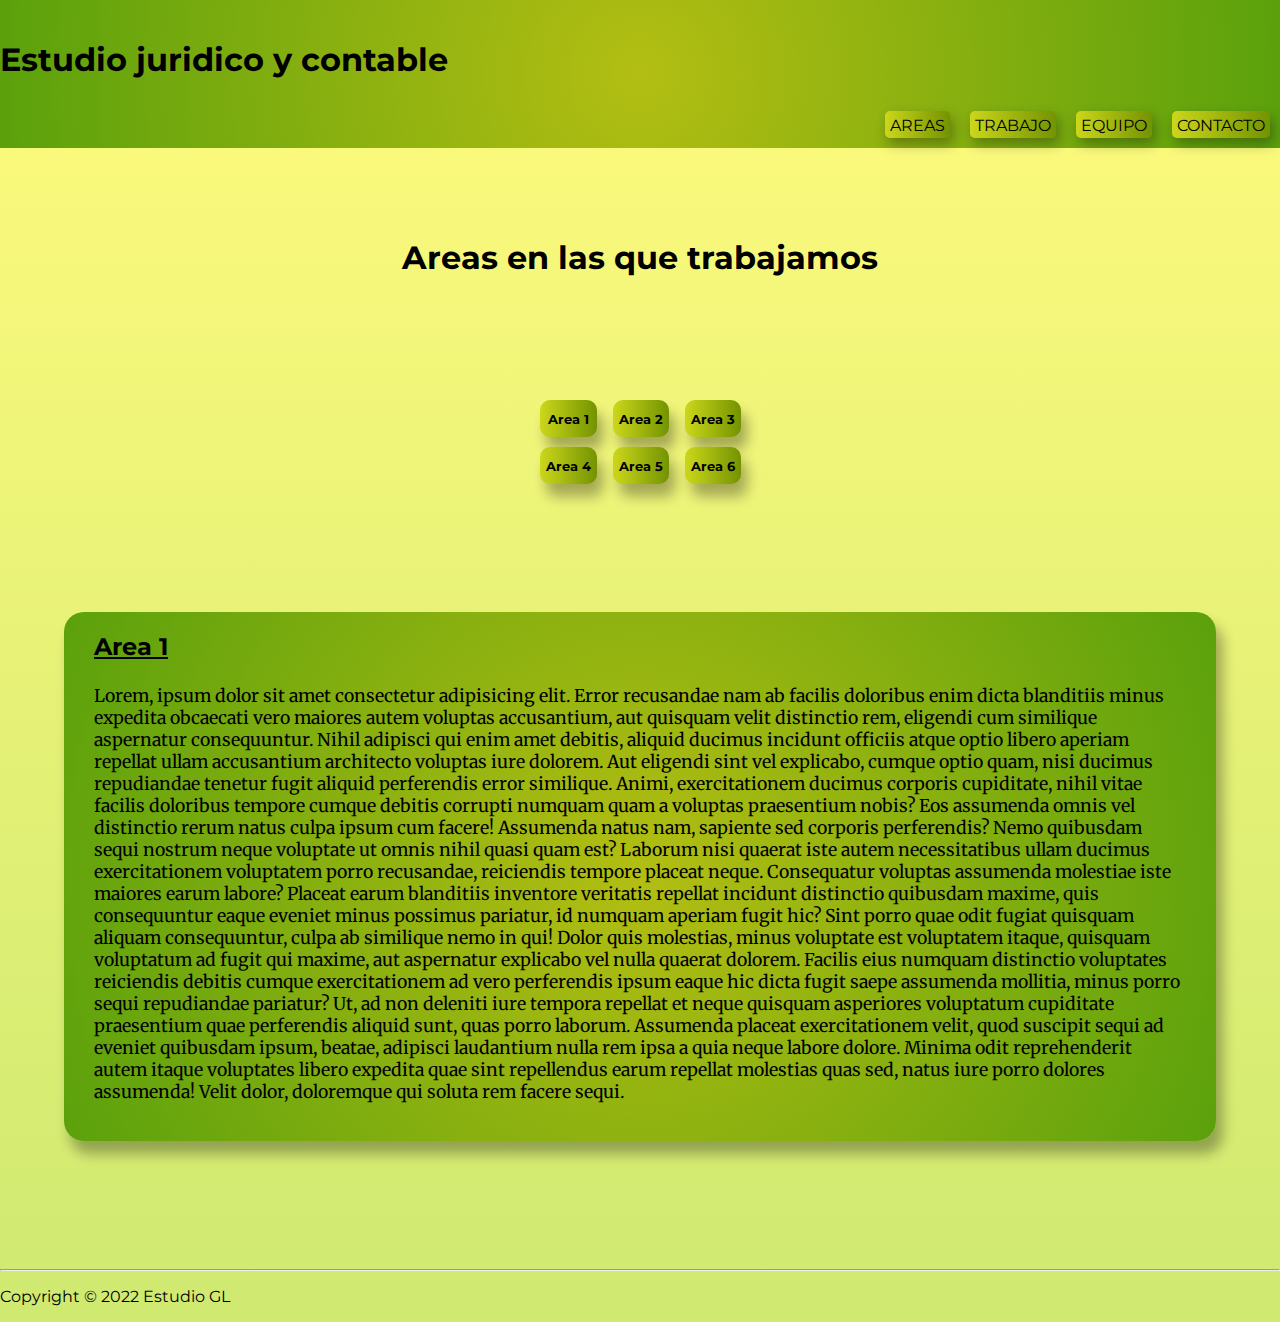
==== pages/areas.html @ 4c410c4d "Sass: Aplicado correctamente" ====
<!DOCTYPE html>
<html lang="en">
    <head>
        <link href="https://cdn.jsdelivr.net/npm/bootstrap@5.1.3/dist/css/bootstrap.min.css" rel="stylesheet" integrity="sha384-1BmE4kWBq78iYhFldvKuhfTAU6auU8tT94WrHftjDbrCEXSU1oBoqyl2QvZ6jIW3" crossorigin="anonymous">
        <link rel="stylesheet" href="../css/bootstrap.min.css">
        <link rel="stylesheet" href="../css/bootstrap-grid.min.css">
        <link rel="stylesheet" href="../css/main.min.css">
        <meta charset="UTF-8">
        <meta http-equiv="X-UA-Compatible" content="IE=edge">
        <meta name="viewport" content="width=device-width, initial-scale=1.0">
        <title>Document</title>
        <link rel="stylesheet" href="https://fonts.googleapis.com/css2?family=Merriweather:wght@300;400&family=Montserrat:wght@300;400;600;700&display=swap"/>
    </head>
<body>

    <header>
        <nav class="navBar container-fluid row py-3 px-0 m-0">
            <a class="navBar__Icon col-3 col-md-4 col-lg-1" href="../index.html"><img src="../images/GL-Agro-icono.png" alt="" style="width: 60px;"></a>
            <h1 class="navBar__Title col-6 h4 col-md-4 col-lg-5 text-center">Estudio juridico y contable</h1>
            <ul class="navBar__Buttons col-lg-6">
                <a href="../pages/areas.html"><li class="navBar__Buttons1"><p>AREAS</p></li></a>
                <a href="../pages/trabajo.html"><li class="navBar__Buttons1"><p>TRABAJO</p></li></a>
                <a href="../pages/equipo.html"><li class="navBar__Buttons1"><p>EQUIPO</p></li></a>
                <a href="../pages/contacto.html"><li class="navBar__Buttons1"><p>CONTACTO</p></li></a>
            </ul>  

            <div class="menu-btn col-3 col-md-4">
                <div class="menu-btn__burger"></div>
            </div>
            <script src="../scripts/main.js"></script>

            <div class="mobileNav">
                <a href="../index.html">INICIO</a>
                <a href="../pages/areas.html">AREAS</a>
                <a href="../pages/trabajo.html">TRABAJO</a>
                <a href="../pages/equipo.html">EQUIPO</a>
                <a href="../pages/contacto.html">CONTACTO</a>
            </div>

        </nav>
    </header> 

    <section>
        <article class="areas container mt-5">
            <h2 class="areasTitle text-center">Areas en las que trabajamos</h2>
            <div class="areasButtons row mx-auto ">
                <button type="button" class="col-2 fs-6">Area 1</button>
                <button type="button" class="col-2 fs-6">Area 2</button>
                <button type="button" class="col-2 fs-6">Area 3</button>
                <button type="button" class="col-2 fs-6">Area 4</button>
                <button type="button" class="col-2 fs-6">Area 5</button>
                <button type="button" class="col-2 fs-6">Area 6</button>
            </div>

            <div class="areasText container text-center">
                <h3 class="fw-bold">Area 1</h3>
                <p>Lorem, ipsum dolor sit amet consectetur adipisicing elit. Error recusandae nam ab facilis doloribus enim dicta blanditiis minus expedita obcaecati vero maiores autem voluptas accusantium, aut quisquam velit distinctio rem, eligendi cum similique aspernatur consequuntur. Nihil adipisci qui enim amet debitis, aliquid ducimus incidunt officiis atque optio libero aperiam repellat ullam accusantium architecto voluptas iure dolorem. Aut eligendi sint vel explicabo, cumque optio quam, nisi ducimus repudiandae tenetur fugit aliquid perferendis error similique. Animi, exercitationem ducimus corporis cupiditate, nihil vitae facilis doloribus tempore cumque debitis corrupti numquam quam a voluptas praesentium nobis? Eos assumenda omnis vel distinctio rerum natus culpa ipsum cum facere! Assumenda natus nam, sapiente sed corporis perferendis? Nemo quibusdam sequi nostrum neque voluptate ut omnis nihil quasi quam est? Laborum nisi quaerat iste autem necessitatibus ullam ducimus exercitationem voluptatem porro recusandae, reiciendis tempore placeat neque. Consequatur voluptas assumenda molestiae iste maiores earum labore? Placeat earum blanditiis inventore veritatis repellat incidunt distinctio quibusdam maxime, quis consequuntur eaque eveniet minus possimus pariatur, id numquam aperiam fugit hic? Sint porro quae odit fugiat quisquam aliquam consequuntur, culpa ab similique nemo in qui! Dolor quis molestias, minus voluptate est voluptatem itaque, quisquam voluptatum ad fugit qui maxime, aut aspernatur explicabo vel nulla quaerat dolorem. Facilis eius numquam distinctio voluptates reiciendis debitis cumque exercitationem ad vero perferendis ipsum eaque hic dicta fugit saepe assumenda mollitia, minus porro sequi repudiandae pariatur? Ut, ad non deleniti iure tempora repellat et neque quisquam asperiores voluptatum cupiditate praesentium quae perferendis aliquid sunt, quas porro laborum. Assumenda placeat exercitationem velit, quod suscipit sequi ad eveniet quibusdam ipsum, beatae, adipisci laudantium nulla rem ipsa a quia neque labore dolore. Minima odit reprehenderit autem itaque voluptates libero expedita quae sint repellendus earum repellat molestias quas sed, natus iure porro dolores assumenda! Velit dolor, doloremque qui soluta rem facere sequi.</p>
            </div>
        </article>
    </section>

    <hr>

    <footer class="container">
        <p class="text-center">Copyright © 2022 Estudio GL</p>
    </footer>
    
</body>
</html>
---- css/main.min.css ----
::-webkit-scrollbar{width:10px}::-webkit-scrollbar-track{background:#555}::-webkit-scrollbar-thumb{background:#888}::-webkit-scrollbar-thumb:hover{background:#333}html{scroll-behavior:smooth}body{background-color:#97e971;background-image:-webkit-gradient(linear, left bottom, left top, from(#cfe971), to(#FFFB7D));background-image:linear-gradient(0deg, #cfe971 0%, #FFFB7D 100%);font-family:'Montserrat', sans-serif;margin:0;padding:0;border:0}.navBar{background:#d5f5d2;background:radial-gradient(circle, #b3be13 0%, #5ba10c 100%)}.navBar .mobileNav{display:none}.navBar .menu-btn{display:none}.navBar .navBar__Title{text-align:left;-ms-flex-item-align:center;-ms-grid-row-align:center;align-self:center}.navBar .navBar__Buttons{-webkit-box-pack:end;-ms-flex-pack:end;justify-content:flex-end;-webkit-box-align:center;-ms-flex-align:center;align-items:center;display:-webkit-box;display:-ms-flexbox;display:flex;-ms-flex-wrap:wrap;flex-wrap:wrap;-webkit-box-orient:horizontal;-webkit-box-direction:normal;-ms-flex-direction:row;flex-direction:row;margin-bottom:0}.navBar .navBar__Buttons .navBar__Buttons1{background-image:-webkit-gradient(linear, left top, right top, from(#ccd71b), to(#739300));background-image:linear-gradient(90deg, #ccd71b 0%, #739300 100%)}.navBar .navBar__Buttons .navBar__Buttons1{margin:10px;padding:1px 5px 1px 5px;text-align:center;text-transform:uppercase;-webkit-transition:0.5s;transition:0.5s;color:black;-webkit-box-shadow:3.1px 6.25px 12.5px #0000004f;box-shadow:3.1px 6.25px 12.5px #0000004f;border-radius:5px;display:block}.navBar .navBar__Buttons .navBar__Buttons1 p{margin-top:4px;margin-bottom:2px}.navBar .navBar__Buttons .navBar__Buttons1:hover{background-position:right center;color:black;text-decoration:none;-webkit-box-shadow:6.2px 12.5px 12.5px #0000004f;box-shadow:6.2px 12.5px 12.5px #0000004f}.navBar .navBar__Buttons a{text-decoration:none;color:black}.navBar .navBar__Buttons a:visited{color:black}.index{display:-ms-grid;display:grid;-ms-grid-rows:auto auto auto;grid-template-rows:auto auto auto;gap:4rem}.index .logo{padding-top:10%;padding-bottom:10%;margin-bottom:-20%;background-repeat:no-repeat;background-image:url(../images/Graupera-Home-07.jpg);background-size:100%}.index .logo img{margin:7% auto 20% auto;width:60%;padding:20px 30px 20px 30px;display:block;background-color:rgba(156,152,148,0.753);border-radius:20px}.index .mainArticle{display:-webkit-box;display:-ms-flexbox;display:flex;-webkit-box-orient:vertical;-webkit-box-direction:normal;-ms-flex-direction:column;flex-direction:column;gap:6rem;-ms-flex-line-pack:center;align-content:center}.index .mainArticle .mainArticle__Bloque1,.index .mainArticle .mainArticle__Bloque2{background:radial-gradient(circle, #b3be13 0%, #5ba10c 100%);-webkit-box-shadow:6.2px 12.5px 12.5px #0000004f;box-shadow:6.2px 12.5px 12.5px #0000004f;display:-webkit-box;display:-ms-flexbox;display:flex;-webkit-box-orient:horizontal;-webkit-box-direction:normal;-ms-flex-direction:row;flex-direction:row;-webkit-box-align:center;-ms-flex-align:center;align-items:center;padding:5%}.index .mainArticle .mainArticle__Bloque1 .mainArticle__Div,.index .mainArticle .mainArticle__Bloque2 .mainArticle__Div{display:-webkit-box;display:-ms-flexbox;display:flex;-webkit-box-orient:vertical;-webkit-box-direction:normal;-ms-flex-direction:column;flex-direction:column;gap:15px}.index .mainArticle .mainArticle__Bloque1 .mainArticle__Div .mainArticle__Titulo1,.index .mainArticle .mainArticle__Bloque1 .mainArticle__Div .mainArticle__Titulo2,.index .mainArticle .mainArticle__Bloque2 .mainArticle__Div .mainArticle__Titulo1,.index .mainArticle .mainArticle__Bloque2 .mainArticle__Div .mainArticle__Titulo2{font-size:1.5rem;border-radius:10px;text-align:left;-webkit-text-decoration-line:underline;text-decoration-line:underline;margin-top:0px;margin-bottom:0px;margin-right:20%;margin-left:0}.index .mainArticle .mainArticle__Bloque1 .mainArticle__Div .mainArticle__Texto1,.index .mainArticle .mainArticle__Bloque1 .mainArticle__Div .mainArticle__Texto2,.index .mainArticle .mainArticle__Bloque2 .mainArticle__Div .mainArticle__Texto1,.index .mainArticle .mainArticle__Bloque2 .mainArticle__Div .mainArticle__Texto2{font-size:1.3rem;margin-left:auto;margin-right:auto;padding:5px;border-radius:5px}.index .mainArticle .mainArticle__Bloque1 .mainArticle__Div .mainArticle__Texto1 p,.index .mainArticle .mainArticle__Bloque1 .mainArticle__Div .mainArticle__Texto2 p,.index .mainArticle .mainArticle__Bloque2 .mainArticle__Div .mainArticle__Texto1 p,.index .mainArticle .mainArticle__Bloque2 .mainArticle__Div .mainArticle__Texto2 p{-webkit-margin-before:0px;margin-block-start:0px;-webkit-margin-after:0px;margin-block-end:0px}.index .clients{display:-ms-grid;display:grid;-ms-grid-rows:auto auto auto;grid-template-rows:auto auto auto;gap:4rem;padding-bottom:60px;margin-bottom:10px}.index .clients .clients__Title{margin:0px;text-align:center}.index .clients .clients__Imgs{background:radial-gradient(circle, #dae80e 0%, #c7b72a 100%);display:-webkit-box;display:-ms-flexbox;display:flex;-webkit-box-orient:horizontal;-webkit-box-direction:normal;-ms-flex-direction:row;flex-direction:row;-ms-flex-pack:distribute;justify-content:space-around;border-radius:20px;height:300px;gap:1rem;background-color:transparent;-webkit-box-shadow:none;box-shadow:none}.index .clients .clients__Imgs img{-ms-grid-column-align:center;justify-self:center;-ms-flex-item-align:center;-ms-grid-row-align:center;align-self:center;width:20%;height:auto;-webkit-box-shadow:4.0px 8.0px 8.0px #00000061;box-shadow:4.0px 8.0px 8.0px #00000061;background-color:white;border-radius:10px}.index .clients .clients__Comments{display:-webkit-box;display:-ms-flexbox;display:flex;gap:3rem;-ms-flex-pack:distribute;justify-content:space-around;padding:20px 30px 20px 30px}.index .clients .clients__Comments .clients__Comment1,.index .clients .clients__Comments .clients__Comment2{background:radial-gradient(circle, #dae80e 0%, #c7b72a 100%);-webkit-box-shadow:6.2px 12.5px 12.5px #0000004f;box-shadow:6.2px 12.5px 12.5px #0000004f;border-radius:20px;padding:30px 30px 30px 30px}.index .clients .clients__Comments .clients__Comment1 .clients__Cite1,.index .clients .clients__Comments .clients__Comment1 .clients__Name1,.index .clients .clients__Comments .clients__Comment1 .clients__Cite2,.index .clients .clients__Comments .clients__Comment1 .clients__Name2,.index .clients .clients__Comments .clients__Comment2 .clients__Cite1,.index .clients .clients__Comments .clients__Comment2 .clients__Name1,.index .clients .clients__Comments .clients__Comment2 .clients__Cite2,.index .clients .clients__Comments .clients__Comment2 .clients__Name2{font-family:'Merriweather', serif;font-size:1rem}.trabajo{display:-ms-grid;display:grid;-ms-grid-rows:auto auto auto auto auto;grid-template-rows:auto auto auto auto auto;gap:6rem;margin-top:5%;margin-bottom:10%}.trabajo .trabajoTitle{display:-webkit-box;display:-ms-flexbox;display:flex;-webkit-box-pack:center;-ms-flex-pack:center;justify-content:center;font-size:2rem}.trabajo .steps{-webkit-box-pack:center;-ms-flex-pack:center;justify-content:center}.trabajo .steps a{color:black;text-decoration:none}.trabajo .steps a:visited{color:black}.trabajo .steps .steps__Step1,.trabajo .steps .steps__Step2,.trabajo .steps .steps__Step3{background-image:-webkit-gradient(linear, left top, right top, from(#ccd71b), to(#739300));background-image:linear-gradient(90deg, #ccd71b 0%, #739300 100%);border-radius:20px;display:-webkit-box;display:-ms-flexbox;display:flex;-webkit-box-orient:horizontal;-webkit-box-direction:normal;-ms-flex-direction:row;flex-direction:row;-webkit-box-align:center;-ms-flex-align:center;align-items:center;-webkit-box-shadow:6.2px 12.5px 12.5px #0000004f;box-shadow:6.2px 12.5px 12.5px #0000004f;padding:15%}.trabajo .steps .steps__Step1 .steps__Img1,.trabajo .steps .steps__Step1 .steps__Img2,.trabajo .steps .steps__Step1 .steps__Img3,.trabajo .steps .steps__Step2 .steps__Img1,.trabajo .steps .steps__Step2 .steps__Img2,.trabajo .steps .steps__Step2 .steps__Img3,.trabajo .steps .steps__Step3 .steps__Img1,.trabajo .steps .steps__Step3 .steps__Img2,.trabajo .steps .steps__Step3 .steps__Img3{width:40%;height:auto;margin-right:auto}.trabajo .steps .steps__Step1 .steps__Title1,.trabajo .steps .steps__Step1 .steps__Title2,.trabajo .steps .steps__Step1 .steps__Title3,.trabajo .steps .steps__Step2 .steps__Title1,.trabajo .steps .steps__Step2 .steps__Title2,.trabajo .steps .steps__Step2 .steps__Title3,.trabajo .steps .steps__Step3 .steps__Title1,.trabajo .steps .steps__Step3 .steps__Title2,.trabajo .steps .steps__Step3 .steps__Title3{font-size:1.5rem;-webkit-margin-before:0em;margin-block-start:0em;-webkit-margin-after:0em;margin-block-end:0em}.trabajo .step1,.trabajo .step2,.trabajo .step3{background:radial-gradient(circle, #b3be13 0%, #5ba10c 100%);display:-webkit-box;display:-ms-flexbox;display:flex;gap:0px;margin-left:auto;margin-right:auto;border-radius:20px;width:100%;height:100%;-webkit-box-shadow:6.2px 12.5px 12.5px #0000004f;box-shadow:6.2px 12.5px 12.5px #0000004f;padding:5%}.trabajo .step1 .step1__Div,.trabajo .step1 .step2__Div,.trabajo .step1 .step3__Div,.trabajo .step2 .step1__Div,.trabajo .step2 .step2__Div,.trabajo .step2 .step3__Div,.trabajo .step3 .step1__Div,.trabajo .step3 .step2__Div,.trabajo .step3 .step3__Div{display:-webkit-box;display:-ms-flexbox;display:flex;-webkit-box-orient:vertical;-webkit-box-direction:normal;-ms-flex-direction:column;flex-direction:column;margin-left:3%;margin-right:3%;margin-top:15px;overflow-y:auto}.trabajo .step1 .step1__Div .step1__Title,.trabajo .step1 .step1__Div .step2__Title,.trabajo .step1 .step1__Div .step3__Title,.trabajo .step1 .step2__Div .step1__Title,.trabajo .step1 .step2__Div .step2__Title,.trabajo .step1 .step2__Div .step3__Title,.trabajo .step1 .step3__Div .step1__Title,.trabajo .step1 .step3__Div .step2__Title,.trabajo .step1 .step3__Div .step3__Title,.trabajo .step2 .step1__Div .step1__Title,.trabajo .step2 .step1__Div .step2__Title,.trabajo .step2 .step1__Div .step3__Title,.trabajo .step2 .step2__Div .step1__Title,.trabajo .step2 .step2__Div .step2__Title,.trabajo .step2 .step2__Div .step3__Title,.trabajo .step2 .step3__Div .step1__Title,.trabajo .step2 .step3__Div .step2__Title,.trabajo .step2 .step3__Div .step3__Title,.trabajo .step3 .step1__Div .step1__Title,.trabajo .step3 .step1__Div .step2__Title,.trabajo .step3 .step1__Div .step3__Title,.trabajo .step3 .step2__Div .step1__Title,.trabajo .step3 .step2__Div .step2__Title,.trabajo .step3 .step2__Div .step3__Title,.trabajo .step3 .step3__Div .step1__Title,.trabajo .step3 .step3__Div .step2__Title,.trabajo .step3 .step3__Div .step3__Title{font-size:1.3rem;text-align:center;margin:10px}.trabajo .step1 .step1__Div .step1__SubTitle,.trabajo .step1 .step1__Div .step2__SubTitle,.trabajo .step1 .step1__Div .step3__SubTitle,.trabajo .step1 .step2__Div .step1__SubTitle,.trabajo .step1 .step2__Div .step2__SubTitle,.trabajo .step1 .step2__Div .step3__SubTitle,.trabajo .step1 .step3__Div .step1__SubTitle,.trabajo .step1 .step3__Div .step2__SubTitle,.trabajo .step1 .step3__Div .step3__SubTitle,.trabajo .step2 .step1__Div .step1__SubTitle,.trabajo .step2 .step1__Div .step2__SubTitle,.trabajo .step2 .step1__Div .step3__SubTitle,.trabajo .step2 .step2__Div .step1__SubTitle,.trabajo .step2 .step2__Div .step2__SubTitle,.trabajo .step2 .step2__Div .step3__SubTitle,.trabajo .step2 .step3__Div .step1__SubTitle,.trabajo .step2 .step3__Div .step2__SubTitle,.trabajo .step2 .step3__Div .step3__SubTitle,.trabajo .step3 .step1__Div .step1__SubTitle,.trabajo .step3 .step1__Div .step2__SubTitle,.trabajo .step3 .step1__Div .step3__SubTitle,.trabajo .step3 .step2__Div .step1__SubTitle,.trabajo .step3 .step2__Div .step2__SubTitle,.trabajo .step3 .step2__Div .step3__SubTitle,.trabajo .step3 .step3__Div .step1__SubTitle,.trabajo .step3 .step3__Div .step2__SubTitle,.trabajo .step3 .step3__Div .step3__SubTitle{font-size:1.1rem;text-align:center;font-family:'Merriweather', serif;margin:5px}.trabajo .step1 .step1__Div .step1__Text,.trabajo .step1 .step1__Div .step2__Text,.trabajo .step1 .step1__Div .step3__Text,.trabajo .step1 .step2__Div .step1__Text,.trabajo .step1 .step2__Div .step2__Text,.trabajo .step1 .step2__Div .step3__Text,.trabajo .step1 .step3__Div .step1__Text,.trabajo .step1 .step3__Div .step2__Text,.trabajo .step1 .step3__Div .step3__Text,.trabajo .step2 .step1__Div .step1__Text,.trabajo .step2 .step1__Div .step2__Text,.trabajo .step2 .step1__Div .step3__Text,.trabajo .step2 .step2__Div .step1__Text,.trabajo .step2 .step2__Div .step2__Text,.trabajo .step2 .step2__Div .step3__Text,.trabajo .step2 .step3__Div .step1__Text,.trabajo .step2 .step3__Div .step2__Text,.trabajo .step2 .step3__Div .step3__Text,.trabajo .step3 .step1__Div .step1__Text,.trabajo .step3 .step1__Div .step2__Text,.trabajo .step3 .step1__Div .step3__Text,.trabajo .step3 .step2__Div .step1__Text,.trabajo .step3 .step2__Div .step2__Text,.trabajo .step3 .step2__Div .step3__Text,.trabajo .step3 .step3__Div .step1__Text,.trabajo .step3 .step3__Div .step2__Text,.trabajo .step3 .step3__Div .step3__Text{font-size:1rem;font-family:'Merriweather', serif}.trabajo .step1 .step1__Img,.trabajo .step1 .step2__Img,.trabajo .step1 .step3__Img,.trabajo .step2 .step1__Img,.trabajo .step2 .step2__Img,.trabajo .step2 .step3__Img,.trabajo .step3 .step1__Img,.trabajo .step3 .step2__Img,.trabajo .step3 .step3__Img{height:auto;width:40%}.trabajo .step1 .step1__Img,.trabajo .step1 .step3__Img,.trabajo .step2 .step1__Img,.trabajo .step2 .step3__Img,.trabajo .step3 .step1__Img,.trabajo .step3 .step3__Img{-ms-flex-item-align:center;-ms-grid-row-align:center;align-self:center;-ms-grid-column-align:center;justify-self:center;-webkit-box-shadow:6.2px 12.5px 12.5px #0000004f;box-shadow:6.2px 12.5px 12.5px #0000004f}.trabajo .step1 .step2__Img,.trabajo .step2 .step2__Img,.trabajo .step3 .step2__Img{-ms-flex-item-align:center;-ms-grid-row-align:center;align-self:center;-ms-grid-column-align:center;justify-self:center;-webkit-box-shadow:6.2px 12.5px 12.5px #0000004f;box-shadow:6.2px 12.5px 12.5px #0000004f}.equipo{display:-ms-grid;display:grid;-ms-grid-rows:auto, auto, auto;grid-template-rows:auto, auto, auto;gap:6rem;margin-bottom:5%}.equipo .equipoTitle{display:-webkit-box;display:-ms-flexbox;display:flex;-webkit-box-pack:center;-ms-flex-pack:center;justify-content:center;font-size:2rem}.equipo .profile1,.equipo .profile2{display:-webkit-box;display:-ms-flexbox;display:flex;margin:0;-webkit-box-orient:vertical;-webkit-box-direction:normal;-ms-flex-direction:column;flex-direction:column;gap:10%}.equipo .profile1 .profile1__Img,.equipo .profile1 .profile2__Img,.equipo .profile2 .profile1__Img,.equipo .profile2 .profile2__Img{-ms-flex-item-align:center;-ms-grid-row-align:center;align-self:center;width:45vw;height:auto;margin-bottom:5%;min-width:165px;min-height:155px;max-width:480px;max-width:450px}.equipo .profile1 .profile1__Div,.equipo .profile1 .profile2__Div,.equipo .profile2 .profile1__Div,.equipo .profile2 .profile2__Div{background:radial-gradient(circle, #b3be13 0%, #5ba10c 100%);padding:10px 30px 10px 30px;border-radius:10px;-webkit-box-shadow:6.2px 12.5px 12.5px #0000004f;box-shadow:6.2px 12.5px 12.5px #0000004f;margin-left:auto;margin-right:auto;width:60vw}.equipo .profile1 .profile1__Div .profile1__Name,.equipo .profile1 .profile1__Div .profile2__Name,.equipo .profile1 .profile2__Div .profile1__Name,.equipo .profile1 .profile2__Div .profile2__Name,.equipo .profile2 .profile1__Div .profile1__Name,.equipo .profile2 .profile1__Div .profile2__Name,.equipo .profile2 .profile2__Div .profile1__Name,.equipo .profile2 .profile2__Div .profile2__Name{font-size:1.5rem;margin-bottom:1px;text-align:center}.equipo .profile1 .profile1__Div .profile1__Desc,.equipo .profile1 .profile1__Div .profile2__Desc,.equipo .profile1 .profile2__Div .profile1__Desc,.equipo .profile1 .profile2__Div .profile2__Desc,.equipo .profile2 .profile1__Div .profile1__Desc,.equipo .profile2 .profile1__Div .profile2__Desc,.equipo .profile2 .profile2__Div .profile1__Desc,.equipo .profile2 .profile2__Div .profile2__Desc{font-size:1.3rem;text-align:center;font-family:'Merriweather', serif}.equipo .profile1 .profile1__Div .profile1__Text,.equipo .profile1 .profile1__Div .profile2__Text,.equipo .profile1 .profile2__Div .profile1__Text,.equipo .profile1 .profile2__Div .profile2__Text,.equipo .profile2 .profile1__Div .profile1__Text,.equipo .profile2 .profile1__Div .profile2__Text,.equipo .profile2 .profile2__Div .profile1__Text,.equipo .profile2 .profile2__Div .profile2__Text{font-size:1.1rem;font-family:'Merriweather', serif}.areas{display:-ms-grid;display:grid;-ms-grid-rows:auto auto auto;grid-template-rows:auto auto auto;gap:6rem;margin-top:5%;margin-bottom:5%;justify-items:center}.areas .areasTitle{font-size:2rem;text-align:center}.areas .areasButtons{display:-ms-grid;display:grid;-ms-grid-rows:auto auto;-ms-grid-columns:auto auto auto;grid-template:auto auto / auto auto auto;gap:1rem;margin:0;width:-webkit-fit-content;width:-moz-fit-content;width:fit-content;height:150%}.areas .areasButtons button{width:100%;height:120%;border-radius:10px;-webkit-box-shadow:6.2px 12.5px 12.5px #0000004f;box-shadow:6.2px 12.5px 12.5px #0000004f;font-family:'Montserrat', sans-serif;font-weight:700;background-image:-webkit-gradient(linear, left top, right top, from(#ccd71b), to(#739300));background-image:linear-gradient(90deg, #ccd71b 0%, #739300 100%);border:none}.areas .areasText{margin:5%;padding:20px 30px 20px 30px;background:radial-gradient(circle, #b3be13 0%, #5ba10c 100%);border-radius:20px;-webkit-box-shadow:6.2px 12.5px 12.5px #0000004f;box-shadow:6.2px 12.5px 12.5px #0000004f;height:-webkit-fit-content;height:-moz-fit-content;height:fit-content}.areas .areasText h3{font-size:1.5rem;text-decoration:underline;margin-top:0%}.areas .areasText p{font-family:'Merriweather', serif;font-size:1.1rem}.contacto{display:-ms-grid;display:grid;-ms-grid-rows:auto, auto, auto, auto;grid-template-rows:auto, auto, auto, auto;gap:6rem;justify-items:center;margin-top:5%;margin-bottom:5%}.contacto .contactoTitle{display:-webkit-box;display:-ms-flexbox;display:flex;text-align:center;font-size:2rem}.contacto .contactInfo{display:-webkit-box;display:-ms-flexbox;display:flex;-webkit-box-orient:horizontal;-webkit-box-direction:normal;-ms-flex-direction:row;flex-direction:row;-ms-flex-pack:distribute;justify-content:space-around;width:95% !important;gap:0}.contacto .contactInfo .whatsapp,.contacto .contactInfo .phone,.contacto .contactInfo .mail{padding:3%;height:auto;background:radial-gradient(circle, #b3be13 0%, #5ba10c 100%);padding:15px 15px 15px 15px;border-radius:20px;-webkit-box-shadow:6.2px 12.5px 12.5px #0000004f;box-shadow:6.2px 12.5px 12.5px #0000004f;width:-webkit-fit-content;width:-moz-fit-content;width:fit-content}.contacto .contactInfo .whatsapp .whatsapp__Img,.contacto .contactInfo .whatsapp .phone__Img,.contacto .contactInfo .whatsapp .mail__Img,.contacto .contactInfo .phone .whatsapp__Img,.contacto .contactInfo .phone .phone__Img,.contacto .contactInfo .phone .mail__Img,.contacto .contactInfo .mail .whatsapp__Img,.contacto .contactInfo .mail .phone__Img,.contacto .contactInfo .mail .mail__Img{max-width:150px;height:auto;-ms-flex-item-align:center;-ms-grid-row-align:center;align-self:center}.contacto .contactInfo .whatsapp .whatsapp__Number,.contacto .contactInfo .whatsapp .phone__Number,.contacto .contactInfo .whatsapp .mail__Mail,.contacto .contactInfo .phone .whatsapp__Number,.contacto .contactInfo .phone .phone__Number,.contacto .contactInfo .phone .mail__Mail,.contacto .contactInfo .mail .whatsapp__Number,.contacto .contactInfo .mail .phone__Number,.contacto .contactInfo .mail .mail__Mail{font-size:23px;-ms-flex-item-align:center;-ms-grid-row-align:center;align-self:center;margin-bottom:auto;margin-top:auto}.contacto .contactInfo .mail{display:-webkit-box;display:-ms-flexbox;display:flex;-webkit-box-orient:horizontal;-webkit-box-direction:normal;-ms-flex-direction:row;flex-direction:row;width:-webkit-fit-content;width:-moz-fit-content;width:fit-content;background:radial-gradient(circle, #b3be13 0%, #5ba10c 100%);padding:15px 75px 15px 15px;border-radius:20px;-webkit-box-shadow:6.2px 12.5px 12.5px #0000004f;box-shadow:6.2px 12.5px 12.5px #0000004f}.contacto .mapInfo{background:radial-gradient(circle, #b3be13 0%, #5ba10c 100%);margin-left:auto;margin-right:auto;display:-webkit-box;display:-ms-flexbox;display:flex;-webkit-box-orient:horizontal;-webkit-box-direction:normal;-ms-flex-direction:row;flex-direction:row;width:83vw;height:550px;-ms-flex-pack:distribute;justify-content:space-around;border-radius:20px;-webkit-box-shadow:6.2px 12.5px 12.5px #0000004f;box-shadow:6.2px 12.5px 12.5px #0000004f}.contacto .mapInfo .mapInfo__Div{display:-webkit-box;display:-ms-flexbox;display:flex;-webkit-box-orient:vertical;-webkit-box-direction:normal;-ms-flex-direction:column;flex-direction:column;gap:6rem;width:-webkit-fit-content;width:-moz-fit-content;width:fit-content;height:-webkit-fit-content;height:-moz-fit-content;height:fit-content;-ms-flex-item-align:center;align-self:center}.contacto .mapInfo .mapInfo__Div .adress,.contacto .mapInfo .mapInfo__Div .location{display:-webkit-box;display:-ms-flexbox;display:flex;-webkit-box-orient:horizontal;-webkit-box-direction:normal;-ms-flex-direction:row;flex-direction:row;-ms-flex-pack:distribute;justify-content:space-around;gap:4rem;width:-webkit-fit-content;width:-moz-fit-content;width:fit-content;margin-left:50px}.contacto .mapInfo .mapInfo__Div .adress .adress__Text,.contacto .mapInfo .mapInfo__Div .adress .location__Text,.contacto .mapInfo .mapInfo__Div .location .adress__Text,.contacto .mapInfo .mapInfo__Div .location .location__Text{font-size:23px;-ms-flex-item-align:center;-ms-grid-row-align:center;align-self:center}.contacto .mapInfo .mapInfo__Div .adress .adress__Img,.contacto .mapInfo .mapInfo__Div .adress .location__Img,.contacto .mapInfo .mapInfo__Div .location .adress__Img,.contacto .mapInfo .mapInfo__Div .location .location__Img{-ms-flex-item-align:center;-ms-grid-row-align:center;align-self:center;width:5rem;height:auto}.contacto .mapInfo .mapouter{position:relative;-ms-flex-item-align:center;-ms-grid-row-align:center;align-self:center;width:50%;height:70%;-o-object-fit:cover;object-fit:cover}.contacto .mapInfo .mapouter iframe{position:relative;-ms-flex-item-align:center;-ms-grid-row-align:center;align-self:center;width:100%;height:100%;-o-object-fit:cover;object-fit:cover}.contactForm{margin-left:15%;margin-right:15%;width:80vw}.contactForm h3{display:-webkit-box;display:-ms-flexbox;display:flex;-webkit-box-pack:center;-ms-flex-pack:center;justify-content:center;font-size:2rem}.contactForm form{display:-webkit-box;display:-ms-flexbox;display:flex;-webkit-box-orient:vertical;-webkit-box-direction:normal;-ms-flex-direction:column;flex-direction:column;padding-top:30px;background:radial-gradient(circle, #b3be13 0%, #5ba10c 100%);border-radius:20px;padding-left:0px;-webkit-box-shadow:6.2px 12.5px 12.5px #0000004f;box-shadow:6.2px 12.5px 12.5px #0000004f}.contactForm form p{display:-webkit-box;display:-ms-flexbox;display:flex;-webkit-box-orient:vertical;-webkit-box-direction:normal;-ms-flex-direction:column;flex-direction:column;-ms-flex-item-align:center;align-self:center;-webkit-box-align:center;-ms-flex-align:center;align-items:center;width:60%}.contactForm form p label{font-size:25px}.contactForm form p input{width:90%;height:40px;font-size:20px}.contactForm form p textarea{width:100%;height:300px;font-size:20px;margin-bottom:40px}.contactForm form button{width:20%;-ms-flex-item-align:center;-ms-grid-row-align:center;align-self:center;font-size:20px;cursor:pointer}.contactForm form button p{display:inline-block}.contactForm form .aviso{text-align:center;font-size:18px}@media screen and (max-width: 992px){.navBar .menu-btn{position:relative;display:-webkit-box;display:-ms-flexbox;display:flex;-webkit-box-pack:end;-ms-flex-pack:end;justify-content:flex-end;-webkit-box-align:center;-ms-flex-align:center;align-items:center;cursor:pointer;-webkit-transition:all .5s ease-in-out;transition:all .5s ease-in-out;z-index:99}.navBar .menu-btn .menu-btn__burger{display:block;margin-right:20px;width:40px;height:6px;background:black;border-radius:5px;-webkit-box-shadow:0 2px 5px rgba(255,101,47,0.2);box-shadow:0 2px 5px rgba(255,101,47,0.2);-webkit-transition:all .5s ease-in-out;transition:all .5s ease-in-out}.navBar .menu-btn .menu-btn__burger::before,.navBar .menu-btn .menu-btn__burger::after{content:'';position:absolute;width:40px;height:6px;background:black;border-radius:5px;-webkit-transition:all .5s ease-in-out;transition:all .5s ease-in-out}.navBar .menu-btn .menu-btn__burger::before{-webkit-transform:translateY(-16px);transform:translateY(-16px)}.navBar .menu-btn .menu-btn__burger::after{-webkit-transform:translateY(16px);transform:translateY(16px)}.navBar .menu-btn .menu-btn.open .menu-btn__burger{-webkit-transform:translateX(-50px);transform:translateX(-50px);background:transparent;-webkit-box-shadow:none;box-shadow:none}.navBar .menu-btn .menu-btn.open .menu-btn__burger::before{-webkit-transform:rotate(45deg) translate(35px, -35px);transform:rotate(45deg) translate(35px, -35px)}.navBar .menu-btn .menu-btn.open .menu-btn__burger::after{-webkit-transform:rotate(-45deg) translate(35px, 35px);transform:rotate(-45deg) translate(35px, 35px)}.navBar .navBar__Title{-ms-flex-item-align:center;-ms-grid-row-align:center;align-self:center}.navBar .navBar__Buttons{display:none}.navBar .mobileNav{position:fixed;top:0;left:100%;width:100%;min-height:100vh;display:block;z-index:98;background-color:#b7d891d0;padding-top:120px;-webkit-transition:0.4s;transition:0.4s}.navBar .mobileNav a{display:block;width:100%;max-width:200px;margin:0 auto 16px;text-align:center;padding:12px 16px;background-image:-webkit-gradient(linear, left top, right top, from(#DCE35B), color-stop(51%, #45B649), to(#DCE35B));background-image:linear-gradient(to right, #DCE35B 0%, #45B649 51%, #DCE35B 100%);border-radius:10px;color:black;text-decoration:none}.navBar .mobileNav.is-active{left:0}.index .logo{margin-bottom:-30%}.index .logo img{width:70%}.index .mainArticle .mainArticle__Bloque1,.index .mainArticle .mainArticle__Bloque2{background:none;background-color:transparent;-webkit-box-orient:vertical;-webkit-box-direction:normal;-ms-flex-direction:column;flex-direction:column}.index .mainArticle .mainArticle__Bloque1 .mainArticle__Div .mainArticle__Titulo1,.index .mainArticle .mainArticle__Bloque1 .mainArticle__Div .mainArticle__Titulo2,.index .mainArticle .mainArticle__Bloque2 .mainArticle__Div .mainArticle__Titulo1,.index .mainArticle .mainArticle__Bloque2 .mainArticle__Div .mainArticle__Titulo2{background-color:rgba(145,143,143,0.925);text-align:center;margin-left:20%}.index .mainArticle .mainArticle__Bloque1 .mainArticle__Div .mainArticle__Texto1,.index .mainArticle .mainArticle__Bloque1 .mainArticle__Div .mainArticle__Texto2,.index .mainArticle .mainArticle__Bloque2 .mainArticle__Div .mainArticle__Texto1,.index .mainArticle .mainArticle__Bloque2 .mainArticle__Div .mainArticle__Texto2{font-size:1.2rem;background-color:rgba(145,143,143,0.925)}.index .mainArticle .mainArticle__Bloque1 .mainArticle__Img1,.index .mainArticle .mainArticle__Bloque1 .mainArticle__Img2,.index .mainArticle .mainArticle__Bloque2 .mainArticle__Img1,.index .mainArticle .mainArticle__Bloque2 .mainArticle__Img2{display:none}.index .mainArticle .mainArticle__Bloque1{background-image:url(../images/img01.jpg);background-size:110% 100%;background-repeat:no-repeat;padding-bottom:0px}.index .mainArticle .mainArticle__Bloque2{background-image:url(../images/Graupera-Home-05.jpg);background-size:110% 100%;background-repeat:no-repeat;padding-bottom:0px}.index .clients .clients__Title{font-size:2rem}.index .clients .clients__Imgs{background:none;display:-ms-grid;display:grid;-ms-grid-rows:1fr 1fr;-ms-grid-columns:1fr 1fr;grid-template:1fr 1fr / 1fr 1fr;padding:10px 10px 10px 10px;height:-webkit-fit-content;height:-moz-fit-content;height:fit-content}.index .clients .clients__Imgs img{width:100%;-webkit-box-shadow:6.2px 12.5px 12.5px #0000004f;box-shadow:6.2px 12.5px 12.5px #0000004f}.index .clients .clients__Comments{gap:2rem}.index .clients .clients__Comments .clients__Comment1 .clients__Cite1,.index .clients .clients__Comments .clients__Comment1 .clients__Name1,.index .clients .clients__Comments .clients__Comment1 .clients__Cite2,.index .clients .clients__Comments .clients__Comment1 .clients__Name2,.index .clients .clients__Comments .clients__Comment2 .clients__Cite1,.index .clients .clients__Comments .clients__Comment2 .clients__Name1,.index .clients .clients__Comments .clients__Comment2 .clients__Cite2,.index .clients .clients__Comments .clients__Comment2 .clients__Name2{font-size:16px}.trabajo{gap:3rem}.trabajo .steps .steps__Step1 .steps__Title1,.trabajo .steps .steps__Step1 .steps__Title2,.trabajo .steps .steps__Step1 .steps__Title3,.trabajo .steps .steps__Step2 .steps__Title1,.trabajo .steps .steps__Step2 .steps__Title2,.trabajo .steps .steps__Step2 .steps__Title3,.trabajo .steps .steps__Step3 .steps__Title1,.trabajo .steps .steps__Step3 .steps__Title2,.trabajo .steps .steps__Step3 .steps__Title3{font-size:18px}.trabajo .step1,.trabajo .step2,.trabajo .step3{display:-ms-grid;display:grid;-ms-grid-columns:none;grid-template-columns:none;-ms-grid-rows:auto auto;grid-template-rows:auto auto;width:90%;height:110%}.trabajo .step1 .step1__Img,.trabajo .step1 .step2__Img,.trabajo .step1 .step3__Img,.trabajo .step2 .step1__Img,.trabajo .step2 .step2__Img,.trabajo .step2 .step3__Img,.trabajo .step3 .step1__Img,.trabajo .step3 .step2__Img,.trabajo .step3 .step3__Img{width:90%}.trabajo .step2,.trabajo .step3{display:none}.equipo{gap:3rem}.equipo .profile1 .profile1__Div,.equipo .profile1 .profile2__Div,.equipo .profile2 .profile1__Div,.equipo .profile2 .profile2__Div{width:auto}.areas{gap:3rem}.areas .areasText{height:60vh;overflow-y:auto;border-top-right-radius:0px;border-bottom-right-radius:0px;font-size:1.3rem}.areas .areasText h3{font-size:1.1rem}.areas .areasText p{font-size:1rem}.contacto{gap:3rem;margin-bottom:10%}.contacto .contactInfo{gap:2rem;-webkit-box-orient:vertical;-webkit-box-direction:normal;-ms-flex-direction:column;flex-direction:column}.contacto .contactInfo .whatsapp,.contacto .contactInfo .phone,.contacto .contactInfo .mail{margin-left:auto !important;margin-right:auto !important;height:-webkit-fit-content;height:-moz-fit-content;height:fit-content;padding:15px 15px 15px 15px;border-radius:20px}.contacto .contactInfo .whatsapp .whatsapp__Img,.contacto .contactInfo .whatsapp .phone__Img,.contacto .contactInfo .whatsapp .mail__Img,.contacto .contactInfo .phone .whatsapp__Img,.contacto .contactInfo .phone .phone__Img,.contacto .contactInfo .phone .mail__Img,.contacto .contactInfo .mail .whatsapp__Img,.contacto .contactInfo .mail .phone__Img,.contacto .contactInfo .mail .mail__Img{width:40%;max-height:90%}.contacto .contactInfo .whatsapp .whatsapp__Number,.contacto .contactInfo .whatsapp .phone__Number,.contacto .contactInfo .whatsapp .mail__Mail,.contacto .contactInfo .phone .whatsapp__Number,.contacto .contactInfo .phone .phone__Number,.contacto .contactInfo .phone .mail__Mail,.contacto .contactInfo .mail .whatsapp__Number,.contacto .contactInfo .mail .phone__Number,.contacto .contactInfo .mail .mail__Mail{font-size:16px}.contacto .mapInfo{height:450px;display:-ms-grid;display:grid;grid-auto-flow:column;-ms-grid-rows:1fr 1fr;grid-template-rows:1fr 1fr;justify-items:center}.contacto .mapInfo .mapInfo__Div{-webkit-box-orient:horizontal;-webkit-box-direction:normal;-ms-flex-direction:row;flex-direction:row;gap:2rem;width:100%}.contacto .mapInfo .mapInfo__Div .adress,.contacto .mapInfo .mapInfo__Div .location{gap:1rem;margin:0}.contacto .mapInfo .mapInfo__Div .adress .adress__Text,.contacto .mapInfo .mapInfo__Div .adress .location__Text,.contacto .mapInfo .mapInfo__Div .location .adress__Text,.contacto .mapInfo .mapInfo__Div .location .location__Text{font-size:16px}.contacto .mapInfo .mapouter{width:100%;height:80%}.contactForm{margin:0}.contactForm h3{font-size:22px}.contactForm form p{width:90%}.contactForm form p label{font-size:16px}.contactForm form p input{height:30px;font-size:16px}.contactForm form p textarea{width:90%;height:150px;font-size:16px;margin-bottom:0}.contactForm form button{width:50%;font-size:16px}.contactForm form .aviso{font-size:13px}}@media screen and (max-width: 426px){.index .mainArticle .mainArticle__Bloque1 .mainArticle__Div .mainArticle__Titulo1,.index .mainArticle .mainArticle__Bloque1 .mainArticle__Div .mainArticle__Titulo2,.index .mainArticle .mainArticle__Bloque2 .mainArticle__Div .mainArticle__Titulo1,.index .mainArticle .mainArticle__Bloque2 .mainArticle__Div .mainArticle__Titulo2{font-size:19px}.index .mainArticle .mainArticle__Bloque1 .mainArticle__Div .mainArticle__Texto1,.index .mainArticle .mainArticle__Bloque1 .mainArticle__Div .mainArticle__Texto2,.index .mainArticle .mainArticle__Bloque2 .mainArticle__Div .mainArticle__Texto1,.index .mainArticle .mainArticle__Bloque2 .mainArticle__Div .mainArticle__Texto2{font-size:12px}.index .clients .clients__Comments .clients__Comment1 .clients__Cite1,.index .clients .clients__Comments .clients__Comment1 .clients__Name1,.index .clients .clients__Comments .clients__Comment1 .clients__Cite2,.index .clients .clients__Comments .clients__Comment1 .clients__Name2,.index .clients .clients__Comments .clients__Comment2 .clients__Cite1,.index .clients .clients__Comments .clients__Comment2 .clients__Name1,.index .clients .clients__Comments .clients__Comment2 .clients__Cite2,.index .clients .clients__Comments .clients__Comment2 .clients__Name2{font-size:14px}.trabajo{display:-ms-grid;display:grid;-ms-grid-rows:auto auto auto auto auto;grid-template-rows:auto auto auto auto auto;gap:6rem;margin-top:5%;margin-bottom:10%}.trabajo .trabajoTitle{display:-webkit-box;display:-ms-flexbox;display:flex;-webkit-box-pack:center;-ms-flex-pack:center;justify-content:center;font-size:22px}.trabajo .steps .steps__Step1 .steps__Title1,.trabajo .steps .steps__Step1 .steps__Title2,.trabajo .steps .steps__Step1 .steps__Title3,.trabajo .steps .steps__Step2 .steps__Title1,.trabajo .steps .steps__Step2 .steps__Title2,.trabajo .steps .steps__Step2 .steps__Title3,.trabajo .steps .steps__Step3 .steps__Title1,.trabajo .steps .steps__Step3 .steps__Title2,.trabajo .steps .steps__Step3 .steps__Title3{font-size:12px}.trabajo .step1 .step1__Div .step1__Title,.trabajo .step1 .step1__Div .step2__Title,.trabajo .step1 .step1__Div .step3__Title,.trabajo .step1 .step2__Div .step1__Title,.trabajo .step1 .step2__Div .step2__Title,.trabajo .step1 .step2__Div .step3__Title,.trabajo .step1 .step3__Div .step1__Title,.trabajo .step1 .step3__Div .step2__Title,.trabajo .step1 .step3__Div .step3__Title,.trabajo .step2 .step1__Div .step1__Title,.trabajo .step2 .step1__Div .step2__Title,.trabajo .step2 .step1__Div .step3__Title,.trabajo .step2 .step2__Div .step1__Title,.trabajo .step2 .step2__Div .step2__Title,.trabajo .step2 .step2__Div .step3__Title,.trabajo .step2 .step3__Div .step1__Title,.trabajo .step2 .step3__Div .step2__Title,.trabajo .step2 .step3__Div .step3__Title,.trabajo .step3 .step1__Div .step1__Title,.trabajo .step3 .step1__Div .step2__Title,.trabajo .step3 .step1__Div .step3__Title,.trabajo .step3 .step2__Div .step1__Title,.trabajo .step3 .step2__Div .step2__Title,.trabajo .step3 .step2__Div .step3__Title,.trabajo .step3 .step3__Div .step1__Title,.trabajo .step3 .step3__Div .step2__Title,.trabajo .step3 .step3__Div .step3__Title{font-size:18px}.trabajo .step1 .step1__Div .step1__SubTitle,.trabajo .step1 .step1__Div .step2__SubTitle,.trabajo .step1 .step1__Div .step3__SubTitle,.trabajo .step1 .step2__Div .step1__SubTitle,.trabajo .step1 .step2__Div .step2__SubTitle,.trabajo .step1 .step2__Div .step3__SubTitle,.trabajo .step1 .step3__Div .step1__SubTitle,.trabajo .step1 .step3__Div .step2__SubTitle,.trabajo .step1 .step3__Div .step3__SubTitle,.trabajo .step2 .step1__Div .step1__SubTitle,.trabajo .step2 .step1__Div .step2__SubTitle,.trabajo .step2 .step1__Div .step3__SubTitle,.trabajo .step2 .step2__Div .step1__SubTitle,.trabajo .step2 .step2__Div .step2__SubTitle,.trabajo .step2 .step2__Div .step3__SubTitle,.trabajo .step2 .step3__Div .step1__SubTitle,.trabajo .step2 .step3__Div .step2__SubTitle,.trabajo .step2 .step3__Div .step3__SubTitle,.trabajo .step3 .step1__Div .step1__SubTitle,.trabajo .step3 .step1__Div .step2__SubTitle,.trabajo .step3 .step1__Div .step3__SubTitle,.trabajo .step3 .step2__Div .step1__SubTitle,.trabajo .step3 .step2__Div .step2__SubTitle,.trabajo .step3 .step2__Div .step3__SubTitle,.trabajo .step3 .step3__Div .step1__SubTitle,.trabajo .step3 .step3__Div .step2__SubTitle,.trabajo .step3 .step3__Div .step3__SubTitle{font-size:16px}.trabajo .step1 .step1__Div .step1__Text,.trabajo .step1 .step1__Div .step2__Text,.trabajo .step1 .step1__Div .step3__Text,.trabajo .step1 .step2__Div .step1__Text,.trabajo .step1 .step2__Div .step2__Text,.trabajo .step1 .step2__Div .step3__Text,.trabajo .step1 .step3__Div .step1__Text,.trabajo .step1 .step3__Div .step2__Text,.trabajo .step1 .step3__Div .step3__Text,.trabajo .step2 .step1__Div .step1__Text,.trabajo .step2 .step1__Div .step2__Text,.trabajo .step2 .step1__Div .step3__Text,.trabajo .step2 .step2__Div .step1__Text,.trabajo .step2 .step2__Div .step2__Text,.trabajo .step2 .step2__Div .step3__Text,.trabajo .step2 .step3__Div .step1__Text,.trabajo .step2 .step3__Div .step2__Text,.trabajo .step2 .step3__Div .step3__Text,.trabajo .step3 .step1__Div .step1__Text,.trabajo .step3 .step1__Div .step2__Text,.trabajo .step3 .step1__Div .step3__Text,.trabajo .step3 .step2__Div .step1__Text,.trabajo .step3 .step2__Div .step2__Text,.trabajo .step3 .step2__Div .step3__Text,.trabajo .step3 .step3__Div .step1__Text,.trabajo .step3 .step3__Div .step2__Text,.trabajo .step3 .step3__Div .step3__Text{font-size:13px}.equipo .equipoTitle{font-size:22px}.equipo .profile1 .profile1__Div .profile1__Name,.equipo .profile1 .profile1__Div .profile2__Name,.equipo .profile1 .profile2__Div .profile1__Name,.equipo .profile1 .profile2__Div .profile2__Name,.equipo .profile2 .profile1__Div .profile1__Name,.equipo .profile2 .profile1__Div .profile2__Name,.equipo .profile2 .profile2__Div .profile1__Name,.equipo .profile2 .profile2__Div .profile2__Name{font-size:18px}.equipo .profile1 .profile1__Div .profile1__Desc,.equipo .profile1 .profile1__Div .profile2__Desc,.equipo .profile1 .profile2__Div .profile1__Desc,.equipo .profile1 .profile2__Div .profile2__Desc,.equipo .profile2 .profile1__Div .profile1__Desc,.equipo .profile2 .profile1__Div .profile2__Desc,.equipo .profile2 .profile2__Div .profile1__Desc,.equipo .profile2 .profile2__Div .profile2__Desc{font-size:16px}.equipo .profile1 .profile1__Div .profile1__Text,.equipo .profile1 .profile1__Div .profile2__Text,.equipo .profile1 .profile2__Div .profile1__Text,.equipo .profile1 .profile2__Div .profile2__Text,.equipo .profile2 .profile1__Div .profile1__Text,.equipo .profile2 .profile1__Div .profile2__Text,.equipo .profile2 .profile2__Div .profile1__Text,.equipo .profile2 .profile2__Div .profile2__Text{font-size:13px}.areas .areasTitle{font-size:22px}.areas .areasText h3{font-size:18px}.areas .areasText p{font-size:13px}.contacto .contactoTitle{font-size:22px}.contacto .contactInfo .whatsapp .whatsapp__Number,.contacto .contactInfo .whatsapp .phone__Number,.contacto .contactInfo .whatsapp .mail__Mail,.contacto .contactInfo .phone .whatsapp__Number,.contacto .contactInfo .phone .phone__Number,.contacto .contactInfo .phone .mail__Mail,.contacto .contactInfo .mail .whatsapp__Number,.contacto .contactInfo .mail .phone__Number,.contacto .contactInfo .mail .mail__Mail{font-size:16px}.contacto .mapInfo .mapInfo__Div{-webkit-box-orient:vertical;-webkit-box-direction:normal;-ms-flex-direction:column;flex-direction:column}.contacto .mapInfo .mapInfo__Div .adress .adress__Text,.contacto .mapInfo .mapInfo__Div .adress .location__Text,.contacto .mapInfo .mapInfo__Div .location .adress__Text,.contacto .mapInfo .mapInfo__Div .location .location__Text{font-size:16px;-ms-flex-item-align:center;-ms-grid-row-align:center;align-self:center}.contactForm h3{font-size:22px}.contactForm form p label{font-size:16px}.contactForm form p input{font-size:16px}.contactForm form p textarea{font-size:16px}.contactForm form button{font-size:16px}.contactForm form .aviso{font-size:13px}}
/*# sourceMappingURL=main.min.css.map */
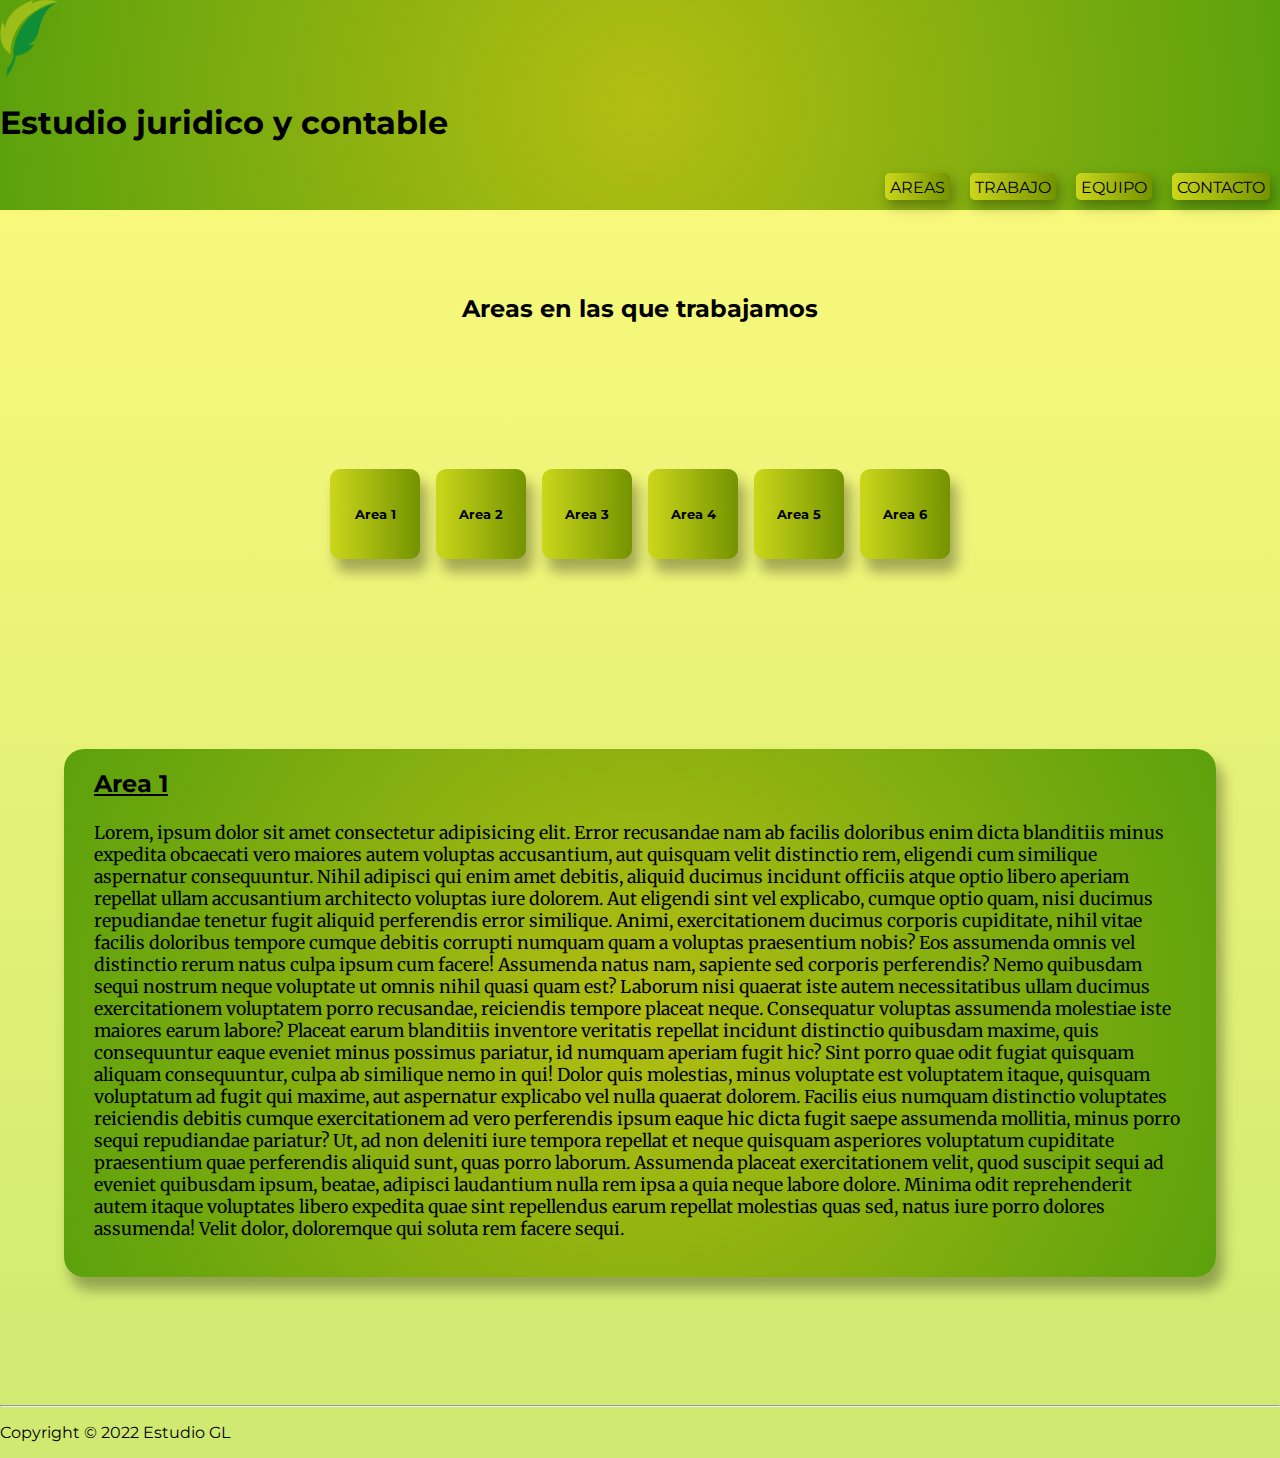
==== commit 85d2d780: "Sass y SEO aplicado" ====
--- a/pages/areas.html
+++ b/pages/areas.html
@@ -8,7 +8,9 @@
         <meta charset="UTF-8">
         <meta http-equiv="X-UA-Compatible" content="IE=edge">
         <meta name="viewport" content="width=device-width, initial-scale=1.0">
-        <title>Document</title>
+        <meta name="description" content="Estas son las areas en las que trabajamos">
+        <meta name="keywords" content="ESTUDIO JURIDICO, ESTUDIO CONTABLE, AGRO, AGROPECUARIO, AREAS LABORALES, AREAS">
+        <title>GlAgro | Areas de trabajo</title>
         <link rel="stylesheet" href="https://fonts.googleapis.com/css2?family=Merriweather:wght@300;400&family=Montserrat:wght@300;400;600;700&display=swap"/>
     </head>
 <body>
--- a/css/main.min.css
+++ b/css/main.min.css
@@ -1,2 +1,2 @@
-::-webkit-scrollbar{width:10px}::-webkit-scrollbar-track{background:#555}::-webkit-scrollbar-thumb{background:#888}::-webkit-scrollbar-thumb:hover{background:#333}html{scroll-behavior:smooth}body{background-color:#97e971;background-image:-webkit-gradient(linear, left bottom, left top, from(#cfe971), to(#FFFB7D));background-image:linear-gradient(0deg, #cfe971 0%, #FFFB7D 100%);font-family:'Montserrat', sans-serif;margin:0;padding:0;border:0}.navBar{background:#d5f5d2;background:radial-gradient(circle, #b3be13 0%, #5ba10c 100%)}.navBar .mobileNav{display:none}.navBar .menu-btn{display:none}.navBar .navBar__Title{text-align:left;-ms-flex-item-align:center;-ms-grid-row-align:center;align-self:center}.navBar .navBar__Buttons{-webkit-box-pack:end;-ms-flex-pack:end;justify-content:flex-end;-webkit-box-align:center;-ms-flex-align:center;align-items:center;display:-webkit-box;display:-ms-flexbox;display:flex;-ms-flex-wrap:wrap;flex-wrap:wrap;-webkit-box-orient:horizontal;-webkit-box-direction:normal;-ms-flex-direction:row;flex-direction:row;margin-bottom:0}.navBar .navBar__Buttons .navBar__Buttons1{background-image:-webkit-gradient(linear, left top, right top, from(#ccd71b), to(#739300));background-image:linear-gradient(90deg, #ccd71b 0%, #739300 100%)}.navBar .navBar__Buttons .navBar__Buttons1{margin:10px;padding:1px 5px 1px 5px;text-align:center;text-transform:uppercase;-webkit-transition:0.5s;transition:0.5s;color:black;-webkit-box-shadow:3.1px 6.25px 12.5px #0000004f;box-shadow:3.1px 6.25px 12.5px #0000004f;border-radius:5px;display:block}.navBar .navBar__Buttons .navBar__Buttons1 p{margin-top:4px;margin-bottom:2px}.navBar .navBar__Buttons .navBar__Buttons1:hover{background-position:right center;color:black;text-decoration:none;-webkit-box-shadow:6.2px 12.5px 12.5px #0000004f;box-shadow:6.2px 12.5px 12.5px #0000004f}.navBar .navBar__Buttons a{text-decoration:none;color:black}.navBar .navBar__Buttons a:visited{color:black}.index{display:-ms-grid;display:grid;-ms-grid-rows:auto auto auto;grid-template-rows:auto auto auto;gap:4rem}.index .logo{padding-top:10%;padding-bottom:10%;margin-bottom:-20%;background-repeat:no-repeat;background-image:url(../images/Graupera-Home-07.jpg);background-size:100%}.index .logo img{margin:7% auto 20% auto;width:60%;padding:20px 30px 20px 30px;display:block;background-color:rgba(156,152,148,0.753);border-radius:20px}.index .mainArticle{display:-webkit-box;display:-ms-flexbox;display:flex;-webkit-box-orient:vertical;-webkit-box-direction:normal;-ms-flex-direction:column;flex-direction:column;gap:6rem;-ms-flex-line-pack:center;align-content:center}.index .mainArticle .mainArticle__Bloque1,.index .mainArticle .mainArticle__Bloque2{background:radial-gradient(circle, #b3be13 0%, #5ba10c 100%);-webkit-box-shadow:6.2px 12.5px 12.5px #0000004f;box-shadow:6.2px 12.5px 12.5px #0000004f;display:-webkit-box;display:-ms-flexbox;display:flex;-webkit-box-orient:horizontal;-webkit-box-direction:normal;-ms-flex-direction:row;flex-direction:row;-webkit-box-align:center;-ms-flex-align:center;align-items:center;padding:5%}.index .mainArticle .mainArticle__Bloque1 .mainArticle__Div,.index .mainArticle .mainArticle__Bloque2 .mainArticle__Div{display:-webkit-box;display:-ms-flexbox;display:flex;-webkit-box-orient:vertical;-webkit-box-direction:normal;-ms-flex-direction:column;flex-direction:column;gap:15px}.index .mainArticle .mainArticle__Bloque1 .mainArticle__Div .mainArticle__Titulo1,.index .mainArticle .mainArticle__Bloque1 .mainArticle__Div .mainArticle__Titulo2,.index .mainArticle .mainArticle__Bloque2 .mainArticle__Div .mainArticle__Titulo1,.index .mainArticle .mainArticle__Bloque2 .mainArticle__Div .mainArticle__Titulo2{font-size:1.5rem;border-radius:10px;text-align:left;-webkit-text-decoration-line:underline;text-decoration-line:underline;margin-top:0px;margin-bottom:0px;margin-right:20%;margin-left:0}.index .mainArticle .mainArticle__Bloque1 .mainArticle__Div .mainArticle__Texto1,.index .mainArticle .mainArticle__Bloque1 .mainArticle__Div .mainArticle__Texto2,.index .mainArticle .mainArticle__Bloque2 .mainArticle__Div .mainArticle__Texto1,.index .mainArticle .mainArticle__Bloque2 .mainArticle__Div .mainArticle__Texto2{font-size:1.3rem;margin-left:auto;margin-right:auto;padding:5px;border-radius:5px}.index .mainArticle .mainArticle__Bloque1 .mainArticle__Div .mainArticle__Texto1 p,.index .mainArticle .mainArticle__Bloque1 .mainArticle__Div .mainArticle__Texto2 p,.index .mainArticle .mainArticle__Bloque2 .mainArticle__Div .mainArticle__Texto1 p,.index .mainArticle .mainArticle__Bloque2 .mainArticle__Div .mainArticle__Texto2 p{-webkit-margin-before:0px;margin-block-start:0px;-webkit-margin-after:0px;margin-block-end:0px}.index .clients{display:-ms-grid;display:grid;-ms-grid-rows:auto auto auto;grid-template-rows:auto auto auto;gap:4rem;padding-bottom:60px;margin-bottom:10px}.index .clients .clients__Title{margin:0px;text-align:center}.index .clients .clients__Imgs{background:radial-gradient(circle, #dae80e 0%, #c7b72a 100%);display:-webkit-box;display:-ms-flexbox;display:flex;-webkit-box-orient:horizontal;-webkit-box-direction:normal;-ms-flex-direction:row;flex-direction:row;-ms-flex-pack:distribute;justify-content:space-around;border-radius:20px;height:300px;gap:1rem;background-color:transparent;-webkit-box-shadow:none;box-shadow:none}.index .clients .clients__Imgs img{-ms-grid-column-align:center;justify-self:center;-ms-flex-item-align:center;-ms-grid-row-align:center;align-self:center;width:20%;height:auto;-webkit-box-shadow:4.0px 8.0px 8.0px #00000061;box-shadow:4.0px 8.0px 8.0px #00000061;background-color:white;border-radius:10px}.index .clients .clients__Comments{display:-webkit-box;display:-ms-flexbox;display:flex;gap:3rem;-ms-flex-pack:distribute;justify-content:space-around;padding:20px 30px 20px 30px}.index .clients .clients__Comments .clients__Comment1,.index .clients .clients__Comments .clients__Comment2{background:radial-gradient(circle, #dae80e 0%, #c7b72a 100%);-webkit-box-shadow:6.2px 12.5px 12.5px #0000004f;box-shadow:6.2px 12.5px 12.5px #0000004f;border-radius:20px;padding:30px 30px 30px 30px}.index .clients .clients__Comments .clients__Comment1 .clients__Cite1,.index .clients .clients__Comments .clients__Comment1 .clients__Name1,.index .clients .clients__Comments .clients__Comment1 .clients__Cite2,.index .clients .clients__Comments .clients__Comment1 .clients__Name2,.index .clients .clients__Comments .clients__Comment2 .clients__Cite1,.index .clients .clients__Comments .clients__Comment2 .clients__Name1,.index .clients .clients__Comments .clients__Comment2 .clients__Cite2,.index .clients .clients__Comments .clients__Comment2 .clients__Name2{font-family:'Merriweather', serif;font-size:1rem}.trabajo{display:-ms-grid;display:grid;-ms-grid-rows:auto auto auto auto auto;grid-template-rows:auto auto auto auto auto;gap:6rem;margin-top:5%;margin-bottom:10%}.trabajo .trabajoTitle{display:-webkit-box;display:-ms-flexbox;display:flex;-webkit-box-pack:center;-ms-flex-pack:center;justify-content:center;font-size:2rem}.trabajo .steps{-webkit-box-pack:center;-ms-flex-pack:center;justify-content:center}.trabajo .steps a{color:black;text-decoration:none}.trabajo .steps a:visited{color:black}.trabajo .steps .steps__Step1,.trabajo .steps .steps__Step2,.trabajo .steps .steps__Step3{background-image:-webkit-gradient(linear, left top, right top, from(#ccd71b), to(#739300));background-image:linear-gradient(90deg, #ccd71b 0%, #739300 100%);border-radius:20px;display:-webkit-box;display:-ms-flexbox;display:flex;-webkit-box-orient:horizontal;-webkit-box-direction:normal;-ms-flex-direction:row;flex-direction:row;-webkit-box-align:center;-ms-flex-align:center;align-items:center;-webkit-box-shadow:6.2px 12.5px 12.5px #0000004f;box-shadow:6.2px 12.5px 12.5px #0000004f;padding:15%}.trabajo .steps .steps__Step1 .steps__Img1,.trabajo .steps .steps__Step1 .steps__Img2,.trabajo .steps .steps__Step1 .steps__Img3,.trabajo .steps .steps__Step2 .steps__Img1,.trabajo .steps .steps__Step2 .steps__Img2,.trabajo .steps .steps__Step2 .steps__Img3,.trabajo .steps .steps__Step3 .steps__Img1,.trabajo .steps .steps__Step3 .steps__Img2,.trabajo .steps .steps__Step3 .steps__Img3{width:40%;height:auto;margin-right:auto}.trabajo .steps .steps__Step1 .steps__Title1,.trabajo .steps .steps__Step1 .steps__Title2,.trabajo .steps .steps__Step1 .steps__Title3,.trabajo .steps .steps__Step2 .steps__Title1,.trabajo .steps .steps__Step2 .steps__Title2,.trabajo .steps .steps__Step2 .steps__Title3,.trabajo .steps .steps__Step3 .steps__Title1,.trabajo .steps .steps__Step3 .steps__Title2,.trabajo .steps .steps__Step3 .steps__Title3{font-size:1.5rem;-webkit-margin-before:0em;margin-block-start:0em;-webkit-margin-after:0em;margin-block-end:0em}.trabajo .step1,.trabajo .step2,.trabajo .step3{background:radial-gradient(circle, #b3be13 0%, #5ba10c 100%);display:-webkit-box;display:-ms-flexbox;display:flex;gap:0px;margin-left:auto;margin-right:auto;border-radius:20px;width:100%;height:100%;-webkit-box-shadow:6.2px 12.5px 12.5px #0000004f;box-shadow:6.2px 12.5px 12.5px #0000004f;padding:5%}.trabajo .step1 .step1__Div,.trabajo .step1 .step2__Div,.trabajo .step1 .step3__Div,.trabajo .step2 .step1__Div,.trabajo .step2 .step2__Div,.trabajo .step2 .step3__Div,.trabajo .step3 .step1__Div,.trabajo .step3 .step2__Div,.trabajo .step3 .step3__Div{display:-webkit-box;display:-ms-flexbox;display:flex;-webkit-box-orient:vertical;-webkit-box-direction:normal;-ms-flex-direction:column;flex-direction:column;margin-left:3%;margin-right:3%;margin-top:15px;overflow-y:auto}.trabajo .step1 .step1__Div .step1__Title,.trabajo .step1 .step1__Div .step2__Title,.trabajo .step1 .step1__Div .step3__Title,.trabajo .step1 .step2__Div .step1__Title,.trabajo .step1 .step2__Div .step2__Title,.trabajo .step1 .step2__Div .step3__Title,.trabajo .step1 .step3__Div .step1__Title,.trabajo .step1 .step3__Div .step2__Title,.trabajo .step1 .step3__Div .step3__Title,.trabajo .step2 .step1__Div .step1__Title,.trabajo .step2 .step1__Div .step2__Title,.trabajo .step2 .step1__Div .step3__Title,.trabajo .step2 .step2__Div .step1__Title,.trabajo .step2 .step2__Div .step2__Title,.trabajo .step2 .step2__Div .step3__Title,.trabajo .step2 .step3__Div .step1__Title,.trabajo .step2 .step3__Div .step2__Title,.trabajo .step2 .step3__Div .step3__Title,.trabajo .step3 .step1__Div .step1__Title,.trabajo .step3 .step1__Div .step2__Title,.trabajo .step3 .step1__Div .step3__Title,.trabajo .step3 .step2__Div .step1__Title,.trabajo .step3 .step2__Div .step2__Title,.trabajo .step3 .step2__Div .step3__Title,.trabajo .step3 .step3__Div .step1__Title,.trabajo .step3 .step3__Div .step2__Title,.trabajo .step3 .step3__Div .step3__Title{font-size:1.3rem;text-align:center;margin:10px}.trabajo .step1 .step1__Div .step1__SubTitle,.trabajo .step1 .step1__Div .step2__SubTitle,.trabajo .step1 .step1__Div .step3__SubTitle,.trabajo .step1 .step2__Div .step1__SubTitle,.trabajo .step1 .step2__Div .step2__SubTitle,.trabajo .step1 .step2__Div .step3__SubTitle,.trabajo .step1 .step3__Div .step1__SubTitle,.trabajo .step1 .step3__Div .step2__SubTitle,.trabajo .step1 .step3__Div .step3__SubTitle,.trabajo .step2 .step1__Div .step1__SubTitle,.trabajo .step2 .step1__Div .step2__SubTitle,.trabajo .step2 .step1__Div .step3__SubTitle,.trabajo .step2 .step2__Div .step1__SubTitle,.trabajo .step2 .step2__Div .step2__SubTitle,.trabajo .step2 .step2__Div .step3__SubTitle,.trabajo .step2 .step3__Div .step1__SubTitle,.trabajo .step2 .step3__Div .step2__SubTitle,.trabajo .step2 .step3__Div .step3__SubTitle,.trabajo .step3 .step1__Div .step1__SubTitle,.trabajo .step3 .step1__Div .step2__SubTitle,.trabajo .step3 .step1__Div .step3__SubTitle,.trabajo .step3 .step2__Div .step1__SubTitle,.trabajo .step3 .step2__Div .step2__SubTitle,.trabajo .step3 .step2__Div .step3__SubTitle,.trabajo .step3 .step3__Div .step1__SubTitle,.trabajo .step3 .step3__Div .step2__SubTitle,.trabajo .step3 .step3__Div .step3__SubTitle{font-size:1.1rem;text-align:center;font-family:'Merriweather', serif;margin:5px}.trabajo .step1 .step1__Div .step1__Text,.trabajo .step1 .step1__Div .step2__Text,.trabajo .step1 .step1__Div .step3__Text,.trabajo .step1 .step2__Div .step1__Text,.trabajo .step1 .step2__Div .step2__Text,.trabajo .step1 .step2__Div .step3__Text,.trabajo .step1 .step3__Div .step1__Text,.trabajo .step1 .step3__Div .step2__Text,.trabajo .step1 .step3__Div .step3__Text,.trabajo .step2 .step1__Div .step1__Text,.trabajo .step2 .step1__Div .step2__Text,.trabajo .step2 .step1__Div .step3__Text,.trabajo .step2 .step2__Div .step1__Text,.trabajo .step2 .step2__Div .step2__Text,.trabajo .step2 .step2__Div .step3__Text,.trabajo .step2 .step3__Div .step1__Text,.trabajo .step2 .step3__Div .step2__Text,.trabajo .step2 .step3__Div .step3__Text,.trabajo .step3 .step1__Div .step1__Text,.trabajo .step3 .step1__Div .step2__Text,.trabajo .step3 .step1__Div .step3__Text,.trabajo .step3 .step2__Div .step1__Text,.trabajo .step3 .step2__Div .step2__Text,.trabajo .step3 .step2__Div .step3__Text,.trabajo .step3 .step3__Div .step1__Text,.trabajo .step3 .step3__Div .step2__Text,.trabajo .step3 .step3__Div .step3__Text{font-size:1rem;font-family:'Merriweather', serif}.trabajo .step1 .step1__Img,.trabajo .step1 .step2__Img,.trabajo .step1 .step3__Img,.trabajo .step2 .step1__Img,.trabajo .step2 .step2__Img,.trabajo .step2 .step3__Img,.trabajo .step3 .step1__Img,.trabajo .step3 .step2__Img,.trabajo .step3 .step3__Img{height:auto;width:40%}.trabajo .step1 .step1__Img,.trabajo .step1 .step3__Img,.trabajo .step2 .step1__Img,.trabajo .step2 .step3__Img,.trabajo .step3 .step1__Img,.trabajo .step3 .step3__Img{-ms-flex-item-align:center;-ms-grid-row-align:center;align-self:center;-ms-grid-column-align:center;justify-self:center;-webkit-box-shadow:6.2px 12.5px 12.5px #0000004f;box-shadow:6.2px 12.5px 12.5px #0000004f}.trabajo .step1 .step2__Img,.trabajo .step2 .step2__Img,.trabajo .step3 .step2__Img{-ms-flex-item-align:center;-ms-grid-row-align:center;align-self:center;-ms-grid-column-align:center;justify-self:center;-webkit-box-shadow:6.2px 12.5px 12.5px #0000004f;box-shadow:6.2px 12.5px 12.5px #0000004f}.equipo{display:-ms-grid;display:grid;-ms-grid-rows:auto, auto, auto;grid-template-rows:auto, auto, auto;gap:6rem;margin-bottom:5%}.equipo .equipoTitle{display:-webkit-box;display:-ms-flexbox;display:flex;-webkit-box-pack:center;-ms-flex-pack:center;justify-content:center;font-size:2rem}.equipo .profile1,.equipo .profile2{display:-webkit-box;display:-ms-flexbox;display:flex;margin:0;-webkit-box-orient:vertical;-webkit-box-direction:normal;-ms-flex-direction:column;flex-direction:column;gap:10%}.equipo .profile1 .profile1__Img,.equipo .profile1 .profile2__Img,.equipo .profile2 .profile1__Img,.equipo .profile2 .profile2__Img{-ms-flex-item-align:center;-ms-grid-row-align:center;align-self:center;width:45vw;height:auto;margin-bottom:5%;min-width:165px;min-height:155px;max-width:480px;max-width:450px}.equipo .profile1 .profile1__Div,.equipo .profile1 .profile2__Div,.equipo .profile2 .profile1__Div,.equipo .profile2 .profile2__Div{background:radial-gradient(circle, #b3be13 0%, #5ba10c 100%);padding:10px 30px 10px 30px;border-radius:10px;-webkit-box-shadow:6.2px 12.5px 12.5px #0000004f;box-shadow:6.2px 12.5px 12.5px #0000004f;margin-left:auto;margin-right:auto;width:60vw}.equipo .profile1 .profile1__Div .profile1__Name,.equipo .profile1 .profile1__Div .profile2__Name,.equipo .profile1 .profile2__Div .profile1__Name,.equipo .profile1 .profile2__Div .profile2__Name,.equipo .profile2 .profile1__Div .profile1__Name,.equipo .profile2 .profile1__Div .profile2__Name,.equipo .profile2 .profile2__Div .profile1__Name,.equipo .profile2 .profile2__Div .profile2__Name{font-size:1.5rem;margin-bottom:1px;text-align:center}.equipo .profile1 .profile1__Div .profile1__Desc,.equipo .profile1 .profile1__Div .profile2__Desc,.equipo .profile1 .profile2__Div .profile1__Desc,.equipo .profile1 .profile2__Div .profile2__Desc,.equipo .profile2 .profile1__Div .profile1__Desc,.equipo .profile2 .profile1__Div .profile2__Desc,.equipo .profile2 .profile2__Div .profile1__Desc,.equipo .profile2 .profile2__Div .profile2__Desc{font-size:1.3rem;text-align:center;font-family:'Merriweather', serif}.equipo .profile1 .profile1__Div .profile1__Text,.equipo .profile1 .profile1__Div .profile2__Text,.equipo .profile1 .profile2__Div .profile1__Text,.equipo .profile1 .profile2__Div .profile2__Text,.equipo .profile2 .profile1__Div .profile1__Text,.equipo .profile2 .profile1__Div .profile2__Text,.equipo .profile2 .profile2__Div .profile1__Text,.equipo .profile2 .profile2__Div .profile2__Text{font-size:1.1rem;font-family:'Merriweather', serif}.areas{display:-ms-grid;display:grid;-ms-grid-rows:auto auto auto;grid-template-rows:auto auto auto;gap:6rem;margin-top:5%;margin-bottom:5%;justify-items:center}.areas .areasTitle{font-size:2rem;text-align:center}.areas .areasButtons{display:-ms-grid;display:grid;-ms-grid-rows:auto auto;-ms-grid-columns:auto auto auto;grid-template:auto auto / auto auto auto;gap:1rem;margin:0;width:-webkit-fit-content;width:-moz-fit-content;width:fit-content;height:150%}.areas .areasButtons button{width:100%;height:120%;border-radius:10px;-webkit-box-shadow:6.2px 12.5px 12.5px #0000004f;box-shadow:6.2px 12.5px 12.5px #0000004f;font-family:'Montserrat', sans-serif;font-weight:700;background-image:-webkit-gradient(linear, left top, right top, from(#ccd71b), to(#739300));background-image:linear-gradient(90deg, #ccd71b 0%, #739300 100%);border:none}.areas .areasText{margin:5%;padding:20px 30px 20px 30px;background:radial-gradient(circle, #b3be13 0%, #5ba10c 100%);border-radius:20px;-webkit-box-shadow:6.2px 12.5px 12.5px #0000004f;box-shadow:6.2px 12.5px 12.5px #0000004f;height:-webkit-fit-content;height:-moz-fit-content;height:fit-content}.areas .areasText h3{font-size:1.5rem;text-decoration:underline;margin-top:0%}.areas .areasText p{font-family:'Merriweather', serif;font-size:1.1rem}.contacto{display:-ms-grid;display:grid;-ms-grid-rows:auto, auto, auto, auto;grid-template-rows:auto, auto, auto, auto;gap:6rem;justify-items:center;margin-top:5%;margin-bottom:5%}.contacto .contactoTitle{display:-webkit-box;display:-ms-flexbox;display:flex;text-align:center;font-size:2rem}.contacto .contactInfo{display:-webkit-box;display:-ms-flexbox;display:flex;-webkit-box-orient:horizontal;-webkit-box-direction:normal;-ms-flex-direction:row;flex-direction:row;-ms-flex-pack:distribute;justify-content:space-around;width:95% !important;gap:0}.contacto .contactInfo .whatsapp,.contacto .contactInfo .phone,.contacto .contactInfo .mail{padding:3%;height:auto;background:radial-gradient(circle, #b3be13 0%, #5ba10c 100%);padding:15px 15px 15px 15px;border-radius:20px;-webkit-box-shadow:6.2px 12.5px 12.5px #0000004f;box-shadow:6.2px 12.5px 12.5px #0000004f;width:-webkit-fit-content;width:-moz-fit-content;width:fit-content}.contacto .contactInfo .whatsapp .whatsapp__Img,.contacto .contactInfo .whatsapp .phone__Img,.contacto .contactInfo .whatsapp .mail__Img,.contacto .contactInfo .phone .whatsapp__Img,.contacto .contactInfo .phone .phone__Img,.contacto .contactInfo .phone .mail__Img,.contacto .contactInfo .mail .whatsapp__Img,.contacto .contactInfo .mail .phone__Img,.contacto .contactInfo .mail .mail__Img{max-width:150px;height:auto;-ms-flex-item-align:center;-ms-grid-row-align:center;align-self:center}.contacto .contactInfo .whatsapp .whatsapp__Number,.contacto .contactInfo .whatsapp .phone__Number,.contacto .contactInfo .whatsapp .mail__Mail,.contacto .contactInfo .phone .whatsapp__Number,.contacto .contactInfo .phone .phone__Number,.contacto .contactInfo .phone .mail__Mail,.contacto .contactInfo .mail .whatsapp__Number,.contacto .contactInfo .mail .phone__Number,.contacto .contactInfo .mail .mail__Mail{font-size:23px;-ms-flex-item-align:center;-ms-grid-row-align:center;align-self:center;margin-bottom:auto;margin-top:auto}.contacto .contactInfo .mail{display:-webkit-box;display:-ms-flexbox;display:flex;-webkit-box-orient:horizontal;-webkit-box-direction:normal;-ms-flex-direction:row;flex-direction:row;width:-webkit-fit-content;width:-moz-fit-content;width:fit-content;background:radial-gradient(circle, #b3be13 0%, #5ba10c 100%);padding:15px 75px 15px 15px;border-radius:20px;-webkit-box-shadow:6.2px 12.5px 12.5px #0000004f;box-shadow:6.2px 12.5px 12.5px #0000004f}.contacto .mapInfo{background:radial-gradient(circle, #b3be13 0%, #5ba10c 100%);margin-left:auto;margin-right:auto;display:-webkit-box;display:-ms-flexbox;display:flex;-webkit-box-orient:horizontal;-webkit-box-direction:normal;-ms-flex-direction:row;flex-direction:row;width:83vw;height:550px;-ms-flex-pack:distribute;justify-content:space-around;border-radius:20px;-webkit-box-shadow:6.2px 12.5px 12.5px #0000004f;box-shadow:6.2px 12.5px 12.5px #0000004f}.contacto .mapInfo .mapInfo__Div{display:-webkit-box;display:-ms-flexbox;display:flex;-webkit-box-orient:vertical;-webkit-box-direction:normal;-ms-flex-direction:column;flex-direction:column;gap:6rem;width:-webkit-fit-content;width:-moz-fit-content;width:fit-content;height:-webkit-fit-content;height:-moz-fit-content;height:fit-content;-ms-flex-item-align:center;align-self:center}.contacto .mapInfo .mapInfo__Div .adress,.contacto .mapInfo .mapInfo__Div .location{display:-webkit-box;display:-ms-flexbox;display:flex;-webkit-box-orient:horizontal;-webkit-box-direction:normal;-ms-flex-direction:row;flex-direction:row;-ms-flex-pack:distribute;justify-content:space-around;gap:4rem;width:-webkit-fit-content;width:-moz-fit-content;width:fit-content;margin-left:50px}.contacto .mapInfo .mapInfo__Div .adress .adress__Text,.contacto .mapInfo .mapInfo__Div .adress .location__Text,.contacto .mapInfo .mapInfo__Div .location .adress__Text,.contacto .mapInfo .mapInfo__Div .location .location__Text{font-size:23px;-ms-flex-item-align:center;-ms-grid-row-align:center;align-self:center}.contacto .mapInfo .mapInfo__Div .adress .adress__Img,.contacto .mapInfo .mapInfo__Div .adress .location__Img,.contacto .mapInfo .mapInfo__Div .location .adress__Img,.contacto .mapInfo .mapInfo__Div .location .location__Img{-ms-flex-item-align:center;-ms-grid-row-align:center;align-self:center;width:5rem;height:auto}.contacto .mapInfo .mapouter{position:relative;-ms-flex-item-align:center;-ms-grid-row-align:center;align-self:center;width:50%;height:70%;-o-object-fit:cover;object-fit:cover}.contacto .mapInfo .mapouter iframe{position:relative;-ms-flex-item-align:center;-ms-grid-row-align:center;align-self:center;width:100%;height:100%;-o-object-fit:cover;object-fit:cover}.contactForm{margin-left:15%;margin-right:15%;width:80vw}.contactForm h3{display:-webkit-box;display:-ms-flexbox;display:flex;-webkit-box-pack:center;-ms-flex-pack:center;justify-content:center;font-size:2rem}.contactForm form{display:-webkit-box;display:-ms-flexbox;display:flex;-webkit-box-orient:vertical;-webkit-box-direction:normal;-ms-flex-direction:column;flex-direction:column;padding-top:30px;background:radial-gradient(circle, #b3be13 0%, #5ba10c 100%);border-radius:20px;padding-left:0px;-webkit-box-shadow:6.2px 12.5px 12.5px #0000004f;box-shadow:6.2px 12.5px 12.5px #0000004f}.contactForm form p{display:-webkit-box;display:-ms-flexbox;display:flex;-webkit-box-orient:vertical;-webkit-box-direction:normal;-ms-flex-direction:column;flex-direction:column;-ms-flex-item-align:center;align-self:center;-webkit-box-align:center;-ms-flex-align:center;align-items:center;width:60%}.contactForm form p label{font-size:25px}.contactForm form p input{width:90%;height:40px;font-size:20px}.contactForm form p textarea{width:100%;height:300px;font-size:20px;margin-bottom:40px}.contactForm form button{width:20%;-ms-flex-item-align:center;-ms-grid-row-align:center;align-self:center;font-size:20px;cursor:pointer}.contactForm form button p{display:inline-block}.contactForm form .aviso{text-align:center;font-size:18px}@media screen and (max-width: 992px){.navBar .menu-btn{position:relative;display:-webkit-box;display:-ms-flexbox;display:flex;-webkit-box-pack:end;-ms-flex-pack:end;justify-content:flex-end;-webkit-box-align:center;-ms-flex-align:center;align-items:center;cursor:pointer;-webkit-transition:all .5s ease-in-out;transition:all .5s ease-in-out;z-index:99}.navBar .menu-btn .menu-btn__burger{display:block;margin-right:20px;width:40px;height:6px;background:black;border-radius:5px;-webkit-box-shadow:0 2px 5px rgba(255,101,47,0.2);box-shadow:0 2px 5px rgba(255,101,47,0.2);-webkit-transition:all .5s ease-in-out;transition:all .5s ease-in-out}.navBar .menu-btn .menu-btn__burger::before,.navBar .menu-btn .menu-btn__burger::after{content:'';position:absolute;width:40px;height:6px;background:black;border-radius:5px;-webkit-transition:all .5s ease-in-out;transition:all .5s ease-in-out}.navBar .menu-btn .menu-btn__burger::before{-webkit-transform:translateY(-16px);transform:translateY(-16px)}.navBar .menu-btn .menu-btn__burger::after{-webkit-transform:translateY(16px);transform:translateY(16px)}.navBar .menu-btn .menu-btn.open .menu-btn__burger{-webkit-transform:translateX(-50px);transform:translateX(-50px);background:transparent;-webkit-box-shadow:none;box-shadow:none}.navBar .menu-btn .menu-btn.open .menu-btn__burger::before{-webkit-transform:rotate(45deg) translate(35px, -35px);transform:rotate(45deg) translate(35px, -35px)}.navBar .menu-btn .menu-btn.open .menu-btn__burger::after{-webkit-transform:rotate(-45deg) translate(35px, 35px);transform:rotate(-45deg) translate(35px, 35px)}.navBar .navBar__Title{-ms-flex-item-align:center;-ms-grid-row-align:center;align-self:center}.navBar .navBar__Buttons{display:none}.navBar .mobileNav{position:fixed;top:0;left:100%;width:100%;min-height:100vh;display:block;z-index:98;background-color:#b7d891d0;padding-top:120px;-webkit-transition:0.4s;transition:0.4s}.navBar .mobileNav a{display:block;width:100%;max-width:200px;margin:0 auto 16px;text-align:center;padding:12px 16px;background-image:-webkit-gradient(linear, left top, right top, from(#DCE35B), color-stop(51%, #45B649), to(#DCE35B));background-image:linear-gradient(to right, #DCE35B 0%, #45B649 51%, #DCE35B 100%);border-radius:10px;color:black;text-decoration:none}.navBar .mobileNav.is-active{left:0}.index .logo{margin-bottom:-30%}.index .logo img{width:70%}.index .mainArticle .mainArticle__Bloque1,.index .mainArticle .mainArticle__Bloque2{background:none;background-color:transparent;-webkit-box-orient:vertical;-webkit-box-direction:normal;-ms-flex-direction:column;flex-direction:column}.index .mainArticle .mainArticle__Bloque1 .mainArticle__Div .mainArticle__Titulo1,.index .mainArticle .mainArticle__Bloque1 .mainArticle__Div .mainArticle__Titulo2,.index .mainArticle .mainArticle__Bloque2 .mainArticle__Div .mainArticle__Titulo1,.index .mainArticle .mainArticle__Bloque2 .mainArticle__Div .mainArticle__Titulo2{background-color:rgba(145,143,143,0.925);text-align:center;margin-left:20%}.index .mainArticle .mainArticle__Bloque1 .mainArticle__Div .mainArticle__Texto1,.index .mainArticle .mainArticle__Bloque1 .mainArticle__Div .mainArticle__Texto2,.index .mainArticle .mainArticle__Bloque2 .mainArticle__Div .mainArticle__Texto1,.index .mainArticle .mainArticle__Bloque2 .mainArticle__Div .mainArticle__Texto2{font-size:1.2rem;background-color:rgba(145,143,143,0.925)}.index .mainArticle .mainArticle__Bloque1 .mainArticle__Img1,.index .mainArticle .mainArticle__Bloque1 .mainArticle__Img2,.index .mainArticle .mainArticle__Bloque2 .mainArticle__Img1,.index .mainArticle .mainArticle__Bloque2 .mainArticle__Img2{display:none}.index .mainArticle .mainArticle__Bloque1{background-image:url(../images/img01.jpg);background-size:110% 100%;background-repeat:no-repeat;padding-bottom:0px}.index .mainArticle .mainArticle__Bloque2{background-image:url(../images/Graupera-Home-05.jpg);background-size:110% 100%;background-repeat:no-repeat;padding-bottom:0px}.index .clients .clients__Title{font-size:2rem}.index .clients .clients__Imgs{background:none;display:-ms-grid;display:grid;-ms-grid-rows:1fr 1fr;-ms-grid-columns:1fr 1fr;grid-template:1fr 1fr / 1fr 1fr;padding:10px 10px 10px 10px;height:-webkit-fit-content;height:-moz-fit-content;height:fit-content}.index .clients .clients__Imgs img{width:100%;-webkit-box-shadow:6.2px 12.5px 12.5px #0000004f;box-shadow:6.2px 12.5px 12.5px #0000004f}.index .clients .clients__Comments{gap:2rem}.index .clients .clients__Comments .clients__Comment1 .clients__Cite1,.index .clients .clients__Comments .clients__Comment1 .clients__Name1,.index .clients .clients__Comments .clients__Comment1 .clients__Cite2,.index .clients .clients__Comments .clients__Comment1 .clients__Name2,.index .clients .clients__Comments .clients__Comment2 .clients__Cite1,.index .clients .clients__Comments .clients__Comment2 .clients__Name1,.index .clients .clients__Comments .clients__Comment2 .clients__Cite2,.index .clients .clients__Comments .clients__Comment2 .clients__Name2{font-size:16px}.trabajo{gap:3rem}.trabajo .steps .steps__Step1 .steps__Title1,.trabajo .steps .steps__Step1 .steps__Title2,.trabajo .steps .steps__Step1 .steps__Title3,.trabajo .steps .steps__Step2 .steps__Title1,.trabajo .steps .steps__Step2 .steps__Title2,.trabajo .steps .steps__Step2 .steps__Title3,.trabajo .steps .steps__Step3 .steps__Title1,.trabajo .steps .steps__Step3 .steps__Title2,.trabajo .steps .steps__Step3 .steps__Title3{font-size:18px}.trabajo .step1,.trabajo .step2,.trabajo .step3{display:-ms-grid;display:grid;-ms-grid-columns:none;grid-template-columns:none;-ms-grid-rows:auto auto;grid-template-rows:auto auto;width:90%;height:110%}.trabajo .step1 .step1__Img,.trabajo .step1 .step2__Img,.trabajo .step1 .step3__Img,.trabajo .step2 .step1__Img,.trabajo .step2 .step2__Img,.trabajo .step2 .step3__Img,.trabajo .step3 .step1__Img,.trabajo .step3 .step2__Img,.trabajo .step3 .step3__Img{width:90%}.trabajo .step2,.trabajo .step3{display:none}.equipo{gap:3rem}.equipo .profile1 .profile1__Div,.equipo .profile1 .profile2__Div,.equipo .profile2 .profile1__Div,.equipo .profile2 .profile2__Div{width:auto}.areas{gap:3rem}.areas .areasText{height:60vh;overflow-y:auto;border-top-right-radius:0px;border-bottom-right-radius:0px;font-size:1.3rem}.areas .areasText h3{font-size:1.1rem}.areas .areasText p{font-size:1rem}.contacto{gap:3rem;margin-bottom:10%}.contacto .contactInfo{gap:2rem;-webkit-box-orient:vertical;-webkit-box-direction:normal;-ms-flex-direction:column;flex-direction:column}.contacto .contactInfo .whatsapp,.contacto .contactInfo .phone,.contacto .contactInfo .mail{margin-left:auto !important;margin-right:auto !important;height:-webkit-fit-content;height:-moz-fit-content;height:fit-content;padding:15px 15px 15px 15px;border-radius:20px}.contacto .contactInfo .whatsapp .whatsapp__Img,.contacto .contactInfo .whatsapp .phone__Img,.contacto .contactInfo .whatsapp .mail__Img,.contacto .contactInfo .phone .whatsapp__Img,.contacto .contactInfo .phone .phone__Img,.contacto .contactInfo .phone .mail__Img,.contacto .contactInfo .mail .whatsapp__Img,.contacto .contactInfo .mail .phone__Img,.contacto .contactInfo .mail .mail__Img{width:40%;max-height:90%}.contacto .contactInfo .whatsapp .whatsapp__Number,.contacto .contactInfo .whatsapp .phone__Number,.contacto .contactInfo .whatsapp .mail__Mail,.contacto .contactInfo .phone .whatsapp__Number,.contacto .contactInfo .phone .phone__Number,.contacto .contactInfo .phone .mail__Mail,.contacto .contactInfo .mail .whatsapp__Number,.contacto .contactInfo .mail .phone__Number,.contacto .contactInfo .mail .mail__Mail{font-size:16px}.contacto .mapInfo{height:450px;display:-ms-grid;display:grid;grid-auto-flow:column;-ms-grid-rows:1fr 1fr;grid-template-rows:1fr 1fr;justify-items:center}.contacto .mapInfo .mapInfo__Div{-webkit-box-orient:horizontal;-webkit-box-direction:normal;-ms-flex-direction:row;flex-direction:row;gap:2rem;width:100%}.contacto .mapInfo .mapInfo__Div .adress,.contacto .mapInfo .mapInfo__Div .location{gap:1rem;margin:0}.contacto .mapInfo .mapInfo__Div .adress .adress__Text,.contacto .mapInfo .mapInfo__Div .adress .location__Text,.contacto .mapInfo .mapInfo__Div .location .adress__Text,.contacto .mapInfo .mapInfo__Div .location .location__Text{font-size:16px}.contacto .mapInfo .mapouter{width:100%;height:80%}.contactForm{margin:0}.contactForm h3{font-size:22px}.contactForm form p{width:90%}.contactForm form p label{font-size:16px}.contactForm form p input{height:30px;font-size:16px}.contactForm form p textarea{width:90%;height:150px;font-size:16px;margin-bottom:0}.contactForm form button{width:50%;font-size:16px}.contactForm form .aviso{font-size:13px}}@media screen and (max-width: 426px){.index .mainArticle .mainArticle__Bloque1 .mainArticle__Div .mainArticle__Titulo1,.index .mainArticle .mainArticle__Bloque1 .mainArticle__Div .mainArticle__Titulo2,.index .mainArticle .mainArticle__Bloque2 .mainArticle__Div .mainArticle__Titulo1,.index .mainArticle .mainArticle__Bloque2 .mainArticle__Div .mainArticle__Titulo2{font-size:19px}.index .mainArticle .mainArticle__Bloque1 .mainArticle__Div .mainArticle__Texto1,.index .mainArticle .mainArticle__Bloque1 .mainArticle__Div .mainArticle__Texto2,.index .mainArticle .mainArticle__Bloque2 .mainArticle__Div .mainArticle__Texto1,.index .mainArticle .mainArticle__Bloque2 .mainArticle__Div .mainArticle__Texto2{font-size:12px}.index .clients .clients__Comments .clients__Comment1 .clients__Cite1,.index .clients .clients__Comments .clients__Comment1 .clients__Name1,.index .clients .clients__Comments .clients__Comment1 .clients__Cite2,.index .clients .clients__Comments .clients__Comment1 .clients__Name2,.index .clients .clients__Comments .clients__Comment2 .clients__Cite1,.index .clients .clients__Comments .clients__Comment2 .clients__Name1,.index .clients .clients__Comments .clients__Comment2 .clients__Cite2,.index .clients .clients__Comments .clients__Comment2 .clients__Name2{font-size:14px}.trabajo{display:-ms-grid;display:grid;-ms-grid-rows:auto auto auto auto auto;grid-template-rows:auto auto auto auto auto;gap:6rem;margin-top:5%;margin-bottom:10%}.trabajo .trabajoTitle{display:-webkit-box;display:-ms-flexbox;display:flex;-webkit-box-pack:center;-ms-flex-pack:center;justify-content:center;font-size:22px}.trabajo .steps .steps__Step1 .steps__Title1,.trabajo .steps .steps__Step1 .steps__Title2,.trabajo .steps .steps__Step1 .steps__Title3,.trabajo .steps .steps__Step2 .steps__Title1,.trabajo .steps .steps__Step2 .steps__Title2,.trabajo .steps .steps__Step2 .steps__Title3,.trabajo .steps .steps__Step3 .steps__Title1,.trabajo .steps .steps__Step3 .steps__Title2,.trabajo .steps .steps__Step3 .steps__Title3{font-size:12px}.trabajo .step1 .step1__Div .step1__Title,.trabajo .step1 .step1__Div .step2__Title,.trabajo .step1 .step1__Div .step3__Title,.trabajo .step1 .step2__Div .step1__Title,.trabajo .step1 .step2__Div .step2__Title,.trabajo .step1 .step2__Div .step3__Title,.trabajo .step1 .step3__Div .step1__Title,.trabajo .step1 .step3__Div .step2__Title,.trabajo .step1 .step3__Div .step3__Title,.trabajo .step2 .step1__Div .step1__Title,.trabajo .step2 .step1__Div .step2__Title,.trabajo .step2 .step1__Div .step3__Title,.trabajo .step2 .step2__Div .step1__Title,.trabajo .step2 .step2__Div .step2__Title,.trabajo .step2 .step2__Div .step3__Title,.trabajo .step2 .step3__Div .step1__Title,.trabajo .step2 .step3__Div .step2__Title,.trabajo .step2 .step3__Div .step3__Title,.trabajo .step3 .step1__Div .step1__Title,.trabajo .step3 .step1__Div .step2__Title,.trabajo .step3 .step1__Div .step3__Title,.trabajo .step3 .step2__Div .step1__Title,.trabajo .step3 .step2__Div .step2__Title,.trabajo .step3 .step2__Div .step3__Title,.trabajo .step3 .step3__Div .step1__Title,.trabajo .step3 .step3__Div .step2__Title,.trabajo .step3 .step3__Div .step3__Title{font-size:18px}.trabajo .step1 .step1__Div .step1__SubTitle,.trabajo .step1 .step1__Div .step2__SubTitle,.trabajo .step1 .step1__Div .step3__SubTitle,.trabajo .step1 .step2__Div .step1__SubTitle,.trabajo .step1 .step2__Div .step2__SubTitle,.trabajo .step1 .step2__Div .step3__SubTitle,.trabajo .step1 .step3__Div .step1__SubTitle,.trabajo .step1 .step3__Div .step2__SubTitle,.trabajo .step1 .step3__Div .step3__SubTitle,.trabajo .step2 .step1__Div .step1__SubTitle,.trabajo .step2 .step1__Div .step2__SubTitle,.trabajo .step2 .step1__Div .step3__SubTitle,.trabajo .step2 .step2__Div .step1__SubTitle,.trabajo .step2 .step2__Div .step2__SubTitle,.trabajo .step2 .step2__Div .step3__SubTitle,.trabajo .step2 .step3__Div .step1__SubTitle,.trabajo .step2 .step3__Div .step2__SubTitle,.trabajo .step2 .step3__Div .step3__SubTitle,.trabajo .step3 .step1__Div .step1__SubTitle,.trabajo .step3 .step1__Div .step2__SubTitle,.trabajo .step3 .step1__Div .step3__SubTitle,.trabajo .step3 .step2__Div .step1__SubTitle,.trabajo .step3 .step2__Div .step2__SubTitle,.trabajo .step3 .step2__Div .step3__SubTitle,.trabajo .step3 .step3__Div .step1__SubTitle,.trabajo .step3 .step3__Div .step2__SubTitle,.trabajo .step3 .step3__Div .step3__SubTitle{font-size:16px}.trabajo .step1 .step1__Div .step1__Text,.trabajo .step1 .step1__Div .step2__Text,.trabajo .step1 .step1__Div .step3__Text,.trabajo .step1 .step2__Div .step1__Text,.trabajo .step1 .step2__Div .step2__Text,.trabajo .step1 .step2__Div .step3__Text,.trabajo .step1 .step3__Div .step1__Text,.trabajo .step1 .step3__Div .step2__Text,.trabajo .step1 .step3__Div .step3__Text,.trabajo .step2 .step1__Div .step1__Text,.trabajo .step2 .step1__Div .step2__Text,.trabajo .step2 .step1__Div .step3__Text,.trabajo .step2 .step2__Div .step1__Text,.trabajo .step2 .step2__Div .step2__Text,.trabajo .step2 .step2__Div .step3__Text,.trabajo .step2 .step3__Div .step1__Text,.trabajo .step2 .step3__Div .step2__Text,.trabajo .step2 .step3__Div .step3__Text,.trabajo .step3 .step1__Div .step1__Text,.trabajo .step3 .step1__Div .step2__Text,.trabajo .step3 .step1__Div .step3__Text,.trabajo .step3 .step2__Div .step1__Text,.trabajo .step3 .step2__Div .step2__Text,.trabajo .step3 .step2__Div .step3__Text,.trabajo .step3 .step3__Div .step1__Text,.trabajo .step3 .step3__Div .step2__Text,.trabajo .step3 .step3__Div .step3__Text{font-size:13px}.equipo .equipoTitle{font-size:22px}.equipo .profile1 .profile1__Div .profile1__Name,.equipo .profile1 .profile1__Div .profile2__Name,.equipo .profile1 .profile2__Div .profile1__Name,.equipo .profile1 .profile2__Div .profile2__Name,.equipo .profile2 .profile1__Div .profile1__Name,.equipo .profile2 .profile1__Div .profile2__Name,.equipo .profile2 .profile2__Div .profile1__Name,.equipo .profile2 .profile2__Div .profile2__Name{font-size:18px}.equipo .profile1 .profile1__Div .profile1__Desc,.equipo .profile1 .profile1__Div .profile2__Desc,.equipo .profile1 .profile2__Div .profile1__Desc,.equipo .profile1 .profile2__Div .profile2__Desc,.equipo .profile2 .profile1__Div .profile1__Desc,.equipo .profile2 .profile1__Div .profile2__Desc,.equipo .profile2 .profile2__Div .profile1__Desc,.equipo .profile2 .profile2__Div .profile2__Desc{font-size:16px}.equipo .profile1 .profile1__Div .profile1__Text,.equipo .profile1 .profile1__Div .profile2__Text,.equipo .profile1 .profile2__Div .profile1__Text,.equipo .profile1 .profile2__Div .profile2__Text,.equipo .profile2 .profile1__Div .profile1__Text,.equipo .profile2 .profile1__Div .profile2__Text,.equipo .profile2 .profile2__Div .profile1__Text,.equipo .profile2 .profile2__Div .profile2__Text{font-size:13px}.areas .areasTitle{font-size:22px}.areas .areasText h3{font-size:18px}.areas .areasText p{font-size:13px}.contacto .contactoTitle{font-size:22px}.contacto .contactInfo .whatsapp .whatsapp__Number,.contacto .contactInfo .whatsapp .phone__Number,.contacto .contactInfo .whatsapp .mail__Mail,.contacto .contactInfo .phone .whatsapp__Number,.contacto .contactInfo .phone .phone__Number,.contacto .contactInfo .phone .mail__Mail,.contacto .contactInfo .mail .whatsapp__Number,.contacto .contactInfo .mail .phone__Number,.contacto .contactInfo .mail .mail__Mail{font-size:16px}.contacto .mapInfo .mapInfo__Div{-webkit-box-orient:vertical;-webkit-box-direction:normal;-ms-flex-direction:column;flex-direction:column}.contacto .mapInfo .mapInfo__Div .adress .adress__Text,.contacto .mapInfo .mapInfo__Div .adress .location__Text,.contacto .mapInfo .mapInfo__Div .location .adress__Text,.contacto .mapInfo .mapInfo__Div .location .location__Text{font-size:16px;-ms-flex-item-align:center;-ms-grid-row-align:center;align-self:center}.contactForm h3{font-size:22px}.contactForm form p label{font-size:16px}.contactForm form p input{font-size:16px}.contactForm form p textarea{font-size:16px}.contactForm form button{font-size:16px}.contactForm form .aviso{font-size:13px}}
+::-webkit-scrollbar{width:10px}::-webkit-scrollbar-track{background:#555}::-webkit-scrollbar-thumb{background:#888}::-webkit-scrollbar-thumb:hover{background:#333}html{scroll-behavior:smooth}body{background-color:#97e971;background-image:-webkit-gradient(linear, left bottom, left top, from(#cfe971), to(#FFFB7D));background-image:linear-gradient(0deg, #cfe971 0%, #FFFB7D 100%);font-family:'Montserrat', sans-serif;margin:0;padding:0;border:0}.navBar{background:#d5f5d2;background:radial-gradient(circle, #b3be13 0%, #5ba10c 100%)}.navBar .mobileNav{display:none}.navBar .menu-btn{display:none}.navBar .navBar__Title{text-align:left;-ms-flex-item-align:center;-ms-grid-row-align:center;align-self:center}.navBar .navBar__Buttons{-webkit-box-pack:end;-ms-flex-pack:end;justify-content:flex-end;-webkit-box-align:center;-ms-flex-align:center;align-items:center;display:-webkit-box;display:-ms-flexbox;display:flex;-ms-flex-wrap:wrap;flex-wrap:wrap;-webkit-box-orient:horizontal;-webkit-box-direction:normal;-ms-flex-direction:row;flex-direction:row;margin-bottom:0}.navBar .navBar__Buttons .navBar__Buttons1{background-image:-webkit-gradient(linear, left top, right top, from(#ccd71b), to(#739300));background-image:linear-gradient(90deg, #ccd71b 0%, #739300 100%)}.navBar .navBar__Buttons .navBar__Buttons1{margin:10px;padding:1px 5px 1px 5px;text-align:center;text-transform:uppercase;-webkit-transition:0.5s;transition:0.5s;color:black;-webkit-box-shadow:3.1px 6.25px 12.5px #0000004f;box-shadow:3.1px 6.25px 12.5px #0000004f;border-radius:5px;display:block}.navBar .navBar__Buttons .navBar__Buttons1 p{margin-top:4px;margin-bottom:2px}.navBar .navBar__Buttons .navBar__Buttons1:hover{background-position:right center;color:black;text-decoration:none;-webkit-box-shadow:6.2px 12.5px 12.5px #0000004f;box-shadow:6.2px 12.5px 12.5px #0000004f}.navBar .navBar__Buttons a{text-decoration:none;color:black}.navBar .navBar__Buttons a:visited{color:black}.index{display:-ms-grid;display:grid;-ms-grid-rows:auto auto auto;grid-template-rows:auto auto auto;gap:4rem}.index .logo{padding-top:10%;padding-bottom:10%;margin-bottom:-20%;background-repeat:no-repeat;background-image:url(../images/Graupera-Home-07.jpg);background-size:100%}.index .logo img{margin:7% auto 20% auto;width:60%;padding:20px 30px 20px 30px;display:block;background-color:rgba(156,152,148,0.753);border-radius:20px}.index .mainArticle{display:-webkit-box;display:-ms-flexbox;display:flex;-webkit-box-orient:vertical;-webkit-box-direction:normal;-ms-flex-direction:column;flex-direction:column;gap:6rem;-ms-flex-line-pack:center;align-content:center}.index .mainArticle .mainArticle__Bloque1,.index .mainArticle .mainArticle__Bloque2{background:radial-gradient(circle, #b3be13 0%, #5ba10c 100%);-webkit-box-shadow:6.2px 12.5px 12.5px #0000004f;box-shadow:6.2px 12.5px 12.5px #0000004f;display:-webkit-box;display:-ms-flexbox;display:flex;-webkit-box-orient:horizontal;-webkit-box-direction:normal;-ms-flex-direction:row;flex-direction:row;-webkit-box-align:center;-ms-flex-align:center;align-items:center;padding:5%}.index .mainArticle .mainArticle__Bloque1 .mainArticle__Div,.index .mainArticle .mainArticle__Bloque2 .mainArticle__Div{display:-webkit-box;display:-ms-flexbox;display:flex;-webkit-box-orient:vertical;-webkit-box-direction:normal;-ms-flex-direction:column;flex-direction:column;gap:15px}.index .mainArticle .mainArticle__Bloque1 .mainArticle__Div .mainArticle__Titulo1,.index .mainArticle .mainArticle__Bloque1 .mainArticle__Div .mainArticle__Titulo2,.index .mainArticle .mainArticle__Bloque2 .mainArticle__Div .mainArticle__Titulo1,.index .mainArticle .mainArticle__Bloque2 .mainArticle__Div .mainArticle__Titulo2{font-size:1.5rem;border-radius:10px;text-align:left;-webkit-text-decoration-line:underline;text-decoration-line:underline;margin-top:0px;margin-bottom:0px;margin-right:20%;margin-left:0}.index .mainArticle .mainArticle__Bloque1 .mainArticle__Div .mainArticle__Texto1,.index .mainArticle .mainArticle__Bloque1 .mainArticle__Div .mainArticle__Texto2,.index .mainArticle .mainArticle__Bloque2 .mainArticle__Div .mainArticle__Texto1,.index .mainArticle .mainArticle__Bloque2 .mainArticle__Div .mainArticle__Texto2{font-size:1.3rem;margin-left:auto;margin-right:auto;padding:5px;border-radius:5px}.index .mainArticle .mainArticle__Bloque1 .mainArticle__Div .mainArticle__Texto1 p,.index .mainArticle .mainArticle__Bloque1 .mainArticle__Div .mainArticle__Texto2 p,.index .mainArticle .mainArticle__Bloque2 .mainArticle__Div .mainArticle__Texto1 p,.index .mainArticle .mainArticle__Bloque2 .mainArticle__Div .mainArticle__Texto2 p{-webkit-margin-before:0px;margin-block-start:0px;-webkit-margin-after:0px;margin-block-end:0px}.index .clients{display:-ms-grid;display:grid;-ms-grid-rows:auto auto auto;grid-template-rows:auto auto auto;gap:4rem;padding-bottom:60px;margin-bottom:10px}.index .clients .clients__Title{margin:0px;text-align:center}.index .clients .clients__Imgs{background:radial-gradient(circle, #dae80e 0%, #c7b72a 100%);display:-webkit-box;display:-ms-flexbox;display:flex;-webkit-box-orient:horizontal;-webkit-box-direction:normal;-ms-flex-direction:row;flex-direction:row;-ms-flex-pack:distribute;justify-content:space-around;border-radius:20px;height:300px;gap:1rem;background-color:transparent;-webkit-box-shadow:6.2px 12.5px 12.5px #0000004f;box-shadow:6.2px 12.5px 12.5px #0000004f}.index .clients .clients__Imgs img{-ms-grid-column-align:center;justify-self:center;-ms-flex-item-align:center;-ms-grid-row-align:center;align-self:center;width:20%;height:auto;-webkit-box-shadow:4.0px 8.0px 8.0px #00000061;box-shadow:4.0px 8.0px 8.0px #00000061;background-color:white;border-radius:10px}.index .clients .clients__Comments{display:-webkit-box;display:-ms-flexbox;display:flex;gap:3rem;-ms-flex-pack:distribute;justify-content:space-around;padding:20px 30px 20px 30px}.index .clients .clients__Comments .clients__Comment1,.index .clients .clients__Comments .clients__Comment2{background:radial-gradient(circle, #dae80e 0%, #c7b72a 100%);-webkit-box-shadow:6.2px 12.5px 12.5px #0000004f;box-shadow:6.2px 12.5px 12.5px #0000004f;border-radius:20px;padding:30px 30px 30px 30px}.index .clients .clients__Comments .clients__Comment1 .clients__Cite1,.index .clients .clients__Comments .clients__Comment1 .clients__Name1,.index .clients .clients__Comments .clients__Comment1 .clients__Name2,.index .clients .clients__Comments .clients__Comment1 .clients__Cite2,.index .clients .clients__Comments .clients__Comment2 .clients__Cite1,.index .clients .clients__Comments .clients__Comment2 .clients__Name1,.index .clients .clients__Comments .clients__Comment2 .clients__Name2,.index .clients .clients__Comments .clients__Comment2 .clients__Cite2{font-family:'Merriweather', serif;font-size:1rem}.index .clients .clients__Comments .clients__Comment1 .clients__Name1,.index .clients .clients__Comments .clients__Comment1 .clients__Name2,.index .clients .clients__Comments .clients__Comment2 .clients__Name1,.index .clients .clients__Comments .clients__Comment2 .clients__Name2{font-weight:bold}.trabajo{display:-ms-grid;display:grid;-ms-grid-rows:auto auto auto auto auto;grid-template-rows:auto auto auto auto auto;gap:6rem;margin-top:5%;margin-bottom:10%}.trabajo .trabajoTitle,.trabajo .equipo .equipoTitle,.equipo .trabajo .equipoTitle,.trabajo .areas .areasTitle,.areas .trabajo .areasTitle,.trabajo .contacto .contactoTitle,.contacto .trabajo .contactoTitle{display:-webkit-box;display:-ms-flexbox;display:flex;-webkit-box-pack:center;-ms-flex-pack:center;justify-content:center;font-size:2rem}.trabajo .steps{-webkit-box-pack:center;-ms-flex-pack:center;justify-content:center}.trabajo .steps a{color:black;text-decoration:none}.trabajo .steps a:visited{color:black}.trabajo .steps .steps__Step1,.trabajo .steps .steps__Step2,.trabajo .steps .steps__Step3{background-image:-webkit-gradient(linear, left top, right top, from(#ccd71b), to(#739300));background-image:linear-gradient(90deg, #ccd71b 0%, #739300 100%);border-radius:20px;display:-webkit-box;display:-ms-flexbox;display:flex;-webkit-box-orient:horizontal;-webkit-box-direction:normal;-ms-flex-direction:row;flex-direction:row;-webkit-box-align:center;-ms-flex-align:center;align-items:center;-webkit-box-shadow:6.2px 12.5px 12.5px #0000004f;box-shadow:6.2px 12.5px 12.5px #0000004f;padding:15%}.trabajo .steps .steps__Step1 .steps__Img1,.trabajo .steps .steps__Step1 .steps__Img2,.trabajo .steps .steps__Step1 .steps__Img3,.trabajo .steps .steps__Step2 .steps__Img1,.trabajo .steps .steps__Step2 .steps__Img2,.trabajo .steps .steps__Step2 .steps__Img3,.trabajo .steps .steps__Step3 .steps__Img1,.trabajo .steps .steps__Step3 .steps__Img2,.trabajo .steps .steps__Step3 .steps__Img3{width:40%;height:auto;margin-right:auto}.trabajo .steps .steps__Step1 .steps__Title1,.trabajo .steps .steps__Step1 .steps__Title2,.trabajo .steps .steps__Step1 .steps__Title3,.trabajo .steps .steps__Step2 .steps__Title1,.trabajo .steps .steps__Step2 .steps__Title2,.trabajo .steps .steps__Step2 .steps__Title3,.trabajo .steps .steps__Step3 .steps__Title1,.trabajo .steps .steps__Step3 .steps__Title2,.trabajo .steps .steps__Step3 .steps__Title3{font-size:1.5rem;-webkit-margin-before:0em;margin-block-start:0em;-webkit-margin-after:0em;margin-block-end:0em}.trabajo .step1,.trabajo .step2,.trabajo .step3{background:radial-gradient(circle, #b3be13 0%, #5ba10c 100%);display:-webkit-box;display:-ms-flexbox;display:flex;gap:0px;margin-left:auto;margin-right:auto;border-radius:20px;width:100%;height:100%;-webkit-box-shadow:6.2px 12.5px 12.5px #0000004f;box-shadow:6.2px 12.5px 12.5px #0000004f;padding:5%}.trabajo .step1 .step1__Div,.trabajo .step1 .step2__Div,.trabajo .step1 .step3__Div,.trabajo .step2 .step1__Div,.trabajo .step2 .step2__Div,.trabajo .step2 .step3__Div,.trabajo .step3 .step1__Div,.trabajo .step3 .step2__Div,.trabajo .step3 .step3__Div{display:-webkit-box;display:-ms-flexbox;display:flex;-webkit-box-orient:vertical;-webkit-box-direction:normal;-ms-flex-direction:column;flex-direction:column;margin-left:3%;margin-right:3%;margin-top:15px;overflow-y:auto}.trabajo .step1 .step1__Div .step1__Title,.trabajo .step1 .step1__Div .step2__Title,.trabajo .step1 .step1__Div .step3__Title,.trabajo .step1 .step2__Div .step1__Title,.trabajo .step1 .step2__Div .step2__Title,.trabajo .step1 .step2__Div .step3__Title,.trabajo .step1 .step3__Div .step1__Title,.trabajo .step1 .step3__Div .step2__Title,.trabajo .step1 .step3__Div .step3__Title,.trabajo .step2 .step1__Div .step1__Title,.trabajo .step2 .step1__Div .step2__Title,.trabajo .step2 .step1__Div .step3__Title,.trabajo .step2 .step2__Div .step1__Title,.trabajo .step2 .step2__Div .step2__Title,.trabajo .step2 .step2__Div .step3__Title,.trabajo .step2 .step3__Div .step1__Title,.trabajo .step2 .step3__Div .step2__Title,.trabajo .step2 .step3__Div .step3__Title,.trabajo .step3 .step1__Div .step1__Title,.trabajo .step3 .step1__Div .step2__Title,.trabajo .step3 .step1__Div .step3__Title,.trabajo .step3 .step2__Div .step1__Title,.trabajo .step3 .step2__Div .step2__Title,.trabajo .step3 .step2__Div .step3__Title,.trabajo .step3 .step3__Div .step1__Title,.trabajo .step3 .step3__Div .step2__Title,.trabajo .step3 .step3__Div .step3__Title{font-size:1.3rem;text-align:center;margin:10px}.trabajo .step1 .step1__Div .step1__SubTitle,.trabajo .step1 .step1__Div .step2__SubTitle,.trabajo .step1 .step1__Div .step3__SubTitle,.trabajo .step1 .step2__Div .step1__SubTitle,.trabajo .step1 .step2__Div .step2__SubTitle,.trabajo .step1 .step2__Div .step3__SubTitle,.trabajo .step1 .step3__Div .step1__SubTitle,.trabajo .step1 .step3__Div .step2__SubTitle,.trabajo .step1 .step3__Div .step3__SubTitle,.trabajo .step2 .step1__Div .step1__SubTitle,.trabajo .step2 .step1__Div .step2__SubTitle,.trabajo .step2 .step1__Div .step3__SubTitle,.trabajo .step2 .step2__Div .step1__SubTitle,.trabajo .step2 .step2__Div .step2__SubTitle,.trabajo .step2 .step2__Div .step3__SubTitle,.trabajo .step2 .step3__Div .step1__SubTitle,.trabajo .step2 .step3__Div .step2__SubTitle,.trabajo .step2 .step3__Div .step3__SubTitle,.trabajo .step3 .step1__Div .step1__SubTitle,.trabajo .step3 .step1__Div .step2__SubTitle,.trabajo .step3 .step1__Div .step3__SubTitle,.trabajo .step3 .step2__Div .step1__SubTitle,.trabajo .step3 .step2__Div .step2__SubTitle,.trabajo .step3 .step2__Div .step3__SubTitle,.trabajo .step3 .step3__Div .step1__SubTitle,.trabajo .step3 .step3__Div .step2__SubTitle,.trabajo .step3 .step3__Div .step3__SubTitle{font-size:1.1rem;text-align:center;font-family:'Merriweather', serif;margin:5px}.trabajo .step1 .step1__Div .step1__Text,.trabajo .step1 .step1__Div .step2__Text,.trabajo .step1 .step1__Div .step3__Text,.trabajo .step1 .step2__Div .step1__Text,.trabajo .step1 .step2__Div .step2__Text,.trabajo .step1 .step2__Div .step3__Text,.trabajo .step1 .step3__Div .step1__Text,.trabajo .step1 .step3__Div .step2__Text,.trabajo .step1 .step3__Div .step3__Text,.trabajo .step2 .step1__Div .step1__Text,.trabajo .step2 .step1__Div .step2__Text,.trabajo .step2 .step1__Div .step3__Text,.trabajo .step2 .step2__Div .step1__Text,.trabajo .step2 .step2__Div .step2__Text,.trabajo .step2 .step2__Div .step3__Text,.trabajo .step2 .step3__Div .step1__Text,.trabajo .step2 .step3__Div .step2__Text,.trabajo .step2 .step3__Div .step3__Text,.trabajo .step3 .step1__Div .step1__Text,.trabajo .step3 .step1__Div .step2__Text,.trabajo .step3 .step1__Div .step3__Text,.trabajo .step3 .step2__Div .step1__Text,.trabajo .step3 .step2__Div .step2__Text,.trabajo .step3 .step2__Div .step3__Text,.trabajo .step3 .step3__Div .step1__Text,.trabajo .step3 .step3__Div .step2__Text,.trabajo .step3 .step3__Div .step3__Text{font-size:1rem;font-family:'Merriweather', serif}.trabajo .step1 .step1__Img,.trabajo .step1 .step2__Img,.trabajo .step1 .step3__Img,.trabajo .step2 .step1__Img,.trabajo .step2 .step2__Img,.trabajo .step2 .step3__Img,.trabajo .step3 .step1__Img,.trabajo .step3 .step2__Img,.trabajo .step3 .step3__Img{width:40%;height:auto;-ms-flex-item-align:center;-ms-grid-row-align:center;align-self:center;-ms-grid-column-align:center;justify-self:center;-webkit-box-shadow:6.2px 12.5px 12.5px #0000004f;box-shadow:6.2px 12.5px 12.5px #0000004f}.equipo{display:-ms-grid;display:grid;-ms-grid-rows:auto, auto, auto;grid-template-rows:auto, auto, auto;gap:6rem;margin-bottom:5%}.equipo .profile1,.equipo .profile2{display:-webkit-box;display:-ms-flexbox;display:flex;margin:0;-webkit-box-orient:vertical;-webkit-box-direction:normal;-ms-flex-direction:column;flex-direction:column;gap:10%}.equipo .profile1 .profile1__Img,.equipo .profile1 .profile2__Img,.equipo .profile2 .profile1__Img,.equipo .profile2 .profile2__Img{-ms-flex-item-align:center;-ms-grid-row-align:center;align-self:center;width:45vw;height:auto;margin-bottom:5%;min-width:165px;min-height:155px;max-width:480px;max-width:450px}.equipo .profile1 .profile1__Div,.equipo .profile1 .profile2__Div,.equipo .profile2 .profile1__Div,.equipo .profile2 .profile2__Div{background:radial-gradient(circle, #b3be13 0%, #5ba10c 100%);padding:10px 30px 10px 30px;border-radius:10px;-webkit-box-shadow:6.2px 12.5px 12.5px #0000004f;box-shadow:6.2px 12.5px 12.5px #0000004f;margin-left:auto;margin-right:auto;width:60vw}.equipo .profile1 .profile1__Div .profile1__Name,.equipo .profile1 .profile1__Div .profile2__Name,.equipo .profile1 .profile2__Div .profile1__Name,.equipo .profile1 .profile2__Div .profile2__Name,.equipo .profile2 .profile1__Div .profile1__Name,.equipo .profile2 .profile1__Div .profile2__Name,.equipo .profile2 .profile2__Div .profile1__Name,.equipo .profile2 .profile2__Div .profile2__Name{font-size:1.5rem;text-align:center;margin-bottom:1px}.equipo .profile1 .profile1__Div .profile1__Desc,.equipo .profile1 .profile1__Div .profile2__Desc,.equipo .profile1 .profile2__Div .profile1__Desc,.equipo .profile1 .profile2__Div .profile2__Desc,.equipo .profile2 .profile1__Div .profile1__Desc,.equipo .profile2 .profile1__Div .profile2__Desc,.equipo .profile2 .profile2__Div .profile1__Desc,.equipo .profile2 .profile2__Div .profile2__Desc{font-size:1.3rem;text-align:center;font-family:'Merriweather', serif}.equipo .profile1 .profile1__Div .profile1__Text,.equipo .profile1 .profile1__Div .profile2__Text,.equipo .profile1 .profile2__Div .profile1__Text,.equipo .profile1 .profile2__Div .profile2__Text,.equipo .profile2 .profile1__Div .profile1__Text,.equipo .profile2 .profile1__Div .profile2__Text,.equipo .profile2 .profile2__Div .profile1__Text,.equipo .profile2 .profile2__Div .profile2__Text{font-size:1.1rem;font-family:'Merriweather', serif}.areas{display:-ms-grid;display:grid;-ms-grid-rows:auto 150px auto;grid-template-rows:auto 150px auto;gap:6rem;margin-top:5%;margin-bottom:5%;justify-items:center}.areas .areasButtons{display:-webkit-box;display:-ms-flexbox;display:flex;gap:1rem;margin:0;-ms-flex-item-align:center;align-self:center;width:-webkit-fit-content;width:-moz-fit-content;width:fit-content;height:60%}.areas .areasButtons button{width:90px;height:100%;border-radius:10px;-webkit-box-shadow:6.2px 12.5px 12.5px #0000004f;box-shadow:6.2px 12.5px 12.5px #0000004f;font-family:'Montserrat', sans-serif;font-weight:700;background-image:-webkit-gradient(linear, left top, right top, from(#ccd71b), to(#739300));background-image:linear-gradient(90deg, #ccd71b 0%, #739300 100%);border:none}.areas .areasText{margin:5%;padding:20px 30px 20px 30px;background:radial-gradient(circle, #b3be13 0%, #5ba10c 100%);border-radius:20px;-webkit-box-shadow:6.2px 12.5px 12.5px #0000004f;box-shadow:6.2px 12.5px 12.5px #0000004f;height:-webkit-fit-content;height:-moz-fit-content;height:fit-content}.areas .areasText h3{font-size:1.5rem;text-decoration:underline;margin-top:0%}.areas .areasText p{font-family:'Merriweather', serif;font-size:1.1rem}.contacto{display:-ms-grid;display:grid;-ms-grid-rows:auto, auto, auto, auto;grid-template-rows:auto, auto, auto, auto;gap:6rem;justify-items:center;margin-top:5%;margin-bottom:5%}.contacto .contactInfo{display:-webkit-box;display:-ms-flexbox;display:flex;-webkit-box-orient:horizontal;-webkit-box-direction:normal;-ms-flex-direction:row;flex-direction:row;-ms-flex-pack:distribute;justify-content:space-around;width:95% !important;gap:0}.contacto .contactInfo .whatsapp,.contacto .contactInfo .phone,.contacto .contactInfo .mail{padding:3%;width:-webkit-fit-content;width:-moz-fit-content;width:fit-content;height:auto;background:radial-gradient(circle, #b3be13 0%, #5ba10c 100%);padding:15px 15px 15px 15px;border-radius:20px;-webkit-box-shadow:6.2px 12.5px 12.5px #0000004f;box-shadow:6.2px 12.5px 12.5px #0000004f}.contacto .contactInfo .whatsapp .whatsapp__Img,.contacto .contactInfo .whatsapp .phone__Img,.contacto .contactInfo .whatsapp .mail__Img,.contacto .contactInfo .phone .whatsapp__Img,.contacto .contactInfo .phone .phone__Img,.contacto .contactInfo .phone .mail__Img,.contacto .contactInfo .mail .whatsapp__Img,.contacto .contactInfo .mail .phone__Img,.contacto .contactInfo .mail .mail__Img{max-width:150px;height:auto;-ms-flex-item-align:center;-ms-grid-row-align:center;align-self:center}.contacto .contactInfo .whatsapp .whatsapp__Number,.contacto .contactInfo .whatsapp .phone__Number,.contacto .contactInfo .whatsapp .mail__Mail,.contacto .contactInfo .phone .whatsapp__Number,.contacto .contactInfo .phone .phone__Number,.contacto .contactInfo .phone .mail__Mail,.contacto .contactInfo .mail .whatsapp__Number,.contacto .contactInfo .mail .phone__Number,.contacto .contactInfo .mail .mail__Mail{font-size:23px;-ms-flex-item-align:center;-ms-grid-row-align:center;align-self:center;margin-bottom:auto;margin-top:auto}.contacto .contactInfo .mail{display:-webkit-box;display:-ms-flexbox;display:flex;-webkit-box-orient:horizontal;-webkit-box-direction:normal;-ms-flex-direction:row;flex-direction:row;width:-webkit-fit-content;width:-moz-fit-content;width:fit-content;background:radial-gradient(circle, #b3be13 0%, #5ba10c 100%);padding:15px 75px 15px 15px;border-radius:20px;-webkit-box-shadow:6.2px 12.5px 12.5px #0000004f;box-shadow:6.2px 12.5px 12.5px #0000004f}.contacto .mapInfo{background:radial-gradient(circle, #b3be13 0%, #5ba10c 100%);margin-left:auto;margin-right:auto;display:-webkit-box;display:-ms-flexbox;display:flex;-webkit-box-orient:horizontal;-webkit-box-direction:normal;-ms-flex-direction:row;flex-direction:row;width:83vw;height:550px;-ms-flex-pack:distribute;justify-content:space-around;border-radius:20px;-webkit-box-shadow:6.2px 12.5px 12.5px #0000004f;box-shadow:6.2px 12.5px 12.5px #0000004f}.contacto .mapInfo .mapInfo__Div{display:-webkit-box;display:-ms-flexbox;display:flex;-webkit-box-orient:vertical;-webkit-box-direction:normal;-ms-flex-direction:column;flex-direction:column;gap:6rem;width:-webkit-fit-content;width:-moz-fit-content;width:fit-content;height:-webkit-fit-content;height:-moz-fit-content;height:fit-content;-ms-flex-item-align:center;align-self:center}.contacto .mapInfo .mapInfo__Div .adress,.contacto .mapInfo .mapInfo__Div .location{display:-webkit-box;display:-ms-flexbox;display:flex;-webkit-box-orient:horizontal;-webkit-box-direction:normal;-ms-flex-direction:row;flex-direction:row;-ms-flex-pack:distribute;justify-content:space-around;gap:4rem;width:-webkit-fit-content;width:-moz-fit-content;width:fit-content;margin-left:50px}.contacto .mapInfo .mapInfo__Div .adress .adress__Text,.contacto .mapInfo .mapInfo__Div .adress .location__Text,.contacto .mapInfo .mapInfo__Div .location .adress__Text,.contacto .mapInfo .mapInfo__Div .location .location__Text{font-size:23px;-ms-flex-item-align:center;-ms-grid-row-align:center;align-self:center}.contacto .mapInfo .mapInfo__Div .adress .adress__Img,.contacto .mapInfo .mapInfo__Div .adress .location__Img,.contacto .mapInfo .mapInfo__Div .location .adress__Img,.contacto .mapInfo .mapInfo__Div .location .location__Img{-ms-flex-item-align:center;-ms-grid-row-align:center;align-self:center;width:5rem;height:auto}.contacto .mapInfo .mapouter,.contacto .mapInfo .mapouter iframe{position:relative;-ms-flex-item-align:center;-ms-grid-row-align:center;align-self:center;width:50%;height:70%;-o-object-fit:cover;object-fit:cover}.contacto .mapInfo .mapouter iframe{width:100%;height:100%}.contactForm{margin-left:15%;margin-right:15%;width:80vw}.contactForm h3{display:-webkit-box;display:-ms-flexbox;display:flex;-webkit-box-pack:center;-ms-flex-pack:center;justify-content:center;font-size:2rem}.contactForm form{display:-webkit-box;display:-ms-flexbox;display:flex;-webkit-box-orient:vertical;-webkit-box-direction:normal;-ms-flex-direction:column;flex-direction:column;padding-top:30px;background:radial-gradient(circle, #b3be13 0%, #5ba10c 100%);border-radius:20px;padding-left:0px;-webkit-box-shadow:6.2px 12.5px 12.5px #0000004f;box-shadow:6.2px 12.5px 12.5px #0000004f}.contactForm form p{display:-webkit-box;display:-ms-flexbox;display:flex;-webkit-box-orient:vertical;-webkit-box-direction:normal;-ms-flex-direction:column;flex-direction:column;-ms-flex-item-align:center;align-self:center;-webkit-box-align:center;-ms-flex-align:center;align-items:center;width:60%}.contactForm form p label{font-size:25px}.contactForm form p input{width:90%;height:40px;font-size:20px}.contactForm form p textarea{width:100%;height:300px;font-size:20px;margin-bottom:40px}.contactForm form button{width:20%;-ms-flex-item-align:center;-ms-grid-row-align:center;align-self:center;font-size:20px;cursor:pointer}.contactForm form button p{display:inline-block}.contactForm form .aviso{text-align:center;font-size:18px}@media screen and (max-width: 992px){.navBar .menu-btn{position:relative;display:-webkit-box;display:-ms-flexbox;display:flex;-webkit-box-pack:end;-ms-flex-pack:end;justify-content:flex-end;-webkit-box-align:center;-ms-flex-align:center;align-items:center;cursor:pointer;-webkit-transition:all .5s ease-in-out;transition:all .5s ease-in-out;z-index:99}.navBar .menu-btn .menu-btn__burger{display:block;margin-right:20px;width:40px;height:6px;background:black;border-radius:5px;-webkit-box-shadow:0 2px 5px rgba(255,101,47,0.2);box-shadow:0 2px 5px rgba(255,101,47,0.2);-webkit-transition:all .5s ease-in-out;transition:all .5s ease-in-out}.navBar .menu-btn .menu-btn__burger::before,.navBar .menu-btn .menu-btn__burger::after{content:'';position:absolute;width:40px;height:6px;background:black;border-radius:5px;-webkit-transition:all .5s ease-in-out;transition:all .5s ease-in-out}.navBar .menu-btn .menu-btn__burger::before{-webkit-transform:translateY(-16px);transform:translateY(-16px)}.navBar .menu-btn .menu-btn__burger::after{-webkit-transform:translateY(16px);transform:translateY(16px)}.navBar .menu-btn .menu-btn.open .menu-btn__burger{-webkit-transform:translateX(-50px);transform:translateX(-50px);background:transparent;-webkit-box-shadow:none;box-shadow:none}.navBar .menu-btn .menu-btn.open .menu-btn__burger::before{-webkit-transform:rotate(45deg) translate(35px, -35px);transform:rotate(45deg) translate(35px, -35px)}.navBar .menu-btn .menu-btn.open .menu-btn__burger::after{-webkit-transform:rotate(-45deg) translate(35px, 35px);transform:rotate(-45deg) translate(35px, 35px)}.navBar .navBar__Title{-ms-flex-item-align:center;-ms-grid-row-align:center;align-self:center}.navBar .navBar__Buttons{display:none}.navBar .mobileNav{position:fixed;top:0;left:100%;width:100%;min-height:100vh;display:block;z-index:98;background-color:#b7d891d0;padding-top:120px;-webkit-transition:0.4s;transition:0.4s}.navBar .mobileNav a{display:block;width:100%;max-width:200px;margin:0 auto 16px;text-align:center;padding:12px 16px;background-image:-webkit-gradient(linear, left top, right top, from(#DCE35B), color-stop(51%, #45B649), to(#DCE35B));background-image:linear-gradient(to right, #DCE35B 0%, #45B649 51%, #DCE35B 100%);border-radius:10px;color:black;text-decoration:none}.navBar .mobileNav.is-active{left:0}.index .logo{margin-bottom:-30%}.index .logo img{width:70%}.index .mainArticle .mainArticle__Bloque1,.index .mainArticle .mainArticle__Bloque2{background:none;background-color:transparent;-webkit-box-orient:vertical;-webkit-box-direction:normal;-ms-flex-direction:column;flex-direction:column}.index .mainArticle .mainArticle__Bloque1 .mainArticle__Div .mainArticle__Titulo1,.index .mainArticle .mainArticle__Bloque1 .mainArticle__Div .mainArticle__Titulo2,.index .mainArticle .mainArticle__Bloque2 .mainArticle__Div .mainArticle__Titulo1,.index .mainArticle .mainArticle__Bloque2 .mainArticle__Div .mainArticle__Titulo2{background-color:rgba(145,143,143,0.925);text-align:center;margin-left:20%}.index .mainArticle .mainArticle__Bloque1 .mainArticle__Div .mainArticle__Texto1,.index .mainArticle .mainArticle__Bloque1 .mainArticle__Div .mainArticle__Texto2,.index .mainArticle .mainArticle__Bloque2 .mainArticle__Div .mainArticle__Texto1,.index .mainArticle .mainArticle__Bloque2 .mainArticle__Div .mainArticle__Texto2{font-size:1.2rem;background-color:rgba(145,143,143,0.925)}.index .mainArticle .mainArticle__Bloque1 .mainArticle__Img1,.index .mainArticle .mainArticle__Bloque1 .mainArticle__Img2,.index .mainArticle .mainArticle__Bloque2 .mainArticle__Img1,.index .mainArticle .mainArticle__Bloque2 .mainArticle__Img2{display:none}.index .mainArticle .mainArticle__Bloque1{background-image:url(../images/img01.jpg);background-size:110% 100%;background-repeat:no-repeat;padding-bottom:0px}.index .mainArticle .mainArticle__Bloque2{background-image:url(../images/Graupera-Home-05.jpg);background-size:110% 100%;background-repeat:no-repeat;padding-bottom:0px}.index .clients .clients__Title{font-size:2rem}.index .clients .clients__Imgs{background:none;display:-ms-grid;display:grid;-ms-grid-rows:1fr 1fr;-ms-grid-columns:1fr 1fr;grid-template:1fr 1fr / 1fr 1fr;padding:10px 10px 10px 10px;height:-webkit-fit-content;height:-moz-fit-content;height:fit-content}.index .clients .clients__Imgs img{width:100%;-webkit-box-shadow:6.2px 12.5px 12.5px #0000004f;box-shadow:6.2px 12.5px 12.5px #0000004f}.index .clients .clients__Comments{gap:2rem}.index .clients .clients__Comments .clients__Comment1 .clients__Cite1,.index .clients .clients__Comments .clients__Comment1 .clients__Name1,.index .clients .clients__Comments .clients__Comment1 .clients__Name2,.index .clients .clients__Comments .clients__Comment1 .clients__Name1,.index .clients .clients__Comments .clients__Comment1 .clients__Cite2,.index .clients .clients__Comments .clients__Comment1 .clients__Name2,.index .clients .clients__Comments .clients__Comment2 .clients__Cite1,.index .clients .clients__Comments .clients__Comment2 .clients__Name1,.index .clients .clients__Comments .clients__Comment2 .clients__Name2,.index .clients .clients__Comments .clients__Comment2 .clients__Name1,.index .clients .clients__Comments .clients__Comment2 .clients__Cite2,.index .clients .clients__Comments .clients__Comment2 .clients__Name2{font-size:16px}.trabajo{gap:3rem}.trabajo .steps .steps__Step1 .steps__Title1,.trabajo .steps .steps__Step1 .steps__Title2,.trabajo .steps .steps__Step1 .steps__Title3,.trabajo .steps .steps__Step2 .steps__Title1,.trabajo .steps .steps__Step2 .steps__Title2,.trabajo .steps .steps__Step2 .steps__Title3,.trabajo .steps .steps__Step3 .steps__Title1,.trabajo .steps .steps__Step3 .steps__Title2,.trabajo .steps .steps__Step3 .steps__Title3{font-size:18px}.trabajo .step1,.trabajo .step2,.trabajo .step3{display:-ms-grid;display:grid;-ms-grid-columns:none;grid-template-columns:none;-ms-grid-rows:auto auto;grid-template-rows:auto auto;width:90%;height:110%}.trabajo .step1 .step1__Img,.trabajo .step1 .step2__Img,.trabajo .step1 .step3__Img,.trabajo .step2 .step1__Img,.trabajo .step2 .step2__Img,.trabajo .step2 .step3__Img,.trabajo .step3 .step1__Img,.trabajo .step3 .step2__Img,.trabajo .step3 .step3__Img{width:90%}.trabajo .step2,.trabajo .step3{display:none}.equipo{gap:3rem}.equipo .profile1 .profile1__Div,.equipo .profile1 .profile2__Div,.equipo .profile2 .profile1__Div,.equipo .profile2 .profile2__Div{width:auto}.areas{gap:3rem}.areas .areasText{height:60vh;overflow-y:auto;border-top-right-radius:0px;border-bottom-right-radius:0px;font-size:1.3rem}.areas .areasText h3{font-size:1.1rem}.areas .areasText p{font-size:1rem}.contacto{gap:3rem;margin-bottom:10%}.contacto .contactInfo{gap:2rem;-webkit-box-orient:vertical;-webkit-box-direction:normal;-ms-flex-direction:column;flex-direction:column}.contacto .contactInfo .whatsapp,.contacto .contactInfo .phone,.contacto .contactInfo .mail{margin-left:auto !important;margin-right:auto !important;height:-webkit-fit-content;height:-moz-fit-content;height:fit-content;padding:15px 15px 15px 15px;border-radius:20px}.contacto .contactInfo .whatsapp .whatsapp__Img,.contacto .contactInfo .whatsapp .phone__Img,.contacto .contactInfo .whatsapp .mail__Img,.contacto .contactInfo .phone .whatsapp__Img,.contacto .contactInfo .phone .phone__Img,.contacto .contactInfo .phone .mail__Img,.contacto .contactInfo .mail .whatsapp__Img,.contacto .contactInfo .mail .phone__Img,.contacto .contactInfo .mail .mail__Img{width:40%;max-height:90%}.contacto .contactInfo .whatsapp .whatsapp__Number,.contacto .contactInfo .whatsapp .phone__Number,.contacto .contactInfo .whatsapp .mail__Mail,.contacto .contactInfo .phone .whatsapp__Number,.contacto .contactInfo .phone .phone__Number,.contacto .contactInfo .phone .mail__Mail,.contacto .contactInfo .mail .whatsapp__Number,.contacto .contactInfo .mail .phone__Number,.contacto .contactInfo .mail .mail__Mail{font-size:16px}.contacto .mapInfo{height:450px;display:-ms-grid;display:grid;grid-auto-flow:column;-ms-grid-rows:1fr 1fr;grid-template-rows:1fr 1fr;justify-items:center}.contacto .mapInfo .mapInfo__Div{-webkit-box-orient:horizontal;-webkit-box-direction:normal;-ms-flex-direction:row;flex-direction:row;gap:2rem;width:100%}.contacto .mapInfo .mapInfo__Div .adress,.contacto .mapInfo .mapInfo__Div .location{gap:1rem;margin:0}.contacto .mapInfo .mapInfo__Div .adress .adress__Text,.contacto .mapInfo .mapInfo__Div .adress .location__Text,.contacto .mapInfo .mapInfo__Div .location .adress__Text,.contacto .mapInfo .mapInfo__Div .location .location__Text{font-size:16px}.contacto .mapInfo .mapouter,.contacto .mapInfo .mapouter iframe{width:100%;height:80%}.contactForm{margin:0}.contactForm h3{font-size:22px}.contactForm form p{width:90%}.contactForm form p label{font-size:16px}.contactForm form p input{height:30px;font-size:16px}.contactForm form p textarea{width:90%;height:150px;font-size:16px;margin-bottom:0}.contactForm form button{width:50%;font-size:16px}.contactForm form .aviso{font-size:13px}}@media screen and (max-width: 426px){.index .mainArticle .mainArticle__Bloque1 .mainArticle__Div .mainArticle__Titulo1,.index .mainArticle .mainArticle__Bloque1 .mainArticle__Div .mainArticle__Titulo2,.index .mainArticle .mainArticle__Bloque2 .mainArticle__Div .mainArticle__Titulo1,.index .mainArticle .mainArticle__Bloque2 .mainArticle__Div .mainArticle__Titulo2{font-size:19px}.index .mainArticle .mainArticle__Bloque1 .mainArticle__Div .mainArticle__Texto1,.index .mainArticle .mainArticle__Bloque1 .mainArticle__Div .mainArticle__Texto2,.index .mainArticle .mainArticle__Bloque2 .mainArticle__Div .mainArticle__Texto1,.index .mainArticle .mainArticle__Bloque2 .mainArticle__Div .mainArticle__Texto2{font-size:12px}.index .clients .clients__Title{font-size:22px}.index .clients .clients__Imgs{-webkit-box-shadow:none;box-shadow:none}.index .clients .clients__Comments .clients__Comment1 .clients__Cite1,.index .clients .clients__Comments .clients__Comment1 .clients__Name1,.index .clients .clients__Comments .clients__Comment1 .clients__Name2,.index .clients .clients__Comments .clients__Comment1 .clients__Name1,.index .clients .clients__Comments .clients__Comment1 .clients__Cite2,.index .clients .clients__Comments .clients__Comment1 .clients__Name2,.index .clients .clients__Comments .clients__Comment2 .clients__Cite1,.index .clients .clients__Comments .clients__Comment2 .clients__Name1,.index .clients .clients__Comments .clients__Comment2 .clients__Name2,.index .clients .clients__Comments .clients__Comment2 .clients__Name1,.index .clients .clients__Comments .clients__Comment2 .clients__Cite2,.index .clients .clients__Comments .clients__Comment2 .clients__Name2{font-size:14px}.trabajo{display:-ms-grid;display:grid;-ms-grid-rows:auto auto auto auto auto;grid-template-rows:auto auto auto auto auto;gap:6rem;margin-top:5%;margin-bottom:10%}.trabajo .trabajoTitle,.trabajo .equipo .equipoTitle,.equipo .trabajo .equipoTitle,.trabajo .areas .areasTitle,.areas .trabajo .areasTitle,.trabajo .contacto .contactoTitle,.contacto .trabajo .contactoTitle{display:-webkit-box;display:-ms-flexbox;display:flex;-webkit-box-pack:center;-ms-flex-pack:center;justify-content:center;font-size:22px}.trabajo .steps .steps__Step1 .steps__Title1,.trabajo .steps .steps__Step1 .steps__Title2,.trabajo .steps .steps__Step1 .steps__Title3,.trabajo .steps .steps__Step2 .steps__Title1,.trabajo .steps .steps__Step2 .steps__Title2,.trabajo .steps .steps__Step2 .steps__Title3,.trabajo .steps .steps__Step3 .steps__Title1,.trabajo .steps .steps__Step3 .steps__Title2,.trabajo .steps .steps__Step3 .steps__Title3{font-size:12px}.trabajo .step1 .step1__Div .step1__Title,.trabajo .step1 .step1__Div .step2__Title,.trabajo .step1 .step1__Div .step3__Title,.trabajo .step1 .step2__Div .step1__Title,.trabajo .step1 .step2__Div .step2__Title,.trabajo .step1 .step2__Div .step3__Title,.trabajo .step1 .step3__Div .step1__Title,.trabajo .step1 .step3__Div .step2__Title,.trabajo .step1 .step3__Div .step3__Title,.trabajo .step2 .step1__Div .step1__Title,.trabajo .step2 .step1__Div .step2__Title,.trabajo .step2 .step1__Div .step3__Title,.trabajo .step2 .step2__Div .step1__Title,.trabajo .step2 .step2__Div .step2__Title,.trabajo .step2 .step2__Div .step3__Title,.trabajo .step2 .step3__Div .step1__Title,.trabajo .step2 .step3__Div .step2__Title,.trabajo .step2 .step3__Div .step3__Title,.trabajo .step3 .step1__Div .step1__Title,.trabajo .step3 .step1__Div .step2__Title,.trabajo .step3 .step1__Div .step3__Title,.trabajo .step3 .step2__Div .step1__Title,.trabajo .step3 .step2__Div .step2__Title,.trabajo .step3 .step2__Div .step3__Title,.trabajo .step3 .step3__Div .step1__Title,.trabajo .step3 .step3__Div .step2__Title,.trabajo .step3 .step3__Div .step3__Title{font-size:18px}.trabajo .step1 .step1__Div .step1__SubTitle,.trabajo .step1 .step1__Div .step2__SubTitle,.trabajo .step1 .step1__Div .step3__SubTitle,.trabajo .step1 .step2__Div .step1__SubTitle,.trabajo .step1 .step2__Div .step2__SubTitle,.trabajo .step1 .step2__Div .step3__SubTitle,.trabajo .step1 .step3__Div .step1__SubTitle,.trabajo .step1 .step3__Div .step2__SubTitle,.trabajo .step1 .step3__Div .step3__SubTitle,.trabajo .step2 .step1__Div .step1__SubTitle,.trabajo .step2 .step1__Div .step2__SubTitle,.trabajo .step2 .step1__Div .step3__SubTitle,.trabajo .step2 .step2__Div .step1__SubTitle,.trabajo .step2 .step2__Div .step2__SubTitle,.trabajo .step2 .step2__Div .step3__SubTitle,.trabajo .step2 .step3__Div .step1__SubTitle,.trabajo .step2 .step3__Div .step2__SubTitle,.trabajo .step2 .step3__Div .step3__SubTitle,.trabajo .step3 .step1__Div .step1__SubTitle,.trabajo .step3 .step1__Div .step2__SubTitle,.trabajo .step3 .step1__Div .step3__SubTitle,.trabajo .step3 .step2__Div .step1__SubTitle,.trabajo .step3 .step2__Div .step2__SubTitle,.trabajo .step3 .step2__Div .step3__SubTitle,.trabajo .step3 .step3__Div .step1__SubTitle,.trabajo .step3 .step3__Div .step2__SubTitle,.trabajo .step3 .step3__Div .step3__SubTitle{font-size:16px}.trabajo .step1 .step1__Div .step1__Text,.trabajo .step1 .step1__Div .step2__Text,.trabajo .step1 .step1__Div .step3__Text,.trabajo .step1 .step2__Div .step1__Text,.trabajo .step1 .step2__Div .step2__Text,.trabajo .step1 .step2__Div .step3__Text,.trabajo .step1 .step3__Div .step1__Text,.trabajo .step1 .step3__Div .step2__Text,.trabajo .step1 .step3__Div .step3__Text,.trabajo .step2 .step1__Div .step1__Text,.trabajo .step2 .step1__Div .step2__Text,.trabajo .step2 .step1__Div .step3__Text,.trabajo .step2 .step2__Div .step1__Text,.trabajo .step2 .step2__Div .step2__Text,.trabajo .step2 .step2__Div .step3__Text,.trabajo .step2 .step3__Div .step1__Text,.trabajo .step2 .step3__Div .step2__Text,.trabajo .step2 .step3__Div .step3__Text,.trabajo .step3 .step1__Div .step1__Text,.trabajo .step3 .step1__Div .step2__Text,.trabajo .step3 .step1__Div .step3__Text,.trabajo .step3 .step2__Div .step1__Text,.trabajo .step3 .step2__Div .step2__Text,.trabajo .step3 .step2__Div .step3__Text,.trabajo .step3 .step3__Div .step1__Text,.trabajo .step3 .step3__Div .step2__Text,.trabajo .step3 .step3__Div .step3__Text{font-size:13px}.equipo .equipoTitle{font-size:22px}.equipo .profile1 .profile1__Div .profile1__Name,.equipo .profile1 .profile1__Div .profile2__Name,.equipo .profile1 .profile2__Div .profile1__Name,.equipo .profile1 .profile2__Div .profile2__Name,.equipo .profile2 .profile1__Div .profile1__Name,.equipo .profile2 .profile1__Div .profile2__Name,.equipo .profile2 .profile2__Div .profile1__Name,.equipo .profile2 .profile2__Div .profile2__Name{font-size:18px}.equipo .profile1 .profile1__Div .profile1__Desc,.equipo .profile1 .profile1__Div .profile2__Desc,.equipo .profile1 .profile2__Div .profile1__Desc,.equipo .profile1 .profile2__Div .profile2__Desc,.equipo .profile2 .profile1__Div .profile1__Desc,.equipo .profile2 .profile1__Div .profile2__Desc,.equipo .profile2 .profile2__Div .profile1__Desc,.equipo .profile2 .profile2__Div .profile2__Desc{font-size:16px}.equipo .profile1 .profile1__Div .profile1__Text,.equipo .profile1 .profile1__Div .profile2__Text,.equipo .profile1 .profile2__Div .profile1__Text,.equipo .profile1 .profile2__Div .profile2__Text,.equipo .profile2 .profile1__Div .profile1__Text,.equipo .profile2 .profile1__Div .profile2__Text,.equipo .profile2 .profile2__Div .profile1__Text,.equipo .profile2 .profile2__Div .profile2__Text{font-size:13px}.areas .areasTitle{font-size:22px}.areas .areasText h3{font-size:18px}.areas .areasText p{font-size:13px}.contacto .contactoTitle{font-size:22px}.contacto .contactInfo .whatsapp .whatsapp__Number,.contacto .contactInfo .whatsapp .phone__Number,.contacto .contactInfo .whatsapp .mail__Mail,.contacto .contactInfo .phone .whatsapp__Number,.contacto .contactInfo .phone .phone__Number,.contacto .contactInfo .phone .mail__Mail,.contacto .contactInfo .mail .whatsapp__Number,.contacto .contactInfo .mail .phone__Number,.contacto .contactInfo .mail .mail__Mail{font-size:16px}.contacto .mapInfo .mapInfo__Div{-webkit-box-orient:vertical;-webkit-box-direction:normal;-ms-flex-direction:column;flex-direction:column}.contacto .mapInfo .mapInfo__Div .adress .adress__Text,.contacto .mapInfo .mapInfo__Div .adress .location__Text,.contacto .mapInfo .mapInfo__Div .location .adress__Text,.contacto .mapInfo .mapInfo__Div .location .location__Text{font-size:16px;-ms-flex-item-align:center;-ms-grid-row-align:center;align-self:center}.contactForm h3{font-size:22px}.contactForm form p label{font-size:16px}.contactForm form p input{font-size:16px}.contactForm form p textarea{font-size:16px}.contactForm form button{font-size:16px}.contactForm form .aviso{font-size:13px}}
 /*# sourceMappingURL=main.min.css.map */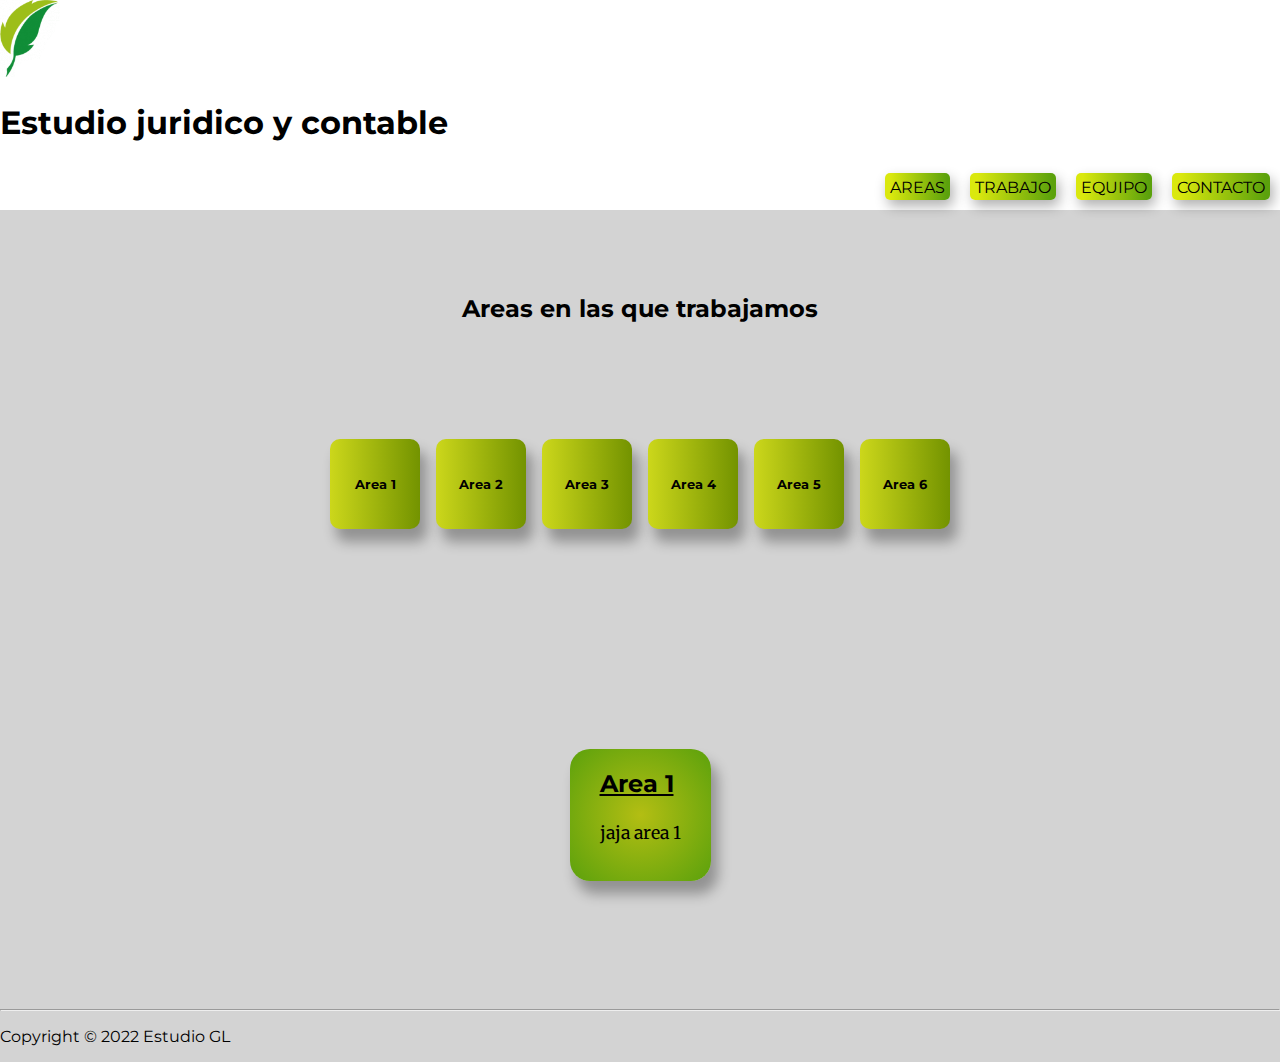
==== commit 76e77d25: "Botones areas funcionales" ====
--- a/pages/areas.html
+++ b/pages/areas.html
@@ -46,18 +46,19 @@
         <article class="areas container mt-5">
             <h2 class="areasTitle text-center">Areas en las que trabajamos</h2>
             <div class="areasButtons row mx-auto ">
-                <button type="button" class="col-2 fs-6">Area 1</button>
-                <button type="button" class="col-2 fs-6">Area 2</button>
-                <button type="button" class="col-2 fs-6">Area 3</button>
-                <button type="button" class="col-2 fs-6">Area 4</button>
-                <button type="button" class="col-2 fs-6">Area 5</button>
-                <button type="button" class="col-2 fs-6">Area 6</button>
+                <button type="button" id="boton1" onclick="area1()" class="col-2 fs-6">Area 1</button>
+                <button type="button" id="boton2" onclick="area2()" class="col-2 fs-6">Area 2</button>
+                <button type="button" id="boton3" onclick="area3()" class="col-2 fs-6">Area 3</button>
+                <button type="button" id="boton4" onclick="area4()" class="col-2 fs-6">Area 4</button>
+                <button type="button" id="boton5" onclick="area5()" class="col-2 fs-6">Area 5</button>
+                <button type="button" id="boton6" onclick="area6()" class="col-2 fs-6">Area 6</button>
             </div>
 
             <div class="areasText container text-center">
                 <h3 class="fw-bold">Area 1</h3>
-                <p>Lorem, ipsum dolor sit amet consectetur adipisicing elit. Error recusandae nam ab facilis doloribus enim dicta blanditiis minus expedita obcaecati vero maiores autem voluptas accusantium, aut quisquam velit distinctio rem, eligendi cum similique aspernatur consequuntur. Nihil adipisci qui enim amet debitis, aliquid ducimus incidunt officiis atque optio libero aperiam repellat ullam accusantium architecto voluptas iure dolorem. Aut eligendi sint vel explicabo, cumque optio quam, nisi ducimus repudiandae tenetur fugit aliquid perferendis error similique. Animi, exercitationem ducimus corporis cupiditate, nihil vitae facilis doloribus tempore cumque debitis corrupti numquam quam a voluptas praesentium nobis? Eos assumenda omnis vel distinctio rerum natus culpa ipsum cum facere! Assumenda natus nam, sapiente sed corporis perferendis? Nemo quibusdam sequi nostrum neque voluptate ut omnis nihil quasi quam est? Laborum nisi quaerat iste autem necessitatibus ullam ducimus exercitationem voluptatem porro recusandae, reiciendis tempore placeat neque. Consequatur voluptas assumenda molestiae iste maiores earum labore? Placeat earum blanditiis inventore veritatis repellat incidunt distinctio quibusdam maxime, quis consequuntur eaque eveniet minus possimus pariatur, id numquam aperiam fugit hic? Sint porro quae odit fugiat quisquam aliquam consequuntur, culpa ab similique nemo in qui! Dolor quis molestias, minus voluptate est voluptatem itaque, quisquam voluptatum ad fugit qui maxime, aut aspernatur explicabo vel nulla quaerat dolorem. Facilis eius numquam distinctio voluptates reiciendis debitis cumque exercitationem ad vero perferendis ipsum eaque hic dicta fugit saepe assumenda mollitia, minus porro sequi repudiandae pariatur? Ut, ad non deleniti iure tempora repellat et neque quisquam asperiores voluptatum cupiditate praesentium quae perferendis aliquid sunt, quas porro laborum. Assumenda placeat exercitationem velit, quod suscipit sequi ad eveniet quibusdam ipsum, beatae, adipisci laudantium nulla rem ipsa a quia neque labore dolore. Minima odit reprehenderit autem itaque voluptates libero expedita quae sint repellendus earum repellat molestias quas sed, natus iure porro dolores assumenda! Velit dolor, doloremque qui soluta rem facere sequi.</p>
+                <p id="changingTxt">jaja area 1</p>
             </div>
+            <script src="../scripts/main.js"></script>
         </article>
     </section>
 
--- a/css/main.min.css
+++ b/css/main.min.css
@@ -1,2 +1,2 @@
-::-webkit-scrollbar{width:10px}::-webkit-scrollbar-track{background:#555}::-webkit-scrollbar-thumb{background:#888}::-webkit-scrollbar-thumb:hover{background:#333}html{scroll-behavior:smooth}body{background-color:#97e971;background-image:-webkit-gradient(linear, left bottom, left top, from(#cfe971), to(#FFFB7D));background-image:linear-gradient(0deg, #cfe971 0%, #FFFB7D 100%);font-family:'Montserrat', sans-serif;margin:0;padding:0;border:0}.navBar{background:#d5f5d2;background:radial-gradient(circle, #b3be13 0%, #5ba10c 100%)}.navBar .mobileNav{display:none}.navBar .menu-btn{display:none}.navBar .navBar__Title{text-align:left;-ms-flex-item-align:center;-ms-grid-row-align:center;align-self:center}.navBar .navBar__Buttons{-webkit-box-pack:end;-ms-flex-pack:end;justify-content:flex-end;-webkit-box-align:center;-ms-flex-align:center;align-items:center;display:-webkit-box;display:-ms-flexbox;display:flex;-ms-flex-wrap:wrap;flex-wrap:wrap;-webkit-box-orient:horizontal;-webkit-box-direction:normal;-ms-flex-direction:row;flex-direction:row;margin-bottom:0}.navBar .navBar__Buttons .navBar__Buttons1{background-image:-webkit-gradient(linear, left top, right top, from(#ccd71b), to(#739300));background-image:linear-gradient(90deg, #ccd71b 0%, #739300 100%)}.navBar .navBar__Buttons .navBar__Buttons1{margin:10px;padding:1px 5px 1px 5px;text-align:center;text-transform:uppercase;-webkit-transition:0.5s;transition:0.5s;color:black;-webkit-box-shadow:3.1px 6.25px 12.5px #0000004f;box-shadow:3.1px 6.25px 12.5px #0000004f;border-radius:5px;display:block}.navBar .navBar__Buttons .navBar__Buttons1 p{margin-top:4px;margin-bottom:2px}.navBar .navBar__Buttons .navBar__Buttons1:hover{background-position:right center;color:black;text-decoration:none;-webkit-box-shadow:6.2px 12.5px 12.5px #0000004f;box-shadow:6.2px 12.5px 12.5px #0000004f}.navBar .navBar__Buttons a{text-decoration:none;color:black}.navBar .navBar__Buttons a:visited{color:black}.index{display:-ms-grid;display:grid;-ms-grid-rows:auto auto auto;grid-template-rows:auto auto auto;gap:4rem}.index .logo{padding-top:10%;padding-bottom:10%;margin-bottom:-20%;background-repeat:no-repeat;background-image:url(../images/Graupera-Home-07.jpg);background-size:100%}.index .logo img{margin:7% auto 20% auto;width:60%;padding:20px 30px 20px 30px;display:block;background-color:rgba(156,152,148,0.753);border-radius:20px}.index .mainArticle{display:-webkit-box;display:-ms-flexbox;display:flex;-webkit-box-orient:vertical;-webkit-box-direction:normal;-ms-flex-direction:column;flex-direction:column;gap:6rem;-ms-flex-line-pack:center;align-content:center}.index .mainArticle .mainArticle__Bloque1,.index .mainArticle .mainArticle__Bloque2{background:radial-gradient(circle, #b3be13 0%, #5ba10c 100%);-webkit-box-shadow:6.2px 12.5px 12.5px #0000004f;box-shadow:6.2px 12.5px 12.5px #0000004f;display:-webkit-box;display:-ms-flexbox;display:flex;-webkit-box-orient:horizontal;-webkit-box-direction:normal;-ms-flex-direction:row;flex-direction:row;-webkit-box-align:center;-ms-flex-align:center;align-items:center;padding:5%}.index .mainArticle .mainArticle__Bloque1 .mainArticle__Div,.index .mainArticle .mainArticle__Bloque2 .mainArticle__Div{display:-webkit-box;display:-ms-flexbox;display:flex;-webkit-box-orient:vertical;-webkit-box-direction:normal;-ms-flex-direction:column;flex-direction:column;gap:15px}.index .mainArticle .mainArticle__Bloque1 .mainArticle__Div .mainArticle__Titulo1,.index .mainArticle .mainArticle__Bloque1 .mainArticle__Div .mainArticle__Titulo2,.index .mainArticle .mainArticle__Bloque2 .mainArticle__Div .mainArticle__Titulo1,.index .mainArticle .mainArticle__Bloque2 .mainArticle__Div .mainArticle__Titulo2{font-size:1.5rem;border-radius:10px;text-align:left;-webkit-text-decoration-line:underline;text-decoration-line:underline;margin-top:0px;margin-bottom:0px;margin-right:20%;margin-left:0}.index .mainArticle .mainArticle__Bloque1 .mainArticle__Div .mainArticle__Texto1,.index .mainArticle .mainArticle__Bloque1 .mainArticle__Div .mainArticle__Texto2,.index .mainArticle .mainArticle__Bloque2 .mainArticle__Div .mainArticle__Texto1,.index .mainArticle .mainArticle__Bloque2 .mainArticle__Div .mainArticle__Texto2{font-size:1.3rem;margin-left:auto;margin-right:auto;padding:5px;border-radius:5px}.index .mainArticle .mainArticle__Bloque1 .mainArticle__Div .mainArticle__Texto1 p,.index .mainArticle .mainArticle__Bloque1 .mainArticle__Div .mainArticle__Texto2 p,.index .mainArticle .mainArticle__Bloque2 .mainArticle__Div .mainArticle__Texto1 p,.index .mainArticle .mainArticle__Bloque2 .mainArticle__Div .mainArticle__Texto2 p{-webkit-margin-before:0px;margin-block-start:0px;-webkit-margin-after:0px;margin-block-end:0px}.index .clients{display:-ms-grid;display:grid;-ms-grid-rows:auto auto auto;grid-template-rows:auto auto auto;gap:4rem;padding-bottom:60px;margin-bottom:10px}.index .clients .clients__Title{margin:0px;text-align:center}.index .clients .clients__Imgs{background:radial-gradient(circle, #dae80e 0%, #c7b72a 100%);display:-webkit-box;display:-ms-flexbox;display:flex;-webkit-box-orient:horizontal;-webkit-box-direction:normal;-ms-flex-direction:row;flex-direction:row;-ms-flex-pack:distribute;justify-content:space-around;border-radius:20px;height:300px;gap:1rem;background-color:transparent;-webkit-box-shadow:6.2px 12.5px 12.5px #0000004f;box-shadow:6.2px 12.5px 12.5px #0000004f}.index .clients .clients__Imgs img{-ms-grid-column-align:center;justify-self:center;-ms-flex-item-align:center;-ms-grid-row-align:center;align-self:center;width:20%;height:auto;-webkit-box-shadow:4.0px 8.0px 8.0px #00000061;box-shadow:4.0px 8.0px 8.0px #00000061;background-color:white;border-radius:10px}.index .clients .clients__Comments{display:-webkit-box;display:-ms-flexbox;display:flex;gap:3rem;-ms-flex-pack:distribute;justify-content:space-around;padding:20px 30px 20px 30px}.index .clients .clients__Comments .clients__Comment1,.index .clients .clients__Comments .clients__Comment2{background:radial-gradient(circle, #dae80e 0%, #c7b72a 100%);-webkit-box-shadow:6.2px 12.5px 12.5px #0000004f;box-shadow:6.2px 12.5px 12.5px #0000004f;border-radius:20px;padding:30px 30px 30px 30px}.index .clients .clients__Comments .clients__Comment1 .clients__Cite1,.index .clients .clients__Comments .clients__Comment1 .clients__Name1,.index .clients .clients__Comments .clients__Comment1 .clients__Name2,.index .clients .clients__Comments .clients__Comment1 .clients__Cite2,.index .clients .clients__Comments .clients__Comment2 .clients__Cite1,.index .clients .clients__Comments .clients__Comment2 .clients__Name1,.index .clients .clients__Comments .clients__Comment2 .clients__Name2,.index .clients .clients__Comments .clients__Comment2 .clients__Cite2{font-family:'Merriweather', serif;font-size:1rem}.index .clients .clients__Comments .clients__Comment1 .clients__Name1,.index .clients .clients__Comments .clients__Comment1 .clients__Name2,.index .clients .clients__Comments .clients__Comment2 .clients__Name1,.index .clients .clients__Comments .clients__Comment2 .clients__Name2{font-weight:bold}.trabajo{display:-ms-grid;display:grid;-ms-grid-rows:auto auto auto auto auto;grid-template-rows:auto auto auto auto auto;gap:6rem;margin-top:5%;margin-bottom:10%}.trabajo .trabajoTitle,.trabajo .equipo .equipoTitle,.equipo .trabajo .equipoTitle,.trabajo .areas .areasTitle,.areas .trabajo .areasTitle,.trabajo .contacto .contactoTitle,.contacto .trabajo .contactoTitle{display:-webkit-box;display:-ms-flexbox;display:flex;-webkit-box-pack:center;-ms-flex-pack:center;justify-content:center;font-size:2rem}.trabajo .steps{-webkit-box-pack:center;-ms-flex-pack:center;justify-content:center}.trabajo .steps a{color:black;text-decoration:none}.trabajo .steps a:visited{color:black}.trabajo .steps .steps__Step1,.trabajo .steps .steps__Step2,.trabajo .steps .steps__Step3{background-image:-webkit-gradient(linear, left top, right top, from(#ccd71b), to(#739300));background-image:linear-gradient(90deg, #ccd71b 0%, #739300 100%);border-radius:20px;display:-webkit-box;display:-ms-flexbox;display:flex;-webkit-box-orient:horizontal;-webkit-box-direction:normal;-ms-flex-direction:row;flex-direction:row;-webkit-box-align:center;-ms-flex-align:center;align-items:center;-webkit-box-shadow:6.2px 12.5px 12.5px #0000004f;box-shadow:6.2px 12.5px 12.5px #0000004f;padding:15%}.trabajo .steps .steps__Step1 .steps__Img1,.trabajo .steps .steps__Step1 .steps__Img2,.trabajo .steps .steps__Step1 .steps__Img3,.trabajo .steps .steps__Step2 .steps__Img1,.trabajo .steps .steps__Step2 .steps__Img2,.trabajo .steps .steps__Step2 .steps__Img3,.trabajo .steps .steps__Step3 .steps__Img1,.trabajo .steps .steps__Step3 .steps__Img2,.trabajo .steps .steps__Step3 .steps__Img3{width:40%;height:auto;margin-right:auto}.trabajo .steps .steps__Step1 .steps__Title1,.trabajo .steps .steps__Step1 .steps__Title2,.trabajo .steps .steps__Step1 .steps__Title3,.trabajo .steps .steps__Step2 .steps__Title1,.trabajo .steps .steps__Step2 .steps__Title2,.trabajo .steps .steps__Step2 .steps__Title3,.trabajo .steps .steps__Step3 .steps__Title1,.trabajo .steps .steps__Step3 .steps__Title2,.trabajo .steps .steps__Step3 .steps__Title3{font-size:1.5rem;-webkit-margin-before:0em;margin-block-start:0em;-webkit-margin-after:0em;margin-block-end:0em}.trabajo .step1,.trabajo .step2,.trabajo .step3{background:radial-gradient(circle, #b3be13 0%, #5ba10c 100%);display:-webkit-box;display:-ms-flexbox;display:flex;gap:0px;margin-left:auto;margin-right:auto;border-radius:20px;width:100%;height:100%;-webkit-box-shadow:6.2px 12.5px 12.5px #0000004f;box-shadow:6.2px 12.5px 12.5px #0000004f;padding:5%}.trabajo .step1 .step1__Div,.trabajo .step1 .step2__Div,.trabajo .step1 .step3__Div,.trabajo .step2 .step1__Div,.trabajo .step2 .step2__Div,.trabajo .step2 .step3__Div,.trabajo .step3 .step1__Div,.trabajo .step3 .step2__Div,.trabajo .step3 .step3__Div{display:-webkit-box;display:-ms-flexbox;display:flex;-webkit-box-orient:vertical;-webkit-box-direction:normal;-ms-flex-direction:column;flex-direction:column;margin-left:3%;margin-right:3%;margin-top:15px;overflow-y:auto}.trabajo .step1 .step1__Div .step1__Title,.trabajo .step1 .step1__Div .step2__Title,.trabajo .step1 .step1__Div .step3__Title,.trabajo .step1 .step2__Div .step1__Title,.trabajo .step1 .step2__Div .step2__Title,.trabajo .step1 .step2__Div .step3__Title,.trabajo .step1 .step3__Div .step1__Title,.trabajo .step1 .step3__Div .step2__Title,.trabajo .step1 .step3__Div .step3__Title,.trabajo .step2 .step1__Div .step1__Title,.trabajo .step2 .step1__Div .step2__Title,.trabajo .step2 .step1__Div .step3__Title,.trabajo .step2 .step2__Div .step1__Title,.trabajo .step2 .step2__Div .step2__Title,.trabajo .step2 .step2__Div .step3__Title,.trabajo .step2 .step3__Div .step1__Title,.trabajo .step2 .step3__Div .step2__Title,.trabajo .step2 .step3__Div .step3__Title,.trabajo .step3 .step1__Div .step1__Title,.trabajo .step3 .step1__Div .step2__Title,.trabajo .step3 .step1__Div .step3__Title,.trabajo .step3 .step2__Div .step1__Title,.trabajo .step3 .step2__Div .step2__Title,.trabajo .step3 .step2__Div .step3__Title,.trabajo .step3 .step3__Div .step1__Title,.trabajo .step3 .step3__Div .step2__Title,.trabajo .step3 .step3__Div .step3__Title{font-size:1.3rem;text-align:center;margin:10px}.trabajo .step1 .step1__Div .step1__SubTitle,.trabajo .step1 .step1__Div .step2__SubTitle,.trabajo .step1 .step1__Div .step3__SubTitle,.trabajo .step1 .step2__Div .step1__SubTitle,.trabajo .step1 .step2__Div .step2__SubTitle,.trabajo .step1 .step2__Div .step3__SubTitle,.trabajo .step1 .step3__Div .step1__SubTitle,.trabajo .step1 .step3__Div .step2__SubTitle,.trabajo .step1 .step3__Div .step3__SubTitle,.trabajo .step2 .step1__Div .step1__SubTitle,.trabajo .step2 .step1__Div .step2__SubTitle,.trabajo .step2 .step1__Div .step3__SubTitle,.trabajo .step2 .step2__Div .step1__SubTitle,.trabajo .step2 .step2__Div .step2__SubTitle,.trabajo .step2 .step2__Div .step3__SubTitle,.trabajo .step2 .step3__Div .step1__SubTitle,.trabajo .step2 .step3__Div .step2__SubTitle,.trabajo .step2 .step3__Div .step3__SubTitle,.trabajo .step3 .step1__Div .step1__SubTitle,.trabajo .step3 .step1__Div .step2__SubTitle,.trabajo .step3 .step1__Div .step3__SubTitle,.trabajo .step3 .step2__Div .step1__SubTitle,.trabajo .step3 .step2__Div .step2__SubTitle,.trabajo .step3 .step2__Div .step3__SubTitle,.trabajo .step3 .step3__Div .step1__SubTitle,.trabajo .step3 .step3__Div .step2__SubTitle,.trabajo .step3 .step3__Div .step3__SubTitle{font-size:1.1rem;text-align:center;font-family:'Merriweather', serif;margin:5px}.trabajo .step1 .step1__Div .step1__Text,.trabajo .step1 .step1__Div .step2__Text,.trabajo .step1 .step1__Div .step3__Text,.trabajo .step1 .step2__Div .step1__Text,.trabajo .step1 .step2__Div .step2__Text,.trabajo .step1 .step2__Div .step3__Text,.trabajo .step1 .step3__Div .step1__Text,.trabajo .step1 .step3__Div .step2__Text,.trabajo .step1 .step3__Div .step3__Text,.trabajo .step2 .step1__Div .step1__Text,.trabajo .step2 .step1__Div .step2__Text,.trabajo .step2 .step1__Div .step3__Text,.trabajo .step2 .step2__Div .step1__Text,.trabajo .step2 .step2__Div .step2__Text,.trabajo .step2 .step2__Div .step3__Text,.trabajo .step2 .step3__Div .step1__Text,.trabajo .step2 .step3__Div .step2__Text,.trabajo .step2 .step3__Div .step3__Text,.trabajo .step3 .step1__Div .step1__Text,.trabajo .step3 .step1__Div .step2__Text,.trabajo .step3 .step1__Div .step3__Text,.trabajo .step3 .step2__Div .step1__Text,.trabajo .step3 .step2__Div .step2__Text,.trabajo .step3 .step2__Div .step3__Text,.trabajo .step3 .step3__Div .step1__Text,.trabajo .step3 .step3__Div .step2__Text,.trabajo .step3 .step3__Div .step3__Text{font-size:1rem;font-family:'Merriweather', serif}.trabajo .step1 .step1__Img,.trabajo .step1 .step2__Img,.trabajo .step1 .step3__Img,.trabajo .step2 .step1__Img,.trabajo .step2 .step2__Img,.trabajo .step2 .step3__Img,.trabajo .step3 .step1__Img,.trabajo .step3 .step2__Img,.trabajo .step3 .step3__Img{width:40%;height:auto;-ms-flex-item-align:center;-ms-grid-row-align:center;align-self:center;-ms-grid-column-align:center;justify-self:center;-webkit-box-shadow:6.2px 12.5px 12.5px #0000004f;box-shadow:6.2px 12.5px 12.5px #0000004f}.equipo{display:-ms-grid;display:grid;-ms-grid-rows:auto, auto, auto;grid-template-rows:auto, auto, auto;gap:6rem;margin-bottom:5%}.equipo .profile1,.equipo .profile2{display:-webkit-box;display:-ms-flexbox;display:flex;margin:0;-webkit-box-orient:vertical;-webkit-box-direction:normal;-ms-flex-direction:column;flex-direction:column;gap:10%}.equipo .profile1 .profile1__Img,.equipo .profile1 .profile2__Img,.equipo .profile2 .profile1__Img,.equipo .profile2 .profile2__Img{-ms-flex-item-align:center;-ms-grid-row-align:center;align-self:center;width:45vw;height:auto;margin-bottom:5%;min-width:165px;min-height:155px;max-width:480px;max-width:450px}.equipo .profile1 .profile1__Div,.equipo .profile1 .profile2__Div,.equipo .profile2 .profile1__Div,.equipo .profile2 .profile2__Div{background:radial-gradient(circle, #b3be13 0%, #5ba10c 100%);padding:10px 30px 10px 30px;border-radius:10px;-webkit-box-shadow:6.2px 12.5px 12.5px #0000004f;box-shadow:6.2px 12.5px 12.5px #0000004f;margin-left:auto;margin-right:auto;width:60vw}.equipo .profile1 .profile1__Div .profile1__Name,.equipo .profile1 .profile1__Div .profile2__Name,.equipo .profile1 .profile2__Div .profile1__Name,.equipo .profile1 .profile2__Div .profile2__Name,.equipo .profile2 .profile1__Div .profile1__Name,.equipo .profile2 .profile1__Div .profile2__Name,.equipo .profile2 .profile2__Div .profile1__Name,.equipo .profile2 .profile2__Div .profile2__Name{font-size:1.5rem;text-align:center;margin-bottom:1px}.equipo .profile1 .profile1__Div .profile1__Desc,.equipo .profile1 .profile1__Div .profile2__Desc,.equipo .profile1 .profile2__Div .profile1__Desc,.equipo .profile1 .profile2__Div .profile2__Desc,.equipo .profile2 .profile1__Div .profile1__Desc,.equipo .profile2 .profile1__Div .profile2__Desc,.equipo .profile2 .profile2__Div .profile1__Desc,.equipo .profile2 .profile2__Div .profile2__Desc{font-size:1.3rem;text-align:center;font-family:'Merriweather', serif}.equipo .profile1 .profile1__Div .profile1__Text,.equipo .profile1 .profile1__Div .profile2__Text,.equipo .profile1 .profile2__Div .profile1__Text,.equipo .profile1 .profile2__Div .profile2__Text,.equipo .profile2 .profile1__Div .profile1__Text,.equipo .profile2 .profile1__Div .profile2__Text,.equipo .profile2 .profile2__Div .profile1__Text,.equipo .profile2 .profile2__Div .profile2__Text{font-size:1.1rem;font-family:'Merriweather', serif}.areas{display:-ms-grid;display:grid;-ms-grid-rows:auto 150px auto;grid-template-rows:auto 150px auto;gap:6rem;margin-top:5%;margin-bottom:5%;justify-items:center}.areas .areasButtons{display:-webkit-box;display:-ms-flexbox;display:flex;gap:1rem;margin:0;-ms-flex-item-align:center;align-self:center;width:-webkit-fit-content;width:-moz-fit-content;width:fit-content;height:60%}.areas .areasButtons button{width:90px;height:100%;border-radius:10px;-webkit-box-shadow:6.2px 12.5px 12.5px #0000004f;box-shadow:6.2px 12.5px 12.5px #0000004f;font-family:'Montserrat', sans-serif;font-weight:700;background-image:-webkit-gradient(linear, left top, right top, from(#ccd71b), to(#739300));background-image:linear-gradient(90deg, #ccd71b 0%, #739300 100%);border:none}.areas .areasText{margin:5%;padding:20px 30px 20px 30px;background:radial-gradient(circle, #b3be13 0%, #5ba10c 100%);border-radius:20px;-webkit-box-shadow:6.2px 12.5px 12.5px #0000004f;box-shadow:6.2px 12.5px 12.5px #0000004f;height:-webkit-fit-content;height:-moz-fit-content;height:fit-content}.areas .areasText h3{font-size:1.5rem;text-decoration:underline;margin-top:0%}.areas .areasText p{font-family:'Merriweather', serif;font-size:1.1rem}.contacto{display:-ms-grid;display:grid;-ms-grid-rows:auto, auto, auto, auto;grid-template-rows:auto, auto, auto, auto;gap:6rem;justify-items:center;margin-top:5%;margin-bottom:5%}.contacto .contactInfo{display:-webkit-box;display:-ms-flexbox;display:flex;-webkit-box-orient:horizontal;-webkit-box-direction:normal;-ms-flex-direction:row;flex-direction:row;-ms-flex-pack:distribute;justify-content:space-around;width:95% !important;gap:0}.contacto .contactInfo .whatsapp,.contacto .contactInfo .phone,.contacto .contactInfo .mail{padding:3%;width:-webkit-fit-content;width:-moz-fit-content;width:fit-content;height:auto;background:radial-gradient(circle, #b3be13 0%, #5ba10c 100%);padding:15px 15px 15px 15px;border-radius:20px;-webkit-box-shadow:6.2px 12.5px 12.5px #0000004f;box-shadow:6.2px 12.5px 12.5px #0000004f}.contacto .contactInfo .whatsapp .whatsapp__Img,.contacto .contactInfo .whatsapp .phone__Img,.contacto .contactInfo .whatsapp .mail__Img,.contacto .contactInfo .phone .whatsapp__Img,.contacto .contactInfo .phone .phone__Img,.contacto .contactInfo .phone .mail__Img,.contacto .contactInfo .mail .whatsapp__Img,.contacto .contactInfo .mail .phone__Img,.contacto .contactInfo .mail .mail__Img{max-width:150px;height:auto;-ms-flex-item-align:center;-ms-grid-row-align:center;align-self:center}.contacto .contactInfo .whatsapp .whatsapp__Number,.contacto .contactInfo .whatsapp .phone__Number,.contacto .contactInfo .whatsapp .mail__Mail,.contacto .contactInfo .phone .whatsapp__Number,.contacto .contactInfo .phone .phone__Number,.contacto .contactInfo .phone .mail__Mail,.contacto .contactInfo .mail .whatsapp__Number,.contacto .contactInfo .mail .phone__Number,.contacto .contactInfo .mail .mail__Mail{font-size:23px;-ms-flex-item-align:center;-ms-grid-row-align:center;align-self:center;margin-bottom:auto;margin-top:auto}.contacto .contactInfo .mail{display:-webkit-box;display:-ms-flexbox;display:flex;-webkit-box-orient:horizontal;-webkit-box-direction:normal;-ms-flex-direction:row;flex-direction:row;width:-webkit-fit-content;width:-moz-fit-content;width:fit-content;background:radial-gradient(circle, #b3be13 0%, #5ba10c 100%);padding:15px 75px 15px 15px;border-radius:20px;-webkit-box-shadow:6.2px 12.5px 12.5px #0000004f;box-shadow:6.2px 12.5px 12.5px #0000004f}.contacto .mapInfo{background:radial-gradient(circle, #b3be13 0%, #5ba10c 100%);margin-left:auto;margin-right:auto;display:-webkit-box;display:-ms-flexbox;display:flex;-webkit-box-orient:horizontal;-webkit-box-direction:normal;-ms-flex-direction:row;flex-direction:row;width:83vw;height:550px;-ms-flex-pack:distribute;justify-content:space-around;border-radius:20px;-webkit-box-shadow:6.2px 12.5px 12.5px #0000004f;box-shadow:6.2px 12.5px 12.5px #0000004f}.contacto .mapInfo .mapInfo__Div{display:-webkit-box;display:-ms-flexbox;display:flex;-webkit-box-orient:vertical;-webkit-box-direction:normal;-ms-flex-direction:column;flex-direction:column;gap:6rem;width:-webkit-fit-content;width:-moz-fit-content;width:fit-content;height:-webkit-fit-content;height:-moz-fit-content;height:fit-content;-ms-flex-item-align:center;align-self:center}.contacto .mapInfo .mapInfo__Div .adress,.contacto .mapInfo .mapInfo__Div .location{display:-webkit-box;display:-ms-flexbox;display:flex;-webkit-box-orient:horizontal;-webkit-box-direction:normal;-ms-flex-direction:row;flex-direction:row;-ms-flex-pack:distribute;justify-content:space-around;gap:4rem;width:-webkit-fit-content;width:-moz-fit-content;width:fit-content;margin-left:50px}.contacto .mapInfo .mapInfo__Div .adress .adress__Text,.contacto .mapInfo .mapInfo__Div .adress .location__Text,.contacto .mapInfo .mapInfo__Div .location .adress__Text,.contacto .mapInfo .mapInfo__Div .location .location__Text{font-size:23px;-ms-flex-item-align:center;-ms-grid-row-align:center;align-self:center}.contacto .mapInfo .mapInfo__Div .adress .adress__Img,.contacto .mapInfo .mapInfo__Div .adress .location__Img,.contacto .mapInfo .mapInfo__Div .location .adress__Img,.contacto .mapInfo .mapInfo__Div .location .location__Img{-ms-flex-item-align:center;-ms-grid-row-align:center;align-self:center;width:5rem;height:auto}.contacto .mapInfo .mapouter,.contacto .mapInfo .mapouter iframe{position:relative;-ms-flex-item-align:center;-ms-grid-row-align:center;align-self:center;width:50%;height:70%;-o-object-fit:cover;object-fit:cover}.contacto .mapInfo .mapouter iframe{width:100%;height:100%}.contactForm{margin-left:15%;margin-right:15%;width:80vw}.contactForm h3{display:-webkit-box;display:-ms-flexbox;display:flex;-webkit-box-pack:center;-ms-flex-pack:center;justify-content:center;font-size:2rem}.contactForm form{display:-webkit-box;display:-ms-flexbox;display:flex;-webkit-box-orient:vertical;-webkit-box-direction:normal;-ms-flex-direction:column;flex-direction:column;padding-top:30px;background:radial-gradient(circle, #b3be13 0%, #5ba10c 100%);border-radius:20px;padding-left:0px;-webkit-box-shadow:6.2px 12.5px 12.5px #0000004f;box-shadow:6.2px 12.5px 12.5px #0000004f}.contactForm form p{display:-webkit-box;display:-ms-flexbox;display:flex;-webkit-box-orient:vertical;-webkit-box-direction:normal;-ms-flex-direction:column;flex-direction:column;-ms-flex-item-align:center;align-self:center;-webkit-box-align:center;-ms-flex-align:center;align-items:center;width:60%}.contactForm form p label{font-size:25px}.contactForm form p input{width:90%;height:40px;font-size:20px}.contactForm form p textarea{width:100%;height:300px;font-size:20px;margin-bottom:40px}.contactForm form button{width:20%;-ms-flex-item-align:center;-ms-grid-row-align:center;align-self:center;font-size:20px;cursor:pointer}.contactForm form button p{display:inline-block}.contactForm form .aviso{text-align:center;font-size:18px}@media screen and (max-width: 992px){.navBar .menu-btn{position:relative;display:-webkit-box;display:-ms-flexbox;display:flex;-webkit-box-pack:end;-ms-flex-pack:end;justify-content:flex-end;-webkit-box-align:center;-ms-flex-align:center;align-items:center;cursor:pointer;-webkit-transition:all .5s ease-in-out;transition:all .5s ease-in-out;z-index:99}.navBar .menu-btn .menu-btn__burger{display:block;margin-right:20px;width:40px;height:6px;background:black;border-radius:5px;-webkit-box-shadow:0 2px 5px rgba(255,101,47,0.2);box-shadow:0 2px 5px rgba(255,101,47,0.2);-webkit-transition:all .5s ease-in-out;transition:all .5s ease-in-out}.navBar .menu-btn .menu-btn__burger::before,.navBar .menu-btn .menu-btn__burger::after{content:'';position:absolute;width:40px;height:6px;background:black;border-radius:5px;-webkit-transition:all .5s ease-in-out;transition:all .5s ease-in-out}.navBar .menu-btn .menu-btn__burger::before{-webkit-transform:translateY(-16px);transform:translateY(-16px)}.navBar .menu-btn .menu-btn__burger::after{-webkit-transform:translateY(16px);transform:translateY(16px)}.navBar .menu-btn .menu-btn.open .menu-btn__burger{-webkit-transform:translateX(-50px);transform:translateX(-50px);background:transparent;-webkit-box-shadow:none;box-shadow:none}.navBar .menu-btn .menu-btn.open .menu-btn__burger::before{-webkit-transform:rotate(45deg) translate(35px, -35px);transform:rotate(45deg) translate(35px, -35px)}.navBar .menu-btn .menu-btn.open .menu-btn__burger::after{-webkit-transform:rotate(-45deg) translate(35px, 35px);transform:rotate(-45deg) translate(35px, 35px)}.navBar .navBar__Title{-ms-flex-item-align:center;-ms-grid-row-align:center;align-self:center}.navBar .navBar__Buttons{display:none}.navBar .mobileNav{position:fixed;top:0;left:100%;width:100%;min-height:100vh;display:block;z-index:98;background-color:#b7d891d0;padding-top:120px;-webkit-transition:0.4s;transition:0.4s}.navBar .mobileNav a{display:block;width:100%;max-width:200px;margin:0 auto 16px;text-align:center;padding:12px 16px;background-image:-webkit-gradient(linear, left top, right top, from(#DCE35B), color-stop(51%, #45B649), to(#DCE35B));background-image:linear-gradient(to right, #DCE35B 0%, #45B649 51%, #DCE35B 100%);border-radius:10px;color:black;text-decoration:none}.navBar .mobileNav.is-active{left:0}.index .logo{margin-bottom:-30%}.index .logo img{width:70%}.index .mainArticle .mainArticle__Bloque1,.index .mainArticle .mainArticle__Bloque2{background:none;background-color:transparent;-webkit-box-orient:vertical;-webkit-box-direction:normal;-ms-flex-direction:column;flex-direction:column}.index .mainArticle .mainArticle__Bloque1 .mainArticle__Div .mainArticle__Titulo1,.index .mainArticle .mainArticle__Bloque1 .mainArticle__Div .mainArticle__Titulo2,.index .mainArticle .mainArticle__Bloque2 .mainArticle__Div .mainArticle__Titulo1,.index .mainArticle .mainArticle__Bloque2 .mainArticle__Div .mainArticle__Titulo2{background-color:rgba(145,143,143,0.925);text-align:center;margin-left:20%}.index .mainArticle .mainArticle__Bloque1 .mainArticle__Div .mainArticle__Texto1,.index .mainArticle .mainArticle__Bloque1 .mainArticle__Div .mainArticle__Texto2,.index .mainArticle .mainArticle__Bloque2 .mainArticle__Div .mainArticle__Texto1,.index .mainArticle .mainArticle__Bloque2 .mainArticle__Div .mainArticle__Texto2{font-size:1.2rem;background-color:rgba(145,143,143,0.925)}.index .mainArticle .mainArticle__Bloque1 .mainArticle__Img1,.index .mainArticle .mainArticle__Bloque1 .mainArticle__Img2,.index .mainArticle .mainArticle__Bloque2 .mainArticle__Img1,.index .mainArticle .mainArticle__Bloque2 .mainArticle__Img2{display:none}.index .mainArticle .mainArticle__Bloque1{background-image:url(../images/img01.jpg);background-size:110% 100%;background-repeat:no-repeat;padding-bottom:0px}.index .mainArticle .mainArticle__Bloque2{background-image:url(../images/Graupera-Home-05.jpg);background-size:110% 100%;background-repeat:no-repeat;padding-bottom:0px}.index .clients .clients__Title{font-size:2rem}.index .clients .clients__Imgs{background:none;display:-ms-grid;display:grid;-ms-grid-rows:1fr 1fr;-ms-grid-columns:1fr 1fr;grid-template:1fr 1fr / 1fr 1fr;padding:10px 10px 10px 10px;height:-webkit-fit-content;height:-moz-fit-content;height:fit-content}.index .clients .clients__Imgs img{width:100%;-webkit-box-shadow:6.2px 12.5px 12.5px #0000004f;box-shadow:6.2px 12.5px 12.5px #0000004f}.index .clients .clients__Comments{gap:2rem}.index .clients .clients__Comments .clients__Comment1 .clients__Cite1,.index .clients .clients__Comments .clients__Comment1 .clients__Name1,.index .clients .clients__Comments .clients__Comment1 .clients__Name2,.index .clients .clients__Comments .clients__Comment1 .clients__Name1,.index .clients .clients__Comments .clients__Comment1 .clients__Cite2,.index .clients .clients__Comments .clients__Comment1 .clients__Name2,.index .clients .clients__Comments .clients__Comment2 .clients__Cite1,.index .clients .clients__Comments .clients__Comment2 .clients__Name1,.index .clients .clients__Comments .clients__Comment2 .clients__Name2,.index .clients .clients__Comments .clients__Comment2 .clients__Name1,.index .clients .clients__Comments .clients__Comment2 .clients__Cite2,.index .clients .clients__Comments .clients__Comment2 .clients__Name2{font-size:16px}.trabajo{gap:3rem}.trabajo .steps .steps__Step1 .steps__Title1,.trabajo .steps .steps__Step1 .steps__Title2,.trabajo .steps .steps__Step1 .steps__Title3,.trabajo .steps .steps__Step2 .steps__Title1,.trabajo .steps .steps__Step2 .steps__Title2,.trabajo .steps .steps__Step2 .steps__Title3,.trabajo .steps .steps__Step3 .steps__Title1,.trabajo .steps .steps__Step3 .steps__Title2,.trabajo .steps .steps__Step3 .steps__Title3{font-size:18px}.trabajo .step1,.trabajo .step2,.trabajo .step3{display:-ms-grid;display:grid;-ms-grid-columns:none;grid-template-columns:none;-ms-grid-rows:auto auto;grid-template-rows:auto auto;width:90%;height:110%}.trabajo .step1 .step1__Img,.trabajo .step1 .step2__Img,.trabajo .step1 .step3__Img,.trabajo .step2 .step1__Img,.trabajo .step2 .step2__Img,.trabajo .step2 .step3__Img,.trabajo .step3 .step1__Img,.trabajo .step3 .step2__Img,.trabajo .step3 .step3__Img{width:90%}.trabajo .step2,.trabajo .step3{display:none}.equipo{gap:3rem}.equipo .profile1 .profile1__Div,.equipo .profile1 .profile2__Div,.equipo .profile2 .profile1__Div,.equipo .profile2 .profile2__Div{width:auto}.areas{gap:3rem}.areas .areasText{height:60vh;overflow-y:auto;border-top-right-radius:0px;border-bottom-right-radius:0px;font-size:1.3rem}.areas .areasText h3{font-size:1.1rem}.areas .areasText p{font-size:1rem}.contacto{gap:3rem;margin-bottom:10%}.contacto .contactInfo{gap:2rem;-webkit-box-orient:vertical;-webkit-box-direction:normal;-ms-flex-direction:column;flex-direction:column}.contacto .contactInfo .whatsapp,.contacto .contactInfo .phone,.contacto .contactInfo .mail{margin-left:auto !important;margin-right:auto !important;height:-webkit-fit-content;height:-moz-fit-content;height:fit-content;padding:15px 15px 15px 15px;border-radius:20px}.contacto .contactInfo .whatsapp .whatsapp__Img,.contacto .contactInfo .whatsapp .phone__Img,.contacto .contactInfo .whatsapp .mail__Img,.contacto .contactInfo .phone .whatsapp__Img,.contacto .contactInfo .phone .phone__Img,.contacto .contactInfo .phone .mail__Img,.contacto .contactInfo .mail .whatsapp__Img,.contacto .contactInfo .mail .phone__Img,.contacto .contactInfo .mail .mail__Img{width:40%;max-height:90%}.contacto .contactInfo .whatsapp .whatsapp__Number,.contacto .contactInfo .whatsapp .phone__Number,.contacto .contactInfo .whatsapp .mail__Mail,.contacto .contactInfo .phone .whatsapp__Number,.contacto .contactInfo .phone .phone__Number,.contacto .contactInfo .phone .mail__Mail,.contacto .contactInfo .mail .whatsapp__Number,.contacto .contactInfo .mail .phone__Number,.contacto .contactInfo .mail .mail__Mail{font-size:16px}.contacto .mapInfo{height:450px;display:-ms-grid;display:grid;grid-auto-flow:column;-ms-grid-rows:1fr 1fr;grid-template-rows:1fr 1fr;justify-items:center}.contacto .mapInfo .mapInfo__Div{-webkit-box-orient:horizontal;-webkit-box-direction:normal;-ms-flex-direction:row;flex-direction:row;gap:2rem;width:100%}.contacto .mapInfo .mapInfo__Div .adress,.contacto .mapInfo .mapInfo__Div .location{gap:1rem;margin:0}.contacto .mapInfo .mapInfo__Div .adress .adress__Text,.contacto .mapInfo .mapInfo__Div .adress .location__Text,.contacto .mapInfo .mapInfo__Div .location .adress__Text,.contacto .mapInfo .mapInfo__Div .location .location__Text{font-size:16px}.contacto .mapInfo .mapouter,.contacto .mapInfo .mapouter iframe{width:100%;height:80%}.contactForm{margin:0}.contactForm h3{font-size:22px}.contactForm form p{width:90%}.contactForm form p label{font-size:16px}.contactForm form p input{height:30px;font-size:16px}.contactForm form p textarea{width:90%;height:150px;font-size:16px;margin-bottom:0}.contactForm form button{width:50%;font-size:16px}.contactForm form .aviso{font-size:13px}}@media screen and (max-width: 426px){.index .mainArticle .mainArticle__Bloque1 .mainArticle__Div .mainArticle__Titulo1,.index .mainArticle .mainArticle__Bloque1 .mainArticle__Div .mainArticle__Titulo2,.index .mainArticle .mainArticle__Bloque2 .mainArticle__Div .mainArticle__Titulo1,.index .mainArticle .mainArticle__Bloque2 .mainArticle__Div .mainArticle__Titulo2{font-size:19px}.index .mainArticle .mainArticle__Bloque1 .mainArticle__Div .mainArticle__Texto1,.index .mainArticle .mainArticle__Bloque1 .mainArticle__Div .mainArticle__Texto2,.index .mainArticle .mainArticle__Bloque2 .mainArticle__Div .mainArticle__Texto1,.index .mainArticle .mainArticle__Bloque2 .mainArticle__Div .mainArticle__Texto2{font-size:12px}.index .clients .clients__Title{font-size:22px}.index .clients .clients__Imgs{-webkit-box-shadow:none;box-shadow:none}.index .clients .clients__Comments .clients__Comment1 .clients__Cite1,.index .clients .clients__Comments .clients__Comment1 .clients__Name1,.index .clients .clients__Comments .clients__Comment1 .clients__Name2,.index .clients .clients__Comments .clients__Comment1 .clients__Name1,.index .clients .clients__Comments .clients__Comment1 .clients__Cite2,.index .clients .clients__Comments .clients__Comment1 .clients__Name2,.index .clients .clients__Comments .clients__Comment2 .clients__Cite1,.index .clients .clients__Comments .clients__Comment2 .clients__Name1,.index .clients .clients__Comments .clients__Comment2 .clients__Name2,.index .clients .clients__Comments .clients__Comment2 .clients__Name1,.index .clients .clients__Comments .clients__Comment2 .clients__Cite2,.index .clients .clients__Comments .clients__Comment2 .clients__Name2{font-size:14px}.trabajo{display:-ms-grid;display:grid;-ms-grid-rows:auto auto auto auto auto;grid-template-rows:auto auto auto auto auto;gap:6rem;margin-top:5%;margin-bottom:10%}.trabajo .trabajoTitle,.trabajo .equipo .equipoTitle,.equipo .trabajo .equipoTitle,.trabajo .areas .areasTitle,.areas .trabajo .areasTitle,.trabajo .contacto .contactoTitle,.contacto .trabajo .contactoTitle{display:-webkit-box;display:-ms-flexbox;display:flex;-webkit-box-pack:center;-ms-flex-pack:center;justify-content:center;font-size:22px}.trabajo .steps .steps__Step1 .steps__Title1,.trabajo .steps .steps__Step1 .steps__Title2,.trabajo .steps .steps__Step1 .steps__Title3,.trabajo .steps .steps__Step2 .steps__Title1,.trabajo .steps .steps__Step2 .steps__Title2,.trabajo .steps .steps__Step2 .steps__Title3,.trabajo .steps .steps__Step3 .steps__Title1,.trabajo .steps .steps__Step3 .steps__Title2,.trabajo .steps .steps__Step3 .steps__Title3{font-size:12px}.trabajo .step1 .step1__Div .step1__Title,.trabajo .step1 .step1__Div .step2__Title,.trabajo .step1 .step1__Div .step3__Title,.trabajo .step1 .step2__Div .step1__Title,.trabajo .step1 .step2__Div .step2__Title,.trabajo .step1 .step2__Div .step3__Title,.trabajo .step1 .step3__Div .step1__Title,.trabajo .step1 .step3__Div .step2__Title,.trabajo .step1 .step3__Div .step3__Title,.trabajo .step2 .step1__Div .step1__Title,.trabajo .step2 .step1__Div .step2__Title,.trabajo .step2 .step1__Div .step3__Title,.trabajo .step2 .step2__Div .step1__Title,.trabajo .step2 .step2__Div .step2__Title,.trabajo .step2 .step2__Div .step3__Title,.trabajo .step2 .step3__Div .step1__Title,.trabajo .step2 .step3__Div .step2__Title,.trabajo .step2 .step3__Div .step3__Title,.trabajo .step3 .step1__Div .step1__Title,.trabajo .step3 .step1__Div .step2__Title,.trabajo .step3 .step1__Div .step3__Title,.trabajo .step3 .step2__Div .step1__Title,.trabajo .step3 .step2__Div .step2__Title,.trabajo .step3 .step2__Div .step3__Title,.trabajo .step3 .step3__Div .step1__Title,.trabajo .step3 .step3__Div .step2__Title,.trabajo .step3 .step3__Div .step3__Title{font-size:18px}.trabajo .step1 .step1__Div .step1__SubTitle,.trabajo .step1 .step1__Div .step2__SubTitle,.trabajo .step1 .step1__Div .step3__SubTitle,.trabajo .step1 .step2__Div .step1__SubTitle,.trabajo .step1 .step2__Div .step2__SubTitle,.trabajo .step1 .step2__Div .step3__SubTitle,.trabajo .step1 .step3__Div .step1__SubTitle,.trabajo .step1 .step3__Div .step2__SubTitle,.trabajo .step1 .step3__Div .step3__SubTitle,.trabajo .step2 .step1__Div .step1__SubTitle,.trabajo .step2 .step1__Div .step2__SubTitle,.trabajo .step2 .step1__Div .step3__SubTitle,.trabajo .step2 .step2__Div .step1__SubTitle,.trabajo .step2 .step2__Div .step2__SubTitle,.trabajo .step2 .step2__Div .step3__SubTitle,.trabajo .step2 .step3__Div .step1__SubTitle,.trabajo .step2 .step3__Div .step2__SubTitle,.trabajo .step2 .step3__Div .step3__SubTitle,.trabajo .step3 .step1__Div .step1__SubTitle,.trabajo .step3 .step1__Div .step2__SubTitle,.trabajo .step3 .step1__Div .step3__SubTitle,.trabajo .step3 .step2__Div .step1__SubTitle,.trabajo .step3 .step2__Div .step2__SubTitle,.trabajo .step3 .step2__Div .step3__SubTitle,.trabajo .step3 .step3__Div .step1__SubTitle,.trabajo .step3 .step3__Div .step2__SubTitle,.trabajo .step3 .step3__Div .step3__SubTitle{font-size:16px}.trabajo .step1 .step1__Div .step1__Text,.trabajo .step1 .step1__Div .step2__Text,.trabajo .step1 .step1__Div .step3__Text,.trabajo .step1 .step2__Div .step1__Text,.trabajo .step1 .step2__Div .step2__Text,.trabajo .step1 .step2__Div .step3__Text,.trabajo .step1 .step3__Div .step1__Text,.trabajo .step1 .step3__Div .step2__Text,.trabajo .step1 .step3__Div .step3__Text,.trabajo .step2 .step1__Div .step1__Text,.trabajo .step2 .step1__Div .step2__Text,.trabajo .step2 .step1__Div .step3__Text,.trabajo .step2 .step2__Div .step1__Text,.trabajo .step2 .step2__Div .step2__Text,.trabajo .step2 .step2__Div .step3__Text,.trabajo .step2 .step3__Div .step1__Text,.trabajo .step2 .step3__Div .step2__Text,.trabajo .step2 .step3__Div .step3__Text,.trabajo .step3 .step1__Div .step1__Text,.trabajo .step3 .step1__Div .step2__Text,.trabajo .step3 .step1__Div .step3__Text,.trabajo .step3 .step2__Div .step1__Text,.trabajo .step3 .step2__Div .step2__Text,.trabajo .step3 .step2__Div .step3__Text,.trabajo .step3 .step3__Div .step1__Text,.trabajo .step3 .step3__Div .step2__Text,.trabajo .step3 .step3__Div .step3__Text{font-size:13px}.equipo .equipoTitle{font-size:22px}.equipo .profile1 .profile1__Div .profile1__Name,.equipo .profile1 .profile1__Div .profile2__Name,.equipo .profile1 .profile2__Div .profile1__Name,.equipo .profile1 .profile2__Div .profile2__Name,.equipo .profile2 .profile1__Div .profile1__Name,.equipo .profile2 .profile1__Div .profile2__Name,.equipo .profile2 .profile2__Div .profile1__Name,.equipo .profile2 .profile2__Div .profile2__Name{font-size:18px}.equipo .profile1 .profile1__Div .profile1__Desc,.equipo .profile1 .profile1__Div .profile2__Desc,.equipo .profile1 .profile2__Div .profile1__Desc,.equipo .profile1 .profile2__Div .profile2__Desc,.equipo .profile2 .profile1__Div .profile1__Desc,.equipo .profile2 .profile1__Div .profile2__Desc,.equipo .profile2 .profile2__Div .profile1__Desc,.equipo .profile2 .profile2__Div .profile2__Desc{font-size:16px}.equipo .profile1 .profile1__Div .profile1__Text,.equipo .profile1 .profile1__Div .profile2__Text,.equipo .profile1 .profile2__Div .profile1__Text,.equipo .profile1 .profile2__Div .profile2__Text,.equipo .profile2 .profile1__Div .profile1__Text,.equipo .profile2 .profile1__Div .profile2__Text,.equipo .profile2 .profile2__Div .profile1__Text,.equipo .profile2 .profile2__Div .profile2__Text{font-size:13px}.areas .areasTitle{font-size:22px}.areas .areasText h3{font-size:18px}.areas .areasText p{font-size:13px}.contacto .contactoTitle{font-size:22px}.contacto .contactInfo .whatsapp .whatsapp__Number,.contacto .contactInfo .whatsapp .phone__Number,.contacto .contactInfo .whatsapp .mail__Mail,.contacto .contactInfo .phone .whatsapp__Number,.contacto .contactInfo .phone .phone__Number,.contacto .contactInfo .phone .mail__Mail,.contacto .contactInfo .mail .whatsapp__Number,.contacto .contactInfo .mail .phone__Number,.contacto .contactInfo .mail .mail__Mail{font-size:16px}.contacto .mapInfo .mapInfo__Div{-webkit-box-orient:vertical;-webkit-box-direction:normal;-ms-flex-direction:column;flex-direction:column}.contacto .mapInfo .mapInfo__Div .adress .adress__Text,.contacto .mapInfo .mapInfo__Div .adress .location__Text,.contacto .mapInfo .mapInfo__Div .location .adress__Text,.contacto .mapInfo .mapInfo__Div .location .location__Text{font-size:16px;-ms-flex-item-align:center;-ms-grid-row-align:center;align-self:center}.contactForm h3{font-size:22px}.contactForm form p label{font-size:16px}.contactForm form p input{font-size:16px}.contactForm form p textarea{font-size:16px}.contactForm form button{font-size:16px}.contactForm form .aviso{font-size:13px}}
+::-webkit-scrollbar{width:10px}::-webkit-scrollbar-track{background:#555}::-webkit-scrollbar-thumb{background:#888}::-webkit-scrollbar-thumb:hover{background:#333}html{scroll-behavior:smooth}body{background-color:#d3d3d3;font-family:'Montserrat', sans-serif;margin:0;padding:0;border:0}.navBar{background:white;border:#333}.navBar .mobileNav{display:none}.navBar .menu-btn{display:none}.navBar .navBar__Title{text-align:left;-ms-flex-item-align:center;-ms-grid-row-align:center;align-self:center}.navBar .navBar__Buttons{-webkit-box-pack:end;-ms-flex-pack:end;justify-content:flex-end;-webkit-box-align:center;-ms-flex-align:center;align-items:center;display:-webkit-box;display:-ms-flexbox;display:flex;-ms-flex-wrap:wrap;flex-wrap:wrap;-webkit-box-orient:horizontal;-webkit-box-direction:normal;-ms-flex-direction:row;flex-direction:row;margin-bottom:0}.navBar .navBar__Buttons .navBar__Buttons1{background:-webkit-gradient(linear, left top, right top, color-stop(9%, #dae80e), color-stop(96%, #5ba10c));background:linear-gradient(90deg, #dae80e 9%, #5ba10c 96%)}.navBar .navBar__Buttons .navBar__Buttons1{margin:10px;padding:1px 5px 1px 5px;text-align:center;text-transform:uppercase;-webkit-transition:0.5s;transition:0.5s;color:black;-webkit-box-shadow:3.1px 6.25px 12.5px #0000004f;box-shadow:3.1px 6.25px 12.5px #0000004f;border-radius:5px;display:block}.navBar .navBar__Buttons .navBar__Buttons1 p{margin-top:4px;margin-bottom:2px}.navBar .navBar__Buttons .navBar__Buttons1:hover{background-position:right center;color:black;text-decoration:none;-webkit-box-shadow:6.2px 12.5px 12.5px #0000004f;box-shadow:6.2px 12.5px 12.5px #0000004f}.navBar .navBar__Buttons a{text-decoration:none;color:black}.navBar .navBar__Buttons a:visited{color:black}.index{display:-ms-grid;display:grid;-ms-grid-rows:auto auto auto;grid-template-rows:auto auto auto;gap:4rem}.index .logo{padding-top:10%;padding-bottom:10%;margin-bottom:-20%;background-repeat:no-repeat;background-image:url(../images/Graupera-Home-07.jpg);background-size:100%}.index .logo img{margin:7% auto 20% auto;width:60%;padding:20px 30px 20px 30px;display:block;background-color:rgba(156,152,148,0.753);border-radius:20px}.index .mainArticle{display:-webkit-box;display:-ms-flexbox;display:flex;-webkit-box-orient:vertical;-webkit-box-direction:normal;-ms-flex-direction:column;flex-direction:column;gap:6rem;-ms-flex-line-pack:center;align-content:center}.index .mainArticle .mainArticle__Bloque1,.index .mainArticle .mainArticle__Bloque2{background:radial-gradient(circle, #b3be13 0%, #5ba10c 100%);-webkit-box-shadow:6.2px 12.5px 12.5px #0000004f;box-shadow:6.2px 12.5px 12.5px #0000004f;display:-webkit-box;display:-ms-flexbox;display:flex;-webkit-box-orient:horizontal;-webkit-box-direction:normal;-ms-flex-direction:row;flex-direction:row;-webkit-box-align:center;-ms-flex-align:center;align-items:center;padding:5%}.index .mainArticle .mainArticle__Bloque1 .mainArticle__Div,.index .mainArticle .mainArticle__Bloque2 .mainArticle__Div{display:-webkit-box;display:-ms-flexbox;display:flex;-webkit-box-orient:vertical;-webkit-box-direction:normal;-ms-flex-direction:column;flex-direction:column;gap:15px}.index .mainArticle .mainArticle__Bloque1 .mainArticle__Div .mainArticle__Titulo1,.index .mainArticle .mainArticle__Bloque1 .mainArticle__Div .mainArticle__Titulo2,.index .mainArticle .mainArticle__Bloque2 .mainArticle__Div .mainArticle__Titulo1,.index .mainArticle .mainArticle__Bloque2 .mainArticle__Div .mainArticle__Titulo2{font-size:1.5rem;border-radius:10px;text-align:left;-webkit-text-decoration-line:underline;text-decoration-line:underline;margin-top:0px;margin-bottom:0px;margin-right:20%;margin-left:0}.index .mainArticle .mainArticle__Bloque1 .mainArticle__Div .mainArticle__Texto1,.index .mainArticle .mainArticle__Bloque1 .mainArticle__Div .mainArticle__Texto2,.index .mainArticle .mainArticle__Bloque2 .mainArticle__Div .mainArticle__Texto1,.index .mainArticle .mainArticle__Bloque2 .mainArticle__Div .mainArticle__Texto2{font-size:1.3rem;margin-left:auto;margin-right:auto;padding:5px;border-radius:5px}.index .mainArticle .mainArticle__Bloque1 .mainArticle__Div .mainArticle__Texto1 p,.index .mainArticle .mainArticle__Bloque1 .mainArticle__Div .mainArticle__Texto2 p,.index .mainArticle .mainArticle__Bloque2 .mainArticle__Div .mainArticle__Texto1 p,.index .mainArticle .mainArticle__Bloque2 .mainArticle__Div .mainArticle__Texto2 p{-webkit-margin-before:0px;margin-block-start:0px;-webkit-margin-after:0px;margin-block-end:0px}.index .clients{display:-ms-grid;display:grid;-ms-grid-rows:auto auto auto;grid-template-rows:auto auto auto;gap:4rem;padding-bottom:60px;margin-bottom:10px}.index .clients .clients__Title{margin:0px;text-align:center}.index .clients .clients__Imgs{background:radial-gradient(circle, #dae80e 0%, #c7b72a 100%);display:-webkit-box;display:-ms-flexbox;display:flex;-webkit-box-orient:horizontal;-webkit-box-direction:normal;-ms-flex-direction:row;flex-direction:row;-ms-flex-pack:distribute;justify-content:space-around;border-radius:20px;height:300px;gap:1rem;background-color:transparent;-webkit-box-shadow:6.2px 12.5px 12.5px #0000004f;box-shadow:6.2px 12.5px 12.5px #0000004f}.index .clients .clients__Imgs img{-ms-grid-column-align:center;justify-self:center;-ms-flex-item-align:center;-ms-grid-row-align:center;align-self:center;width:20%;height:auto;-webkit-box-shadow:4.0px 8.0px 8.0px #00000061;box-shadow:4.0px 8.0px 8.0px #00000061;background-color:white;border-radius:10px}.index .clients .clients__Comments{display:-webkit-box;display:-ms-flexbox;display:flex;gap:3rem;-ms-flex-pack:distribute;justify-content:space-around;padding:20px 30px 20px 30px}.index .clients .clients__Comments .clients__Comment1,.index .clients .clients__Comments .clients__Comment2{background:radial-gradient(circle, #dae80e 0%, #c7b72a 100%);-webkit-box-shadow:6.2px 12.5px 12.5px #0000004f;box-shadow:6.2px 12.5px 12.5px #0000004f;border-radius:20px;padding:30px 30px 30px 30px}.index .clients .clients__Comments .clients__Comment1 .clients__Cite1,.index .clients .clients__Comments .clients__Comment1 .clients__Name1,.index .clients .clients__Comments .clients__Comment1 .clients__Name2,.index .clients .clients__Comments .clients__Comment1 .clients__Cite2,.index .clients .clients__Comments .clients__Comment2 .clients__Cite1,.index .clients .clients__Comments .clients__Comment2 .clients__Name1,.index .clients .clients__Comments .clients__Comment2 .clients__Name2,.index .clients .clients__Comments .clients__Comment2 .clients__Cite2{font-family:'Merriweather', serif;font-size:1rem}.index .clients .clients__Comments .clients__Comment1 .clients__Name1,.index .clients .clients__Comments .clients__Comment1 .clients__Name2,.index .clients .clients__Comments .clients__Comment2 .clients__Name1,.index .clients .clients__Comments .clients__Comment2 .clients__Name2{font-weight:bold}.trabajo{display:-ms-grid;display:grid;-ms-grid-rows:auto auto auto auto auto;grid-template-rows:auto auto auto auto auto;gap:6rem;margin-top:5%;margin-bottom:10%}.trabajo .trabajoTitle,.trabajo .equipo .equipoTitle,.equipo .trabajo .equipoTitle,.trabajo .areas .areasTitle,.areas .trabajo .areasTitle,.trabajo .contacto .contactoTitle,.contacto .trabajo .contactoTitle{display:-webkit-box;display:-ms-flexbox;display:flex;-webkit-box-pack:center;-ms-flex-pack:center;justify-content:center;font-size:2rem}.trabajo .steps{-webkit-box-pack:center;-ms-flex-pack:center;justify-content:center}.trabajo .steps a{color:black;text-decoration:none}.trabajo .steps a:visited{color:black}.trabajo .steps .steps__Step1,.trabajo .steps .steps__Step2,.trabajo .steps .steps__Step3{background-image:-webkit-gradient(linear, left top, right top, from(#ccd71b), to(#739300));background-image:linear-gradient(90deg, #ccd71b 0%, #739300 100%);border-radius:20px;display:-webkit-box;display:-ms-flexbox;display:flex;-webkit-box-orient:horizontal;-webkit-box-direction:normal;-ms-flex-direction:row;flex-direction:row;-webkit-box-align:center;-ms-flex-align:center;align-items:center;-webkit-box-shadow:6.2px 12.5px 12.5px #0000004f;box-shadow:6.2px 12.5px 12.5px #0000004f;padding:15%}.trabajo .steps .steps__Step1 .steps__Img1,.trabajo .steps .steps__Step1 .steps__Img2,.trabajo .steps .steps__Step1 .steps__Img3,.trabajo .steps .steps__Step2 .steps__Img1,.trabajo .steps .steps__Step2 .steps__Img2,.trabajo .steps .steps__Step2 .steps__Img3,.trabajo .steps .steps__Step3 .steps__Img1,.trabajo .steps .steps__Step3 .steps__Img2,.trabajo .steps .steps__Step3 .steps__Img3{width:40%;height:auto;margin-right:auto}.trabajo .steps .steps__Step1 .steps__Title1,.trabajo .steps .steps__Step1 .steps__Title2,.trabajo .steps .steps__Step1 .steps__Title3,.trabajo .steps .steps__Step2 .steps__Title1,.trabajo .steps .steps__Step2 .steps__Title2,.trabajo .steps .steps__Step2 .steps__Title3,.trabajo .steps .steps__Step3 .steps__Title1,.trabajo .steps .steps__Step3 .steps__Title2,.trabajo .steps .steps__Step3 .steps__Title3{font-size:1.5rem;-webkit-margin-before:0em;margin-block-start:0em;-webkit-margin-after:0em;margin-block-end:0em}.trabajo .step1,.trabajo .step2,.trabajo .step3{background:radial-gradient(circle, #b3be13 0%, #5ba10c 100%);display:-webkit-box;display:-ms-flexbox;display:flex;gap:0px;margin-left:auto;margin-right:auto;border-radius:20px;width:100%;height:100%;-webkit-box-shadow:6.2px 12.5px 12.5px #0000004f;box-shadow:6.2px 12.5px 12.5px #0000004f;padding:5%}.trabajo .step1 .step1__Div,.trabajo .step1 .step2__Div,.trabajo .step1 .step3__Div,.trabajo .step2 .step1__Div,.trabajo .step2 .step2__Div,.trabajo .step2 .step3__Div,.trabajo .step3 .step1__Div,.trabajo .step3 .step2__Div,.trabajo .step3 .step3__Div{display:-webkit-box;display:-ms-flexbox;display:flex;-webkit-box-orient:vertical;-webkit-box-direction:normal;-ms-flex-direction:column;flex-direction:column;margin-left:3%;margin-right:3%;margin-top:15px;overflow-y:auto}.trabajo .step1 .step1__Div .step1__Title,.trabajo .step1 .step1__Div .step2__Title,.trabajo .step1 .step1__Div .step3__Title,.trabajo .step1 .step2__Div .step1__Title,.trabajo .step1 .step2__Div .step2__Title,.trabajo .step1 .step2__Div .step3__Title,.trabajo .step1 .step3__Div .step1__Title,.trabajo .step1 .step3__Div .step2__Title,.trabajo .step1 .step3__Div .step3__Title,.trabajo .step2 .step1__Div .step1__Title,.trabajo .step2 .step1__Div .step2__Title,.trabajo .step2 .step1__Div .step3__Title,.trabajo .step2 .step2__Div .step1__Title,.trabajo .step2 .step2__Div .step2__Title,.trabajo .step2 .step2__Div .step3__Title,.trabajo .step2 .step3__Div .step1__Title,.trabajo .step2 .step3__Div .step2__Title,.trabajo .step2 .step3__Div .step3__Title,.trabajo .step3 .step1__Div .step1__Title,.trabajo .step3 .step1__Div .step2__Title,.trabajo .step3 .step1__Div .step3__Title,.trabajo .step3 .step2__Div .step1__Title,.trabajo .step3 .step2__Div .step2__Title,.trabajo .step3 .step2__Div .step3__Title,.trabajo .step3 .step3__Div .step1__Title,.trabajo .step3 .step3__Div .step2__Title,.trabajo .step3 .step3__Div .step3__Title{font-size:1.3rem;text-align:center;margin:10px}.trabajo .step1 .step1__Div .step1__SubTitle,.trabajo .step1 .step1__Div .step2__SubTitle,.trabajo .step1 .step1__Div .step3__SubTitle,.trabajo .step1 .step2__Div .step1__SubTitle,.trabajo .step1 .step2__Div .step2__SubTitle,.trabajo .step1 .step2__Div .step3__SubTitle,.trabajo .step1 .step3__Div .step1__SubTitle,.trabajo .step1 .step3__Div .step2__SubTitle,.trabajo .step1 .step3__Div .step3__SubTitle,.trabajo .step2 .step1__Div .step1__SubTitle,.trabajo .step2 .step1__Div .step2__SubTitle,.trabajo .step2 .step1__Div .step3__SubTitle,.trabajo .step2 .step2__Div .step1__SubTitle,.trabajo .step2 .step2__Div .step2__SubTitle,.trabajo .step2 .step2__Div .step3__SubTitle,.trabajo .step2 .step3__Div .step1__SubTitle,.trabajo .step2 .step3__Div .step2__SubTitle,.trabajo .step2 .step3__Div .step3__SubTitle,.trabajo .step3 .step1__Div .step1__SubTitle,.trabajo .step3 .step1__Div .step2__SubTitle,.trabajo .step3 .step1__Div .step3__SubTitle,.trabajo .step3 .step2__Div .step1__SubTitle,.trabajo .step3 .step2__Div .step2__SubTitle,.trabajo .step3 .step2__Div .step3__SubTitle,.trabajo .step3 .step3__Div .step1__SubTitle,.trabajo .step3 .step3__Div .step2__SubTitle,.trabajo .step3 .step3__Div .step3__SubTitle{font-size:1.1rem;text-align:center;font-family:'Merriweather', serif;margin:5px}.trabajo .step1 .step1__Div .step1__Text,.trabajo .step1 .step1__Div .step2__Text,.trabajo .step1 .step1__Div .step3__Text,.trabajo .step1 .step2__Div .step1__Text,.trabajo .step1 .step2__Div .step2__Text,.trabajo .step1 .step2__Div .step3__Text,.trabajo .step1 .step3__Div .step1__Text,.trabajo .step1 .step3__Div .step2__Text,.trabajo .step1 .step3__Div .step3__Text,.trabajo .step2 .step1__Div .step1__Text,.trabajo .step2 .step1__Div .step2__Text,.trabajo .step2 .step1__Div .step3__Text,.trabajo .step2 .step2__Div .step1__Text,.trabajo .step2 .step2__Div .step2__Text,.trabajo .step2 .step2__Div .step3__Text,.trabajo .step2 .step3__Div .step1__Text,.trabajo .step2 .step3__Div .step2__Text,.trabajo .step2 .step3__Div .step3__Text,.trabajo .step3 .step1__Div .step1__Text,.trabajo .step3 .step1__Div .step2__Text,.trabajo .step3 .step1__Div .step3__Text,.trabajo .step3 .step2__Div .step1__Text,.trabajo .step3 .step2__Div .step2__Text,.trabajo .step3 .step2__Div .step3__Text,.trabajo .step3 .step3__Div .step1__Text,.trabajo .step3 .step3__Div .step2__Text,.trabajo .step3 .step3__Div .step3__Text{font-size:1rem;font-family:'Merriweather', serif}.trabajo .step1 .step1__Img,.trabajo .step1 .step2__Img,.trabajo .step1 .step3__Img,.trabajo .step2 .step1__Img,.trabajo .step2 .step2__Img,.trabajo .step2 .step3__Img,.trabajo .step3 .step1__Img,.trabajo .step3 .step2__Img,.trabajo .step3 .step3__Img{width:40%;height:auto;-ms-flex-item-align:center;-ms-grid-row-align:center;align-self:center;-ms-grid-column-align:center;justify-self:center;-webkit-box-shadow:6.2px 12.5px 12.5px #0000004f;box-shadow:6.2px 12.5px 12.5px #0000004f}.equipo{display:-ms-grid;display:grid;-ms-grid-rows:auto, auto, auto;grid-template-rows:auto, auto, auto;gap:6rem;margin-bottom:5%}.equipo .profile1,.equipo .profile2{display:-webkit-box;display:-ms-flexbox;display:flex;margin:0;-webkit-box-orient:vertical;-webkit-box-direction:normal;-ms-flex-direction:column;flex-direction:column;gap:10%}.equipo .profile1 .profile1__Img,.equipo .profile1 .profile2__Img,.equipo .profile2 .profile1__Img,.equipo .profile2 .profile2__Img{-ms-flex-item-align:center;-ms-grid-row-align:center;align-self:center;width:45vw;height:auto;margin-bottom:5%;min-width:165px;min-height:155px;max-width:480px;max-width:450px}.equipo .profile1 .profile1__Div,.equipo .profile1 .profile2__Div,.equipo .profile2 .profile1__Div,.equipo .profile2 .profile2__Div{background:radial-gradient(circle, #b3be13 0%, #5ba10c 100%);padding:10px 30px 10px 30px;border-radius:10px;-webkit-box-shadow:6.2px 12.5px 12.5px #0000004f;box-shadow:6.2px 12.5px 12.5px #0000004f;margin-left:auto;margin-right:auto;width:60vw}.equipo .profile1 .profile1__Div .profile1__Name,.equipo .profile1 .profile1__Div .profile2__Name,.equipo .profile1 .profile2__Div .profile1__Name,.equipo .profile1 .profile2__Div .profile2__Name,.equipo .profile2 .profile1__Div .profile1__Name,.equipo .profile2 .profile1__Div .profile2__Name,.equipo .profile2 .profile2__Div .profile1__Name,.equipo .profile2 .profile2__Div .profile2__Name{font-size:1.5rem;text-align:center;margin-bottom:1px}.equipo .profile1 .profile1__Div .profile1__Desc,.equipo .profile1 .profile1__Div .profile2__Desc,.equipo .profile1 .profile2__Div .profile1__Desc,.equipo .profile1 .profile2__Div .profile2__Desc,.equipo .profile2 .profile1__Div .profile1__Desc,.equipo .profile2 .profile1__Div .profile2__Desc,.equipo .profile2 .profile2__Div .profile1__Desc,.equipo .profile2 .profile2__Div .profile2__Desc{font-size:1.3rem;text-align:center;font-family:'Merriweather', serif}.equipo .profile1 .profile1__Div .profile1__Text,.equipo .profile1 .profile1__Div .profile2__Text,.equipo .profile1 .profile2__Div .profile1__Text,.equipo .profile1 .profile2__Div .profile2__Text,.equipo .profile2 .profile1__Div .profile1__Text,.equipo .profile2 .profile1__Div .profile2__Text,.equipo .profile2 .profile2__Div .profile1__Text,.equipo .profile2 .profile2__Div .profile2__Text{font-size:1.1rem;font-family:'Merriweather', serif}.areas{display:-ms-grid;display:grid;-ms-grid-rows:auto 150px auto;grid-template-rows:auto 150px auto;gap:6rem;margin-top:5%;margin-bottom:5%;justify-items:center}.areas .areasButtons{display:-webkit-box;display:-ms-flexbox;display:flex;gap:1rem;margin:0;width:-webkit-fit-content;width:-moz-fit-content;width:fit-content;height:60%}.areas .areasButtons button{width:90px;height:100%;border-radius:10px;-webkit-box-shadow:6.2px 12.5px 12.5px #0000004f;box-shadow:6.2px 12.5px 12.5px #0000004f;font-family:'Montserrat', sans-serif;font-weight:700;background-image:-webkit-gradient(linear, left top, right top, from(#ccd71b), to(#739300));background-image:linear-gradient(90deg, #ccd71b 0%, #739300 100%);border:none}.areas .areasText{margin:5%;padding:20px 30px 20px 30px;background:radial-gradient(circle, #b3be13 0%, #5ba10c 100%);border-radius:20px;-webkit-box-shadow:6.2px 12.5px 12.5px #0000004f;box-shadow:6.2px 12.5px 12.5px #0000004f;height:-webkit-fit-content;height:-moz-fit-content;height:fit-content}.areas .areasText h3{font-size:1.5rem;text-decoration:underline;margin-top:0%}.areas .areasText p{font-family:'Merriweather', serif;font-size:1.1rem}.contacto{display:-ms-grid;display:grid;-ms-grid-rows:auto, auto, auto, auto;grid-template-rows:auto, auto, auto, auto;gap:6rem;justify-items:center;margin-top:5%;margin-bottom:5%}.contacto .contactInfo{display:-webkit-box;display:-ms-flexbox;display:flex;-webkit-box-orient:horizontal;-webkit-box-direction:normal;-ms-flex-direction:row;flex-direction:row;-ms-flex-pack:distribute;justify-content:space-around;width:85% !important;gap:0}.contacto .contactInfo .whatsapp,.contacto .contactInfo .phone,.contacto .contactInfo .mail{padding:3%;width:-webkit-fit-content;width:-moz-fit-content;width:fit-content;height:auto;background:radial-gradient(circle, #b3be13 0%, #5ba10c 100%);padding:15px 15px 15px 15px;border-radius:20px;-webkit-box-shadow:6.2px 12.5px 12.5px #0000004f;box-shadow:6.2px 12.5px 12.5px #0000004f}.contacto .contactInfo .whatsapp .whatsapp__Img,.contacto .contactInfo .whatsapp .phone__Img,.contacto .contactInfo .whatsapp .mail__Img,.contacto .contactInfo .phone .whatsapp__Img,.contacto .contactInfo .phone .phone__Img,.contacto .contactInfo .phone .mail__Img,.contacto .contactInfo .mail .whatsapp__Img,.contacto .contactInfo .mail .phone__Img,.contacto .contactInfo .mail .mail__Img{max-width:150px;height:auto;-ms-flex-item-align:center;-ms-grid-row-align:center;align-self:center}.contacto .contactInfo .whatsapp .whatsapp__Number,.contacto .contactInfo .whatsapp .phone__Number,.contacto .contactInfo .whatsapp .mail__Mail,.contacto .contactInfo .phone .whatsapp__Number,.contacto .contactInfo .phone .phone__Number,.contacto .contactInfo .phone .mail__Mail,.contacto .contactInfo .mail .whatsapp__Number,.contacto .contactInfo .mail .phone__Number,.contacto .contactInfo .mail .mail__Mail{font-size:23px;-ms-flex-item-align:center;-ms-grid-row-align:center;align-self:center;margin-bottom:auto;margin-top:auto}.contacto .contactInfo .mail{display:-webkit-box;display:-ms-flexbox;display:flex;-webkit-box-orient:horizontal;-webkit-box-direction:normal;-ms-flex-direction:row;flex-direction:row;width:-webkit-fit-content;width:-moz-fit-content;width:fit-content;background:radial-gradient(circle, #b3be13 0%, #5ba10c 100%);padding:15px 75px 15px 15px;border-radius:20px;-webkit-box-shadow:6.2px 12.5px 12.5px #0000004f;box-shadow:6.2px 12.5px 12.5px #0000004f}.contacto .mapInfo{background:radial-gradient(circle, #b3be13 0%, #5ba10c 100%);margin-left:auto;margin-right:auto;display:-webkit-box;display:-ms-flexbox;display:flex;-webkit-box-orient:horizontal;-webkit-box-direction:normal;-ms-flex-direction:row;flex-direction:row;width:83vw;height:550px;-ms-flex-pack:distribute;justify-content:space-around;border-radius:20px;-webkit-box-shadow:6.2px 12.5px 12.5px #0000004f;box-shadow:6.2px 12.5px 12.5px #0000004f}.contacto .mapInfo .mapInfo__Div{display:-webkit-box;display:-ms-flexbox;display:flex;-webkit-box-orient:vertical;-webkit-box-direction:normal;-ms-flex-direction:column;flex-direction:column;gap:6rem;width:-webkit-fit-content;width:-moz-fit-content;width:fit-content;height:-webkit-fit-content;height:-moz-fit-content;height:fit-content;-ms-flex-item-align:center;align-self:center}.contacto .mapInfo .mapInfo__Div .adress,.contacto .mapInfo .mapInfo__Div .location{display:-webkit-box;display:-ms-flexbox;display:flex;-webkit-box-orient:horizontal;-webkit-box-direction:normal;-ms-flex-direction:row;flex-direction:row;-ms-flex-pack:distribute;justify-content:space-around;gap:4rem;width:-webkit-fit-content;width:-moz-fit-content;width:fit-content;margin-left:50px}.contacto .mapInfo .mapInfo__Div .adress .adress__Text,.contacto .mapInfo .mapInfo__Div .adress .location__Text,.contacto .mapInfo .mapInfo__Div .location .adress__Text,.contacto .mapInfo .mapInfo__Div .location .location__Text{font-size:23px;-ms-flex-item-align:center;-ms-grid-row-align:center;align-self:center}.contacto .mapInfo .mapInfo__Div .adress .adress__Img,.contacto .mapInfo .mapInfo__Div .adress .location__Img,.contacto .mapInfo .mapInfo__Div .location .adress__Img,.contacto .mapInfo .mapInfo__Div .location .location__Img{-ms-flex-item-align:center;-ms-grid-row-align:center;align-self:center;width:5rem;height:auto}.contacto .mapInfo .mapouter,.contacto .mapInfo .mapouter iframe{position:relative;-ms-flex-item-align:center;-ms-grid-row-align:center;align-self:center;width:50%;height:70%;-o-object-fit:cover;object-fit:cover}.contacto .mapInfo .mapouter iframe{width:100%;height:100%}.contactForm{margin-left:15%;margin-right:15%;width:80vw}.contactForm h3{display:-webkit-box;display:-ms-flexbox;display:flex;-webkit-box-pack:center;-ms-flex-pack:center;justify-content:center;font-size:2rem}.contactForm form{display:-webkit-box;display:-ms-flexbox;display:flex;-webkit-box-orient:vertical;-webkit-box-direction:normal;-ms-flex-direction:column;flex-direction:column;padding-top:30px;background:radial-gradient(circle, #b3be13 0%, #5ba10c 100%);border-radius:20px;padding-left:0px;-webkit-box-shadow:6.2px 12.5px 12.5px #0000004f;box-shadow:6.2px 12.5px 12.5px #0000004f}.contactForm form p{display:-webkit-box;display:-ms-flexbox;display:flex;-webkit-box-orient:vertical;-webkit-box-direction:normal;-ms-flex-direction:column;flex-direction:column;-ms-flex-item-align:center;align-self:center;-webkit-box-align:center;-ms-flex-align:center;align-items:center;width:60%}.contactForm form p label{font-size:25px}.contactForm form p input{width:90%;height:40px;font-size:20px}.contactForm form p textarea{width:100%;height:300px;font-size:20px;margin-bottom:40px}.contactForm form button{width:20%;-ms-flex-item-align:center;-ms-grid-row-align:center;align-self:center;font-size:20px;cursor:pointer}.contactForm form button p{display:inline-block}.contactForm form .aviso{text-align:center;font-size:18px}@media screen and (max-width: 992px){.navBar .menu-btn{position:relative;display:-webkit-box;display:-ms-flexbox;display:flex;-webkit-box-pack:end;-ms-flex-pack:end;justify-content:flex-end;-webkit-box-align:center;-ms-flex-align:center;align-items:center;cursor:pointer;-webkit-transition:all .5s ease-in-out;transition:all .5s ease-in-out;z-index:99}.navBar .menu-btn .menu-btn__burger{display:block;margin-right:20px;width:40px;height:6px;background:black;border-radius:5px;-webkit-box-shadow:0 2px 5px rgba(255,101,47,0.2);box-shadow:0 2px 5px rgba(255,101,47,0.2);-webkit-transition:all .5s ease-in-out;transition:all .5s ease-in-out}.navBar .menu-btn .menu-btn__burger::before,.navBar .menu-btn .menu-btn__burger::after{content:'';position:absolute;width:40px;height:6px;background:black;border-radius:5px;-webkit-transition:all .5s ease-in-out;transition:all .5s ease-in-out}.navBar .menu-btn .menu-btn__burger::before{-webkit-transform:translateY(-16px);transform:translateY(-16px)}.navBar .menu-btn .menu-btn__burger::after{-webkit-transform:translateY(16px);transform:translateY(16px)}.navBar .menu-btn .menu-btn.open .menu-btn__burger{-webkit-transform:translateX(-50px);transform:translateX(-50px);background:transparent;-webkit-box-shadow:none;box-shadow:none}.navBar .menu-btn .menu-btn.open .menu-btn__burger::before{-webkit-transform:rotate(45deg) translate(35px, -35px);transform:rotate(45deg) translate(35px, -35px)}.navBar .menu-btn .menu-btn.open .menu-btn__burger::after{-webkit-transform:rotate(-45deg) translate(35px, 35px);transform:rotate(-45deg) translate(35px, 35px)}.navBar .navBar__Title{-ms-flex-item-align:center;-ms-grid-row-align:center;align-self:center}.navBar .navBar__Buttons{display:none}.navBar .mobileNav{position:fixed;top:0;left:100%;width:100%;min-height:100vh;display:block;z-index:98;background-color:rgba(255,255,255,0.616);padding-top:120px;-webkit-transition:0.4s;transition:0.4s}.navBar .mobileNav a{display:block;width:100%;max-width:200px;margin:0 auto 16px;text-align:center;padding:12px 16px;background-image:-webkit-gradient(linear, left top, right top, from(#DCE35B), color-stop(51%, #45B649), to(#DCE35B));background-image:linear-gradient(to right, #DCE35B 0%, #45B649 51%, #DCE35B 100%);border-radius:10px;color:black;text-decoration:none}.navBar .mobileNav.is-active{left:0}.index .logo{margin-bottom:-30%}.index .logo img{width:70%}.index .mainArticle .mainArticle__Bloque1,.index .mainArticle .mainArticle__Bloque2{background:none;background-color:transparent;-webkit-box-orient:vertical;-webkit-box-direction:normal;-ms-flex-direction:column;flex-direction:column}.index .mainArticle .mainArticle__Bloque1 .mainArticle__Div .mainArticle__Titulo1,.index .mainArticle .mainArticle__Bloque1 .mainArticle__Div .mainArticle__Titulo2,.index .mainArticle .mainArticle__Bloque2 .mainArticle__Div .mainArticle__Titulo1,.index .mainArticle .mainArticle__Bloque2 .mainArticle__Div .mainArticle__Titulo2{background-color:rgba(145,143,143,0.925);text-align:center;margin-left:20%}.index .mainArticle .mainArticle__Bloque1 .mainArticle__Div .mainArticle__Texto1,.index .mainArticle .mainArticle__Bloque1 .mainArticle__Div .mainArticle__Texto2,.index .mainArticle .mainArticle__Bloque2 .mainArticle__Div .mainArticle__Texto1,.index .mainArticle .mainArticle__Bloque2 .mainArticle__Div .mainArticle__Texto2{font-size:1.2rem;background-color:rgba(145,143,143,0.925)}.index .mainArticle .mainArticle__Bloque1 .mainArticle__Img1,.index .mainArticle .mainArticle__Bloque1 .mainArticle__Img2,.index .mainArticle .mainArticle__Bloque2 .mainArticle__Img1,.index .mainArticle .mainArticle__Bloque2 .mainArticle__Img2{display:none}.index .mainArticle .mainArticle__Bloque1{background-image:url(../images/img01.jpg);background-size:110% 100%;background-repeat:no-repeat;padding-bottom:0px}.index .mainArticle .mainArticle__Bloque2{background-image:url(../images/Graupera-Home-05.jpg);background-size:110% 100%;background-repeat:no-repeat;padding-bottom:0px}.index .clients .clients__Title{font-size:2rem}.index .clients .clients__Imgs{background:none;display:-ms-grid;display:grid;-ms-grid-rows:1fr 1fr;-ms-grid-columns:1fr 1fr;grid-template:1fr 1fr / 1fr 1fr;padding:10px 10px 10px 10px;height:-webkit-fit-content;height:-moz-fit-content;height:fit-content;-webkit-box-shadow:none;box-shadow:none}.index .clients .clients__Imgs img{width:100%;-webkit-box-shadow:6.2px 12.5px 12.5px #0000004f;box-shadow:6.2px 12.5px 12.5px #0000004f}.index .clients .clients__Comments{gap:2rem}.index .clients .clients__Comments .clients__Comment1 .clients__Cite1,.index .clients .clients__Comments .clients__Comment1 .clients__Name1,.index .clients .clients__Comments .clients__Comment1 .clients__Name2,.index .clients .clients__Comments .clients__Comment1 .clients__Name1,.index .clients .clients__Comments .clients__Comment1 .clients__Cite2,.index .clients .clients__Comments .clients__Comment1 .clients__Name2,.index .clients .clients__Comments .clients__Comment2 .clients__Cite1,.index .clients .clients__Comments .clients__Comment2 .clients__Name1,.index .clients .clients__Comments .clients__Comment2 .clients__Name2,.index .clients .clients__Comments .clients__Comment2 .clients__Name1,.index .clients .clients__Comments .clients__Comment2 .clients__Cite2,.index .clients .clients__Comments .clients__Comment2 .clients__Name2{font-size:16px}.trabajo{gap:3rem}.trabajo .steps .steps__Step1 .steps__Title1,.trabajo .steps .steps__Step1 .steps__Title2,.trabajo .steps .steps__Step1 .steps__Title3,.trabajo .steps .steps__Step2 .steps__Title1,.trabajo .steps .steps__Step2 .steps__Title2,.trabajo .steps .steps__Step2 .steps__Title3,.trabajo .steps .steps__Step3 .steps__Title1,.trabajo .steps .steps__Step3 .steps__Title2,.trabajo .steps .steps__Step3 .steps__Title3{font-size:18px}.trabajo .step1,.trabajo .step2,.trabajo .step3{display:-ms-grid;display:grid;-ms-grid-columns:none;grid-template-columns:none;-ms-grid-rows:auto auto;grid-template-rows:auto auto;width:90%;height:110%}.trabajo .step1 .step1__Img,.trabajo .step1 .step2__Img,.trabajo .step1 .step3__Img,.trabajo .step2 .step1__Img,.trabajo .step2 .step2__Img,.trabajo .step2 .step3__Img,.trabajo .step3 .step1__Img,.trabajo .step3 .step2__Img,.trabajo .step3 .step3__Img{width:90%}.trabajo .step2,.trabajo .step3{display:none}.equipo{gap:3rem}.equipo .profile1 .profile1__Div,.equipo .profile1 .profile2__Div,.equipo .profile2 .profile1__Div,.equipo .profile2 .profile2__Div{width:auto}.areas{gap:3rem;-ms-grid-rows:auto 200px auto;grid-template-rows:auto 200px auto}.areas .areasText{height:60vh;overflow-y:auto;border-top-right-radius:0px;border-bottom-right-radius:0px;font-size:1.3rem}.areas .areasText h3{font-size:1.1rem}.areas .areasText p{font-size:1rem}.areas .areasButtons{display:-ms-grid;display:grid;-ms-grid-rows:auto auto;-ms-grid-columns:auto auto auto;grid-template:auto auto / auto auto auto}.contacto{gap:3rem;margin-bottom:10%}.contacto .contactInfo{gap:2rem;-webkit-box-orient:vertical;-webkit-box-direction:normal;-ms-flex-direction:column;flex-direction:column}.contacto .contactInfo .whatsapp,.contacto .contactInfo .phone,.contacto .contactInfo .mail{margin-left:auto !important;margin-right:auto !important;height:-webkit-fit-content;height:-moz-fit-content;height:fit-content;padding:15px 15px 15px 15px;border-radius:20px}.contacto .contactInfo .whatsapp .whatsapp__Img,.contacto .contactInfo .whatsapp .phone__Img,.contacto .contactInfo .whatsapp .mail__Img,.contacto .contactInfo .phone .whatsapp__Img,.contacto .contactInfo .phone .phone__Img,.contacto .contactInfo .phone .mail__Img,.contacto .contactInfo .mail .whatsapp__Img,.contacto .contactInfo .mail .phone__Img,.contacto .contactInfo .mail .mail__Img{width:40%;max-height:90%}.contacto .contactInfo .whatsapp .whatsapp__Number,.contacto .contactInfo .whatsapp .phone__Number,.contacto .contactInfo .whatsapp .mail__Mail,.contacto .contactInfo .phone .whatsapp__Number,.contacto .contactInfo .phone .phone__Number,.contacto .contactInfo .phone .mail__Mail,.contacto .contactInfo .mail .whatsapp__Number,.contacto .contactInfo .mail .phone__Number,.contacto .contactInfo .mail .mail__Mail{font-size:16px}.contacto .mapInfo{height:450px;display:-ms-grid;display:grid;grid-auto-flow:column;-ms-grid-rows:1fr 1fr;grid-template-rows:1fr 1fr;justify-items:center}.contacto .mapInfo .mapInfo__Div{-webkit-box-orient:horizontal;-webkit-box-direction:normal;-ms-flex-direction:row;flex-direction:row;gap:2rem;width:100%}.contacto .mapInfo .mapInfo__Div .adress,.contacto .mapInfo .mapInfo__Div .location{gap:1rem;margin:0}.contacto .mapInfo .mapInfo__Div .adress .adress__Text,.contacto .mapInfo .mapInfo__Div .adress .location__Text,.contacto .mapInfo .mapInfo__Div .location .adress__Text,.contacto .mapInfo .mapInfo__Div .location .location__Text{font-size:16px}.contacto .mapInfo .mapouter,.contacto .mapInfo .mapouter iframe{width:100%;height:80%}.contactForm{margin:0}.contactForm h3{font-size:22px}.contactForm form p{width:90%}.contactForm form p label{font-size:16px}.contactForm form p input{height:30px;font-size:16px}.contactForm form p textarea{width:90%;height:150px;font-size:16px;margin-bottom:0}.contactForm form button{width:50%;font-size:16px}.contactForm form .aviso{font-size:13px}}@media screen and (max-width: 426px){.index .mainArticle .mainArticle__Bloque1 .mainArticle__Div .mainArticle__Titulo1,.index .mainArticle .mainArticle__Bloque1 .mainArticle__Div .mainArticle__Titulo2,.index .mainArticle .mainArticle__Bloque2 .mainArticle__Div .mainArticle__Titulo1,.index .mainArticle .mainArticle__Bloque2 .mainArticle__Div .mainArticle__Titulo2{font-size:19px}.index .mainArticle .mainArticle__Bloque1 .mainArticle__Div .mainArticle__Texto1,.index .mainArticle .mainArticle__Bloque1 .mainArticle__Div .mainArticle__Texto2,.index .mainArticle .mainArticle__Bloque2 .mainArticle__Div .mainArticle__Texto1,.index .mainArticle .mainArticle__Bloque2 .mainArticle__Div .mainArticle__Texto2{font-size:12px}.index .clients .clients__Title{font-size:22px}.index .clients .clients__Imgs{-webkit-box-shadow:none;box-shadow:none}.index .clients .clients__Comments .clients__Comment1 .clients__Cite1,.index .clients .clients__Comments .clients__Comment1 .clients__Name1,.index .clients .clients__Comments .clients__Comment1 .clients__Name2,.index .clients .clients__Comments .clients__Comment1 .clients__Name1,.index .clients .clients__Comments .clients__Comment1 .clients__Cite2,.index .clients .clients__Comments .clients__Comment1 .clients__Name2,.index .clients .clients__Comments .clients__Comment2 .clients__Cite1,.index .clients .clients__Comments .clients__Comment2 .clients__Name1,.index .clients .clients__Comments .clients__Comment2 .clients__Name2,.index .clients .clients__Comments .clients__Comment2 .clients__Name1,.index .clients .clients__Comments .clients__Comment2 .clients__Cite2,.index .clients .clients__Comments .clients__Comment2 .clients__Name2{font-size:14px}.trabajo{display:-ms-grid;display:grid;-ms-grid-rows:auto auto auto auto auto;grid-template-rows:auto auto auto auto auto;gap:6rem;margin-top:5%;margin-bottom:10%}.trabajo .trabajoTitle,.trabajo .equipo .equipoTitle,.equipo .trabajo .equipoTitle,.trabajo .areas .areasTitle,.areas .trabajo .areasTitle,.trabajo .contacto .contactoTitle,.contacto .trabajo .contactoTitle{display:-webkit-box;display:-ms-flexbox;display:flex;-webkit-box-pack:center;-ms-flex-pack:center;justify-content:center;font-size:22px}.trabajo .steps .steps__Step1 .steps__Title1,.trabajo .steps .steps__Step1 .steps__Title2,.trabajo .steps .steps__Step1 .steps__Title3,.trabajo .steps .steps__Step2 .steps__Title1,.trabajo .steps .steps__Step2 .steps__Title2,.trabajo .steps .steps__Step2 .steps__Title3,.trabajo .steps .steps__Step3 .steps__Title1,.trabajo .steps .steps__Step3 .steps__Title2,.trabajo .steps .steps__Step3 .steps__Title3{font-size:12px}.trabajo .step1 .step1__Div .step1__Title,.trabajo .step1 .step1__Div .step2__Title,.trabajo .step1 .step1__Div .step3__Title,.trabajo .step1 .step2__Div .step1__Title,.trabajo .step1 .step2__Div .step2__Title,.trabajo .step1 .step2__Div .step3__Title,.trabajo .step1 .step3__Div .step1__Title,.trabajo .step1 .step3__Div .step2__Title,.trabajo .step1 .step3__Div .step3__Title,.trabajo .step2 .step1__Div .step1__Title,.trabajo .step2 .step1__Div .step2__Title,.trabajo .step2 .step1__Div .step3__Title,.trabajo .step2 .step2__Div .step1__Title,.trabajo .step2 .step2__Div .step2__Title,.trabajo .step2 .step2__Div .step3__Title,.trabajo .step2 .step3__Div .step1__Title,.trabajo .step2 .step3__Div .step2__Title,.trabajo .step2 .step3__Div .step3__Title,.trabajo .step3 .step1__Div .step1__Title,.trabajo .step3 .step1__Div .step2__Title,.trabajo .step3 .step1__Div .step3__Title,.trabajo .step3 .step2__Div .step1__Title,.trabajo .step3 .step2__Div .step2__Title,.trabajo .step3 .step2__Div .step3__Title,.trabajo .step3 .step3__Div .step1__Title,.trabajo .step3 .step3__Div .step2__Title,.trabajo .step3 .step3__Div .step3__Title{font-size:18px}.trabajo .step1 .step1__Div .step1__SubTitle,.trabajo .step1 .step1__Div .step2__SubTitle,.trabajo .step1 .step1__Div .step3__SubTitle,.trabajo .step1 .step2__Div .step1__SubTitle,.trabajo .step1 .step2__Div .step2__SubTitle,.trabajo .step1 .step2__Div .step3__SubTitle,.trabajo .step1 .step3__Div .step1__SubTitle,.trabajo .step1 .step3__Div .step2__SubTitle,.trabajo .step1 .step3__Div .step3__SubTitle,.trabajo .step2 .step1__Div .step1__SubTitle,.trabajo .step2 .step1__Div .step2__SubTitle,.trabajo .step2 .step1__Div .step3__SubTitle,.trabajo .step2 .step2__Div .step1__SubTitle,.trabajo .step2 .step2__Div .step2__SubTitle,.trabajo .step2 .step2__Div .step3__SubTitle,.trabajo .step2 .step3__Div .step1__SubTitle,.trabajo .step2 .step3__Div .step2__SubTitle,.trabajo .step2 .step3__Div .step3__SubTitle,.trabajo .step3 .step1__Div .step1__SubTitle,.trabajo .step3 .step1__Div .step2__SubTitle,.trabajo .step3 .step1__Div .step3__SubTitle,.trabajo .step3 .step2__Div .step1__SubTitle,.trabajo .step3 .step2__Div .step2__SubTitle,.trabajo .step3 .step2__Div .step3__SubTitle,.trabajo .step3 .step3__Div .step1__SubTitle,.trabajo .step3 .step3__Div .step2__SubTitle,.trabajo .step3 .step3__Div .step3__SubTitle{font-size:16px}.trabajo .step1 .step1__Div .step1__Text,.trabajo .step1 .step1__Div .step2__Text,.trabajo .step1 .step1__Div .step3__Text,.trabajo .step1 .step2__Div .step1__Text,.trabajo .step1 .step2__Div .step2__Text,.trabajo .step1 .step2__Div .step3__Text,.trabajo .step1 .step3__Div .step1__Text,.trabajo .step1 .step3__Div .step2__Text,.trabajo .step1 .step3__Div .step3__Text,.trabajo .step2 .step1__Div .step1__Text,.trabajo .step2 .step1__Div .step2__Text,.trabajo .step2 .step1__Div .step3__Text,.trabajo .step2 .step2__Div .step1__Text,.trabajo .step2 .step2__Div .step2__Text,.trabajo .step2 .step2__Div .step3__Text,.trabajo .step2 .step3__Div .step1__Text,.trabajo .step2 .step3__Div .step2__Text,.trabajo .step2 .step3__Div .step3__Text,.trabajo .step3 .step1__Div .step1__Text,.trabajo .step3 .step1__Div .step2__Text,.trabajo .step3 .step1__Div .step3__Text,.trabajo .step3 .step2__Div .step1__Text,.trabajo .step3 .step2__Div .step2__Text,.trabajo .step3 .step2__Div .step3__Text,.trabajo .step3 .step3__Div .step1__Text,.trabajo .step3 .step3__Div .step2__Text,.trabajo .step3 .step3__Div .step3__Text{font-size:13px}.equipo .equipoTitle{font-size:22px}.equipo .profile1 .profile1__Div .profile1__Name,.equipo .profile1 .profile1__Div .profile2__Name,.equipo .profile1 .profile2__Div .profile1__Name,.equipo .profile1 .profile2__Div .profile2__Name,.equipo .profile2 .profile1__Div .profile1__Name,.equipo .profile2 .profile1__Div .profile2__Name,.equipo .profile2 .profile2__Div .profile1__Name,.equipo .profile2 .profile2__Div .profile2__Name{font-size:18px}.equipo .profile1 .profile1__Div .profile1__Desc,.equipo .profile1 .profile1__Div .profile2__Desc,.equipo .profile1 .profile2__Div .profile1__Desc,.equipo .profile1 .profile2__Div .profile2__Desc,.equipo .profile2 .profile1__Div .profile1__Desc,.equipo .profile2 .profile1__Div .profile2__Desc,.equipo .profile2 .profile2__Div .profile1__Desc,.equipo .profile2 .profile2__Div .profile2__Desc{font-size:16px}.equipo .profile1 .profile1__Div .profile1__Text,.equipo .profile1 .profile1__Div .profile2__Text,.equipo .profile1 .profile2__Div .profile1__Text,.equipo .profile1 .profile2__Div .profile2__Text,.equipo .profile2 .profile1__Div .profile1__Text,.equipo .profile2 .profile1__Div .profile2__Text,.equipo .profile2 .profile2__Div .profile1__Text,.equipo .profile2 .profile2__Div .profile2__Text{font-size:13px}.areas .areasTitle{font-size:22px}.areas .areasText h3{font-size:18px}.areas .areasText p{font-size:13px}.contacto .contactoTitle{font-size:22px}.contacto .contactInfo .whatsapp .whatsapp__Number,.contacto .contactInfo .whatsapp .phone__Number,.contacto .contactInfo .whatsapp .mail__Mail,.contacto .contactInfo .phone .whatsapp__Number,.contacto .contactInfo .phone .phone__Number,.contacto .contactInfo .phone .mail__Mail,.contacto .contactInfo .mail .whatsapp__Number,.contacto .contactInfo .mail .phone__Number,.contacto .contactInfo .mail .mail__Mail{font-size:16px}.contacto .mapInfo .mapInfo__Div{-webkit-box-orient:vertical;-webkit-box-direction:normal;-ms-flex-direction:column;flex-direction:column}.contacto .mapInfo .mapInfo__Div .adress .adress__Text,.contacto .mapInfo .mapInfo__Div .adress .location__Text,.contacto .mapInfo .mapInfo__Div .location .adress__Text,.contacto .mapInfo .mapInfo__Div .location .location__Text{font-size:16px;-ms-flex-item-align:center;-ms-grid-row-align:center;align-self:center}.contactForm h3{font-size:22px}.contactForm form p label{font-size:16px}.contactForm form p input{font-size:16px}.contactForm form p textarea{font-size:16px}.contactForm form button{font-size:16px}.contactForm form .aviso{font-size:13px}}
 /*# sourceMappingURL=main.min.css.map */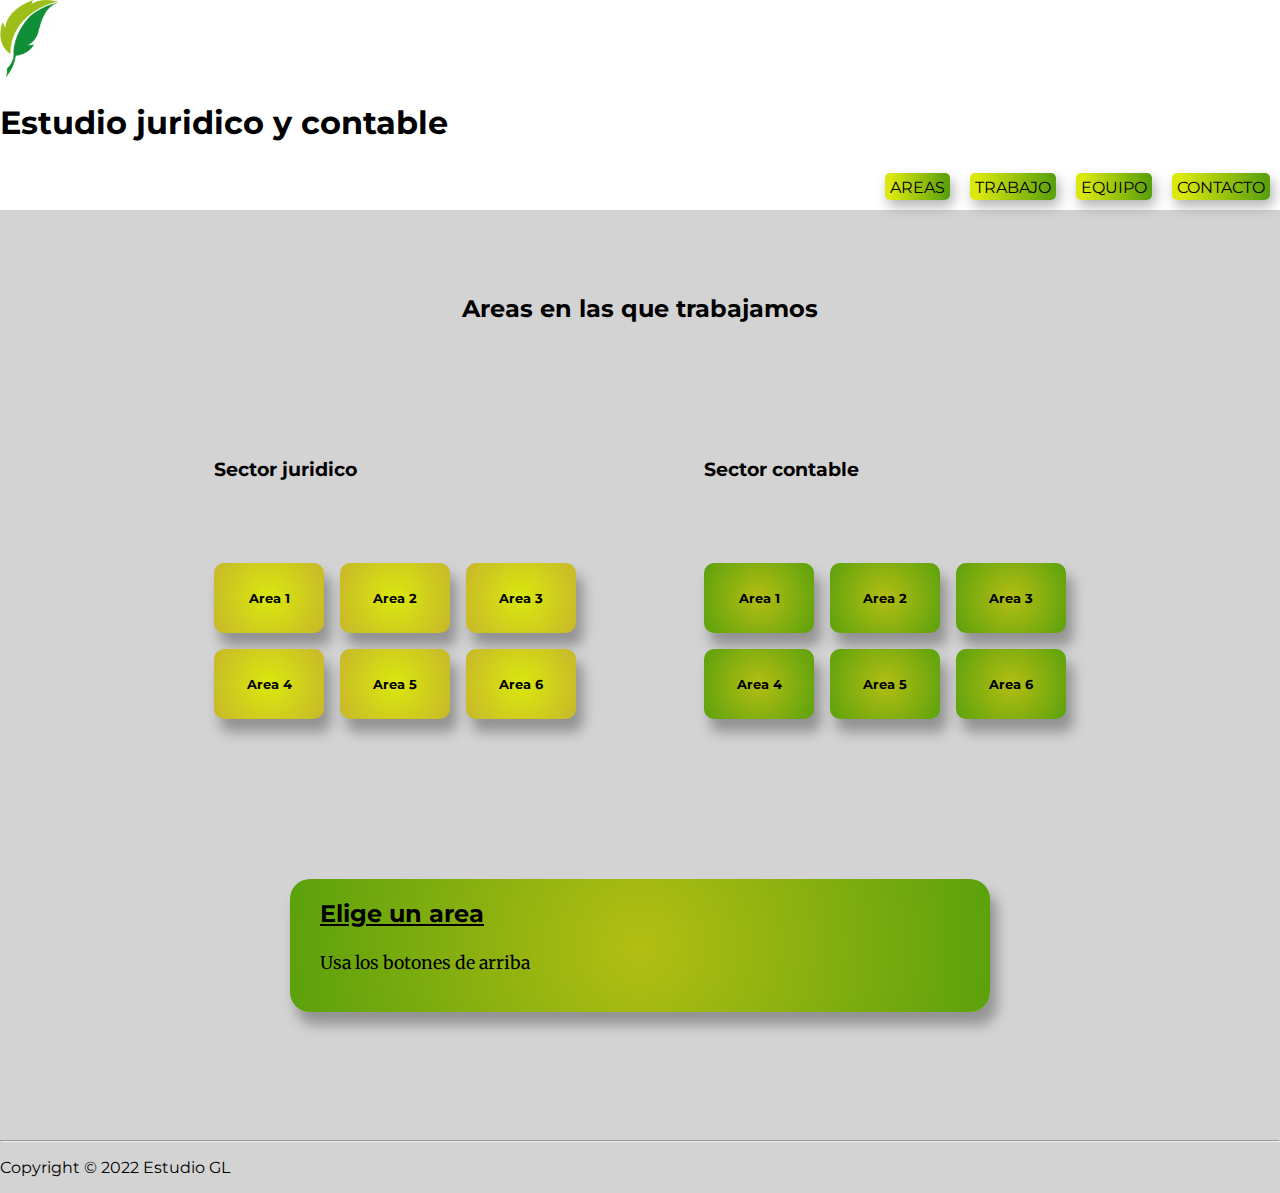
==== commit cb288a72: "Falta equipo y areas 90% terminado" ====
--- a/pages/areas.html
+++ b/pages/areas.html
@@ -17,13 +17,13 @@
 
     <header>
         <nav class="navBar container-fluid row py-3 px-0 m-0">
-            <a class="navBar__Icon col-3 col-md-4 col-lg-1" href="../index.html"><img src="../images/GL-Agro-icono.png" alt="" style="width: 60px;"></a>
+            <a class="navBar__Icon col-3 col-md-4 col-lg-1" href="../index.html"><img src="../images/GL-Agro-icono.png" alt="Volver al inicio" style="width: 60px;"></a>
             <h1 class="navBar__Title col-6 h4 col-md-4 col-lg-5 text-center">Estudio juridico y contable</h1>
             <ul class="navBar__Buttons col-lg-6">
-                <a href="../pages/areas.html"><li class="navBar__Buttons1"><p>AREAS</p></li></a>
-                <a href="../pages/trabajo.html"><li class="navBar__Buttons1"><p>TRABAJO</p></li></a>
-                <a href="../pages/equipo.html"><li class="navBar__Buttons1"><p>EQUIPO</p></li></a>
-                <a href="../pages/contacto.html"><li class="navBar__Buttons1"><p>CONTACTO</p></li></a>
+                <li class="navBar__Buttons1"><a href="../pages/areas.html"><p>AREAS</p></a></li>
+                <li class="navBar__Buttons1"><a href="../pages/trabajo.html"><p>TRABAJO</p></a></li>
+                <li class="navBar__Buttons1"><a href="../pages/equipo.html"><p>EQUIPO</p></a></li>
+                <li class="navBar__Buttons1"><a href="../pages/contacto.html"><p>CONTACTO</p></a></li>
             </ul>  
 
             <div class="menu-btn col-3 col-md-4">
@@ -45,18 +45,33 @@
     <section>
         <article class="areas container mt-5">
             <h2 class="areasTitle text-center">Areas en las que trabajamos</h2>
-            <div class="areasButtons row mx-auto ">
-                <button type="button" id="boton1" onclick="area1()" class="col-2 fs-6">Area 1</button>
-                <button type="button" id="boton2" onclick="area2()" class="col-2 fs-6">Area 2</button>
-                <button type="button" id="boton3" onclick="area3()" class="col-2 fs-6">Area 3</button>
-                <button type="button" id="boton4" onclick="area4()" class="col-2 fs-6">Area 4</button>
-                <button type="button" id="boton5" onclick="area5()" class="col-2 fs-6">Area 5</button>
-                <button type="button" id="boton6" onclick="area6()" class="col-2 fs-6">Area 6</button>
+            <div class="areasDiv">
+                <h3 class="text-center areasSubTitle1">Sector juridico</h3>
+                
+
+                <div class="areasButtons1">
+                    <button type="button" id="boton1" onclick="area1a()">Area 1</button>
+                    <button type="button" id="boton2" onclick="area2a()">Area 2</button>
+                    <button type="button" id="boton3" onclick="area3a()">Area 3</button>
+                    <button type="button" id="boton4" onclick="area4a()">Area 4</button>
+                    <button type="button" id="boton5" onclick="area5a()">Area 5</button>
+                    <button type="button" id="boton6" onclick="area6a()">Area 6</button>
+                </div>
+
+                <h3 class="text-center areasSubTitle2">Sector contable</h3>
+                <div class="areasButtons2">
+                    <button type="button" id="boton1" onclick="area1b()">Area 1</button>
+                    <button type="button" id="boton2" onclick="area2b()">Area 2</button>
+                    <button type="button" id="boton3" onclick="area3b()">Area 3</button>
+                    <button type="button" id="boton4" onclick="area4b()">Area 4</button>
+                    <button type="button" id="boton5" onclick="area5b()">Area 5</button>
+                    <button type="button" id="boton6" onclick="area6b()">Area 6</button>
+                </div>
             </div>
 
-            <div class="areasText container text-center">
-                <h3 class="fw-bold">Area 1</h3>
-                <p id="changingTxt">jaja area 1</p>
+            <div id="areasTextid" class="areasText container text-center">
+                <h3 id="changingTit" class="fw-bold">Elige un area</h3>
+                <p id="changingTxt">Usa los botones de arriba</p>
             </div>
             <script src="../scripts/main.js"></script>
         </article>
--- a/css/main.min.css
+++ b/css/main.min.css
@@ -1,2 +1,6 @@
-::-webkit-scrollbar{width:10px}::-webkit-scrollbar-track{background:#555}::-webkit-scrollbar-thumb{background:#888}::-webkit-scrollbar-thumb:hover{background:#333}html{scroll-behavior:smooth}body{background-color:#d3d3d3;font-family:'Montserrat', sans-serif;margin:0;padding:0;border:0}.navBar{background:white;border:#333}.navBar .mobileNav{display:none}.navBar .menu-btn{display:none}.navBar .navBar__Title{text-align:left;-ms-flex-item-align:center;-ms-grid-row-align:center;align-self:center}.navBar .navBar__Buttons{-webkit-box-pack:end;-ms-flex-pack:end;justify-content:flex-end;-webkit-box-align:center;-ms-flex-align:center;align-items:center;display:-webkit-box;display:-ms-flexbox;display:flex;-ms-flex-wrap:wrap;flex-wrap:wrap;-webkit-box-orient:horizontal;-webkit-box-direction:normal;-ms-flex-direction:row;flex-direction:row;margin-bottom:0}.navBar .navBar__Buttons .navBar__Buttons1{background:-webkit-gradient(linear, left top, right top, color-stop(9%, #dae80e), color-stop(96%, #5ba10c));background:linear-gradient(90deg, #dae80e 9%, #5ba10c 96%)}.navBar .navBar__Buttons .navBar__Buttons1{margin:10px;padding:1px 5px 1px 5px;text-align:center;text-transform:uppercase;-webkit-transition:0.5s;transition:0.5s;color:black;-webkit-box-shadow:3.1px 6.25px 12.5px #0000004f;box-shadow:3.1px 6.25px 12.5px #0000004f;border-radius:5px;display:block}.navBar .navBar__Buttons .navBar__Buttons1 p{margin-top:4px;margin-bottom:2px}.navBar .navBar__Buttons .navBar__Buttons1:hover{background-position:right center;color:black;text-decoration:none;-webkit-box-shadow:6.2px 12.5px 12.5px #0000004f;box-shadow:6.2px 12.5px 12.5px #0000004f}.navBar .navBar__Buttons a{text-decoration:none;color:black}.navBar .navBar__Buttons a:visited{color:black}.index{display:-ms-grid;display:grid;-ms-grid-rows:auto auto auto;grid-template-rows:auto auto auto;gap:4rem}.index .logo{padding-top:10%;padding-bottom:10%;margin-bottom:-20%;background-repeat:no-repeat;background-image:url(../images/Graupera-Home-07.jpg);background-size:100%}.index .logo img{margin:7% auto 20% auto;width:60%;padding:20px 30px 20px 30px;display:block;background-color:rgba(156,152,148,0.753);border-radius:20px}.index .mainArticle{display:-webkit-box;display:-ms-flexbox;display:flex;-webkit-box-orient:vertical;-webkit-box-direction:normal;-ms-flex-direction:column;flex-direction:column;gap:6rem;-ms-flex-line-pack:center;align-content:center}.index .mainArticle .mainArticle__Bloque1,.index .mainArticle .mainArticle__Bloque2{background:radial-gradient(circle, #b3be13 0%, #5ba10c 100%);-webkit-box-shadow:6.2px 12.5px 12.5px #0000004f;box-shadow:6.2px 12.5px 12.5px #0000004f;display:-webkit-box;display:-ms-flexbox;display:flex;-webkit-box-orient:horizontal;-webkit-box-direction:normal;-ms-flex-direction:row;flex-direction:row;-webkit-box-align:center;-ms-flex-align:center;align-items:center;padding:5%}.index .mainArticle .mainArticle__Bloque1 .mainArticle__Div,.index .mainArticle .mainArticle__Bloque2 .mainArticle__Div{display:-webkit-box;display:-ms-flexbox;display:flex;-webkit-box-orient:vertical;-webkit-box-direction:normal;-ms-flex-direction:column;flex-direction:column;gap:15px}.index .mainArticle .mainArticle__Bloque1 .mainArticle__Div .mainArticle__Titulo1,.index .mainArticle .mainArticle__Bloque1 .mainArticle__Div .mainArticle__Titulo2,.index .mainArticle .mainArticle__Bloque2 .mainArticle__Div .mainArticle__Titulo1,.index .mainArticle .mainArticle__Bloque2 .mainArticle__Div .mainArticle__Titulo2{font-size:1.5rem;border-radius:10px;text-align:left;-webkit-text-decoration-line:underline;text-decoration-line:underline;margin-top:0px;margin-bottom:0px;margin-right:20%;margin-left:0}.index .mainArticle .mainArticle__Bloque1 .mainArticle__Div .mainArticle__Texto1,.index .mainArticle .mainArticle__Bloque1 .mainArticle__Div .mainArticle__Texto2,.index .mainArticle .mainArticle__Bloque2 .mainArticle__Div .mainArticle__Texto1,.index .mainArticle .mainArticle__Bloque2 .mainArticle__Div .mainArticle__Texto2{font-size:1.3rem;margin-left:auto;margin-right:auto;padding:5px;border-radius:5px}.index .mainArticle .mainArticle__Bloque1 .mainArticle__Div .mainArticle__Texto1 p,.index .mainArticle .mainArticle__Bloque1 .mainArticle__Div .mainArticle__Texto2 p,.index .mainArticle .mainArticle__Bloque2 .mainArticle__Div .mainArticle__Texto1 p,.index .mainArticle .mainArticle__Bloque2 .mainArticle__Div .mainArticle__Texto2 p{-webkit-margin-before:0px;margin-block-start:0px;-webkit-margin-after:0px;margin-block-end:0px}.index .clients{display:-ms-grid;display:grid;-ms-grid-rows:auto auto auto;grid-template-rows:auto auto auto;gap:4rem;padding-bottom:60px;margin-bottom:10px}.index .clients .clients__Title{margin:0px;text-align:center}.index .clients .clients__Imgs{background:radial-gradient(circle, #dae80e 0%, #c7b72a 100%);display:-webkit-box;display:-ms-flexbox;display:flex;-webkit-box-orient:horizontal;-webkit-box-direction:normal;-ms-flex-direction:row;flex-direction:row;-ms-flex-pack:distribute;justify-content:space-around;border-radius:20px;height:300px;gap:1rem;background-color:transparent;-webkit-box-shadow:6.2px 12.5px 12.5px #0000004f;box-shadow:6.2px 12.5px 12.5px #0000004f}.index .clients .clients__Imgs img{-ms-grid-column-align:center;justify-self:center;-ms-flex-item-align:center;-ms-grid-row-align:center;align-self:center;width:20%;height:auto;-webkit-box-shadow:4.0px 8.0px 8.0px #00000061;box-shadow:4.0px 8.0px 8.0px #00000061;background-color:white;border-radius:10px}.index .clients .clients__Comments{display:-webkit-box;display:-ms-flexbox;display:flex;gap:3rem;-ms-flex-pack:distribute;justify-content:space-around;padding:20px 30px 20px 30px}.index .clients .clients__Comments .clients__Comment1,.index .clients .clients__Comments .clients__Comment2{background:radial-gradient(circle, #dae80e 0%, #c7b72a 100%);-webkit-box-shadow:6.2px 12.5px 12.5px #0000004f;box-shadow:6.2px 12.5px 12.5px #0000004f;border-radius:20px;padding:30px 30px 30px 30px}.index .clients .clients__Comments .clients__Comment1 .clients__Cite1,.index .clients .clients__Comments .clients__Comment1 .clients__Name1,.index .clients .clients__Comments .clients__Comment1 .clients__Name2,.index .clients .clients__Comments .clients__Comment1 .clients__Cite2,.index .clients .clients__Comments .clients__Comment2 .clients__Cite1,.index .clients .clients__Comments .clients__Comment2 .clients__Name1,.index .clients .clients__Comments .clients__Comment2 .clients__Name2,.index .clients .clients__Comments .clients__Comment2 .clients__Cite2{font-family:'Merriweather', serif;font-size:1rem}.index .clients .clients__Comments .clients__Comment1 .clients__Name1,.index .clients .clients__Comments .clients__Comment1 .clients__Name2,.index .clients .clients__Comments .clients__Comment2 .clients__Name1,.index .clients .clients__Comments .clients__Comment2 .clients__Name2{font-weight:bold}.trabajo{display:-ms-grid;display:grid;-ms-grid-rows:auto auto auto auto auto;grid-template-rows:auto auto auto auto auto;gap:6rem;margin-top:5%;margin-bottom:10%}.trabajo .trabajoTitle,.trabajo .equipo .equipoTitle,.equipo .trabajo .equipoTitle,.trabajo .areas .areasTitle,.areas .trabajo .areasTitle,.trabajo .contacto .contactoTitle,.contacto .trabajo .contactoTitle{display:-webkit-box;display:-ms-flexbox;display:flex;-webkit-box-pack:center;-ms-flex-pack:center;justify-content:center;font-size:2rem}.trabajo .steps{-webkit-box-pack:center;-ms-flex-pack:center;justify-content:center}.trabajo .steps a{color:black;text-decoration:none}.trabajo .steps a:visited{color:black}.trabajo .steps .steps__Step1,.trabajo .steps .steps__Step2,.trabajo .steps .steps__Step3{background-image:-webkit-gradient(linear, left top, right top, from(#ccd71b), to(#739300));background-image:linear-gradient(90deg, #ccd71b 0%, #739300 100%);border-radius:20px;display:-webkit-box;display:-ms-flexbox;display:flex;-webkit-box-orient:horizontal;-webkit-box-direction:normal;-ms-flex-direction:row;flex-direction:row;-webkit-box-align:center;-ms-flex-align:center;align-items:center;-webkit-box-shadow:6.2px 12.5px 12.5px #0000004f;box-shadow:6.2px 12.5px 12.5px #0000004f;padding:15%}.trabajo .steps .steps__Step1 .steps__Img1,.trabajo .steps .steps__Step1 .steps__Img2,.trabajo .steps .steps__Step1 .steps__Img3,.trabajo .steps .steps__Step2 .steps__Img1,.trabajo .steps .steps__Step2 .steps__Img2,.trabajo .steps .steps__Step2 .steps__Img3,.trabajo .steps .steps__Step3 .steps__Img1,.trabajo .steps .steps__Step3 .steps__Img2,.trabajo .steps .steps__Step3 .steps__Img3{width:40%;height:auto;margin-right:auto}.trabajo .steps .steps__Step1 .steps__Title1,.trabajo .steps .steps__Step1 .steps__Title2,.trabajo .steps .steps__Step1 .steps__Title3,.trabajo .steps .steps__Step2 .steps__Title1,.trabajo .steps .steps__Step2 .steps__Title2,.trabajo .steps .steps__Step2 .steps__Title3,.trabajo .steps .steps__Step3 .steps__Title1,.trabajo .steps .steps__Step3 .steps__Title2,.trabajo .steps .steps__Step3 .steps__Title3{font-size:1.5rem;-webkit-margin-before:0em;margin-block-start:0em;-webkit-margin-after:0em;margin-block-end:0em}.trabajo .step1,.trabajo .step2,.trabajo .step3{background:radial-gradient(circle, #b3be13 0%, #5ba10c 100%);display:-webkit-box;display:-ms-flexbox;display:flex;gap:0px;margin-left:auto;margin-right:auto;border-radius:20px;width:100%;height:100%;-webkit-box-shadow:6.2px 12.5px 12.5px #0000004f;box-shadow:6.2px 12.5px 12.5px #0000004f;padding:5%}.trabajo .step1 .step1__Div,.trabajo .step1 .step2__Div,.trabajo .step1 .step3__Div,.trabajo .step2 .step1__Div,.trabajo .step2 .step2__Div,.trabajo .step2 .step3__Div,.trabajo .step3 .step1__Div,.trabajo .step3 .step2__Div,.trabajo .step3 .step3__Div{display:-webkit-box;display:-ms-flexbox;display:flex;-webkit-box-orient:vertical;-webkit-box-direction:normal;-ms-flex-direction:column;flex-direction:column;margin-left:3%;margin-right:3%;margin-top:15px;overflow-y:auto}.trabajo .step1 .step1__Div .step1__Title,.trabajo .step1 .step1__Div .step2__Title,.trabajo .step1 .step1__Div .step3__Title,.trabajo .step1 .step2__Div .step1__Title,.trabajo .step1 .step2__Div .step2__Title,.trabajo .step1 .step2__Div .step3__Title,.trabajo .step1 .step3__Div .step1__Title,.trabajo .step1 .step3__Div .step2__Title,.trabajo .step1 .step3__Div .step3__Title,.trabajo .step2 .step1__Div .step1__Title,.trabajo .step2 .step1__Div .step2__Title,.trabajo .step2 .step1__Div .step3__Title,.trabajo .step2 .step2__Div .step1__Title,.trabajo .step2 .step2__Div .step2__Title,.trabajo .step2 .step2__Div .step3__Title,.trabajo .step2 .step3__Div .step1__Title,.trabajo .step2 .step3__Div .step2__Title,.trabajo .step2 .step3__Div .step3__Title,.trabajo .step3 .step1__Div .step1__Title,.trabajo .step3 .step1__Div .step2__Title,.trabajo .step3 .step1__Div .step3__Title,.trabajo .step3 .step2__Div .step1__Title,.trabajo .step3 .step2__Div .step2__Title,.trabajo .step3 .step2__Div .step3__Title,.trabajo .step3 .step3__Div .step1__Title,.trabajo .step3 .step3__Div .step2__Title,.trabajo .step3 .step3__Div .step3__Title{font-size:1.3rem;text-align:center;margin:10px}.trabajo .step1 .step1__Div .step1__SubTitle,.trabajo .step1 .step1__Div .step2__SubTitle,.trabajo .step1 .step1__Div .step3__SubTitle,.trabajo .step1 .step2__Div .step1__SubTitle,.trabajo .step1 .step2__Div .step2__SubTitle,.trabajo .step1 .step2__Div .step3__SubTitle,.trabajo .step1 .step3__Div .step1__SubTitle,.trabajo .step1 .step3__Div .step2__SubTitle,.trabajo .step1 .step3__Div .step3__SubTitle,.trabajo .step2 .step1__Div .step1__SubTitle,.trabajo .step2 .step1__Div .step2__SubTitle,.trabajo .step2 .step1__Div .step3__SubTitle,.trabajo .step2 .step2__Div .step1__SubTitle,.trabajo .step2 .step2__Div .step2__SubTitle,.trabajo .step2 .step2__Div .step3__SubTitle,.trabajo .step2 .step3__Div .step1__SubTitle,.trabajo .step2 .step3__Div .step2__SubTitle,.trabajo .step2 .step3__Div .step3__SubTitle,.trabajo .step3 .step1__Div .step1__SubTitle,.trabajo .step3 .step1__Div .step2__SubTitle,.trabajo .step3 .step1__Div .step3__SubTitle,.trabajo .step3 .step2__Div .step1__SubTitle,.trabajo .step3 .step2__Div .step2__SubTitle,.trabajo .step3 .step2__Div .step3__SubTitle,.trabajo .step3 .step3__Div .step1__SubTitle,.trabajo .step3 .step3__Div .step2__SubTitle,.trabajo .step3 .step3__Div .step3__SubTitle{font-size:1.1rem;text-align:center;font-family:'Merriweather', serif;margin:5px}.trabajo .step1 .step1__Div .step1__Text,.trabajo .step1 .step1__Div .step2__Text,.trabajo .step1 .step1__Div .step3__Text,.trabajo .step1 .step2__Div .step1__Text,.trabajo .step1 .step2__Div .step2__Text,.trabajo .step1 .step2__Div .step3__Text,.trabajo .step1 .step3__Div .step1__Text,.trabajo .step1 .step3__Div .step2__Text,.trabajo .step1 .step3__Div .step3__Text,.trabajo .step2 .step1__Div .step1__Text,.trabajo .step2 .step1__Div .step2__Text,.trabajo .step2 .step1__Div .step3__Text,.trabajo .step2 .step2__Div .step1__Text,.trabajo .step2 .step2__Div .step2__Text,.trabajo .step2 .step2__Div .step3__Text,.trabajo .step2 .step3__Div .step1__Text,.trabajo .step2 .step3__Div .step2__Text,.trabajo .step2 .step3__Div .step3__Text,.trabajo .step3 .step1__Div .step1__Text,.trabajo .step3 .step1__Div .step2__Text,.trabajo .step3 .step1__Div .step3__Text,.trabajo .step3 .step2__Div .step1__Text,.trabajo .step3 .step2__Div .step2__Text,.trabajo .step3 .step2__Div .step3__Text,.trabajo .step3 .step3__Div .step1__Text,.trabajo .step3 .step3__Div .step2__Text,.trabajo .step3 .step3__Div .step3__Text{font-size:1rem;font-family:'Merriweather', serif}.trabajo .step1 .step1__Img,.trabajo .step1 .step2__Img,.trabajo .step1 .step3__Img,.trabajo .step2 .step1__Img,.trabajo .step2 .step2__Img,.trabajo .step2 .step3__Img,.trabajo .step3 .step1__Img,.trabajo .step3 .step2__Img,.trabajo .step3 .step3__Img{width:40%;height:auto;-ms-flex-item-align:center;-ms-grid-row-align:center;align-self:center;-ms-grid-column-align:center;justify-self:center;-webkit-box-shadow:6.2px 12.5px 12.5px #0000004f;box-shadow:6.2px 12.5px 12.5px #0000004f}.equipo{display:-ms-grid;display:grid;-ms-grid-rows:auto, auto, auto;grid-template-rows:auto, auto, auto;gap:6rem;margin-bottom:5%}.equipo .profile1,.equipo .profile2{display:-webkit-box;display:-ms-flexbox;display:flex;margin:0;-webkit-box-orient:vertical;-webkit-box-direction:normal;-ms-flex-direction:column;flex-direction:column;gap:10%}.equipo .profile1 .profile1__Img,.equipo .profile1 .profile2__Img,.equipo .profile2 .profile1__Img,.equipo .profile2 .profile2__Img{-ms-flex-item-align:center;-ms-grid-row-align:center;align-self:center;width:45vw;height:auto;margin-bottom:5%;min-width:165px;min-height:155px;max-width:480px;max-width:450px}.equipo .profile1 .profile1__Div,.equipo .profile1 .profile2__Div,.equipo .profile2 .profile1__Div,.equipo .profile2 .profile2__Div{background:radial-gradient(circle, #b3be13 0%, #5ba10c 100%);padding:10px 30px 10px 30px;border-radius:10px;-webkit-box-shadow:6.2px 12.5px 12.5px #0000004f;box-shadow:6.2px 12.5px 12.5px #0000004f;margin-left:auto;margin-right:auto;width:60vw}.equipo .profile1 .profile1__Div .profile1__Name,.equipo .profile1 .profile1__Div .profile2__Name,.equipo .profile1 .profile2__Div .profile1__Name,.equipo .profile1 .profile2__Div .profile2__Name,.equipo .profile2 .profile1__Div .profile1__Name,.equipo .profile2 .profile1__Div .profile2__Name,.equipo .profile2 .profile2__Div .profile1__Name,.equipo .profile2 .profile2__Div .profile2__Name{font-size:1.5rem;text-align:center;margin-bottom:1px}.equipo .profile1 .profile1__Div .profile1__Desc,.equipo .profile1 .profile1__Div .profile2__Desc,.equipo .profile1 .profile2__Div .profile1__Desc,.equipo .profile1 .profile2__Div .profile2__Desc,.equipo .profile2 .profile1__Div .profile1__Desc,.equipo .profile2 .profile1__Div .profile2__Desc,.equipo .profile2 .profile2__Div .profile1__Desc,.equipo .profile2 .profile2__Div .profile2__Desc{font-size:1.3rem;text-align:center;font-family:'Merriweather', serif}.equipo .profile1 .profile1__Div .profile1__Text,.equipo .profile1 .profile1__Div .profile2__Text,.equipo .profile1 .profile2__Div .profile1__Text,.equipo .profile1 .profile2__Div .profile2__Text,.equipo .profile2 .profile1__Div .profile1__Text,.equipo .profile2 .profile1__Div .profile2__Text,.equipo .profile2 .profile2__Div .profile1__Text,.equipo .profile2 .profile2__Div .profile2__Text{font-size:1.1rem;font-family:'Merriweather', serif}.areas{display:-ms-grid;display:grid;-ms-grid-rows:auto 150px auto;grid-template-rows:auto 150px auto;gap:6rem;margin-top:5%;margin-bottom:5%;justify-items:center}.areas .areasButtons{display:-webkit-box;display:-ms-flexbox;display:flex;gap:1rem;margin:0;width:-webkit-fit-content;width:-moz-fit-content;width:fit-content;height:60%}.areas .areasButtons button{width:90px;height:100%;border-radius:10px;-webkit-box-shadow:6.2px 12.5px 12.5px #0000004f;box-shadow:6.2px 12.5px 12.5px #0000004f;font-family:'Montserrat', sans-serif;font-weight:700;background-image:-webkit-gradient(linear, left top, right top, from(#ccd71b), to(#739300));background-image:linear-gradient(90deg, #ccd71b 0%, #739300 100%);border:none}.areas .areasText{margin:5%;padding:20px 30px 20px 30px;background:radial-gradient(circle, #b3be13 0%, #5ba10c 100%);border-radius:20px;-webkit-box-shadow:6.2px 12.5px 12.5px #0000004f;box-shadow:6.2px 12.5px 12.5px #0000004f;height:-webkit-fit-content;height:-moz-fit-content;height:fit-content}.areas .areasText h3{font-size:1.5rem;text-decoration:underline;margin-top:0%}.areas .areasText p{font-family:'Merriweather', serif;font-size:1.1rem}.contacto{display:-ms-grid;display:grid;-ms-grid-rows:auto, auto, auto, auto;grid-template-rows:auto, auto, auto, auto;gap:6rem;justify-items:center;margin-top:5%;margin-bottom:5%}.contacto .contactInfo{display:-webkit-box;display:-ms-flexbox;display:flex;-webkit-box-orient:horizontal;-webkit-box-direction:normal;-ms-flex-direction:row;flex-direction:row;-ms-flex-pack:distribute;justify-content:space-around;width:85% !important;gap:0}.contacto .contactInfo .whatsapp,.contacto .contactInfo .phone,.contacto .contactInfo .mail{padding:3%;width:-webkit-fit-content;width:-moz-fit-content;width:fit-content;height:auto;background:radial-gradient(circle, #b3be13 0%, #5ba10c 100%);padding:15px 15px 15px 15px;border-radius:20px;-webkit-box-shadow:6.2px 12.5px 12.5px #0000004f;box-shadow:6.2px 12.5px 12.5px #0000004f}.contacto .contactInfo .whatsapp .whatsapp__Img,.contacto .contactInfo .whatsapp .phone__Img,.contacto .contactInfo .whatsapp .mail__Img,.contacto .contactInfo .phone .whatsapp__Img,.contacto .contactInfo .phone .phone__Img,.contacto .contactInfo .phone .mail__Img,.contacto .contactInfo .mail .whatsapp__Img,.contacto .contactInfo .mail .phone__Img,.contacto .contactInfo .mail .mail__Img{max-width:150px;height:auto;-ms-flex-item-align:center;-ms-grid-row-align:center;align-self:center}.contacto .contactInfo .whatsapp .whatsapp__Number,.contacto .contactInfo .whatsapp .phone__Number,.contacto .contactInfo .whatsapp .mail__Mail,.contacto .contactInfo .phone .whatsapp__Number,.contacto .contactInfo .phone .phone__Number,.contacto .contactInfo .phone .mail__Mail,.contacto .contactInfo .mail .whatsapp__Number,.contacto .contactInfo .mail .phone__Number,.contacto .contactInfo .mail .mail__Mail{font-size:23px;-ms-flex-item-align:center;-ms-grid-row-align:center;align-self:center;margin-bottom:auto;margin-top:auto}.contacto .contactInfo .mail{display:-webkit-box;display:-ms-flexbox;display:flex;-webkit-box-orient:horizontal;-webkit-box-direction:normal;-ms-flex-direction:row;flex-direction:row;width:-webkit-fit-content;width:-moz-fit-content;width:fit-content;background:radial-gradient(circle, #b3be13 0%, #5ba10c 100%);padding:15px 75px 15px 15px;border-radius:20px;-webkit-box-shadow:6.2px 12.5px 12.5px #0000004f;box-shadow:6.2px 12.5px 12.5px #0000004f}.contacto .mapInfo{background:radial-gradient(circle, #b3be13 0%, #5ba10c 100%);margin-left:auto;margin-right:auto;display:-webkit-box;display:-ms-flexbox;display:flex;-webkit-box-orient:horizontal;-webkit-box-direction:normal;-ms-flex-direction:row;flex-direction:row;width:83vw;height:550px;-ms-flex-pack:distribute;justify-content:space-around;border-radius:20px;-webkit-box-shadow:6.2px 12.5px 12.5px #0000004f;box-shadow:6.2px 12.5px 12.5px #0000004f}.contacto .mapInfo .mapInfo__Div{display:-webkit-box;display:-ms-flexbox;display:flex;-webkit-box-orient:vertical;-webkit-box-direction:normal;-ms-flex-direction:column;flex-direction:column;gap:6rem;width:-webkit-fit-content;width:-moz-fit-content;width:fit-content;height:-webkit-fit-content;height:-moz-fit-content;height:fit-content;-ms-flex-item-align:center;align-self:center}.contacto .mapInfo .mapInfo__Div .adress,.contacto .mapInfo .mapInfo__Div .location{display:-webkit-box;display:-ms-flexbox;display:flex;-webkit-box-orient:horizontal;-webkit-box-direction:normal;-ms-flex-direction:row;flex-direction:row;-ms-flex-pack:distribute;justify-content:space-around;gap:4rem;width:-webkit-fit-content;width:-moz-fit-content;width:fit-content;margin-left:50px}.contacto .mapInfo .mapInfo__Div .adress .adress__Text,.contacto .mapInfo .mapInfo__Div .adress .location__Text,.contacto .mapInfo .mapInfo__Div .location .adress__Text,.contacto .mapInfo .mapInfo__Div .location .location__Text{font-size:23px;-ms-flex-item-align:center;-ms-grid-row-align:center;align-self:center}.contacto .mapInfo .mapInfo__Div .adress .adress__Img,.contacto .mapInfo .mapInfo__Div .adress .location__Img,.contacto .mapInfo .mapInfo__Div .location .adress__Img,.contacto .mapInfo .mapInfo__Div .location .location__Img{-ms-flex-item-align:center;-ms-grid-row-align:center;align-self:center;width:5rem;height:auto}.contacto .mapInfo .mapouter,.contacto .mapInfo .mapouter iframe{position:relative;-ms-flex-item-align:center;-ms-grid-row-align:center;align-self:center;width:50%;height:70%;-o-object-fit:cover;object-fit:cover}.contacto .mapInfo .mapouter iframe{width:100%;height:100%}.contactForm{margin-left:15%;margin-right:15%;width:80vw}.contactForm h3{display:-webkit-box;display:-ms-flexbox;display:flex;-webkit-box-pack:center;-ms-flex-pack:center;justify-content:center;font-size:2rem}.contactForm form{display:-webkit-box;display:-ms-flexbox;display:flex;-webkit-box-orient:vertical;-webkit-box-direction:normal;-ms-flex-direction:column;flex-direction:column;padding-top:30px;background:radial-gradient(circle, #b3be13 0%, #5ba10c 100%);border-radius:20px;padding-left:0px;-webkit-box-shadow:6.2px 12.5px 12.5px #0000004f;box-shadow:6.2px 12.5px 12.5px #0000004f}.contactForm form p{display:-webkit-box;display:-ms-flexbox;display:flex;-webkit-box-orient:vertical;-webkit-box-direction:normal;-ms-flex-direction:column;flex-direction:column;-ms-flex-item-align:center;align-self:center;-webkit-box-align:center;-ms-flex-align:center;align-items:center;width:60%}.contactForm form p label{font-size:25px}.contactForm form p input{width:90%;height:40px;font-size:20px}.contactForm form p textarea{width:100%;height:300px;font-size:20px;margin-bottom:40px}.contactForm form button{width:20%;-ms-flex-item-align:center;-ms-grid-row-align:center;align-self:center;font-size:20px;cursor:pointer}.contactForm form button p{display:inline-block}.contactForm form .aviso{text-align:center;font-size:18px}@media screen and (max-width: 992px){.navBar .menu-btn{position:relative;display:-webkit-box;display:-ms-flexbox;display:flex;-webkit-box-pack:end;-ms-flex-pack:end;justify-content:flex-end;-webkit-box-align:center;-ms-flex-align:center;align-items:center;cursor:pointer;-webkit-transition:all .5s ease-in-out;transition:all .5s ease-in-out;z-index:99}.navBar .menu-btn .menu-btn__burger{display:block;margin-right:20px;width:40px;height:6px;background:black;border-radius:5px;-webkit-box-shadow:0 2px 5px rgba(255,101,47,0.2);box-shadow:0 2px 5px rgba(255,101,47,0.2);-webkit-transition:all .5s ease-in-out;transition:all .5s ease-in-out}.navBar .menu-btn .menu-btn__burger::before,.navBar .menu-btn .menu-btn__burger::after{content:'';position:absolute;width:40px;height:6px;background:black;border-radius:5px;-webkit-transition:all .5s ease-in-out;transition:all .5s ease-in-out}.navBar .menu-btn .menu-btn__burger::before{-webkit-transform:translateY(-16px);transform:translateY(-16px)}.navBar .menu-btn .menu-btn__burger::after{-webkit-transform:translateY(16px);transform:translateY(16px)}.navBar .menu-btn .menu-btn.open .menu-btn__burger{-webkit-transform:translateX(-50px);transform:translateX(-50px);background:transparent;-webkit-box-shadow:none;box-shadow:none}.navBar .menu-btn .menu-btn.open .menu-btn__burger::before{-webkit-transform:rotate(45deg) translate(35px, -35px);transform:rotate(45deg) translate(35px, -35px)}.navBar .menu-btn .menu-btn.open .menu-btn__burger::after{-webkit-transform:rotate(-45deg) translate(35px, 35px);transform:rotate(-45deg) translate(35px, 35px)}.navBar .navBar__Title{-ms-flex-item-align:center;-ms-grid-row-align:center;align-self:center}.navBar .navBar__Buttons{display:none}.navBar .mobileNav{position:fixed;top:0;left:100%;width:100%;min-height:100vh;display:block;z-index:98;background-color:rgba(255,255,255,0.616);padding-top:120px;-webkit-transition:0.4s;transition:0.4s}.navBar .mobileNav a{display:block;width:100%;max-width:200px;margin:0 auto 16px;text-align:center;padding:12px 16px;background-image:-webkit-gradient(linear, left top, right top, from(#DCE35B), color-stop(51%, #45B649), to(#DCE35B));background-image:linear-gradient(to right, #DCE35B 0%, #45B649 51%, #DCE35B 100%);border-radius:10px;color:black;text-decoration:none}.navBar .mobileNav.is-active{left:0}.index .logo{margin-bottom:-30%}.index .logo img{width:70%}.index .mainArticle .mainArticle__Bloque1,.index .mainArticle .mainArticle__Bloque2{background:none;background-color:transparent;-webkit-box-orient:vertical;-webkit-box-direction:normal;-ms-flex-direction:column;flex-direction:column}.index .mainArticle .mainArticle__Bloque1 .mainArticle__Div .mainArticle__Titulo1,.index .mainArticle .mainArticle__Bloque1 .mainArticle__Div .mainArticle__Titulo2,.index .mainArticle .mainArticle__Bloque2 .mainArticle__Div .mainArticle__Titulo1,.index .mainArticle .mainArticle__Bloque2 .mainArticle__Div .mainArticle__Titulo2{background-color:rgba(145,143,143,0.925);text-align:center;margin-left:20%}.index .mainArticle .mainArticle__Bloque1 .mainArticle__Div .mainArticle__Texto1,.index .mainArticle .mainArticle__Bloque1 .mainArticle__Div .mainArticle__Texto2,.index .mainArticle .mainArticle__Bloque2 .mainArticle__Div .mainArticle__Texto1,.index .mainArticle .mainArticle__Bloque2 .mainArticle__Div .mainArticle__Texto2{font-size:1.2rem;background-color:rgba(145,143,143,0.925)}.index .mainArticle .mainArticle__Bloque1 .mainArticle__Img1,.index .mainArticle .mainArticle__Bloque1 .mainArticle__Img2,.index .mainArticle .mainArticle__Bloque2 .mainArticle__Img1,.index .mainArticle .mainArticle__Bloque2 .mainArticle__Img2{display:none}.index .mainArticle .mainArticle__Bloque1{background-image:url(../images/img01.jpg);background-size:110% 100%;background-repeat:no-repeat;padding-bottom:0px}.index .mainArticle .mainArticle__Bloque2{background-image:url(../images/Graupera-Home-05.jpg);background-size:110% 100%;background-repeat:no-repeat;padding-bottom:0px}.index .clients .clients__Title{font-size:2rem}.index .clients .clients__Imgs{background:none;display:-ms-grid;display:grid;-ms-grid-rows:1fr 1fr;-ms-grid-columns:1fr 1fr;grid-template:1fr 1fr / 1fr 1fr;padding:10px 10px 10px 10px;height:-webkit-fit-content;height:-moz-fit-content;height:fit-content;-webkit-box-shadow:none;box-shadow:none}.index .clients .clients__Imgs img{width:100%;-webkit-box-shadow:6.2px 12.5px 12.5px #0000004f;box-shadow:6.2px 12.5px 12.5px #0000004f}.index .clients .clients__Comments{gap:2rem}.index .clients .clients__Comments .clients__Comment1 .clients__Cite1,.index .clients .clients__Comments .clients__Comment1 .clients__Name1,.index .clients .clients__Comments .clients__Comment1 .clients__Name2,.index .clients .clients__Comments .clients__Comment1 .clients__Name1,.index .clients .clients__Comments .clients__Comment1 .clients__Cite2,.index .clients .clients__Comments .clients__Comment1 .clients__Name2,.index .clients .clients__Comments .clients__Comment2 .clients__Cite1,.index .clients .clients__Comments .clients__Comment2 .clients__Name1,.index .clients .clients__Comments .clients__Comment2 .clients__Name2,.index .clients .clients__Comments .clients__Comment2 .clients__Name1,.index .clients .clients__Comments .clients__Comment2 .clients__Cite2,.index .clients .clients__Comments .clients__Comment2 .clients__Name2{font-size:16px}.trabajo{gap:3rem}.trabajo .steps .steps__Step1 .steps__Title1,.trabajo .steps .steps__Step1 .steps__Title2,.trabajo .steps .steps__Step1 .steps__Title3,.trabajo .steps .steps__Step2 .steps__Title1,.trabajo .steps .steps__Step2 .steps__Title2,.trabajo .steps .steps__Step2 .steps__Title3,.trabajo .steps .steps__Step3 .steps__Title1,.trabajo .steps .steps__Step3 .steps__Title2,.trabajo .steps .steps__Step3 .steps__Title3{font-size:18px}.trabajo .step1,.trabajo .step2,.trabajo .step3{display:-ms-grid;display:grid;-ms-grid-columns:none;grid-template-columns:none;-ms-grid-rows:auto auto;grid-template-rows:auto auto;width:90%;height:110%}.trabajo .step1 .step1__Img,.trabajo .step1 .step2__Img,.trabajo .step1 .step3__Img,.trabajo .step2 .step1__Img,.trabajo .step2 .step2__Img,.trabajo .step2 .step3__Img,.trabajo .step3 .step1__Img,.trabajo .step3 .step2__Img,.trabajo .step3 .step3__Img{width:90%}.trabajo .step2,.trabajo .step3{display:none}.equipo{gap:3rem}.equipo .profile1 .profile1__Div,.equipo .profile1 .profile2__Div,.equipo .profile2 .profile1__Div,.equipo .profile2 .profile2__Div{width:auto}.areas{gap:3rem;-ms-grid-rows:auto 200px auto;grid-template-rows:auto 200px auto}.areas .areasText{height:60vh;overflow-y:auto;border-top-right-radius:0px;border-bottom-right-radius:0px;font-size:1.3rem}.areas .areasText h3{font-size:1.1rem}.areas .areasText p{font-size:1rem}.areas .areasButtons{display:-ms-grid;display:grid;-ms-grid-rows:auto auto;-ms-grid-columns:auto auto auto;grid-template:auto auto / auto auto auto}.contacto{gap:3rem;margin-bottom:10%}.contacto .contactInfo{gap:2rem;-webkit-box-orient:vertical;-webkit-box-direction:normal;-ms-flex-direction:column;flex-direction:column}.contacto .contactInfo .whatsapp,.contacto .contactInfo .phone,.contacto .contactInfo .mail{margin-left:auto !important;margin-right:auto !important;height:-webkit-fit-content;height:-moz-fit-content;height:fit-content;padding:15px 15px 15px 15px;border-radius:20px}.contacto .contactInfo .whatsapp .whatsapp__Img,.contacto .contactInfo .whatsapp .phone__Img,.contacto .contactInfo .whatsapp .mail__Img,.contacto .contactInfo .phone .whatsapp__Img,.contacto .contactInfo .phone .phone__Img,.contacto .contactInfo .phone .mail__Img,.contacto .contactInfo .mail .whatsapp__Img,.contacto .contactInfo .mail .phone__Img,.contacto .contactInfo .mail .mail__Img{width:40%;max-height:90%}.contacto .contactInfo .whatsapp .whatsapp__Number,.contacto .contactInfo .whatsapp .phone__Number,.contacto .contactInfo .whatsapp .mail__Mail,.contacto .contactInfo .phone .whatsapp__Number,.contacto .contactInfo .phone .phone__Number,.contacto .contactInfo .phone .mail__Mail,.contacto .contactInfo .mail .whatsapp__Number,.contacto .contactInfo .mail .phone__Number,.contacto .contactInfo .mail .mail__Mail{font-size:16px}.contacto .mapInfo{height:450px;display:-ms-grid;display:grid;grid-auto-flow:column;-ms-grid-rows:1fr 1fr;grid-template-rows:1fr 1fr;justify-items:center}.contacto .mapInfo .mapInfo__Div{-webkit-box-orient:horizontal;-webkit-box-direction:normal;-ms-flex-direction:row;flex-direction:row;gap:2rem;width:100%}.contacto .mapInfo .mapInfo__Div .adress,.contacto .mapInfo .mapInfo__Div .location{gap:1rem;margin:0}.contacto .mapInfo .mapInfo__Div .adress .adress__Text,.contacto .mapInfo .mapInfo__Div .adress .location__Text,.contacto .mapInfo .mapInfo__Div .location .adress__Text,.contacto .mapInfo .mapInfo__Div .location .location__Text{font-size:16px}.contacto .mapInfo .mapouter,.contacto .mapInfo .mapouter iframe{width:100%;height:80%}.contactForm{margin:0}.contactForm h3{font-size:22px}.contactForm form p{width:90%}.contactForm form p label{font-size:16px}.contactForm form p input{height:30px;font-size:16px}.contactForm form p textarea{width:90%;height:150px;font-size:16px;margin-bottom:0}.contactForm form button{width:50%;font-size:16px}.contactForm form .aviso{font-size:13px}}@media screen and (max-width: 426px){.index .mainArticle .mainArticle__Bloque1 .mainArticle__Div .mainArticle__Titulo1,.index .mainArticle .mainArticle__Bloque1 .mainArticle__Div .mainArticle__Titulo2,.index .mainArticle .mainArticle__Bloque2 .mainArticle__Div .mainArticle__Titulo1,.index .mainArticle .mainArticle__Bloque2 .mainArticle__Div .mainArticle__Titulo2{font-size:19px}.index .mainArticle .mainArticle__Bloque1 .mainArticle__Div .mainArticle__Texto1,.index .mainArticle .mainArticle__Bloque1 .mainArticle__Div .mainArticle__Texto2,.index .mainArticle .mainArticle__Bloque2 .mainArticle__Div .mainArticle__Texto1,.index .mainArticle .mainArticle__Bloque2 .mainArticle__Div .mainArticle__Texto2{font-size:12px}.index .clients .clients__Title{font-size:22px}.index .clients .clients__Imgs{-webkit-box-shadow:none;box-shadow:none}.index .clients .clients__Comments .clients__Comment1 .clients__Cite1,.index .clients .clients__Comments .clients__Comment1 .clients__Name1,.index .clients .clients__Comments .clients__Comment1 .clients__Name2,.index .clients .clients__Comments .clients__Comment1 .clients__Name1,.index .clients .clients__Comments .clients__Comment1 .clients__Cite2,.index .clients .clients__Comments .clients__Comment1 .clients__Name2,.index .clients .clients__Comments .clients__Comment2 .clients__Cite1,.index .clients .clients__Comments .clients__Comment2 .clients__Name1,.index .clients .clients__Comments .clients__Comment2 .clients__Name2,.index .clients .clients__Comments .clients__Comment2 .clients__Name1,.index .clients .clients__Comments .clients__Comment2 .clients__Cite2,.index .clients .clients__Comments .clients__Comment2 .clients__Name2{font-size:14px}.trabajo{display:-ms-grid;display:grid;-ms-grid-rows:auto auto auto auto auto;grid-template-rows:auto auto auto auto auto;gap:6rem;margin-top:5%;margin-bottom:10%}.trabajo .trabajoTitle,.trabajo .equipo .equipoTitle,.equipo .trabajo .equipoTitle,.trabajo .areas .areasTitle,.areas .trabajo .areasTitle,.trabajo .contacto .contactoTitle,.contacto .trabajo .contactoTitle{display:-webkit-box;display:-ms-flexbox;display:flex;-webkit-box-pack:center;-ms-flex-pack:center;justify-content:center;font-size:22px}.trabajo .steps .steps__Step1 .steps__Title1,.trabajo .steps .steps__Step1 .steps__Title2,.trabajo .steps .steps__Step1 .steps__Title3,.trabajo .steps .steps__Step2 .steps__Title1,.trabajo .steps .steps__Step2 .steps__Title2,.trabajo .steps .steps__Step2 .steps__Title3,.trabajo .steps .steps__Step3 .steps__Title1,.trabajo .steps .steps__Step3 .steps__Title2,.trabajo .steps .steps__Step3 .steps__Title3{font-size:12px}.trabajo .step1 .step1__Div .step1__Title,.trabajo .step1 .step1__Div .step2__Title,.trabajo .step1 .step1__Div .step3__Title,.trabajo .step1 .step2__Div .step1__Title,.trabajo .step1 .step2__Div .step2__Title,.trabajo .step1 .step2__Div .step3__Title,.trabajo .step1 .step3__Div .step1__Title,.trabajo .step1 .step3__Div .step2__Title,.trabajo .step1 .step3__Div .step3__Title,.trabajo .step2 .step1__Div .step1__Title,.trabajo .step2 .step1__Div .step2__Title,.trabajo .step2 .step1__Div .step3__Title,.trabajo .step2 .step2__Div .step1__Title,.trabajo .step2 .step2__Div .step2__Title,.trabajo .step2 .step2__Div .step3__Title,.trabajo .step2 .step3__Div .step1__Title,.trabajo .step2 .step3__Div .step2__Title,.trabajo .step2 .step3__Div .step3__Title,.trabajo .step3 .step1__Div .step1__Title,.trabajo .step3 .step1__Div .step2__Title,.trabajo .step3 .step1__Div .step3__Title,.trabajo .step3 .step2__Div .step1__Title,.trabajo .step3 .step2__Div .step2__Title,.trabajo .step3 .step2__Div .step3__Title,.trabajo .step3 .step3__Div .step1__Title,.trabajo .step3 .step3__Div .step2__Title,.trabajo .step3 .step3__Div .step3__Title{font-size:18px}.trabajo .step1 .step1__Div .step1__SubTitle,.trabajo .step1 .step1__Div .step2__SubTitle,.trabajo .step1 .step1__Div .step3__SubTitle,.trabajo .step1 .step2__Div .step1__SubTitle,.trabajo .step1 .step2__Div .step2__SubTitle,.trabajo .step1 .step2__Div .step3__SubTitle,.trabajo .step1 .step3__Div .step1__SubTitle,.trabajo .step1 .step3__Div .step2__SubTitle,.trabajo .step1 .step3__Div .step3__SubTitle,.trabajo .step2 .step1__Div .step1__SubTitle,.trabajo .step2 .step1__Div .step2__SubTitle,.trabajo .step2 .step1__Div .step3__SubTitle,.trabajo .step2 .step2__Div .step1__SubTitle,.trabajo .step2 .step2__Div .step2__SubTitle,.trabajo .step2 .step2__Div .step3__SubTitle,.trabajo .step2 .step3__Div .step1__SubTitle,.trabajo .step2 .step3__Div .step2__SubTitle,.trabajo .step2 .step3__Div .step3__SubTitle,.trabajo .step3 .step1__Div .step1__SubTitle,.trabajo .step3 .step1__Div .step2__SubTitle,.trabajo .step3 .step1__Div .step3__SubTitle,.trabajo .step3 .step2__Div .step1__SubTitle,.trabajo .step3 .step2__Div .step2__SubTitle,.trabajo .step3 .step2__Div .step3__SubTitle,.trabajo .step3 .step3__Div .step1__SubTitle,.trabajo .step3 .step3__Div .step2__SubTitle,.trabajo .step3 .step3__Div .step3__SubTitle{font-size:16px}.trabajo .step1 .step1__Div .step1__Text,.trabajo .step1 .step1__Div .step2__Text,.trabajo .step1 .step1__Div .step3__Text,.trabajo .step1 .step2__Div .step1__Text,.trabajo .step1 .step2__Div .step2__Text,.trabajo .step1 .step2__Div .step3__Text,.trabajo .step1 .step3__Div .step1__Text,.trabajo .step1 .step3__Div .step2__Text,.trabajo .step1 .step3__Div .step3__Text,.trabajo .step2 .step1__Div .step1__Text,.trabajo .step2 .step1__Div .step2__Text,.trabajo .step2 .step1__Div .step3__Text,.trabajo .step2 .step2__Div .step1__Text,.trabajo .step2 .step2__Div .step2__Text,.trabajo .step2 .step2__Div .step3__Text,.trabajo .step2 .step3__Div .step1__Text,.trabajo .step2 .step3__Div .step2__Text,.trabajo .step2 .step3__Div .step3__Text,.trabajo .step3 .step1__Div .step1__Text,.trabajo .step3 .step1__Div .step2__Text,.trabajo .step3 .step1__Div .step3__Text,.trabajo .step3 .step2__Div .step1__Text,.trabajo .step3 .step2__Div .step2__Text,.trabajo .step3 .step2__Div .step3__Text,.trabajo .step3 .step3__Div .step1__Text,.trabajo .step3 .step3__Div .step2__Text,.trabajo .step3 .step3__Div .step3__Text{font-size:13px}.equipo .equipoTitle{font-size:22px}.equipo .profile1 .profile1__Div .profile1__Name,.equipo .profile1 .profile1__Div .profile2__Name,.equipo .profile1 .profile2__Div .profile1__Name,.equipo .profile1 .profile2__Div .profile2__Name,.equipo .profile2 .profile1__Div .profile1__Name,.equipo .profile2 .profile1__Div .profile2__Name,.equipo .profile2 .profile2__Div .profile1__Name,.equipo .profile2 .profile2__Div .profile2__Name{font-size:18px}.equipo .profile1 .profile1__Div .profile1__Desc,.equipo .profile1 .profile1__Div .profile2__Desc,.equipo .profile1 .profile2__Div .profile1__Desc,.equipo .profile1 .profile2__Div .profile2__Desc,.equipo .profile2 .profile1__Div .profile1__Desc,.equipo .profile2 .profile1__Div .profile2__Desc,.equipo .profile2 .profile2__Div .profile1__Desc,.equipo .profile2 .profile2__Div .profile2__Desc{font-size:16px}.equipo .profile1 .profile1__Div .profile1__Text,.equipo .profile1 .profile1__Div .profile2__Text,.equipo .profile1 .profile2__Div .profile1__Text,.equipo .profile1 .profile2__Div .profile2__Text,.equipo .profile2 .profile1__Div .profile1__Text,.equipo .profile2 .profile1__Div .profile2__Text,.equipo .profile2 .profile2__Div .profile1__Text,.equipo .profile2 .profile2__Div .profile2__Text{font-size:13px}.areas .areasTitle{font-size:22px}.areas .areasText h3{font-size:18px}.areas .areasText p{font-size:13px}.contacto .contactoTitle{font-size:22px}.contacto .contactInfo .whatsapp .whatsapp__Number,.contacto .contactInfo .whatsapp .phone__Number,.contacto .contactInfo .whatsapp .mail__Mail,.contacto .contactInfo .phone .whatsapp__Number,.contacto .contactInfo .phone .phone__Number,.contacto .contactInfo .phone .mail__Mail,.contacto .contactInfo .mail .whatsapp__Number,.contacto .contactInfo .mail .phone__Number,.contacto .contactInfo .mail .mail__Mail{font-size:16px}.contacto .mapInfo .mapInfo__Div{-webkit-box-orient:vertical;-webkit-box-direction:normal;-ms-flex-direction:column;flex-direction:column}.contacto .mapInfo .mapInfo__Div .adress .adress__Text,.contacto .mapInfo .mapInfo__Div .adress .location__Text,.contacto .mapInfo .mapInfo__Div .location .adress__Text,.contacto .mapInfo .mapInfo__Div .location .location__Text{font-size:16px;-ms-flex-item-align:center;-ms-grid-row-align:center;align-self:center}.contactForm h3{font-size:22px}.contactForm form p label{font-size:16px}.contactForm form p input{font-size:16px}.contactForm form p textarea{font-size:16px}.contactForm form button{font-size:16px}.contactForm form .aviso{font-size:13px}}
+::-webkit-scrollbar{width:10px}::-webkit-scrollbar-track{background:#555}::-webkit-scrollbar-thumb{background:#888}::-webkit-scrollbar-thumb:hover{background:#333}html{scroll-behavior:smooth}body{background-color:#d3d3d3;font-family:'Montserrat', sans-serif;margin:0;padding:0;border:0}.navBar{background:white;border:#333}.navBar .mobileNav{display:none}.navBar .menu-btn{display:none}.navBar .navBar__Title{text-align:left;-ms-flex-item-align:center;-ms-grid-row-align:center;align-self:center}.navBar .navBar__Buttons{-webkit-box-pack:end;-ms-flex-pack:end;justify-content:flex-end;-webkit-box-align:center;-ms-flex-align:center;align-items:center;display:-webkit-box;display:-ms-flexbox;display:flex;-ms-flex-wrap:wrap;flex-wrap:wrap;-webkit-box-orient:horizontal;-webkit-box-direction:normal;-ms-flex-direction:row;flex-direction:row;margin-bottom:0}.navBar .navBar__Buttons .navBar__Buttons1{background:-webkit-gradient(linear, left top, right top, color-stop(9%, #dae80e), color-stop(96%, #5ba10c));background:linear-gradient(90deg, #dae80e 9%, #5ba10c 96%)}.navBar .navBar__Buttons .navBar__Buttons1{margin:10px;padding:1px 5px 1px 5px;text-align:center;text-transform:uppercase;-webkit-transition:0.5s;transition:0.5s;color:black;-webkit-box-shadow:3.1px 6.25px 12.5px #0000004f;box-shadow:3.1px 6.25px 12.5px #0000004f;border-radius:5px;display:block}.navBar .navBar__Buttons .navBar__Buttons1 p{margin-top:4px;margin-bottom:2px}.navBar .navBar__Buttons .navBar__Buttons1:hover{-webkit-box-shadow:6.2px 12.5px 12.5px #0000004f;box-shadow:6.2px 12.5px 12.5px #0000004f}.navBar .navBar__Buttons a{text-decoration:none;color:black}.navBar .navBar__Buttons a:visited{color:black}.index{display:-ms-grid;display:grid;-ms-grid-rows:auto auto auto;grid-template-rows:auto auto auto;gap:4rem}.index .logo{padding-top:10%;padding-bottom:10%;margin-bottom:-20%;background-repeat:no-repeat;background-image:url(../images/Graupera-Home-07.jpg);background-size:100%}.index .logo img{margin:7% auto 20% auto;width:60%;padding:20px 30px 20px 30px;display:block;background-color:rgba(156,152,148,0.753);border-radius:20px}.index .mainArticle{display:-webkit-box;display:-ms-flexbox;display:flex;-webkit-box-orient:vertical;-webkit-box-direction:normal;-ms-flex-direction:column;flex-direction:column;gap:6rem;-ms-flex-line-pack:center;align-content:center}.index .mainArticle .mainArticle__Bloque1,.index .mainArticle .mainArticle__Bloque2{background:radial-gradient(circle, #b3be13 0%, #5ba10c 100%);-webkit-box-shadow:6.2px 12.5px 12.5px #0000004f;box-shadow:6.2px 12.5px 12.5px #0000004f;display:-webkit-box;display:-ms-flexbox;display:flex;-webkit-box-orient:horizontal;-webkit-box-direction:normal;-ms-flex-direction:row;flex-direction:row;-webkit-box-align:center;-ms-flex-align:center;align-items:center;padding:5%}.index .mainArticle .mainArticle__Bloque1 .mainArticle__Div,.index .mainArticle .mainArticle__Bloque2 .mainArticle__Div{display:-webkit-box;display:-ms-flexbox;display:flex;-webkit-box-orient:vertical;-webkit-box-direction:normal;-ms-flex-direction:column;flex-direction:column;gap:15px}.index .mainArticle .mainArticle__Bloque1 .mainArticle__Div .mainArticle__Titulo1,.index .mainArticle .mainArticle__Bloque1 .mainArticle__Div .mainArticle__Titulo2,.index .mainArticle .mainArticle__Bloque2 .mainArticle__Div .mainArticle__Titulo1,.index .mainArticle .mainArticle__Bloque2 .mainArticle__Div .mainArticle__Titulo2{font-size:1.5rem;border-radius:10px;text-align:left;-webkit-text-decoration-line:underline;text-decoration-line:underline;margin-top:0px;margin-bottom:0px;margin-right:20%;margin-left:0}.index .mainArticle .mainArticle__Bloque1 .mainArticle__Div .mainArticle__Texto1,.index .mainArticle .mainArticle__Bloque1 .mainArticle__Div .mainArticle__Texto2,.index .mainArticle .mainArticle__Bloque2 .mainArticle__Div .mainArticle__Texto1,.index .mainArticle .mainArticle__Bloque2 .mainArticle__Div .mainArticle__Texto2{display:-webkit-box !important;display:-ms-flexbox !important;display:flex !important;-webkit-box-orient:vertical;-webkit-box-direction:normal;-ms-flex-direction:column;flex-direction:column;gap:1.2rem;font-size:1.3rem;margin-left:auto;margin-right:auto;padding:5px;border-radius:5px}.index .mainArticle .mainArticle__Bloque1 .mainArticle__Div .mainArticle__Texto1 p,.index .mainArticle .mainArticle__Bloque1 .mainArticle__Div .mainArticle__Texto2 p,.index .mainArticle .mainArticle__Bloque2 .mainArticle__Div .mainArticle__Texto1 p,.index .mainArticle .mainArticle__Bloque2 .mainArticle__Div .mainArticle__Texto2 p{-webkit-margin-before:0px;margin-block-start:0px;-webkit-margin-after:0px;margin-block-end:0px}.index .clients{display:-ms-grid;display:grid;-ms-grid-rows:auto auto auto;grid-template-rows:auto auto auto;gap:4rem;padding-bottom:60px;margin-bottom:10px}.index .clients .clients__Title{margin:0px;text-align:center}.index .clients .clients__Imgs{background:radial-gradient(circle, #dae80e 0%, #c7b72a 100%);display:-webkit-box;display:-ms-flexbox;display:flex;-webkit-box-orient:horizontal;-webkit-box-direction:normal;-ms-flex-direction:row;flex-direction:row;-ms-flex-pack:distribute;justify-content:space-around;border-radius:20px;height:300px;gap:1rem;background-color:transparent;-webkit-box-shadow:6.2px 12.5px 12.5px #0000004f;box-shadow:6.2px 12.5px 12.5px #0000004f}.index .clients .clients__Imgs img{-ms-grid-column-align:center;justify-self:center;-ms-flex-item-align:center;-ms-grid-row-align:center;align-self:center;width:20%;height:auto;-webkit-box-shadow:4.0px 8.0px 8.0px #00000061;box-shadow:4.0px 8.0px 8.0px #00000061;background-color:white;border-radius:10px}.index .clients .clients__Comments{display:-webkit-box;display:-ms-flexbox;display:flex;gap:3rem;-ms-flex-pack:distribute;justify-content:space-around;padding:20px 30px 20px 30px}.index .clients .clients__Comments .clients__Comment1,.index .clients .clients__Comments .clients__Comment2{background:radial-gradient(circle, #dae80e 0%, #c7b72a 100%);-webkit-box-shadow:6.2px 12.5px 12.5px #0000004f;box-shadow:6.2px 12.5px 12.5px #0000004f;border-radius:20px;padding:30px 30px 30px 30px}.index .clients .clients__Comments .clients__Comment1 .clients__Cite1,.index .clients .clients__Comments .clients__Comment1 .clients__Name1,.index .clients .clients__Comments .clients__Comment1 .clients__Name2,.index .clients .clients__Comments .clients__Comment1 .clients__Cite2,.index .clients .clients__Comments .clients__Comment2 .clients__Cite1,.index .clients .clients__Comments .clients__Comment2 .clients__Name1,.index .clients .clients__Comments .clients__Comment2 .clients__Name2,.index .clients .clients__Comments .clients__Comment2 .clients__Cite2{font-family:'Merriweather', serif;font-size:1rem}.index .clients .clients__Comments .clients__Comment1 .clients__Name1,.index .clients .clients__Comments .clients__Comment1 .clients__Name2,.index .clients .clients__Comments .clients__Comment2 .clients__Name1,.index .clients .clients__Comments .clients__Comment2 .clients__Name2{font-weight:bold}.trabajo{display:-ms-grid;display:grid;-ms-grid-rows:auto auto auto auto auto;grid-template-rows:auto auto auto auto auto;gap:6rem;margin-top:5%;margin-bottom:10%}.trabajo .trabajoTitle,.trabajo .equipo .equipoTitle,.equipo .trabajo .equipoTitle,.trabajo .areas .areasTitle,.areas .trabajo .areasTitle,.trabajo .contacto .contactoTitle,.contacto .trabajo .contactoTitle{display:-webkit-box;display:-ms-flexbox;display:flex;-webkit-box-pack:center;-ms-flex-pack:center;justify-content:center;font-size:2rem}.trabajo .trabajoSubTitle{display:-webkit-box;display:-ms-flexbox;display:flex;-webkit-box-pack:center;-ms-flex-pack:center;justify-content:center;font-size:1.5rem}.trabajo .steps,.trabajo .stepsMob{-webkit-box-pack:center;-ms-flex-pack:center;justify-content:center}.trabajo .steps a,.trabajo .stepsMob a{color:black;text-decoration:none;display:-webkit-box;display:-ms-flexbox;display:flex}.trabajo .steps a:visited,.trabajo .stepsMob a:visited{color:black}.trabajo .steps .steps__Step1,.trabajo .stepsMob .steps__Step1,.trabajo .steps .steps__Step2,.trabajo .stepsMob .steps__Step2,.trabajo .steps .steps__Step3,.trabajo .stepsMob .steps__Step3{background-image:-webkit-gradient(linear, left top, right top, from(#ccd71b), to(#739300));background-image:linear-gradient(90deg, #ccd71b 0%, #739300 100%);border-radius:20px;display:-webkit-box;display:-ms-flexbox;display:flex;-webkit-box-orient:horizontal;-webkit-box-direction:normal;-ms-flex-direction:row;flex-direction:row;-webkit-box-align:center;-ms-flex-align:center;align-items:center;-webkit-box-shadow:6.2px 12.5px 12.5px #0000004f;box-shadow:6.2px 12.5px 12.5px #0000004f;width:-webkit-fit-content !important;width:-moz-fit-content !important;width:fit-content !important;justify-self:center;-ms-flex-item-align:center;align-self:center;padding:5%}.trabajo .steps .steps__Step1 .steps__Img1,.trabajo .stepsMob .steps__Step1 .steps__Img1,.trabajo .steps .steps__Step1 .steps__Img2,.trabajo .stepsMob .steps__Step1 .steps__Img2,.trabajo .steps .steps__Step1 .steps__Img3,.trabajo .stepsMob .steps__Step1 .steps__Img3,.trabajo .steps .steps__Step2 .steps__Img1,.trabajo .stepsMob .steps__Step2 .steps__Img1,.trabajo .steps .steps__Step2 .steps__Img2,.trabajo .stepsMob .steps__Step2 .steps__Img2,.trabajo .steps .steps__Step2 .steps__Img3,.trabajo .stepsMob .steps__Step2 .steps__Img3,.trabajo .steps .steps__Step3 .steps__Img1,.trabajo .stepsMob .steps__Step3 .steps__Img1,.trabajo .steps .steps__Step3 .steps__Img2,.trabajo .stepsMob .steps__Step3 .steps__Img2,.trabajo .steps .steps__Step3 .steps__Img3,.trabajo .stepsMob .steps__Step3 .steps__Img3{width:30px;height:auto;margin-right:auto}.trabajo .steps .steps__Step1 .steps__Title1,.trabajo .stepsMob .steps__Step1 .steps__Title1,.trabajo .steps .steps__Step1 .steps__Title2,.trabajo .stepsMob .steps__Step1 .steps__Title2,.trabajo .steps .steps__Step1 .steps__Title3,.trabajo .stepsMob .steps__Step1 .steps__Title3,.trabajo .steps .steps__Step2 .steps__Title1,.trabajo .stepsMob .steps__Step2 .steps__Title1,.trabajo .steps .steps__Step2 .steps__Title2,.trabajo .stepsMob .steps__Step2 .steps__Title2,.trabajo .steps .steps__Step2 .steps__Title3,.trabajo .stepsMob .steps__Step2 .steps__Title3,.trabajo .steps .steps__Step3 .steps__Title1,.trabajo .stepsMob .steps__Step3 .steps__Title1,.trabajo .steps .steps__Step3 .steps__Title2,.trabajo .stepsMob .steps__Step3 .steps__Title2,.trabajo .steps .steps__Step3 .steps__Title3,.trabajo .stepsMob .steps__Step3 .steps__Title3{font-size:1.5rem;-webkit-margin-before:0em;margin-block-start:0em;-webkit-margin-after:0em;margin-block-end:0em;text-align:center}@media screen and (max-width: 1399px){.trabajo .steps .steps__Step1 .steps__Title1,.trabajo .stepsMob .steps__Step1 .steps__Title1,.trabajo .steps .steps__Step1 .steps__Title2,.trabajo .stepsMob .steps__Step1 .steps__Title2,.trabajo .steps .steps__Step1 .steps__Title3,.trabajo .stepsMob .steps__Step1 .steps__Title3,.trabajo .steps .steps__Step2 .steps__Title1,.trabajo .stepsMob .steps__Step2 .steps__Title1,.trabajo .steps .steps__Step2 .steps__Title2,.trabajo .stepsMob .steps__Step2 .steps__Title2,.trabajo .steps .steps__Step2 .steps__Title3,.trabajo .stepsMob .steps__Step2 .steps__Title3,.trabajo .steps .steps__Step3 .steps__Title1,.trabajo .stepsMob .steps__Step3 .steps__Title1,.trabajo .steps .steps__Step3 .steps__Title2,.trabajo .stepsMob .steps__Step3 .steps__Title2,.trabajo .steps .steps__Step3 .steps__Title3,.trabajo .stepsMob .steps__Step3 .steps__Title3{font-size:1.3rem}}@media screen and (max-width: 1199px){.trabajo .steps .steps__Step1 .steps__Title1,.trabajo .stepsMob .steps__Step1 .steps__Title1,.trabajo .steps .steps__Step1 .steps__Title2,.trabajo .stepsMob .steps__Step1 .steps__Title2,.trabajo .steps .steps__Step1 .steps__Title3,.trabajo .stepsMob .steps__Step1 .steps__Title3,.trabajo .steps .steps__Step2 .steps__Title1,.trabajo .stepsMob .steps__Step2 .steps__Title1,.trabajo .steps .steps__Step2 .steps__Title2,.trabajo .stepsMob .steps__Step2 .steps__Title2,.trabajo .steps .steps__Step2 .steps__Title3,.trabajo .stepsMob .steps__Step2 .steps__Title3,.trabajo .steps .steps__Step3 .steps__Title1,.trabajo .stepsMob .steps__Step3 .steps__Title1,.trabajo .steps .steps__Step3 .steps__Title2,.trabajo .stepsMob .steps__Step3 .steps__Title2,.trabajo .steps .steps__Step3 .steps__Title3,.trabajo .stepsMob .steps__Step3 .steps__Title3{font-size:1.1rem}}@media screen and (max-width: 1199px){.trabajo .steps .steps__Step3,.trabajo .stepsMob .steps__Step3{padding-left:10%}}.trabajo .stepsMob{display:none}.trabajo .step1,.trabajo .step2,.trabajo .step3{background:radial-gradient(circle, #b3be13 0%, #5ba10c 100%);display:-webkit-box;display:-ms-flexbox;display:flex;gap:0px;margin-left:auto;margin-right:auto;border-radius:20px;width:100%;height:100%;-webkit-box-shadow:6.2px 12.5px 12.5px #0000004f;box-shadow:6.2px 12.5px 12.5px #0000004f;padding:5%}.trabajo .step1 .step1__Div,.trabajo .step1 .step2__Div,.trabajo .step1 .step3__Div,.trabajo .step2 .step1__Div,.trabajo .step2 .step2__Div,.trabajo .step2 .step3__Div,.trabajo .step3 .step1__Div,.trabajo .step3 .step2__Div,.trabajo .step3 .step3__Div{display:-webkit-box;display:-ms-flexbox;display:flex;-webkit-box-orient:vertical;-webkit-box-direction:normal;-ms-flex-direction:column;flex-direction:column;margin-left:3%;margin-right:3%;margin-top:15px;overflow-y:auto}.trabajo .step1 .step1__Div .step1__Title,.trabajo .step1 .step1__Div .step2__Title,.trabajo .step1 .step1__Div .step3__Title,.trabajo .step1 .step2__Div .step1__Title,.trabajo .step1 .step2__Div .step2__Title,.trabajo .step1 .step2__Div .step3__Title,.trabajo .step1 .step3__Div .step1__Title,.trabajo .step1 .step3__Div .step2__Title,.trabajo .step1 .step3__Div .step3__Title,.trabajo .step2 .step1__Div .step1__Title,.trabajo .step2 .step1__Div .step2__Title,.trabajo .step2 .step1__Div .step3__Title,.trabajo .step2 .step2__Div .step1__Title,.trabajo .step2 .step2__Div .step2__Title,.trabajo .step2 .step2__Div .step3__Title,.trabajo .step2 .step3__Div .step1__Title,.trabajo .step2 .step3__Div .step2__Title,.trabajo .step2 .step3__Div .step3__Title,.trabajo .step3 .step1__Div .step1__Title,.trabajo .step3 .step1__Div .step2__Title,.trabajo .step3 .step1__Div .step3__Title,.trabajo .step3 .step2__Div .step1__Title,.trabajo .step3 .step2__Div .step2__Title,.trabajo .step3 .step2__Div .step3__Title,.trabajo .step3 .step3__Div .step1__Title,.trabajo .step3 .step3__Div .step2__Title,.trabajo .step3 .step3__Div .step3__Title{font-size:1.5rem;text-align:center;margin:10px}.trabajo .step1 .step1__Div .step1__SubTitle,.trabajo .step1 .step1__Div .step2__SubTitle,.trabajo .step1 .step1__Div .step3__SubTitle,.trabajo .step1 .step2__Div .step1__SubTitle,.trabajo .step1 .step2__Div .step2__SubTitle,.trabajo .step1 .step2__Div .step3__SubTitle,.trabajo .step1 .step3__Div .step1__SubTitle,.trabajo .step1 .step3__Div .step2__SubTitle,.trabajo .step1 .step3__Div .step3__SubTitle,.trabajo .step2 .step1__Div .step1__SubTitle,.trabajo .step2 .step1__Div .step2__SubTitle,.trabajo .step2 .step1__Div .step3__SubTitle,.trabajo .step2 .step2__Div .step1__SubTitle,.trabajo .step2 .step2__Div .step2__SubTitle,.trabajo .step2 .step2__Div .step3__SubTitle,.trabajo .step2 .step3__Div .step1__SubTitle,.trabajo .step2 .step3__Div .step2__SubTitle,.trabajo .step2 .step3__Div .step3__SubTitle,.trabajo .step3 .step1__Div .step1__SubTitle,.trabajo .step3 .step1__Div .step2__SubTitle,.trabajo .step3 .step1__Div .step3__SubTitle,.trabajo .step3 .step2__Div .step1__SubTitle,.trabajo .step3 .step2__Div .step2__SubTitle,.trabajo .step3 .step2__Div .step3__SubTitle,.trabajo .step3 .step3__Div .step1__SubTitle,.trabajo .step3 .step3__Div .step2__SubTitle,.trabajo .step3 .step3__Div .step3__SubTitle{font-size:1.3rem;text-align:center;font-family:'Merriweather', serif;margin:5px}.trabajo .step1 .step1__Div .step1__Text,.trabajo .step1 .step1__Div .step2__Text,.trabajo .step1 .step1__Div .step3__Text,.trabajo .step1 .step2__Div .step1__Text,.trabajo .step1 .step2__Div .step2__Text,.trabajo .step1 .step2__Div .step3__Text,.trabajo .step1 .step3__Div .step1__Text,.trabajo .step1 .step3__Div .step2__Text,.trabajo .step1 .step3__Div .step3__Text,.trabajo .step2 .step1__Div .step1__Text,.trabajo .step2 .step1__Div .step2__Text,.trabajo .step2 .step1__Div .step3__Text,.trabajo .step2 .step2__Div .step1__Text,.trabajo .step2 .step2__Div .step2__Text,.trabajo .step2 .step2__Div .step3__Text,.trabajo .step2 .step3__Div .step1__Text,.trabajo .step2 .step3__Div .step2__Text,.trabajo .step2 .step3__Div .step3__Text,.trabajo .step3 .step1__Div .step1__Text,.trabajo .step3 .step1__Div .step2__Text,.trabajo .step3 .step1__Div .step3__Text,.trabajo .step3 .step2__Div .step1__Text,.trabajo .step3 .step2__Div .step2__Text,.trabajo .step3 .step2__Div .step3__Text,.trabajo .step3 .step3__Div .step1__Text,.trabajo .step3 .step3__Div .step2__Text,.trabajo .step3 .step3__Div .step3__Text{font-size:1.1rem;font-family:'Merriweather', serif}.trabajo .step1 .step1__Div .step1__Text ul li p,.trabajo .step1 .step1__Div .step2__Text ul li p,.trabajo .step1 .step1__Div .step3__Text ul li p,.trabajo .step1 .step2__Div .step1__Text ul li p,.trabajo .step1 .step2__Div .step2__Text ul li p,.trabajo .step1 .step2__Div .step3__Text ul li p,.trabajo .step1 .step3__Div .step1__Text ul li p,.trabajo .step1 .step3__Div .step2__Text ul li p,.trabajo .step1 .step3__Div .step3__Text ul li p,.trabajo .step2 .step1__Div .step1__Text ul li p,.trabajo .step2 .step1__Div .step2__Text ul li p,.trabajo .step2 .step1__Div .step3__Text ul li p,.trabajo .step2 .step2__Div .step1__Text ul li p,.trabajo .step2 .step2__Div .step2__Text ul li p,.trabajo .step2 .step2__Div .step3__Text ul li p,.trabajo .step2 .step3__Div .step1__Text ul li p,.trabajo .step2 .step3__Div .step2__Text ul li p,.trabajo .step2 .step3__Div .step3__Text ul li p,.trabajo .step3 .step1__Div .step1__Text ul li p,.trabajo .step3 .step1__Div .step2__Text ul li p,.trabajo .step3 .step1__Div .step3__Text ul li p,.trabajo .step3 .step2__Div .step1__Text ul li p,.trabajo .step3 .step2__Div .step2__Text ul li p,.trabajo .step3 .step2__Div .step3__Text ul li p,.trabajo .step3 .step3__Div .step1__Text ul li p,.trabajo .step3 .step3__Div .step2__Text ul li p,.trabajo .step3 .step3__Div .step3__Text ul li p{font-size:1.1rem;font-family:'Merriweather', serif;list-style-type:square}.trabajo .step1 .step1__Img,.trabajo .step1 .step2__Img,.trabajo .step1 .step3__Img,.trabajo .step2 .step1__Img,.trabajo .step2 .step2__Img,.trabajo .step2 .step3__Img,.trabajo .step3 .step1__Img,.trabajo .step3 .step2__Img,.trabajo .step3 .step3__Img{width:40%;height:auto;-ms-flex-item-align:center;-ms-grid-row-align:center;align-self:center;-ms-grid-column-align:center;justify-self:center;-webkit-box-shadow:6.2px 12.5px 12.5px #0000004f;box-shadow:6.2px 12.5px 12.5px #0000004f}.equipo{display:-ms-grid;display:grid;-ms-grid-rows:auto, auto, auto;grid-template-rows:auto, auto, auto;gap:6rem;margin-bottom:5%}.equipo .profile1,.equipo .profile2{display:-webkit-box;display:-ms-flexbox;display:flex;margin:0;-webkit-box-orient:vertical;-webkit-box-direction:normal;-ms-flex-direction:column;flex-direction:column;gap:10%}.equipo .profile1 .profile1__Img,.equipo .profile1 .profile2__Img,.equipo .profile2 .profile1__Img,.equipo .profile2 .profile2__Img{-ms-flex-item-align:center;-ms-grid-row-align:center;align-self:center;width:45vw;height:auto;margin-bottom:5%;min-width:250px;min-height:240px;max-width:480px;max-width:450px}.equipo .profile1 .profile1__Div,.equipo .profile1 .profile2__Div,.equipo .profile2 .profile1__Div,.equipo .profile2 .profile2__Div{background:radial-gradient(circle, #b3be13 0%, #5ba10c 100%);padding:10px 30px 10px 30px;border-radius:10px;-webkit-box-shadow:6.2px 12.5px 12.5px #0000004f;box-shadow:6.2px 12.5px 12.5px #0000004f;margin-left:auto;margin-right:auto;width:60vw}.equipo .profile1 .profile1__Div .profile1__Name,.equipo .profile1 .profile1__Div .profile2__Name,.equipo .profile1 .profile2__Div .profile1__Name,.equipo .profile1 .profile2__Div .profile2__Name,.equipo .profile2 .profile1__Div .profile1__Name,.equipo .profile2 .profile1__Div .profile2__Name,.equipo .profile2 .profile2__Div .profile1__Name,.equipo .profile2 .profile2__Div .profile2__Name{font-size:1.5rem;text-align:center;margin-bottom:1px}.equipo .profile1 .profile1__Div .profile1__Desc,.equipo .profile1 .profile1__Div .profile2__Desc,.equipo .profile1 .profile2__Div .profile1__Desc,.equipo .profile1 .profile2__Div .profile2__Desc,.equipo .profile2 .profile1__Div .profile1__Desc,.equipo .profile2 .profile1__Div .profile2__Desc,.equipo .profile2 .profile2__Div .profile1__Desc,.equipo .profile2 .profile2__Div .profile2__Desc{font-size:1.3rem;text-align:center;font-family:'Merriweather', serif}.equipo .profile1 .profile1__Div .profile1__Text,.equipo .profile1 .profile1__Div .profile2__Text,.equipo .profile1 .profile2__Div .profile1__Text,.equipo .profile1 .profile2__Div .profile2__Text,.equipo .profile2 .profile1__Div .profile1__Text,.equipo .profile2 .profile1__Div .profile2__Text,.equipo .profile2 .profile2__Div .profile1__Text,.equipo .profile2 .profile2__Div .profile2__Text{font-size:1.1rem;font-family:'Merriweather', serif;list-style-type:none;line-height:200%;padding:0}.areas{display:-ms-grid;display:grid;-ms-grid-rows:auto auto auto;grid-template-rows:auto auto auto;gap:6rem;margin-top:5%;margin-bottom:5%;justify-items:center}.areas .areasDiv{display:-ms-grid;display:grid;-ms-grid-rows:auto auto;-ms-grid-columns:auto auto;grid-template:auto auto / auto auto;gap:4rem;-webkit-column-gap:10vw;column-gap:10vw;height:-webkit-fit-content;height:-moz-fit-content;height:fit-content;grid-template-areas:"a b"+ "c d"}.areas .areasDiv .areaSubTitle1{-ms-grid-row:1;-ms-grid-column:1;grid-area:a}.areas .areasDiv .areaSubTitle2{-ms-grid-row:1;-ms-grid-column:2;grid-area:b}.areas .areasDiv .areasButtons1,.areas .areasDiv .areasButtons2{display:-ms-grid;display:grid;-ms-grid-columns:auto auto auto;grid-template-columns:auto auto auto;-ms-grid-rows:auto auto;grid-template-rows:auto auto;gap:1rem;margin:0;width:-webkit-fit-content;width:-moz-fit-content;width:fit-content;height:-webkit-fit-content;height:-moz-fit-content;height:fit-content}.areas .areasDiv .areasButtons1 button,.areas .areasDiv .areasButtons2 button{width:110px;height:70px;border-radius:10px;-webkit-box-shadow:6.2px 12.5px 12.5px #0000004f;box-shadow:6.2px 12.5px 12.5px #0000004f;font-family:'Montserrat', sans-serif;font-weight:700;background-image:radial-gradient(circle, #b3be13 0%, #5ba10c 100%);border:none}.areas .areasDiv .areasButtons1{-ms-grid-row:2;-ms-grid-column:1;grid-area:c}.areas .areasDiv .areasButtons1 button{background-image:radial-gradient(circle, #dae80e 0%, #c7b72a 100%)}.areas .areasDiv .areasButtons2{-ms-grid-row:2;-ms-grid-column:2;grid-area:d}.areas .areasText{margin:5%;padding:20px 30px 20px 30px;background:radial-gradient(circle, #b3be13 0%, #5ba10c 100%);border-radius:20px;-webkit-box-shadow:6.2px 12.5px 12.5px #0000004f;box-shadow:6.2px 12.5px 12.5px #0000004f;width:50%;height:-webkit-fit-content;height:-moz-fit-content;height:fit-content}.areas .areasText h3{font-size:1.5rem;text-decoration:underline;margin-top:0%}.areas .areasText p{font-family:'Merriweather', serif;font-size:1.1rem}.contacto{display:-ms-grid;display:grid;-ms-grid-rows:auto, auto, auto, auto;grid-template-rows:auto, auto, auto, auto;gap:6rem;justify-items:center;margin-top:5%;margin-bottom:5%}.contacto .contactInfo{display:-webkit-box;display:-ms-flexbox;display:flex;-webkit-box-orient:horizontal;-webkit-box-direction:normal;-ms-flex-direction:row;flex-direction:row;-ms-flex-pack:distribute;justify-content:space-around;width:85% !important;gap:0}@media screen and (max-width: 1342px){.contacto .contactInfo{-webkit-box-orient:vertical;-webkit-box-direction:normal;-ms-flex-direction:column;flex-direction:column;gap:2rem}}.contacto .contactInfo .whatsapp,.contacto .contactInfo .phone,.contacto .contactInfo .mail{padding:3%;max-height:106px;width:-webkit-fit-content;width:-moz-fit-content;width:fit-content;height:auto;background:radial-gradient(circle, #b3be13 0%, #5ba10c 100%);padding:15px 15px 15px 15px;border-radius:20px;-webkit-box-shadow:6.2px 12.5px 12.5px #0000004f;box-shadow:6.2px 12.5px 12.5px #0000004f}@media screen and (max-width: 1342px){.contacto .contactInfo .whatsapp,.contacto .contactInfo .phone,.contacto .contactInfo .mail{margin-left:auto !important;margin-right:auto !important}}.contacto .contactInfo .whatsapp .whatsapp__Img,.contacto .contactInfo .whatsapp .phone__Img,.contacto .contactInfo .whatsapp .mail__Img,.contacto .contactInfo .phone .whatsapp__Img,.contacto .contactInfo .phone .phone__Img,.contacto .contactInfo .phone .mail__Img,.contacto .contactInfo .mail .whatsapp__Img,.contacto .contactInfo .mail .phone__Img,.contacto .contactInfo .mail .mail__Img{max-width:100px;height:auto;-ms-flex-item-align:center;-ms-grid-row-align:center;align-self:center}.contacto .contactInfo .whatsapp .whatsapp__Number,.contacto .contactInfo .whatsapp .phone__Number,.contacto .contactInfo .whatsapp .mail__Mail,.contacto .contactInfo .phone .whatsapp__Number,.contacto .contactInfo .phone .phone__Number,.contacto .contactInfo .phone .mail__Mail,.contacto .contactInfo .mail .whatsapp__Number,.contacto .contactInfo .mail .phone__Number,.contacto .contactInfo .mail .mail__Mail{font-size:23px;-ms-flex-item-align:center;-ms-grid-row-align:center;align-self:center;margin-bottom:auto;margin-top:auto;width:-webkit-fit-content;width:-moz-fit-content;width:fit-content}.contacto .contactInfo .mail{display:-webkit-box;display:-ms-flexbox;display:flex;-webkit-box-orient:horizontal;-webkit-box-direction:normal;-ms-flex-direction:row;flex-direction:row;background:radial-gradient(circle, #b3be13 0%, #5ba10c 100%);border-radius:20px;-webkit-box-shadow:6.2px 12.5px 12.5px #0000004f;box-shadow:6.2px 12.5px 12.5px #0000004f}.contacto .mapInfo{background:radial-gradient(circle, #b3be13 0%, #5ba10c 100%);margin-left:auto;margin-right:auto;display:-webkit-box;display:-ms-flexbox;display:flex;-webkit-box-orient:horizontal;-webkit-box-direction:normal;-ms-flex-direction:row;flex-direction:row;width:83vw;height:550px;-ms-flex-pack:distribute;justify-content:space-around;border-radius:20px;-webkit-box-shadow:6.2px 12.5px 12.5px #0000004f;box-shadow:6.2px 12.5px 12.5px #0000004f}.contacto .mapInfo .mapInfo__Div{display:-webkit-box;display:-ms-flexbox;display:flex;-webkit-box-orient:vertical;-webkit-box-direction:normal;-ms-flex-direction:column;flex-direction:column;gap:6rem;width:-webkit-fit-content;width:-moz-fit-content;width:fit-content;height:-webkit-fit-content;height:-moz-fit-content;height:fit-content;-ms-flex-item-align:center;align-self:center}.contacto .mapInfo .mapInfo__Div .adress,.contacto .mapInfo .mapInfo__Div .location{display:-webkit-box;display:-ms-flexbox;display:flex;-webkit-box-orient:horizontal;-webkit-box-direction:normal;-ms-flex-direction:row;flex-direction:row;-ms-flex-pack:distribute;justify-content:space-around;gap:4rem;width:-webkit-fit-content;width:-moz-fit-content;width:fit-content;margin-left:50px}.contacto .mapInfo .mapInfo__Div .adress .adress__Text,.contacto .mapInfo .mapInfo__Div .adress .location__Text,.contacto .mapInfo .mapInfo__Div .location .adress__Text,.contacto .mapInfo .mapInfo__Div .location .location__Text{font-size:23px;-ms-flex-item-align:center;-ms-grid-row-align:center;align-self:center}.contacto .mapInfo .mapInfo__Div .adress .adress__Img,.contacto .mapInfo .mapInfo__Div .adress .location__Img,.contacto .mapInfo .mapInfo__Div .location .adress__Img,.contacto .mapInfo .mapInfo__Div .location .location__Img{-ms-flex-item-align:center;-ms-grid-row-align:center;align-self:center;width:5rem;height:auto}.contacto .mapInfo .mapouter,.contacto .mapInfo .mapouter iframe{position:relative;-ms-flex-item-align:center;-ms-grid-row-align:center;align-self:center;width:30%;height:70%;-o-object-fit:cover;object-fit:cover}@media screen and (max-width: 1237px){.contacto .mapInfo .mapouter,.contacto .mapInfo .mapouter iframe{width:80%;height:30%}}.contacto .mapInfo .mapouter iframe{width:100%;height:100%}.contactForm{margin-left:15%;margin-right:15%;width:80vw}.contactForm h3{display:-webkit-box;display:-ms-flexbox;display:flex;-webkit-box-pack:center;-ms-flex-pack:center;justify-content:center;font-size:2rem}.contactForm form{display:-webkit-box;display:-ms-flexbox;display:flex;-webkit-box-orient:vertical;-webkit-box-direction:normal;-ms-flex-direction:column;flex-direction:column;padding-top:30px;background:radial-gradient(circle, #b3be13 0%, #5ba10c 100%);border-radius:20px;padding-left:0px;-webkit-box-shadow:6.2px 12.5px 12.5px #0000004f;box-shadow:6.2px 12.5px 12.5px #0000004f}.contactForm form p{display:-webkit-box;display:-ms-flexbox;display:flex;-webkit-box-orient:vertical;-webkit-box-direction:normal;-ms-flex-direction:column;flex-direction:column;-ms-flex-item-align:center;align-self:center;-webkit-box-align:center;-ms-flex-align:center;align-items:center;width:60%}.contactForm form p label{font-size:25px}.contactForm form p input{width:90%;height:40px;font-size:20px}.contactForm form p textarea{width:100%;height:300px;font-size:20px;margin-bottom:40px}.contactForm form button{width:20%;-ms-flex-item-align:center;-ms-grid-row-align:center;align-self:center;font-size:20px;cursor:pointer}.contactForm form button p{display:inline-block}.contactForm form .aviso{text-align:center;font-size:18px}@media screen and (max-width: 992px){.navBar .menu-btn{position:relative;display:-webkit-box;display:-ms-flexbox;display:flex;-webkit-box-pack:center;-ms-flex-pack:center;justify-content:center;margin-left:auto;-webkit-box-align:center;-ms-flex-align:center;align-items:center;width:80px;height:80px;cursor:pointer;-webkit-transition:all .5s ease-in-out;transition:all .5s ease-in-out;z-index:99}.navBar .menu-btn__burger{width:50px;height:6px;background:black;border-radius:5px;-webkit-box-shadow:0 2px 5px rgba(255,101,47,0.2);box-shadow:0 2px 5px rgba(255,101,47,0.2);-webkit-transition:all .5s ease-in-out;transition:all .5s ease-in-out}.navBar .menu-btn__burger::before,.navBar .menu-btn__burger::after{content:'';position:absolute;width:50px;height:6px;background:black;border-radius:5px;-webkit-box-shadow:0 2px 5px rgba(255,101,47,0.2);box-shadow:0 2px 5px rgba(255,101,47,0.2);-webkit-transition:all .5s ease-in-out;transition:all .5s ease-in-out}.navBar .menu-btn__burger::before{-webkit-transform:translateY(-16px);transform:translateY(-16px)}.navBar .menu-btn__burger::after{-webkit-transform:translateY(16px);transform:translateY(16px)}.navBar .menu-btn.open .menu-btn__burger{-webkit-transform:translateX(-50px);transform:translateX(-50px);background:transparent;-webkit-box-shadow:none;box-shadow:none}.navBar .menu-btn.open .menu-btn__burger::before{-webkit-transform:rotate(45deg) translate(35px, -35px);transform:rotate(45deg) translate(35px, -35px)}.navBar .menu-btn.open .menu-btn__burger::after{-webkit-transform:rotate(-45deg) translate(35px, 35px);transform:rotate(-45deg) translate(35px, 35px)}.navBar .navBar__Title{-ms-flex-item-align:center;-ms-grid-row-align:center;align-self:center}.navBar .navBar__Buttons{display:none}.navBar .mobileNav{position:fixed;top:0;left:100%;width:100%;min-height:100vh;display:block;z-index:98;background-color:rgba(255,255,255,0.616);padding-top:120px;-webkit-transition:0.4s;transition:0.4s}.navBar .mobileNav a{display:block;width:100%;max-width:200px;margin:0 auto 16px;text-align:center;padding:12px 16px;background-image:-webkit-gradient(linear, left top, right top, from(#DCE35B), color-stop(51%, #45B649), to(#DCE35B));background-image:linear-gradient(to right, #DCE35B 0%, #45B649 51%, #DCE35B 100%);border-radius:10px;color:black;text-decoration:none}.navBar .mobileNav.is-active{left:0}.index .logo{margin-bottom:-30%}.index .logo img{width:70%}.index .mainArticle .mainArticle__Bloque1,.index .mainArticle .mainArticle__Bloque2{background:none;background-color:transparent;-webkit-box-orient:vertical;-webkit-box-direction:normal;-ms-flex-direction:column;flex-direction:column}.index .mainArticle .mainArticle__Bloque1 .mainArticle__Div .mainArticle__Titulo1,.index .mainArticle .mainArticle__Bloque1 .mainArticle__Div .mainArticle__Titulo2,.index .mainArticle .mainArticle__Bloque2 .mainArticle__Div .mainArticle__Titulo1,.index .mainArticle .mainArticle__Bloque2 .mainArticle__Div .mainArticle__Titulo2{background-color:rgba(145,143,143,0.925);text-align:center;margin-left:20%}.index .mainArticle .mainArticle__Bloque1 .mainArticle__Div .mainArticle__Texto1,.index .mainArticle .mainArticle__Bloque1 .mainArticle__Div .mainArticle__Texto2,.index .mainArticle .mainArticle__Bloque2 .mainArticle__Div .mainArticle__Texto1,.index .mainArticle .mainArticle__Bloque2 .mainArticle__Div .mainArticle__Texto2{font-size:1.2rem;background-color:rgba(145,143,143,0.925)}.index .mainArticle .mainArticle__Bloque1 .mainArticle__Div .mainArticle__Texto2,.index .mainArticle .mainArticle__Bloque2 .mainArticle__Div .mainArticle__Texto2{list-style-type:none;text-align:center}.index .mainArticle .mainArticle__Bloque1 .mainArticle__Img1,.index .mainArticle .mainArticle__Bloque1 .mainArticle__Img2,.index .mainArticle .mainArticle__Bloque2 .mainArticle__Img1,.index .mainArticle .mainArticle__Bloque2 .mainArticle__Img2{display:none}.index .mainArticle .mainArticle__Bloque1{background-image:url(../images/img01.jpg);background-size:110% 100%;background-repeat:no-repeat;padding-bottom:5%}.index .mainArticle .mainArticle__Bloque2{background-image:url(../images/Graupera-Home-05.jpg);background-size:110% 100%;background-repeat:no-repeat;padding-bottom:0px}.index .clients .clients__Title{font-size:2rem}.index .clients .clients__Imgs{background:none;display:-ms-grid;display:grid;-ms-grid-rows:1fr 1fr;-ms-grid-columns:1fr 1fr;grid-template:1fr 1fr / 1fr 1fr;padding:10px 10px 10px 10px;height:-webkit-fit-content;height:-moz-fit-content;height:fit-content;-webkit-box-shadow:none;box-shadow:none}.index .clients .clients__Imgs img{width:100%;-webkit-box-shadow:6.2px 12.5px 12.5px #0000004f;box-shadow:6.2px 12.5px 12.5px #0000004f}.index .clients .clients__Comments{gap:2rem}.index .clients .clients__Comments .clients__Comment1 .clients__Cite1,.index .clients .clients__Comments .clients__Comment1 .clients__Name1,.index .clients .clients__Comments .clients__Comment1 .clients__Name2,.index .clients .clients__Comments .clients__Comment1 .clients__Name1,.index .clients .clients__Comments .clients__Comment1 .clients__Cite2,.index .clients .clients__Comments .clients__Comment1 .clients__Name2,.index .clients .clients__Comments .clients__Comment2 .clients__Cite1,.index .clients .clients__Comments .clients__Comment2 .clients__Name1,.index .clients .clients__Comments .clients__Comment2 .clients__Name2,.index .clients .clients__Comments .clients__Comment2 .clients__Name1,.index .clients .clients__Comments .clients__Comment2 .clients__Cite2,.index .clients .clients__Comments .clients__Comment2 .clients__Name2{font-size:16px}.trabajo{gap:2rem}.trabajo .steps,.trabajo .stepsMob{min-width:none}.trabajo .steps .steps__Step1,.trabajo .stepsMob .steps__Step1,.trabajo .steps .steps__Step2,.trabajo .stepsMob .steps__Step2,.trabajo .steps .steps__Step3,.trabajo .stepsMob .steps__Step3{min-height:82px;width:100% !important;-webkit-box-pack:center;-ms-flex-pack:center;justify-content:center;padding:0}.trabajo .steps .steps__Step1 .steps__Title1,.trabajo .stepsMob .steps__Step1 .steps__Title1,.trabajo .steps .steps__Step1 .steps__Title2,.trabajo .stepsMob .steps__Step1 .steps__Title2,.trabajo .steps .steps__Step1 .steps__Title3,.trabajo .stepsMob .steps__Step1 .steps__Title3,.trabajo .steps .steps__Step2 .steps__Title1,.trabajo .stepsMob .steps__Step2 .steps__Title1,.trabajo .steps .steps__Step2 .steps__Title2,.trabajo .stepsMob .steps__Step2 .steps__Title2,.trabajo .steps .steps__Step2 .steps__Title3,.trabajo .stepsMob .steps__Step2 .steps__Title3,.trabajo .steps .steps__Step3 .steps__Title1,.trabajo .stepsMob .steps__Step3 .steps__Title1,.trabajo .steps .steps__Step3 .steps__Title2,.trabajo .stepsMob .steps__Step3 .steps__Title2,.trabajo .steps .steps__Step3 .steps__Title3,.trabajo .stepsMob .steps__Step3 .steps__Title3{font-size:18px}.trabajo .trabajoSubTitle{font-size:1.3rem}.trabajo .steps,.trabajo .stepsMob{display:none}.trabajo .stepsMob{display:-webkit-box;display:-ms-flexbox;display:flex;-webkit-box-orient:vertical;-webkit-box-direction:normal;-ms-flex-direction:column;flex-direction:column;gap:1rem;padding:0}.trabajo .stepsMob button{width:50% !important;margin-left:auto;margin-right:auto;border:none;background-color:transparent;width:-webkit-fit-content;width:-moz-fit-content;width:fit-content}.trabajo .step1,.trabajo .step2,.trabajo .step3{display:-ms-grid;display:grid;-ms-grid-columns:none;grid-template-columns:none;-ms-grid-rows:auto auto;grid-template-rows:auto auto;width:90%;height:110%}.trabajo .step1 .step1__Img,.trabajo .step1 .step2__Img,.trabajo .step1 .step3__Img,.trabajo .step2 .step1__Img,.trabajo .step2 .step2__Img,.trabajo .step2 .step3__Img,.trabajo .step3 .step1__Img,.trabajo .step3 .step2__Img,.trabajo .step3 .step3__Img{width:90%}.trabajo .step2,.trabajo .step3{display:none}.equipo{gap:3rem}.equipo .profile1 .profile1__Div,.equipo .profile1 .profile2__Div,.equipo .profile2 .profile1__Div,.equipo .profile2 .profile2__Div{width:auto}.areas{gap:3rem;-ms-grid-rows:auto auto auto;grid-template-rows:auto auto auto}.areas .areasText{width:-webkit-fit-content;width:-moz-fit-content;width:fit-content;height:-webkit-fit-content;height:-moz-fit-content;height:fit-content;font-size:1.3rem}.areas .areasText h3{font-size:1.1rem}.areas .areasText p{font-size:1rem}.areas .areasDiv{-ms-grid-rows:auto auto auto auto;grid-template-rows:auto auto auto auto;-ms-grid-columns:auto;grid-template-columns:auto;grid-template-areas:"a"+ "b"+ "c"+ "d"}.areas .areasDiv .areaSubTitle1{-ms-grid-row:1;-ms-grid-column:1;grid-area:a}.areas .areasDiv .areaSubTitle2{-ms-grid-row:3;-ms-grid-column:1;grid-area:c}.areas .areasDiv .areasButtons1{-ms-grid-row:2;-ms-grid-column:1;grid-area:b}.areas .areasDiv .areasButtons2{-ms-grid-row:4;-ms-grid-column:1;grid-area:d}.areas .areasDiv .areasButtons1 button,.areas .areasDiv .areasButtons2 button{width:90px;height:50px}.contacto{gap:3rem;margin-bottom:10%}.contacto .contactInfo{gap:2rem;-webkit-box-orient:vertical;-webkit-box-direction:normal;-ms-flex-direction:column;flex-direction:column}.contacto .contactInfo .whatsapp,.contacto .contactInfo .phone,.contacto .contactInfo .mail{margin-left:auto !important;margin-right:auto !important;height:-webkit-fit-content;height:-moz-fit-content;height:fit-content;padding:15px 15px 15px 15px;border-radius:20px;width:-webkit-fit-content;width:-moz-fit-content;width:fit-content}.contacto .contactInfo .whatsapp .whatsapp__Img,.contacto .contactInfo .whatsapp .phone__Img,.contacto .contactInfo .whatsapp .mail__Img,.contacto .contactInfo .phone .whatsapp__Img,.contacto .contactInfo .phone .phone__Img,.contacto .contactInfo .phone .mail__Img,.contacto .contactInfo .mail .whatsapp__Img,.contacto .contactInfo .mail .phone__Img,.contacto .contactInfo .mail .mail__Img{max-width:none;width:30%;max-height:90%}.contacto .contactInfo .whatsapp .mail__Img,.contacto .contactInfo .phone .mail__Img,.contacto .contactInfo .mail .mail__Img{display:none !important}.contacto .contactInfo .whatsapp .whatsapp__Number,.contacto .contactInfo .whatsapp .phone__Number,.contacto .contactInfo .whatsapp .mail__Mail,.contacto .contactInfo .phone .whatsapp__Number,.contacto .contactInfo .phone .phone__Number,.contacto .contactInfo .phone .mail__Mail,.contacto .contactInfo .mail .whatsapp__Number,.contacto .contactInfo .mail .phone__Number,.contacto .contactInfo .mail .mail__Mail{font-size:16px}.contacto .contactInfo .mail{min-height:89px}.contacto .mapInfo{height:600px;display:-ms-grid;display:grid;grid-auto-flow:column;-ms-grid-rows:0.7fr 1.3fr;grid-template-rows:0.7fr 1.3fr;justify-items:center}.contacto .mapInfo .mapInfo__Div{-webkit-box-orient:horizontal;-webkit-box-direction:normal;-ms-flex-direction:row;flex-direction:row;gap:2rem;width:100%}.contacto .mapInfo .mapInfo__Div .adress,.contacto .mapInfo .mapInfo__Div .location{gap:1rem;margin:0}.contacto .mapInfo .mapInfo__Div .adress .adress__Img,.contacto .mapInfo .mapInfo__Div .adress .location__Img,.contacto .mapInfo .mapInfo__Div .location .adress__Img,.contacto .mapInfo .mapInfo__Div .location .location__Img{width:30%;height:auto;min-width:58px}.contacto .mapInfo .mapInfo__Div .adress .adress__Text,.contacto .mapInfo .mapInfo__Div .adress .location__Text,.contacto .mapInfo .mapInfo__Div .location .adress__Text,.contacto .mapInfo .mapInfo__Div .location .location__Text{font-size:16px;margin:0}.contacto .mapInfo .mapouter,.contacto .mapInfo .mapouter iframe{width:80%;height:90%}.contactForm{margin:0}.contactForm h3{font-size:22px}.contactForm form p{width:90%}.contactForm form p label{font-size:16px}.contactForm form p input{height:30px;font-size:16px}.contactForm form p textarea{width:90%;height:150px;font-size:16px;margin-bottom:0}.contactForm form button{width:50%;font-size:16px}.contactForm form .aviso{font-size:13px}}@media screen and (max-width: 426px){.navBar .menu-btn{width:60px;height:40px;-ms-flex-item-align:center;-ms-grid-row-align:center;align-self:center}.navBar .menu-btn__burger{width:30px;height:5px}.navBar .menu-btn__burger::before,.navBar .menu-btn__burger::after{width:30px;height:5px}.index .mainArticle .mainArticle__Bloque1 .mainArticle__Div .mainArticle__Titulo1,.index .mainArticle .mainArticle__Bloque1 .mainArticle__Div .mainArticle__Titulo2,.index .mainArticle .mainArticle__Bloque2 .mainArticle__Div .mainArticle__Titulo1,.index .mainArticle .mainArticle__Bloque2 .mainArticle__Div .mainArticle__Titulo2{font-size:19px}.index .mainArticle .mainArticle__Bloque1 .mainArticle__Div .mainArticle__Texto1,.index .mainArticle .mainArticle__Bloque1 .mainArticle__Div .mainArticle__Texto2,.index .mainArticle .mainArticle__Bloque2 .mainArticle__Div .mainArticle__Texto1,.index .mainArticle .mainArticle__Bloque2 .mainArticle__Div .mainArticle__Texto2{font-size:12px}.index .clients .clients__Title{font-size:22px}.index .clients .clients__Imgs{-webkit-box-shadow:none;box-shadow:none}.index .clients .clients__Comments .clients__Comment1 .clients__Cite1,.index .clients .clients__Comments .clients__Comment1 .clients__Name1,.index .clients .clients__Comments .clients__Comment1 .clients__Name2,.index .clients .clients__Comments .clients__Comment1 .clients__Name1,.index .clients .clients__Comments .clients__Comment1 .clients__Cite2,.index .clients .clients__Comments .clients__Comment1 .clients__Name2,.index .clients .clients__Comments .clients__Comment2 .clients__Cite1,.index .clients .clients__Comments .clients__Comment2 .clients__Name1,.index .clients .clients__Comments .clients__Comment2 .clients__Name2,.index .clients .clients__Comments .clients__Comment2 .clients__Name1,.index .clients .clients__Comments .clients__Comment2 .clients__Cite2,.index .clients .clients__Comments .clients__Comment2 .clients__Name2{font-size:14px}.trabajo{display:-ms-grid;display:grid;-ms-grid-rows:auto auto auto auto auto;grid-template-rows:auto auto auto auto auto;gap:1.5rem;margin-top:5%;margin-bottom:10%}.trabajo .trabajoTitle,.trabajo .equipo .equipoTitle,.equipo .trabajo .equipoTitle,.trabajo .areas .areasTitle,.areas .trabajo .areasTitle,.trabajo .contacto .contactoTitle,.contacto .trabajo .contactoTitle{display:-webkit-box;display:-ms-flexbox;display:flex;-webkit-box-pack:center;-ms-flex-pack:center;justify-content:center;font-size:22px}.trabajo .trabajoSubTitle{font-size:1.1rem}.trabajo .steps .steps__Step1 .steps__Title1,.trabajo .stepsMob .steps__Step1 .steps__Title1,.trabajo .steps .steps__Step1 .steps__Title2,.trabajo .stepsMob .steps__Step1 .steps__Title2,.trabajo .steps .steps__Step1 .steps__Title3,.trabajo .stepsMob .steps__Step1 .steps__Title3,.trabajo .steps .steps__Step2 .steps__Title1,.trabajo .stepsMob .steps__Step2 .steps__Title1,.trabajo .steps .steps__Step2 .steps__Title2,.trabajo .stepsMob .steps__Step2 .steps__Title2,.trabajo .steps .steps__Step2 .steps__Title3,.trabajo .stepsMob .steps__Step2 .steps__Title3,.trabajo .steps .steps__Step3 .steps__Title1,.trabajo .stepsMob .steps__Step3 .steps__Title1,.trabajo .steps .steps__Step3 .steps__Title2,.trabajo .stepsMob .steps__Step3 .steps__Title2,.trabajo .steps .steps__Step3 .steps__Title3,.trabajo .stepsMob .steps__Step3 .steps__Title3{font-size:12px}.trabajo .step1 .step1__Div .step1__Title,.trabajo .step1 .step1__Div .step2__Title,.trabajo .step1 .step1__Div .step3__Title,.trabajo .step1 .step2__Div .step1__Title,.trabajo .step1 .step2__Div .step2__Title,.trabajo .step1 .step2__Div .step3__Title,.trabajo .step1 .step3__Div .step1__Title,.trabajo .step1 .step3__Div .step2__Title,.trabajo .step1 .step3__Div .step3__Title,.trabajo .step2 .step1__Div .step1__Title,.trabajo .step2 .step1__Div .step2__Title,.trabajo .step2 .step1__Div .step3__Title,.trabajo .step2 .step2__Div .step1__Title,.trabajo .step2 .step2__Div .step2__Title,.trabajo .step2 .step2__Div .step3__Title,.trabajo .step2 .step3__Div .step1__Title,.trabajo .step2 .step3__Div .step2__Title,.trabajo .step2 .step3__Div .step3__Title,.trabajo .step3 .step1__Div .step1__Title,.trabajo .step3 .step1__Div .step2__Title,.trabajo .step3 .step1__Div .step3__Title,.trabajo .step3 .step2__Div .step1__Title,.trabajo .step3 .step2__Div .step2__Title,.trabajo .step3 .step2__Div .step3__Title,.trabajo .step3 .step3__Div .step1__Title,.trabajo .step3 .step3__Div .step2__Title,.trabajo .step3 .step3__Div .step3__Title{font-size:18px}.trabajo .step1 .step1__Div .step1__SubTitle,.trabajo .step1 .step1__Div .step2__SubTitle,.trabajo .step1 .step1__Div .step3__SubTitle,.trabajo .step1 .step2__Div .step1__SubTitle,.trabajo .step1 .step2__Div .step2__SubTitle,.trabajo .step1 .step2__Div .step3__SubTitle,.trabajo .step1 .step3__Div .step1__SubTitle,.trabajo .step1 .step3__Div .step2__SubTitle,.trabajo .step1 .step3__Div .step3__SubTitle,.trabajo .step2 .step1__Div .step1__SubTitle,.trabajo .step2 .step1__Div .step2__SubTitle,.trabajo .step2 .step1__Div .step3__SubTitle,.trabajo .step2 .step2__Div .step1__SubTitle,.trabajo .step2 .step2__Div .step2__SubTitle,.trabajo .step2 .step2__Div .step3__SubTitle,.trabajo .step2 .step3__Div .step1__SubTitle,.trabajo .step2 .step3__Div .step2__SubTitle,.trabajo .step2 .step3__Div .step3__SubTitle,.trabajo .step3 .step1__Div .step1__SubTitle,.trabajo .step3 .step1__Div .step2__SubTitle,.trabajo .step3 .step1__Div .step3__SubTitle,.trabajo .step3 .step2__Div .step1__SubTitle,.trabajo .step3 .step2__Div .step2__SubTitle,.trabajo .step3 .step2__Div .step3__SubTitle,.trabajo .step3 .step3__Div .step1__SubTitle,.trabajo .step3 .step3__Div .step2__SubTitle,.trabajo .step3 .step3__Div .step3__SubTitle{font-size:16px}.trabajo .step1 .step1__Div .step1__Text,.trabajo .step1 .step1__Div .step2__Text,.trabajo .step1 .step1__Div .step3__Text,.trabajo .step1 .step2__Div .step1__Text,.trabajo .step1 .step2__Div .step2__Text,.trabajo .step1 .step2__Div .step3__Text,.trabajo .step1 .step3__Div .step1__Text,.trabajo .step1 .step3__Div .step2__Text,.trabajo .step1 .step3__Div .step3__Text,.trabajo .step2 .step1__Div .step1__Text,.trabajo .step2 .step1__Div .step2__Text,.trabajo .step2 .step1__Div .step3__Text,.trabajo .step2 .step2__Div .step1__Text,.trabajo .step2 .step2__Div .step2__Text,.trabajo .step2 .step2__Div .step3__Text,.trabajo .step2 .step3__Div .step1__Text,.trabajo .step2 .step3__Div .step2__Text,.trabajo .step2 .step3__Div .step3__Text,.trabajo .step3 .step1__Div .step1__Text,.trabajo .step3 .step1__Div .step2__Text,.trabajo .step3 .step1__Div .step3__Text,.trabajo .step3 .step2__Div .step1__Text,.trabajo .step3 .step2__Div .step2__Text,.trabajo .step3 .step2__Div .step3__Text,.trabajo .step3 .step3__Div .step1__Text,.trabajo .step3 .step3__Div .step2__Text,.trabajo .step3 .step3__Div .step3__Text{font-size:13px}.equipo .equipoTitle{font-size:22px}.equipo .profile1 .profile1__Div .profile1__Name,.equipo .profile1 .profile1__Div .profile2__Name,.equipo .profile1 .profile2__Div .profile1__Name,.equipo .profile1 .profile2__Div .profile2__Name,.equipo .profile2 .profile1__Div .profile1__Name,.equipo .profile2 .profile1__Div .profile2__Name,.equipo .profile2 .profile2__Div .profile1__Name,.equipo .profile2 .profile2__Div .profile2__Name{font-size:18px}.equipo .profile1 .profile1__Div .profile1__Desc,.equipo .profile1 .profile1__Div .profile2__Desc,.equipo .profile1 .profile2__Div .profile1__Desc,.equipo .profile1 .profile2__Div .profile2__Desc,.equipo .profile2 .profile1__Div .profile1__Desc,.equipo .profile2 .profile1__Div .profile2__Desc,.equipo .profile2 .profile2__Div .profile1__Desc,.equipo .profile2 .profile2__Div .profile2__Desc{font-size:16px}.equipo .profile1 .profile1__Div .profile1__Text,.equipo .profile1 .profile1__Div .profile2__Text,.equipo .profile1 .profile2__Div .profile1__Text,.equipo .profile1 .profile2__Div .profile2__Text,.equipo .profile2 .profile1__Div .profile1__Text,.equipo .profile2 .profile1__Div .profile2__Text,.equipo .profile2 .profile2__Div .profile1__Text,.equipo .profile2 .profile2__Div .profile2__Text{font-size:13px}.areas .areasTitle{font-size:22px}.areas .areasText h3{font-size:18px}.areas .areasText p{font-size:13px}.areas .areasDiv .areasButtons1 button,.areas .areasDiv .areasButtons2 button{width:70px;height:35px}.contacto .contactoTitle{font-size:22px}.contacto .contactInfo .whatsapp .whatsapp__Number,.contacto .contactInfo .whatsapp .phone__Number,.contacto .contactInfo .whatsapp .mail__Mail,.contacto .contactInfo .phone .whatsapp__Number,.contacto .contactInfo .phone .phone__Number,.contacto .contactInfo .phone .mail__Mail,.contacto .contactInfo .mail .whatsapp__Number,.contacto .contactInfo .mail .phone__Number,.contacto .contactInfo .mail .mail__Mail{font-size:16px}.contacto .mapInfo .mapInfo__Div{-webkit-box-orient:vertical;-webkit-box-direction:normal;-ms-flex-direction:column;flex-direction:column}.contacto .mapInfo .mapInfo__Div .adress .adress__Text,.contacto .mapInfo .mapInfo__Div .adress .location__Text,.contacto .mapInfo .mapInfo__Div .location .adress__Text,.contacto .mapInfo .mapInfo__Div .location .location__Text{font-size:16px;-ms-flex-item-align:center;-ms-grid-row-align:center;align-self:center}.contactForm h3{font-size:22px}.contactForm form p label{font-size:16px}.contactForm form p input{font-size:16px}.contactForm form p textarea{font-size:16px}.contactForm form button{font-size:16px}.contactForm form .aviso{font-size:13px}}
 /*# sourceMappingURL=main.min.css.map */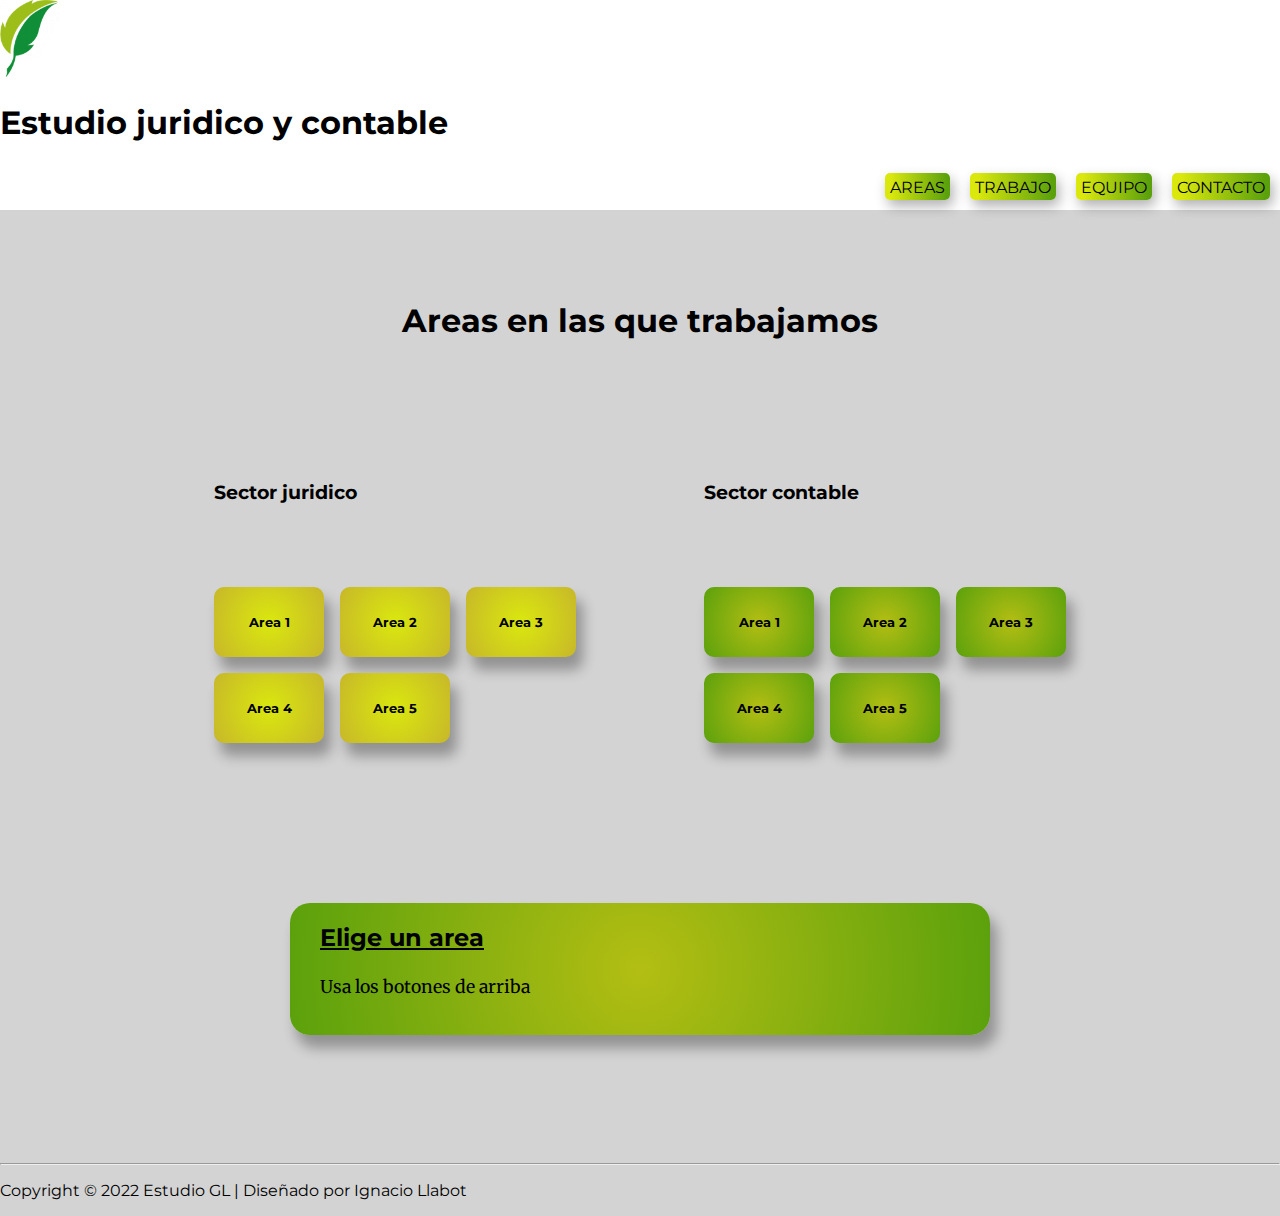
==== commit 8daeba79: "Listo para entregua final" ====
--- a/pages/areas.html
+++ b/pages/areas.html
@@ -50,22 +50,20 @@
                 
 
                 <div class="areasButtons1">
-                    <button type="button" id="boton1" onclick="area1a()">Area 1</button>
-                    <button type="button" id="boton2" onclick="area2a()">Area 2</button>
-                    <button type="button" id="boton3" onclick="area3a()">Area 3</button>
-                    <button type="button" id="boton4" onclick="area4a()">Area 4</button>
-                    <button type="button" id="boton5" onclick="area5a()">Area 5</button>
-                    <button type="button" id="boton6" onclick="area6a()">Area 6</button>
+                    <button type="button" id="boton1a" onclick="area1a()">Area 1</button>
+                    <button type="button" id="boton2a" onclick="area2a()">Area 2</button>
+                    <button type="button" id="boton3a" onclick="area3a()">Area 3</button>
+                    <button type="button" id="boton4a" onclick="area4a()">Area 4</button>
+                    <button type="button" id="boton5a" onclick="area5a()">Area 5</button>
                 </div>
 
                 <h3 class="text-center areasSubTitle2">Sector contable</h3>
                 <div class="areasButtons2">
-                    <button type="button" id="boton1" onclick="area1b()">Area 1</button>
-                    <button type="button" id="boton2" onclick="area2b()">Area 2</button>
-                    <button type="button" id="boton3" onclick="area3b()">Area 3</button>
-                    <button type="button" id="boton4" onclick="area4b()">Area 4</button>
-                    <button type="button" id="boton5" onclick="area5b()">Area 5</button>
-                    <button type="button" id="boton6" onclick="area6b()">Area 6</button>
+                    <button type="button" id="boton1b" onclick="area1b()">Area 1</button>
+                    <button type="button" id="boton2b" onclick="area2b()">Area 2</button>
+                    <button type="button" id="boton3b" onclick="area3b()">Area 3</button>
+                    <button type="button" id="boton4b" onclick="area4b()">Area 4</button>
+                    <button type="button" id="boton5b" onclick="area5b()">Area 5</button>
                 </div>
             </div>
 
@@ -80,7 +78,7 @@
     <hr>
 
     <footer class="container">
-        <p class="text-center">Copyright © 2022 Estudio GL</p>
+        <p class="text-center">Copyright © 2022 Estudio GL | Diseñado por Ignacio Llabot</p>
     </footer>
     
 </body>
--- a/css/main.min.css
+++ b/css/main.min.css
@@ -1,6 +1,6 @@
-::-webkit-scrollbar{width:10px}::-webkit-scrollbar-track{background:#555}::-webkit-scrollbar-thumb{background:#888}::-webkit-scrollbar-thumb:hover{background:#333}html{scroll-behavior:smooth}body{background-color:#d3d3d3;font-family:'Montserrat', sans-serif;margin:0;padding:0;border:0}.navBar{background:white;border:#333}.navBar .mobileNav{display:none}.navBar .menu-btn{display:none}.navBar .navBar__Title{text-align:left;-ms-flex-item-align:center;-ms-grid-row-align:center;align-self:center}.navBar .navBar__Buttons{-webkit-box-pack:end;-ms-flex-pack:end;justify-content:flex-end;-webkit-box-align:center;-ms-flex-align:center;align-items:center;display:-webkit-box;display:-ms-flexbox;display:flex;-ms-flex-wrap:wrap;flex-wrap:wrap;-webkit-box-orient:horizontal;-webkit-box-direction:normal;-ms-flex-direction:row;flex-direction:row;margin-bottom:0}.navBar .navBar__Buttons .navBar__Buttons1{background:-webkit-gradient(linear, left top, right top, color-stop(9%, #dae80e), color-stop(96%, #5ba10c));background:linear-gradient(90deg, #dae80e 9%, #5ba10c 96%)}.navBar .navBar__Buttons .navBar__Buttons1{margin:10px;padding:1px 5px 1px 5px;text-align:center;text-transform:uppercase;-webkit-transition:0.5s;transition:0.5s;color:black;-webkit-box-shadow:3.1px 6.25px 12.5px #0000004f;box-shadow:3.1px 6.25px 12.5px #0000004f;border-radius:5px;display:block}.navBar .navBar__Buttons .navBar__Buttons1 p{margin-top:4px;margin-bottom:2px}.navBar .navBar__Buttons .navBar__Buttons1:hover{-webkit-box-shadow:6.2px 12.5px 12.5px #0000004f;box-shadow:6.2px 12.5px 12.5px #0000004f}.navBar .navBar__Buttons a{text-decoration:none;color:black}.navBar .navBar__Buttons a:visited{color:black}.index{display:-ms-grid;display:grid;-ms-grid-rows:auto auto auto;grid-template-rows:auto auto auto;gap:4rem}.index .logo{padding-top:10%;padding-bottom:10%;margin-bottom:-20%;background-repeat:no-repeat;background-image:url(../images/Graupera-Home-07.jpg);background-size:100%}.index .logo img{margin:7% auto 20% auto;width:60%;padding:20px 30px 20px 30px;display:block;background-color:rgba(156,152,148,0.753);border-radius:20px}.index .mainArticle{display:-webkit-box;display:-ms-flexbox;display:flex;-webkit-box-orient:vertical;-webkit-box-direction:normal;-ms-flex-direction:column;flex-direction:column;gap:6rem;-ms-flex-line-pack:center;align-content:center}.index .mainArticle .mainArticle__Bloque1,.index .mainArticle .mainArticle__Bloque2{background:radial-gradient(circle, #b3be13 0%, #5ba10c 100%);-webkit-box-shadow:6.2px 12.5px 12.5px #0000004f;box-shadow:6.2px 12.5px 12.5px #0000004f;display:-webkit-box;display:-ms-flexbox;display:flex;-webkit-box-orient:horizontal;-webkit-box-direction:normal;-ms-flex-direction:row;flex-direction:row;-webkit-box-align:center;-ms-flex-align:center;align-items:center;padding:5%}.index .mainArticle .mainArticle__Bloque1 .mainArticle__Div,.index .mainArticle .mainArticle__Bloque2 .mainArticle__Div{display:-webkit-box;display:-ms-flexbox;display:flex;-webkit-box-orient:vertical;-webkit-box-direction:normal;-ms-flex-direction:column;flex-direction:column;gap:15px}.index .mainArticle .mainArticle__Bloque1 .mainArticle__Div .mainArticle__Titulo1,.index .mainArticle .mainArticle__Bloque1 .mainArticle__Div .mainArticle__Titulo2,.index .mainArticle .mainArticle__Bloque2 .mainArticle__Div .mainArticle__Titulo1,.index .mainArticle .mainArticle__Bloque2 .mainArticle__Div .mainArticle__Titulo2{font-size:1.5rem;border-radius:10px;text-align:left;-webkit-text-decoration-line:underline;text-decoration-line:underline;margin-top:0px;margin-bottom:0px;margin-right:20%;margin-left:0}.index .mainArticle .mainArticle__Bloque1 .mainArticle__Div .mainArticle__Texto1,.index .mainArticle .mainArticle__Bloque1 .mainArticle__Div .mainArticle__Texto2,.index .mainArticle .mainArticle__Bloque2 .mainArticle__Div .mainArticle__Texto1,.index .mainArticle .mainArticle__Bloque2 .mainArticle__Div .mainArticle__Texto2{display:-webkit-box !important;display:-ms-flexbox !important;display:flex !important;-webkit-box-orient:vertical;-webkit-box-direction:normal;-ms-flex-direction:column;flex-direction:column;gap:1.2rem;font-size:1.3rem;margin-left:auto;margin-right:auto;padding:5px;border-radius:5px}.index .mainArticle .mainArticle__Bloque1 .mainArticle__Div .mainArticle__Texto1 p,.index .mainArticle .mainArticle__Bloque1 .mainArticle__Div .mainArticle__Texto2 p,.index .mainArticle .mainArticle__Bloque2 .mainArticle__Div .mainArticle__Texto1 p,.index .mainArticle .mainArticle__Bloque2 .mainArticle__Div .mainArticle__Texto2 p{-webkit-margin-before:0px;margin-block-start:0px;-webkit-margin-after:0px;margin-block-end:0px}.index .clients{display:-ms-grid;display:grid;-ms-grid-rows:auto auto auto;grid-template-rows:auto auto auto;gap:4rem;padding-bottom:60px;margin-bottom:10px}.index .clients .clients__Title{margin:0px;text-align:center}.index .clients .clients__Imgs{background:radial-gradient(circle, #dae80e 0%, #c7b72a 100%);display:-webkit-box;display:-ms-flexbox;display:flex;-webkit-box-orient:horizontal;-webkit-box-direction:normal;-ms-flex-direction:row;flex-direction:row;-ms-flex-pack:distribute;justify-content:space-around;border-radius:20px;height:300px;gap:1rem;background-color:transparent;-webkit-box-shadow:6.2px 12.5px 12.5px #0000004f;box-shadow:6.2px 12.5px 12.5px #0000004f}.index .clients .clients__Imgs img{-ms-grid-column-align:center;justify-self:center;-ms-flex-item-align:center;-ms-grid-row-align:center;align-self:center;width:20%;height:auto;-webkit-box-shadow:4.0px 8.0px 8.0px #00000061;box-shadow:4.0px 8.0px 8.0px #00000061;background-color:white;border-radius:10px}.index .clients .clients__Comments{display:-webkit-box;display:-ms-flexbox;display:flex;gap:3rem;-ms-flex-pack:distribute;justify-content:space-around;padding:20px 30px 20px 30px}.index .clients .clients__Comments .clients__Comment1,.index .clients .clients__Comments .clients__Comment2{background:radial-gradient(circle, #dae80e 0%, #c7b72a 100%);-webkit-box-shadow:6.2px 12.5px 12.5px #0000004f;box-shadow:6.2px 12.5px 12.5px #0000004f;border-radius:20px;padding:30px 30px 30px 30px}.index .clients .clients__Comments .clients__Comment1 .clients__Cite1,.index .clients .clients__Comments .clients__Comment1 .clients__Name1,.index .clients .clients__Comments .clients__Comment1 .clients__Name2,.index .clients .clients__Comments .clients__Comment1 .clients__Cite2,.index .clients .clients__Comments .clients__Comment2 .clients__Cite1,.index .clients .clients__Comments .clients__Comment2 .clients__Name1,.index .clients .clients__Comments .clients__Comment2 .clients__Name2,.index .clients .clients__Comments .clients__Comment2 .clients__Cite2{font-family:'Merriweather', serif;font-size:1rem}.index .clients .clients__Comments .clients__Comment1 .clients__Name1,.index .clients .clients__Comments .clients__Comment1 .clients__Name2,.index .clients .clients__Comments .clients__Comment2 .clients__Name1,.index .clients .clients__Comments .clients__Comment2 .clients__Name2{font-weight:bold}.trabajo{display:-ms-grid;display:grid;-ms-grid-rows:auto auto auto auto auto;grid-template-rows:auto auto auto auto auto;gap:6rem;margin-top:5%;margin-bottom:10%}.trabajo .trabajoTitle,.trabajo .equipo .equipoTitle,.equipo .trabajo .equipoTitle,.trabajo .areas .areasTitle,.areas .trabajo .areasTitle,.trabajo .contacto .contactoTitle,.contacto .trabajo .contactoTitle{display:-webkit-box;display:-ms-flexbox;display:flex;-webkit-box-pack:center;-ms-flex-pack:center;justify-content:center;font-size:2rem}.trabajo .trabajoSubTitle{display:-webkit-box;display:-ms-flexbox;display:flex;-webkit-box-pack:center;-ms-flex-pack:center;justify-content:center;font-size:1.5rem}.trabajo .steps,.trabajo .stepsMob{-webkit-box-pack:center;-ms-flex-pack:center;justify-content:center}.trabajo .steps a,.trabajo .stepsMob a{color:black;text-decoration:none;display:-webkit-box;display:-ms-flexbox;display:flex}.trabajo .steps a:visited,.trabajo .stepsMob a:visited{color:black}.trabajo .steps .steps__Step1,.trabajo .stepsMob .steps__Step1,.trabajo .steps .steps__Step2,.trabajo .stepsMob .steps__Step2,.trabajo .steps .steps__Step3,.trabajo .stepsMob .steps__Step3{background-image:-webkit-gradient(linear, left top, right top, from(#ccd71b), to(#739300));background-image:linear-gradient(90deg, #ccd71b 0%, #739300 100%);border-radius:20px;display:-webkit-box;display:-ms-flexbox;display:flex;-webkit-box-orient:horizontal;-webkit-box-direction:normal;-ms-flex-direction:row;flex-direction:row;-webkit-box-align:center;-ms-flex-align:center;align-items:center;-webkit-box-shadow:6.2px 12.5px 12.5px #0000004f;box-shadow:6.2px 12.5px 12.5px #0000004f;width:-webkit-fit-content !important;width:-moz-fit-content !important;width:fit-content !important;justify-self:center;-ms-flex-item-align:center;align-self:center;padding:5%}.trabajo .steps .steps__Step1 .steps__Img1,.trabajo .stepsMob .steps__Step1 .steps__Img1,.trabajo .steps .steps__Step1 .steps__Img2,.trabajo .stepsMob .steps__Step1 .steps__Img2,.trabajo .steps .steps__Step1 .steps__Img3,.trabajo .stepsMob .steps__Step1 .steps__Img3,.trabajo .steps .steps__Step2 .steps__Img1,.trabajo .stepsMob .steps__Step2 .steps__Img1,.trabajo .steps .steps__Step2 .steps__Img2,.trabajo .stepsMob .steps__Step2 .steps__Img2,.trabajo .steps .steps__Step2 .steps__Img3,.trabajo .stepsMob .steps__Step2 .steps__Img3,.trabajo .steps .steps__Step3 .steps__Img1,.trabajo .stepsMob .steps__Step3 .steps__Img1,.trabajo .steps .steps__Step3 .steps__Img2,.trabajo .stepsMob .steps__Step3 .steps__Img2,.trabajo .steps .steps__Step3 .steps__Img3,.trabajo .stepsMob .steps__Step3 .steps__Img3{width:30px;height:auto;margin-right:auto}.trabajo .steps .steps__Step1 .steps__Title1,.trabajo .stepsMob .steps__Step1 .steps__Title1,.trabajo .steps .steps__Step1 .steps__Title2,.trabajo .stepsMob .steps__Step1 .steps__Title2,.trabajo .steps .steps__Step1 .steps__Title3,.trabajo .stepsMob .steps__Step1 .steps__Title3,.trabajo .steps .steps__Step2 .steps__Title1,.trabajo .stepsMob .steps__Step2 .steps__Title1,.trabajo .steps .steps__Step2 .steps__Title2,.trabajo .stepsMob .steps__Step2 .steps__Title2,.trabajo .steps .steps__Step2 .steps__Title3,.trabajo .stepsMob .steps__Step2 .steps__Title3,.trabajo .steps .steps__Step3 .steps__Title1,.trabajo .stepsMob .steps__Step3 .steps__Title1,.trabajo .steps .steps__Step3 .steps__Title2,.trabajo .stepsMob .steps__Step3 .steps__Title2,.trabajo .steps .steps__Step3 .steps__Title3,.trabajo .stepsMob .steps__Step3 .steps__Title3{font-size:1.5rem;-webkit-margin-before:0em;margin-block-start:0em;-webkit-margin-after:0em;margin-block-end:0em;text-align:center}@media screen and (max-width: 1399px){.trabajo .steps .steps__Step1 .steps__Title1,.trabajo .stepsMob .steps__Step1 .steps__Title1,.trabajo .steps .steps__Step1 .steps__Title2,.trabajo .stepsMob .steps__Step1 .steps__Title2,.trabajo .steps .steps__Step1 .steps__Title3,.trabajo .stepsMob .steps__Step1 .steps__Title3,.trabajo .steps .steps__Step2 .steps__Title1,.trabajo .stepsMob .steps__Step2 .steps__Title1,.trabajo .steps .steps__Step2 .steps__Title2,.trabajo .stepsMob .steps__Step2 .steps__Title2,.trabajo .steps .steps__Step2 .steps__Title3,.trabajo .stepsMob .steps__Step2 .steps__Title3,.trabajo .steps .steps__Step3 .steps__Title1,.trabajo .stepsMob .steps__Step3 .steps__Title1,.trabajo .steps .steps__Step3 .steps__Title2,.trabajo .stepsMob .steps__Step3 .steps__Title2,.trabajo .steps .steps__Step3 .steps__Title3,.trabajo .stepsMob .steps__Step3 .steps__Title3{font-size:1.3rem}}@media screen and (max-width: 1199px){.trabajo .steps .steps__Step1 .steps__Title1,.trabajo .stepsMob .steps__Step1 .steps__Title1,.trabajo .steps .steps__Step1 .steps__Title2,.trabajo .stepsMob .steps__Step1 .steps__Title2,.trabajo .steps .steps__Step1 .steps__Title3,.trabajo .stepsMob .steps__Step1 .steps__Title3,.trabajo .steps .steps__Step2 .steps__Title1,.trabajo .stepsMob .steps__Step2 .steps__Title1,.trabajo .steps .steps__Step2 .steps__Title2,.trabajo .stepsMob .steps__Step2 .steps__Title2,.trabajo .steps .steps__Step2 .steps__Title3,.trabajo .stepsMob .steps__Step2 .steps__Title3,.trabajo .steps .steps__Step3 .steps__Title1,.trabajo .stepsMob .steps__Step3 .steps__Title1,.trabajo .steps .steps__Step3 .steps__Title2,.trabajo .stepsMob .steps__Step3 .steps__Title2,.trabajo .steps .steps__Step3 .steps__Title3,.trabajo .stepsMob .steps__Step3 .steps__Title3{font-size:1.1rem}}@media screen and (max-width: 1199px){.trabajo .steps .steps__Step3,.trabajo .stepsMob .steps__Step3{padding-left:10%}}.trabajo .stepsMob{display:none}.trabajo .step1,.trabajo .step2,.trabajo .step3{background:radial-gradient(circle, #b3be13 0%, #5ba10c 100%);display:-webkit-box;display:-ms-flexbox;display:flex;gap:0px;margin-left:auto;margin-right:auto;border-radius:20px;width:100%;height:100%;-webkit-box-shadow:6.2px 12.5px 12.5px #0000004f;box-shadow:6.2px 12.5px 12.5px #0000004f;padding:5%}.trabajo .step1 .step1__Div,.trabajo .step1 .step2__Div,.trabajo .step1 .step3__Div,.trabajo .step2 .step1__Div,.trabajo .step2 .step2__Div,.trabajo .step2 .step3__Div,.trabajo .step3 .step1__Div,.trabajo .step3 .step2__Div,.trabajo .step3 .step3__Div{display:-webkit-box;display:-ms-flexbox;display:flex;-webkit-box-orient:vertical;-webkit-box-direction:normal;-ms-flex-direction:column;flex-direction:column;margin-left:3%;margin-right:3%;margin-top:15px;overflow-y:auto}.trabajo .step1 .step1__Div .step1__Title,.trabajo .step1 .step1__Div .step2__Title,.trabajo .step1 .step1__Div .step3__Title,.trabajo .step1 .step2__Div .step1__Title,.trabajo .step1 .step2__Div .step2__Title,.trabajo .step1 .step2__Div .step3__Title,.trabajo .step1 .step3__Div .step1__Title,.trabajo .step1 .step3__Div .step2__Title,.trabajo .step1 .step3__Div .step3__Title,.trabajo .step2 .step1__Div .step1__Title,.trabajo .step2 .step1__Div .step2__Title,.trabajo .step2 .step1__Div .step3__Title,.trabajo .step2 .step2__Div .step1__Title,.trabajo .step2 .step2__Div .step2__Title,.trabajo .step2 .step2__Div .step3__Title,.trabajo .step2 .step3__Div .step1__Title,.trabajo .step2 .step3__Div .step2__Title,.trabajo .step2 .step3__Div .step3__Title,.trabajo .step3 .step1__Div .step1__Title,.trabajo .step3 .step1__Div .step2__Title,.trabajo .step3 .step1__Div .step3__Title,.trabajo .step3 .step2__Div .step1__Title,.trabajo .step3 .step2__Div .step2__Title,.trabajo .step3 .step2__Div .step3__Title,.trabajo .step3 .step3__Div .step1__Title,.trabajo .step3 .step3__Div .step2__Title,.trabajo .step3 .step3__Div .step3__Title{font-size:1.5rem;text-align:center;margin:10px}.trabajo .step1 .step1__Div .step1__SubTitle,.trabajo .step1 .step1__Div .step2__SubTitle,.trabajo .step1 .step1__Div .step3__SubTitle,.trabajo .step1 .step2__Div .step1__SubTitle,.trabajo .step1 .step2__Div .step2__SubTitle,.trabajo .step1 .step2__Div .step3__SubTitle,.trabajo .step1 .step3__Div .step1__SubTitle,.trabajo .step1 .step3__Div .step2__SubTitle,.trabajo .step1 .step3__Div .step3__SubTitle,.trabajo .step2 .step1__Div .step1__SubTitle,.trabajo .step2 .step1__Div .step2__SubTitle,.trabajo .step2 .step1__Div .step3__SubTitle,.trabajo .step2 .step2__Div .step1__SubTitle,.trabajo .step2 .step2__Div .step2__SubTitle,.trabajo .step2 .step2__Div .step3__SubTitle,.trabajo .step2 .step3__Div .step1__SubTitle,.trabajo .step2 .step3__Div .step2__SubTitle,.trabajo .step2 .step3__Div .step3__SubTitle,.trabajo .step3 .step1__Div .step1__SubTitle,.trabajo .step3 .step1__Div .step2__SubTitle,.trabajo .step3 .step1__Div .step3__SubTitle,.trabajo .step3 .step2__Div .step1__SubTitle,.trabajo .step3 .step2__Div .step2__SubTitle,.trabajo .step3 .step2__Div .step3__SubTitle,.trabajo .step3 .step3__Div .step1__SubTitle,.trabajo .step3 .step3__Div .step2__SubTitle,.trabajo .step3 .step3__Div .step3__SubTitle{font-size:1.3rem;text-align:center;font-family:'Merriweather', serif;margin:5px}.trabajo .step1 .step1__Div .step1__Text,.trabajo .step1 .step1__Div .step2__Text,.trabajo .step1 .step1__Div .step3__Text,.trabajo .step1 .step2__Div .step1__Text,.trabajo .step1 .step2__Div .step2__Text,.trabajo .step1 .step2__Div .step3__Text,.trabajo .step1 .step3__Div .step1__Text,.trabajo .step1 .step3__Div .step2__Text,.trabajo .step1 .step3__Div .step3__Text,.trabajo .step2 .step1__Div .step1__Text,.trabajo .step2 .step1__Div .step2__Text,.trabajo .step2 .step1__Div .step3__Text,.trabajo .step2 .step2__Div .step1__Text,.trabajo .step2 .step2__Div .step2__Text,.trabajo .step2 .step2__Div .step3__Text,.trabajo .step2 .step3__Div .step1__Text,.trabajo .step2 .step3__Div .step2__Text,.trabajo .step2 .step3__Div .step3__Text,.trabajo .step3 .step1__Div .step1__Text,.trabajo .step3 .step1__Div .step2__Text,.trabajo .step3 .step1__Div .step3__Text,.trabajo .step3 .step2__Div .step1__Text,.trabajo .step3 .step2__Div .step2__Text,.trabajo .step3 .step2__Div .step3__Text,.trabajo .step3 .step3__Div .step1__Text,.trabajo .step3 .step3__Div .step2__Text,.trabajo .step3 .step3__Div .step3__Text{font-size:1.1rem;font-family:'Merriweather', serif}.trabajo .step1 .step1__Div .step1__Text ul li p,.trabajo .step1 .step1__Div .step2__Text ul li p,.trabajo .step1 .step1__Div .step3__Text ul li p,.trabajo .step1 .step2__Div .step1__Text ul li p,.trabajo .step1 .step2__Div .step2__Text ul li p,.trabajo .step1 .step2__Div .step3__Text ul li p,.trabajo .step1 .step3__Div .step1__Text ul li p,.trabajo .step1 .step3__Div .step2__Text ul li p,.trabajo .step1 .step3__Div .step3__Text ul li p,.trabajo .step2 .step1__Div .step1__Text ul li p,.trabajo .step2 .step1__Div .step2__Text ul li p,.trabajo .step2 .step1__Div .step3__Text ul li p,.trabajo .step2 .step2__Div .step1__Text ul li p,.trabajo .step2 .step2__Div .step2__Text ul li p,.trabajo .step2 .step2__Div .step3__Text ul li p,.trabajo .step2 .step3__Div .step1__Text ul li p,.trabajo .step2 .step3__Div .step2__Text ul li p,.trabajo .step2 .step3__Div .step3__Text ul li p,.trabajo .step3 .step1__Div .step1__Text ul li p,.trabajo .step3 .step1__Div .step2__Text ul li p,.trabajo .step3 .step1__Div .step3__Text ul li p,.trabajo .step3 .step2__Div .step1__Text ul li p,.trabajo .step3 .step2__Div .step2__Text ul li p,.trabajo .step3 .step2__Div .step3__Text ul li p,.trabajo .step3 .step3__Div .step1__Text ul li p,.trabajo .step3 .step3__Div .step2__Text ul li p,.trabajo .step3 .step3__Div .step3__Text ul li p{font-size:1.1rem;font-family:'Merriweather', serif;list-style-type:square}.trabajo .step1 .step1__Img,.trabajo .step1 .step2__Img,.trabajo .step1 .step3__Img,.trabajo .step2 .step1__Img,.trabajo .step2 .step2__Img,.trabajo .step2 .step3__Img,.trabajo .step3 .step1__Img,.trabajo .step3 .step2__Img,.trabajo .step3 .step3__Img{width:40%;height:auto;-ms-flex-item-align:center;-ms-grid-row-align:center;align-self:center;-ms-grid-column-align:center;justify-self:center;-webkit-box-shadow:6.2px 12.5px 12.5px #0000004f;box-shadow:6.2px 12.5px 12.5px #0000004f}.equipo{display:-ms-grid;display:grid;-ms-grid-rows:auto, auto, auto;grid-template-rows:auto, auto, auto;gap:6rem;margin-bottom:5%}.equipo .profile1,.equipo .profile2{display:-webkit-box;display:-ms-flexbox;display:flex;margin:0;-webkit-box-orient:vertical;-webkit-box-direction:normal;-ms-flex-direction:column;flex-direction:column;gap:10%}.equipo .profile1 .profile1__Img,.equipo .profile1 .profile2__Img,.equipo .profile2 .profile1__Img,.equipo .profile2 .profile2__Img{-ms-flex-item-align:center;-ms-grid-row-align:center;align-self:center;width:45vw;height:auto;margin-bottom:5%;min-width:250px;min-height:240px;max-width:480px;max-width:450px}.equipo .profile1 .profile1__Div,.equipo .profile1 .profile2__Div,.equipo .profile2 .profile1__Div,.equipo .profile2 .profile2__Div{background:radial-gradient(circle, #b3be13 0%, #5ba10c 100%);padding:10px 30px 10px 30px;border-radius:10px;-webkit-box-shadow:6.2px 12.5px 12.5px #0000004f;box-shadow:6.2px 12.5px 12.5px #0000004f;margin-left:auto;margin-right:auto;width:60vw}.equipo .profile1 .profile1__Div .profile1__Name,.equipo .profile1 .profile1__Div .profile2__Name,.equipo .profile1 .profile2__Div .profile1__Name,.equipo .profile1 .profile2__Div .profile2__Name,.equipo .profile2 .profile1__Div .profile1__Name,.equipo .profile2 .profile1__Div .profile2__Name,.equipo .profile2 .profile2__Div .profile1__Name,.equipo .profile2 .profile2__Div .profile2__Name{font-size:1.5rem;text-align:center;margin-bottom:1px}.equipo .profile1 .profile1__Div .profile1__Desc,.equipo .profile1 .profile1__Div .profile2__Desc,.equipo .profile1 .profile2__Div .profile1__Desc,.equipo .profile1 .profile2__Div .profile2__Desc,.equipo .profile2 .profile1__Div .profile1__Desc,.equipo .profile2 .profile1__Div .profile2__Desc,.equipo .profile2 .profile2__Div .profile1__Desc,.equipo .profile2 .profile2__Div .profile2__Desc{font-size:1.3rem;text-align:center;font-family:'Merriweather', serif}.equipo .profile1 .profile1__Div .profile1__Text,.equipo .profile1 .profile1__Div .profile2__Text,.equipo .profile1 .profile2__Div .profile1__Text,.equipo .profile1 .profile2__Div .profile2__Text,.equipo .profile2 .profile1__Div .profile1__Text,.equipo .profile2 .profile1__Div .profile2__Text,.equipo .profile2 .profile2__Div .profile1__Text,.equipo .profile2 .profile2__Div .profile2__Text{font-size:1.1rem;font-family:'Merriweather', serif;list-style-type:none;line-height:200%;padding:0}.areas{display:-ms-grid;display:grid;-ms-grid-rows:auto auto auto;grid-template-rows:auto auto auto;gap:6rem;margin-top:5%;margin-bottom:5%;justify-items:center}.areas .areasDiv{display:-ms-grid;display:grid;-ms-grid-rows:auto auto;-ms-grid-columns:auto auto;grid-template:auto auto / auto auto;gap:4rem;-webkit-column-gap:10vw;column-gap:10vw;height:-webkit-fit-content;height:-moz-fit-content;height:fit-content;grid-template-areas:"a b"- "c d"}.areas .areasDiv .areaSubTitle1{-ms-grid-row:1;-ms-grid-column:1;grid-area:a}.areas .areasDiv .areaSubTitle2{-ms-grid-row:1;-ms-grid-column:2;grid-area:b}.areas .areasDiv .areasButtons1,.areas .areasDiv .areasButtons2{display:-ms-grid;display:grid;-ms-grid-columns:auto auto auto;grid-template-columns:auto auto auto;-ms-grid-rows:auto auto;grid-template-rows:auto auto;gap:1rem;margin:0;width:-webkit-fit-content;width:-moz-fit-content;width:fit-content;height:-webkit-fit-content;height:-moz-fit-content;height:fit-content}.areas .areasDiv .areasButtons1 button,.areas .areasDiv .areasButtons2 button{width:110px;height:70px;border-radius:10px;-webkit-box-shadow:6.2px 12.5px 12.5px #0000004f;box-shadow:6.2px 12.5px 12.5px #0000004f;font-family:'Montserrat', sans-serif;font-weight:700;background-image:radial-gradient(circle, #b3be13 0%, #5ba10c 100%);border:none}.areas .areasDiv .areasButtons1{-ms-grid-row:2;-ms-grid-column:1;grid-area:c}.areas .areasDiv .areasButtons1 button{background-image:radial-gradient(circle, #dae80e 0%, #c7b72a 100%)}.areas .areasDiv .areasButtons2{-ms-grid-row:2;-ms-grid-column:2;grid-area:d}.areas .areasText{margin:5%;padding:20px 30px 20px 30px;background:radial-gradient(circle, #b3be13 0%, #5ba10c 100%);border-radius:20px;-webkit-box-shadow:6.2px 12.5px 12.5px #0000004f;box-shadow:6.2px 12.5px 12.5px #0000004f;width:50%;height:-webkit-fit-content;height:-moz-fit-content;height:fit-content}.areas .areasText h3{font-size:1.5rem;text-decoration:underline;margin-top:0%}.areas .areasText p{font-family:'Merriweather', serif;font-size:1.1rem}.contacto{display:-ms-grid;display:grid;-ms-grid-rows:auto, auto, auto, auto;grid-template-rows:auto, auto, auto, auto;gap:6rem;justify-items:center;margin-top:5%;margin-bottom:5%}.contacto .contactInfo{display:-webkit-box;display:-ms-flexbox;display:flex;-webkit-box-orient:horizontal;-webkit-box-direction:normal;-ms-flex-direction:row;flex-direction:row;-ms-flex-pack:distribute;justify-content:space-around;width:85% !important;gap:0}@media screen and (max-width: 1342px){.contacto .contactInfo{-webkit-box-orient:vertical;-webkit-box-direction:normal;-ms-flex-direction:column;flex-direction:column;gap:2rem}}.contacto .contactInfo .whatsapp,.contacto .contactInfo .phone,.contacto .contactInfo .mail{padding:3%;max-height:106px;width:-webkit-fit-content;width:-moz-fit-content;width:fit-content;height:auto;background:radial-gradient(circle, #b3be13 0%, #5ba10c 100%);padding:15px 15px 15px 15px;border-radius:20px;-webkit-box-shadow:6.2px 12.5px 12.5px #0000004f;box-shadow:6.2px 12.5px 12.5px #0000004f}@media screen and (max-width: 1342px){.contacto .contactInfo .whatsapp,.contacto .contactInfo .phone,.contacto .contactInfo .mail{margin-left:auto !important;margin-right:auto !important}}.contacto .contactInfo .whatsapp .whatsapp__Img,.contacto .contactInfo .whatsapp .phone__Img,.contacto .contactInfo .whatsapp .mail__Img,.contacto .contactInfo .phone .whatsapp__Img,.contacto .contactInfo .phone .phone__Img,.contacto .contactInfo .phone .mail__Img,.contacto .contactInfo .mail .whatsapp__Img,.contacto .contactInfo .mail .phone__Img,.contacto .contactInfo .mail .mail__Img{max-width:100px;height:auto;-ms-flex-item-align:center;-ms-grid-row-align:center;align-self:center}.contacto .contactInfo .whatsapp .whatsapp__Number,.contacto .contactInfo .whatsapp .phone__Number,.contacto .contactInfo .whatsapp .mail__Mail,.contacto .contactInfo .phone .whatsapp__Number,.contacto .contactInfo .phone .phone__Number,.contacto .contactInfo .phone .mail__Mail,.contacto .contactInfo .mail .whatsapp__Number,.contacto .contactInfo .mail .phone__Number,.contacto .contactInfo .mail .mail__Mail{font-size:23px;-ms-flex-item-align:center;-ms-grid-row-align:center;align-self:center;margin-bottom:auto;margin-top:auto;width:-webkit-fit-content;width:-moz-fit-content;width:fit-content}.contacto .contactInfo .mail{display:-webkit-box;display:-ms-flexbox;display:flex;-webkit-box-orient:horizontal;-webkit-box-direction:normal;-ms-flex-direction:row;flex-direction:row;background:radial-gradient(circle, #b3be13 0%, #5ba10c 100%);border-radius:20px;-webkit-box-shadow:6.2px 12.5px 12.5px #0000004f;box-shadow:6.2px 12.5px 12.5px #0000004f}.contacto .mapInfo{background:radial-gradient(circle, #b3be13 0%, #5ba10c 100%);margin-left:auto;margin-right:auto;display:-webkit-box;display:-ms-flexbox;display:flex;-webkit-box-orient:horizontal;-webkit-box-direction:normal;-ms-flex-direction:row;flex-direction:row;width:83vw;height:550px;-ms-flex-pack:distribute;justify-content:space-around;border-radius:20px;-webkit-box-shadow:6.2px 12.5px 12.5px #0000004f;box-shadow:6.2px 12.5px 12.5px #0000004f}.contacto .mapInfo .mapInfo__Div{display:-webkit-box;display:-ms-flexbox;display:flex;-webkit-box-orient:vertical;-webkit-box-direction:normal;-ms-flex-direction:column;flex-direction:column;gap:6rem;width:-webkit-fit-content;width:-moz-fit-content;width:fit-content;height:-webkit-fit-content;height:-moz-fit-content;height:fit-content;-ms-flex-item-align:center;align-self:center}.contacto .mapInfo .mapInfo__Div .adress,.contacto .mapInfo .mapInfo__Div .location{display:-webkit-box;display:-ms-flexbox;display:flex;-webkit-box-orient:horizontal;-webkit-box-direction:normal;-ms-flex-direction:row;flex-direction:row;-ms-flex-pack:distribute;justify-content:space-around;gap:4rem;width:-webkit-fit-content;width:-moz-fit-content;width:fit-content;margin-left:50px}.contacto .mapInfo .mapInfo__Div .adress .adress__Text,.contacto .mapInfo .mapInfo__Div .adress .location__Text,.contacto .mapInfo .mapInfo__Div .location .adress__Text,.contacto .mapInfo .mapInfo__Div .location .location__Text{font-size:23px;-ms-flex-item-align:center;-ms-grid-row-align:center;align-self:center}.contacto .mapInfo .mapInfo__Div .adress .adress__Img,.contacto .mapInfo .mapInfo__Div .adress .location__Img,.contacto .mapInfo .mapInfo__Div .location .adress__Img,.contacto .mapInfo .mapInfo__Div .location .location__Img{-ms-flex-item-align:center;-ms-grid-row-align:center;align-self:center;width:5rem;height:auto}.contacto .mapInfo .mapouter,.contacto .mapInfo .mapouter iframe{position:relative;-ms-flex-item-align:center;-ms-grid-row-align:center;align-self:center;width:30%;height:70%;-o-object-fit:cover;object-fit:cover}@media screen and (max-width: 1237px){.contacto .mapInfo .mapouter,.contacto .mapInfo .mapouter iframe{width:80%;height:30%}}.contacto .mapInfo .mapouter iframe{width:100%;height:100%}.contactForm{margin-left:15%;margin-right:15%;width:80vw}.contactForm h3{display:-webkit-box;display:-ms-flexbox;display:flex;-webkit-box-pack:center;-ms-flex-pack:center;justify-content:center;font-size:2rem}.contactForm form{display:-webkit-box;display:-ms-flexbox;display:flex;-webkit-box-orient:vertical;-webkit-box-direction:normal;-ms-flex-direction:column;flex-direction:column;padding-top:30px;background:radial-gradient(circle, #b3be13 0%, #5ba10c 100%);border-radius:20px;padding-left:0px;-webkit-box-shadow:6.2px 12.5px 12.5px #0000004f;box-shadow:6.2px 12.5px 12.5px #0000004f}.contactForm form p{display:-webkit-box;display:-ms-flexbox;display:flex;-webkit-box-orient:vertical;-webkit-box-direction:normal;-ms-flex-direction:column;flex-direction:column;-ms-flex-item-align:center;align-self:center;-webkit-box-align:center;-ms-flex-align:center;align-items:center;width:60%}.contactForm form p label{font-size:25px}.contactForm form p input{width:90%;height:40px;font-size:20px}.contactForm form p textarea{width:100%;height:300px;font-size:20px;margin-bottom:40px}.contactForm form button{width:20%;-ms-flex-item-align:center;-ms-grid-row-align:center;align-self:center;font-size:20px;cursor:pointer}.contactForm form button p{display:inline-block}.contactForm form .aviso{text-align:center;font-size:18px}@media screen and (max-width: 992px){.navBar .menu-btn{position:relative;display:-webkit-box;display:-ms-flexbox;display:flex;-webkit-box-pack:center;-ms-flex-pack:center;justify-content:center;margin-left:auto;-webkit-box-align:center;-ms-flex-align:center;align-items:center;width:80px;height:80px;cursor:pointer;-webkit-transition:all .5s ease-in-out;transition:all .5s ease-in-out;z-index:99}.navBar .menu-btn__burger{width:50px;height:6px;background:black;border-radius:5px;-webkit-box-shadow:0 2px 5px rgba(255,101,47,0.2);box-shadow:0 2px 5px rgba(255,101,47,0.2);-webkit-transition:all .5s ease-in-out;transition:all .5s ease-in-out}.navBar .menu-btn__burger::before,.navBar .menu-btn__burger::after{content:'';position:absolute;width:50px;height:6px;background:black;border-radius:5px;-webkit-box-shadow:0 2px 5px rgba(255,101,47,0.2);box-shadow:0 2px 5px rgba(255,101,47,0.2);-webkit-transition:all .5s ease-in-out;transition:all .5s ease-in-out}.navBar .menu-btn__burger::before{-webkit-transform:translateY(-16px);transform:translateY(-16px)}.navBar .menu-btn__burger::after{-webkit-transform:translateY(16px);transform:translateY(16px)}.navBar .menu-btn.open .menu-btn__burger{-webkit-transform:translateX(-50px);transform:translateX(-50px);background:transparent;-webkit-box-shadow:none;box-shadow:none}.navBar .menu-btn.open .menu-btn__burger::before{-webkit-transform:rotate(45deg) translate(35px, -35px);transform:rotate(45deg) translate(35px, -35px)}.navBar .menu-btn.open .menu-btn__burger::after{-webkit-transform:rotate(-45deg) translate(35px, 35px);transform:rotate(-45deg) translate(35px, 35px)}.navBar .navBar__Title{-ms-flex-item-align:center;-ms-grid-row-align:center;align-self:center}.navBar .navBar__Buttons{display:none}.navBar .mobileNav{position:fixed;top:0;left:100%;width:100%;min-height:100vh;display:block;z-index:98;background-color:rgba(255,255,255,0.616);padding-top:120px;-webkit-transition:0.4s;transition:0.4s}.navBar .mobileNav a{display:block;width:100%;max-width:200px;margin:0 auto 16px;text-align:center;padding:12px 16px;background-image:-webkit-gradient(linear, left top, right top, from(#DCE35B), color-stop(51%, #45B649), to(#DCE35B));background-image:linear-gradient(to right, #DCE35B 0%, #45B649 51%, #DCE35B 100%);border-radius:10px;color:black;text-decoration:none}.navBar .mobileNav.is-active{left:0}.index .logo{margin-bottom:-30%}.index .logo img{width:70%}.index .mainArticle .mainArticle__Bloque1,.index .mainArticle .mainArticle__Bloque2{background:none;background-color:transparent;-webkit-box-orient:vertical;-webkit-box-direction:normal;-ms-flex-direction:column;flex-direction:column}.index .mainArticle .mainArticle__Bloque1 .mainArticle__Div .mainArticle__Titulo1,.index .mainArticle .mainArticle__Bloque1 .mainArticle__Div .mainArticle__Titulo2,.index .mainArticle .mainArticle__Bloque2 .mainArticle__Div .mainArticle__Titulo1,.index .mainArticle .mainArticle__Bloque2 .mainArticle__Div .mainArticle__Titulo2{background-color:rgba(145,143,143,0.925);text-align:center;margin-left:20%}.index .mainArticle .mainArticle__Bloque1 .mainArticle__Div .mainArticle__Texto1,.index .mainArticle .mainArticle__Bloque1 .mainArticle__Div .mainArticle__Texto2,.index .mainArticle .mainArticle__Bloque2 .mainArticle__Div .mainArticle__Texto1,.index .mainArticle .mainArticle__Bloque2 .mainArticle__Div .mainArticle__Texto2{font-size:1.2rem;background-color:rgba(145,143,143,0.925)}.index .mainArticle .mainArticle__Bloque1 .mainArticle__Div .mainArticle__Texto2,.index .mainArticle .mainArticle__Bloque2 .mainArticle__Div .mainArticle__Texto2{list-style-type:none;text-align:center}.index .mainArticle .mainArticle__Bloque1 .mainArticle__Img1,.index .mainArticle .mainArticle__Bloque1 .mainArticle__Img2,.index .mainArticle .mainArticle__Bloque2 .mainArticle__Img1,.index .mainArticle .mainArticle__Bloque2 .mainArticle__Img2{display:none}.index .mainArticle .mainArticle__Bloque1{background-image:url(../images/img01.jpg);background-size:110% 100%;background-repeat:no-repeat;padding-bottom:5%}.index .mainArticle .mainArticle__Bloque2{background-image:url(../images/Graupera-Home-05.jpg);background-size:110% 100%;background-repeat:no-repeat;padding-bottom:0px}.index .clients .clients__Title{font-size:2rem}.index .clients .clients__Imgs{background:none;display:-ms-grid;display:grid;-ms-grid-rows:1fr 1fr;-ms-grid-columns:1fr 1fr;grid-template:1fr 1fr / 1fr 1fr;padding:10px 10px 10px 10px;height:-webkit-fit-content;height:-moz-fit-content;height:fit-content;-webkit-box-shadow:none;box-shadow:none}.index .clients .clients__Imgs img{width:100%;-webkit-box-shadow:6.2px 12.5px 12.5px #0000004f;box-shadow:6.2px 12.5px 12.5px #0000004f}.index .clients .clients__Comments{gap:2rem}.index .clients .clients__Comments .clients__Comment1 .clients__Cite1,.index .clients .clients__Comments .clients__Comment1 .clients__Name1,.index .clients .clients__Comments .clients__Comment1 .clients__Name2,.index .clients .clients__Comments .clients__Comment1 .clients__Name1,.index .clients .clients__Comments .clients__Comment1 .clients__Cite2,.index .clients .clients__Comments .clients__Comment1 .clients__Name2,.index .clients .clients__Comments .clients__Comment2 .clients__Cite1,.index .clients .clients__Comments .clients__Comment2 .clients__Name1,.index .clients .clients__Comments .clients__Comment2 .clients__Name2,.index .clients .clients__Comments .clients__Comment2 .clients__Name1,.index .clients .clients__Comments .clients__Comment2 .clients__Cite2,.index .clients .clients__Comments .clients__Comment2 .clients__Name2{font-size:16px}.trabajo{gap:2rem}.trabajo .steps,.trabajo .stepsMob{min-width:none}.trabajo .steps .steps__Step1,.trabajo .stepsMob .steps__Step1,.trabajo .steps .steps__Step2,.trabajo .stepsMob .steps__Step2,.trabajo .steps .steps__Step3,.trabajo .stepsMob .steps__Step3{min-height:82px;width:100% !important;-webkit-box-pack:center;-ms-flex-pack:center;justify-content:center;padding:0}.trabajo .steps .steps__Step1 .steps__Title1,.trabajo .stepsMob .steps__Step1 .steps__Title1,.trabajo .steps .steps__Step1 .steps__Title2,.trabajo .stepsMob .steps__Step1 .steps__Title2,.trabajo .steps .steps__Step1 .steps__Title3,.trabajo .stepsMob .steps__Step1 .steps__Title3,.trabajo .steps .steps__Step2 .steps__Title1,.trabajo .stepsMob .steps__Step2 .steps__Title1,.trabajo .steps .steps__Step2 .steps__Title2,.trabajo .stepsMob .steps__Step2 .steps__Title2,.trabajo .steps .steps__Step2 .steps__Title3,.trabajo .stepsMob .steps__Step2 .steps__Title3,.trabajo .steps .steps__Step3 .steps__Title1,.trabajo .stepsMob .steps__Step3 .steps__Title1,.trabajo .steps .steps__Step3 .steps__Title2,.trabajo .stepsMob .steps__Step3 .steps__Title2,.trabajo .steps .steps__Step3 .steps__Title3,.trabajo .stepsMob .steps__Step3 .steps__Title3{font-size:18px}.trabajo .trabajoSubTitle{font-size:1.3rem}.trabajo .steps,.trabajo .stepsMob{display:none}.trabajo .stepsMob{display:-webkit-box;display:-ms-flexbox;display:flex;-webkit-box-orient:vertical;-webkit-box-direction:normal;-ms-flex-direction:column;flex-direction:column;gap:1rem;padding:0}.trabajo .stepsMob button{width:50% !important;margin-left:auto;margin-right:auto;border:none;background-color:transparent;width:-webkit-fit-content;width:-moz-fit-content;width:fit-content}.trabajo .step1,.trabajo .step2,.trabajo .step3{display:-ms-grid;display:grid;-ms-grid-columns:none;grid-template-columns:none;-ms-grid-rows:auto auto;grid-template-rows:auto auto;width:90%;height:110%}.trabajo .step1 .step1__Img,.trabajo .step1 .step2__Img,.trabajo .step1 .step3__Img,.trabajo .step2 .step1__Img,.trabajo .step2 .step2__Img,.trabajo .step2 .step3__Img,.trabajo .step3 .step1__Img,.trabajo .step3 .step2__Img,.trabajo .step3 .step3__Img{width:90%}.trabajo .step2,.trabajo .step3{display:none}.equipo{gap:3rem}.equipo .profile1 .profile1__Div,.equipo .profile1 .profile2__Div,.equipo .profile2 .profile1__Div,.equipo .profile2 .profile2__Div{width:auto}.areas{gap:3rem;-ms-grid-rows:auto auto auto;grid-template-rows:auto auto auto}.areas .areasText{width:-webkit-fit-content;width:-moz-fit-content;width:fit-content;height:-webkit-fit-content;height:-moz-fit-content;height:fit-content;font-size:1.3rem}.areas .areasText h3{font-size:1.1rem}.areas .areasText p{font-size:1rem}.areas .areasDiv{-ms-grid-rows:auto auto auto auto;grid-template-rows:auto auto auto auto;-ms-grid-columns:auto;grid-template-columns:auto;grid-template-areas:"a"+::-webkit-scrollbar{width:10px}::-webkit-scrollbar-track{background:#555}::-webkit-scrollbar-thumb{background:#888}::-webkit-scrollbar-thumb:hover{background:#333}html{scroll-behavior:smooth}body{background-color:#d3d3d3;font-family:'Montserrat', sans-serif;margin:0;padding:0;border:0}.navBar{background:white;border:#333}.navBar .mobileNav{display:none}.navBar .menu-btn{display:none}.navBar__Title{text-align:left;-ms-flex-item-align:center;-ms-grid-row-align:center;align-self:center}.navBar__Buttons{-webkit-box-pack:end;-ms-flex-pack:end;justify-content:flex-end;-webkit-box-align:center;-ms-flex-align:center;align-items:center;display:-webkit-box;display:-ms-flexbox;display:flex;-ms-flex-wrap:wrap;flex-wrap:wrap;-webkit-box-orient:horizontal;-webkit-box-direction:normal;-ms-flex-direction:row;flex-direction:row;margin-bottom:0}.navBar__Buttons1{background:-webkit-gradient(linear, left top, right top, color-stop(9%, #dae80e), color-stop(96%, #5ba10c));background:linear-gradient(90deg, #dae80e 9%, #5ba10c 96%)}.navBar__Buttons1{margin:10px;padding:1px 5px 1px 5px;text-align:center;text-transform:uppercase;-webkit-transition:0.5s;transition:0.5s;color:black;-webkit-box-shadow:3.1px 6.25px 12.5px #0000004f;box-shadow:3.1px 6.25px 12.5px #0000004f;border-radius:5px;display:block}.navBar__Buttons1 p{margin-top:4px;margin-bottom:2px}.navBar__Buttons1:hover{-webkit-box-shadow:6.2px 12.5px 12.5px #0000004f;box-shadow:6.2px 12.5px 12.5px #0000004f}.navBar__Buttons a{text-decoration:none;color:black}.navBar__Buttons a:visited{color:black}.index{display:-ms-grid;display:grid;-ms-grid-rows:auto auto auto;grid-template-rows:auto auto auto;gap:4rem}.index .logo{padding-top:10%;padding-bottom:10%;margin-bottom:-20%;background-repeat:no-repeat;background-image:url(../../images/farm-g992844d2a_1920.jpg);background-size:100%}.index .logo img{margin:7% auto 20% auto;width:60%;padding:20px 30px 20px 30px;display:block;background-color:rgba(156,152,148,0.753);border-radius:20px}.index .mainArticle{display:-webkit-box;display:-ms-flexbox;display:flex;-webkit-box-orient:vertical;-webkit-box-direction:normal;-ms-flex-direction:column;flex-direction:column;gap:6rem;-ms-flex-line-pack:center;align-content:center}.index .mainArticle__Bloque1,.index .mainArticle__Bloque2{background:radial-gradient(circle, #b3be13 0%, #5ba10c 100%);-webkit-box-shadow:6.2px 12.5px 12.5px #0000004f;box-shadow:6.2px 12.5px 12.5px #0000004f;display:-webkit-box;display:-ms-flexbox;display:flex;-webkit-box-orient:horizontal;-webkit-box-direction:normal;-ms-flex-direction:row;flex-direction:row;-webkit-box-align:center;-ms-flex-align:center;align-items:center;padding:5%}.index .mainArticle__Bloque1 .mainArticle__Div,.index .mainArticle__Bloque2 .mainArticle__Div{display:-webkit-box;display:-ms-flexbox;display:flex;-webkit-box-orient:vertical;-webkit-box-direction:normal;-ms-flex-direction:column;flex-direction:column;gap:15px}.index .mainArticle__Bloque1 .mainArticle__Div .mainArticle__Titulo1,.index .mainArticle__Bloque1 .mainArticle__Div .mainArticle__Titulo2,.index .mainArticle__Bloque2 .mainArticle__Div .mainArticle__Titulo1,.index .mainArticle__Bloque2 .mainArticle__Div .mainArticle__Titulo2{font-size:1.5rem;border-radius:10px;text-align:left;-webkit-text-decoration-line:underline;text-decoration-line:underline;margin-top:0px;margin-bottom:0px;margin-right:20%;margin-left:0}.index .mainArticle__Bloque1 .mainArticle__Div .mainArticle__Texto1,.index .mainArticle__Bloque1 .mainArticle__Div .mainArticle__Texto2,.index .mainArticle__Bloque2 .mainArticle__Div .mainArticle__Texto1,.index .mainArticle__Bloque2 .mainArticle__Div .mainArticle__Texto2{display:-webkit-box !important;display:-ms-flexbox !important;display:flex !important;-webkit-box-orient:vertical;-webkit-box-direction:normal;-ms-flex-direction:column;flex-direction:column;gap:1.2rem;font-size:1.3rem;margin-left:auto;margin-right:auto;padding:5px;border-radius:5px}.index .mainArticle__Bloque1 .mainArticle__Div .mainArticle__Texto1 p,.index .mainArticle__Bloque1 .mainArticle__Div .mainArticle__Texto2 p,.index .mainArticle__Bloque2 .mainArticle__Div .mainArticle__Texto1 p,.index .mainArticle__Bloque2 .mainArticle__Div .mainArticle__Texto2 p{-webkit-margin-before:0px;margin-block-start:0px;-webkit-margin-after:0px;margin-block-end:0px}.index .clients{display:-ms-grid;display:grid;-ms-grid-rows:auto auto auto;grid-template-rows:auto auto auto;gap:4rem;padding-bottom:60px;margin-bottom:10px}.index .clients__Title{margin:0px;text-align:center}.index .clients__Imgs{background:radial-gradient(circle, #dae80e 0%, #c7b72a 100%);display:-webkit-box;display:-ms-flexbox;display:flex;-webkit-box-orient:horizontal;-webkit-box-direction:normal;-ms-flex-direction:row;flex-direction:row;-ms-flex-pack:distribute;justify-content:space-around;border-radius:20px;height:300px;gap:1rem;background-color:transparent;-webkit-box-shadow:6.2px 12.5px 12.5px #0000004f;box-shadow:6.2px 12.5px 12.5px #0000004f}.index .clients__Imgs img{-ms-grid-column-align:center;justify-self:center;-ms-flex-item-align:center;-ms-grid-row-align:center;align-self:center;width:20%;height:auto;-webkit-box-shadow:4.0px 8.0px 8.0px #00000061;box-shadow:4.0px 8.0px 8.0px #00000061;background-color:white;border-radius:10px}.index .clients .clients__Comments{display:-webkit-box;display:-ms-flexbox;display:flex;gap:3rem;-ms-flex-pack:distribute;justify-content:space-around;padding:20px 30px 20px 30px}.index .clients .clients__Comments .clients__Comment1,.index .clients .clients__Comments .clients__Comment2{background:radial-gradient(circle, #dae80e 0%, #c7b72a 100%);-webkit-box-shadow:6.2px 12.5px 12.5px #0000004f;box-shadow:6.2px 12.5px 12.5px #0000004f;border-radius:20px;padding:30px 30px 30px 30px}.index .clients .clients__Comments .clients__Comment1 .clients__Cite1,.index .clients .clients__Comments .clients__Comment1 .clients__Name1,.index .clients .clients__Comments .clients__Comment1 .clients__Name2,.index .clients .clients__Comments .clients__Comment1 .clients__Cite2,.index .clients .clients__Comments .clients__Comment2 .clients__Cite1,.index .clients .clients__Comments .clients__Comment2 .clients__Name1,.index .clients .clients__Comments .clients__Comment2 .clients__Name2,.index .clients .clients__Comments .clients__Comment2 .clients__Cite2{font-family:'Merriweather', serif;font-size:1rem}.index .clients .clients__Comments .clients__Comment1 .clients__Name1,.index .clients .clients__Comments .clients__Comment1 .clients__Name2,.index .clients .clients__Comments .clients__Comment2 .clients__Name1,.index .clients .clients__Comments .clients__Comment2 .clients__Name2{font-weight:bold}.trabajo{display:-ms-grid;display:grid;-ms-grid-rows:auto auto auto auto auto;grid-template-rows:auto auto auto auto auto;gap:6rem;margin-top:5%;margin-bottom:10%}.trabajoTitle,.equipoTitle,.areasTitle,.contactoTitle{display:-webkit-box;display:-ms-flexbox;display:flex;-webkit-box-pack:center;-ms-flex-pack:center;justify-content:center;font-size:2rem}.trabajoSubTitle{display:-webkit-box;display:-ms-flexbox;display:flex;-webkit-box-pack:center;-ms-flex-pack:center;justify-content:center;font-size:1.5rem}.trabajo .steps,.trabajo .stepsMob{-webkit-box-pack:center;-ms-flex-pack:center;justify-content:center}.trabajo .steps a,.trabajo .stepsMob a{color:black;text-decoration:none;display:-webkit-box;display:-ms-flexbox;display:flex}.trabajo .steps a:visited,.trabajo .stepsMob a:visited{color:black}.trabajo .steps__Step1,.trabajo .steps__Step2,.trabajo .steps__Step3{background-image:-webkit-gradient(linear, left top, right top, from(#ccd71b), to(#739300));background-image:linear-gradient(90deg, #ccd71b 0%, #739300 100%);border-radius:20px;display:-webkit-box;display:-ms-flexbox;display:flex;-webkit-box-orient:horizontal;-webkit-box-direction:normal;-ms-flex-direction:row;flex-direction:row;-webkit-box-align:center;-ms-flex-align:center;align-items:center;-webkit-box-shadow:6.2px 12.5px 12.5px #0000004f;box-shadow:6.2px 12.5px 12.5px #0000004f;width:-webkit-fit-content !important;width:-moz-fit-content !important;width:fit-content !important;justify-self:center;-ms-flex-item-align:center;align-self:center;padding:5%}.trabajo .steps__Step1 .steps__Img1,.trabajo .steps__Step1 .steps__Img2,.trabajo .steps__Step1 .steps__Img3,.trabajo .steps__Step2 .steps__Img1,.trabajo .steps__Step2 .steps__Img2,.trabajo .steps__Step2 .steps__Img3,.trabajo .steps__Step3 .steps__Img1,.trabajo .steps__Step3 .steps__Img2,.trabajo .steps__Step3 .steps__Img3{width:30px;height:auto;margin-right:auto}.trabajo .steps__Step1 .steps__Title1,.trabajo .steps__Step1 .steps__Title2,.trabajo .steps__Step1 .steps__Title3,.trabajo .steps__Step2 .steps__Title1,.trabajo .steps__Step2 .steps__Title2,.trabajo .steps__Step2 .steps__Title3,.trabajo .steps__Step3 .steps__Title1,.trabajo .steps__Step3 .steps__Title2,.trabajo .steps__Step3 .steps__Title3{font-size:1.5rem;-webkit-margin-before:0em;margin-block-start:0em;-webkit-margin-after:0em;margin-block-end:0em;text-align:center}@media screen and (max-width: 1399px){.trabajo .steps__Step1 .steps__Title1,.trabajo .steps__Step1 .steps__Title2,.trabajo .steps__Step1 .steps__Title3,.trabajo .steps__Step2 .steps__Title1,.trabajo .steps__Step2 .steps__Title2,.trabajo .steps__Step2 .steps__Title3,.trabajo .steps__Step3 .steps__Title1,.trabajo .steps__Step3 .steps__Title2,.trabajo .steps__Step3 .steps__Title3{font-size:1.3rem}}@media screen and (max-width: 1199px){.trabajo .steps__Step1 .steps__Title1,.trabajo .steps__Step1 .steps__Title2,.trabajo .steps__Step1 .steps__Title3,.trabajo .steps__Step2 .steps__Title1,.trabajo .steps__Step2 .steps__Title2,.trabajo .steps__Step2 .steps__Title3,.trabajo .steps__Step3 .steps__Title1,.trabajo .steps__Step3 .steps__Title2,.trabajo .steps__Step3 .steps__Title3{font-size:1.1rem}}@media screen and (max-width: 1199px){.trabajo .steps__Step3{padding-left:10%}}.trabajo .stepsMob{display:none}.trabajo .step1,.trabajo .step2,.trabajo .step3{background:radial-gradient(circle, #b3be13 0%, #5ba10c 100%);display:-webkit-box;display:-ms-flexbox;display:flex;gap:0px;margin-left:auto;margin-right:auto;border-radius:20px;width:100%;height:100%;-webkit-box-shadow:6.2px 12.5px 12.5px #0000004f;box-shadow:6.2px 12.5px 12.5px #0000004f;padding:5%}.trabajo .step1 .step1__Div,.trabajo .step1 .step2__Div,.trabajo .step1 .step3__Div,.trabajo .step2 .step1__Div,.trabajo .step2 .step2__Div,.trabajo .step2 .step3__Div,.trabajo .step3 .step1__Div,.trabajo .step3 .step2__Div,.trabajo .step3 .step3__Div{display:-webkit-box;display:-ms-flexbox;display:flex;-webkit-box-orient:vertical;-webkit-box-direction:normal;-ms-flex-direction:column;flex-direction:column;margin-left:3%;margin-right:3%;margin-top:15px;overflow-y:auto}.trabajo .step1 .step1__Div .step1__Title,.trabajo .step1 .step1__Div .step2__Title,.trabajo .step1 .step1__Div .step3__Title,.trabajo .step1 .step2__Div .step1__Title,.trabajo .step1 .step2__Div .step2__Title,.trabajo .step1 .step2__Div .step3__Title,.trabajo .step1 .step3__Div .step1__Title,.trabajo .step1 .step3__Div .step2__Title,.trabajo .step1 .step3__Div .step3__Title,.trabajo .step2 .step1__Div .step1__Title,.trabajo .step2 .step1__Div .step2__Title,.trabajo .step2 .step1__Div .step3__Title,.trabajo .step2 .step2__Div .step1__Title,.trabajo .step2 .step2__Div .step2__Title,.trabajo .step2 .step2__Div .step3__Title,.trabajo .step2 .step3__Div .step1__Title,.trabajo .step2 .step3__Div .step2__Title,.trabajo .step2 .step3__Div .step3__Title,.trabajo .step3 .step1__Div .step1__Title,.trabajo .step3 .step1__Div .step2__Title,.trabajo .step3 .step1__Div .step3__Title,.trabajo .step3 .step2__Div .step1__Title,.trabajo .step3 .step2__Div .step2__Title,.trabajo .step3 .step2__Div .step3__Title,.trabajo .step3 .step3__Div .step1__Title,.trabajo .step3 .step3__Div .step2__Title,.trabajo .step3 .step3__Div .step3__Title{font-size:1.5rem;text-align:center;margin:10px}.trabajo .step1 .step1__Div .step1__SubTitle,.trabajo .step1 .step1__Div .step2__SubTitle,.trabajo .step1 .step1__Div .step3__SubTitle,.trabajo .step1 .step2__Div .step1__SubTitle,.trabajo .step1 .step2__Div .step2__SubTitle,.trabajo .step1 .step2__Div .step3__SubTitle,.trabajo .step1 .step3__Div .step1__SubTitle,.trabajo .step1 .step3__Div .step2__SubTitle,.trabajo .step1 .step3__Div .step3__SubTitle,.trabajo .step2 .step1__Div .step1__SubTitle,.trabajo .step2 .step1__Div .step2__SubTitle,.trabajo .step2 .step1__Div .step3__SubTitle,.trabajo .step2 .step2__Div .step1__SubTitle,.trabajo .step2 .step2__Div .step2__SubTitle,.trabajo .step2 .step2__Div .step3__SubTitle,.trabajo .step2 .step3__Div .step1__SubTitle,.trabajo .step2 .step3__Div .step2__SubTitle,.trabajo .step2 .step3__Div .step3__SubTitle,.trabajo .step3 .step1__Div .step1__SubTitle,.trabajo .step3 .step1__Div .step2__SubTitle,.trabajo .step3 .step1__Div .step3__SubTitle,.trabajo .step3 .step2__Div .step1__SubTitle,.trabajo .step3 .step2__Div .step2__SubTitle,.trabajo .step3 .step2__Div .step3__SubTitle,.trabajo .step3 .step3__Div .step1__SubTitle,.trabajo .step3 .step3__Div .step2__SubTitle,.trabajo .step3 .step3__Div .step3__SubTitle{font-size:1.3rem;text-align:center;font-family:'Merriweather', serif;margin:5px}.trabajo .step1 .step1__Div .step1__Text,.trabajo .step1 .step1__Div .step2__Text,.trabajo .step1 .step1__Div .step3__Text,.trabajo .step1 .step2__Div .step1__Text,.trabajo .step1 .step2__Div .step2__Text,.trabajo .step1 .step2__Div .step3__Text,.trabajo .step1 .step3__Div .step1__Text,.trabajo .step1 .step3__Div .step2__Text,.trabajo .step1 .step3__Div .step3__Text,.trabajo .step2 .step1__Div .step1__Text,.trabajo .step2 .step1__Div .step2__Text,.trabajo .step2 .step1__Div .step3__Text,.trabajo .step2 .step2__Div .step1__Text,.trabajo .step2 .step2__Div .step2__Text,.trabajo .step2 .step2__Div .step3__Text,.trabajo .step2 .step3__Div .step1__Text,.trabajo .step2 .step3__Div .step2__Text,.trabajo .step2 .step3__Div .step3__Text,.trabajo .step3 .step1__Div .step1__Text,.trabajo .step3 .step1__Div .step2__Text,.trabajo .step3 .step1__Div .step3__Text,.trabajo .step3 .step2__Div .step1__Text,.trabajo .step3 .step2__Div .step2__Text,.trabajo .step3 .step2__Div .step3__Text,.trabajo .step3 .step3__Div .step1__Text,.trabajo .step3 .step3__Div .step2__Text,.trabajo .step3 .step3__Div .step3__Text{font-size:1.1rem;font-family:'Merriweather', serif}.trabajo .step1 .step1__Div .step1__Text ul li p,.trabajo .step1 .step1__Div .step2__Text ul li p,.trabajo .step1 .step1__Div .step3__Text ul li p,.trabajo .step1 .step2__Div .step1__Text ul li p,.trabajo .step1 .step2__Div .step2__Text ul li p,.trabajo .step1 .step2__Div .step3__Text ul li p,.trabajo .step1 .step3__Div .step1__Text ul li p,.trabajo .step1 .step3__Div .step2__Text ul li p,.trabajo .step1 .step3__Div .step3__Text ul li p,.trabajo .step2 .step1__Div .step1__Text ul li p,.trabajo .step2 .step1__Div .step2__Text ul li p,.trabajo .step2 .step1__Div .step3__Text ul li p,.trabajo .step2 .step2__Div .step1__Text ul li p,.trabajo .step2 .step2__Div .step2__Text ul li p,.trabajo .step2 .step2__Div .step3__Text ul li p,.trabajo .step2 .step3__Div .step1__Text ul li p,.trabajo .step2 .step3__Div .step2__Text ul li p,.trabajo .step2 .step3__Div .step3__Text ul li p,.trabajo .step3 .step1__Div .step1__Text ul li p,.trabajo .step3 .step1__Div .step2__Text ul li p,.trabajo .step3 .step1__Div .step3__Text ul li p,.trabajo .step3 .step2__Div .step1__Text ul li p,.trabajo .step3 .step2__Div .step2__Text ul li p,.trabajo .step3 .step2__Div .step3__Text ul li p,.trabajo .step3 .step3__Div .step1__Text ul li p,.trabajo .step3 .step3__Div .step2__Text ul li p,.trabajo .step3 .step3__Div .step3__Text ul li p{font-size:1.1rem;font-family:'Merriweather', serif;list-style-type:square}.trabajo .step1 .step1__Img,.trabajo .step1 .step2__Img,.trabajo .step1 .step3__Img,.trabajo .step2 .step1__Img,.trabajo .step2 .step2__Img,.trabajo .step2 .step3__Img,.trabajo .step3 .step1__Img,.trabajo .step3 .step2__Img,.trabajo .step3 .step3__Img{width:40%;height:auto;-ms-flex-item-align:center;-ms-grid-row-align:center;align-self:center;-ms-grid-column-align:center;justify-self:center;-webkit-box-shadow:6.2px 12.5px 12.5px #0000004f;box-shadow:6.2px 12.5px 12.5px #0000004f}.equipo{display:-ms-grid;display:grid;-ms-grid-rows:auto, auto, auto;grid-template-rows:auto, auto, auto;gap:6rem;margin-bottom:5%}.equipo .profile1,.equipo .profile2{display:-webkit-box;display:-ms-flexbox;display:flex;margin:0;-webkit-box-orient:vertical;-webkit-box-direction:normal;-ms-flex-direction:column;flex-direction:column;gap:10%}.equipo .profile1__Img,.equipo .profile1 .profile2__Img,.equipo .profile2__Img,.equipo .profile2 .profile2__Img{-ms-flex-item-align:center;-ms-grid-row-align:center;align-self:center;width:45vw;height:auto;margin-bottom:5%;min-width:250px;min-height:240px;max-width:480px;max-width:450px}.equipo .profile1 .profile1__Div,.equipo .profile1 .profile2__Div,.equipo .profile2 .profile1__Div,.equipo .profile2 .profile2__Div{background:radial-gradient(circle, #b3be13 0%, #5ba10c 100%);padding:10px 30px 10px 30px;border-radius:10px;-webkit-box-shadow:6.2px 12.5px 12.5px #0000004f;box-shadow:6.2px 12.5px 12.5px #0000004f;margin-left:auto;margin-right:auto;width:60vw}.equipo .profile1 .profile1__Div .profile1__Name,.equipo .profile1 .profile1__Div .profile2__Name,.equipo .profile1 .profile2__Div .profile1__Name,.equipo .profile1 .profile2__Div .profile2__Name,.equipo .profile2 .profile1__Div .profile1__Name,.equipo .profile2 .profile1__Div .profile2__Name,.equipo .profile2 .profile2__Div .profile1__Name,.equipo .profile2 .profile2__Div .profile2__Name{font-size:1.5rem;text-align:center;margin-bottom:1px}.equipo .profile1 .profile1__Div .profile1__Desc,.equipo .profile1 .profile1__Div .profile2__Desc,.equipo .profile1 .profile2__Div .profile1__Desc,.equipo .profile1 .profile2__Div .profile2__Desc,.equipo .profile2 .profile1__Div .profile1__Desc,.equipo .profile2 .profile1__Div .profile2__Desc,.equipo .profile2 .profile2__Div .profile1__Desc,.equipo .profile2 .profile2__Div .profile2__Desc{font-size:1.3rem;text-align:center;font-family:'Merriweather', serif}.equipo .profile1 .profile1__Div .profile1__Text,.equipo .profile1 .profile1__Div .profile2__Text,.equipo .profile1 .profile2__Div .profile1__Text,.equipo .profile1 .profile2__Div .profile2__Text,.equipo .profile2 .profile1__Div .profile1__Text,.equipo .profile2 .profile1__Div .profile2__Text,.equipo .profile2 .profile2__Div .profile1__Text,.equipo .profile2 .profile2__Div .profile2__Text{font-size:1.1rem;font-family:'Merriweather', serif;list-style-type:none;line-height:200%;padding:0}.areas{display:-ms-grid;display:grid;-ms-grid-rows:auto auto auto;grid-template-rows:auto auto auto;gap:6rem;margin-top:5%;margin-bottom:5%;justify-items:center}.areas .areasDiv{display:-ms-grid;display:grid;-ms-grid-rows:auto auto;-ms-grid-columns:auto auto;grid-template:auto auto / auto auto;gap:4rem;-webkit-column-gap:10vw;column-gap:10vw;height:-webkit-fit-content;height:-moz-fit-content;height:fit-content;grid-template-areas:"a b"+ "c d"}.areas .areasDiv .areaSubTitle1{-ms-grid-row:1;-ms-grid-column:1;grid-area:a}.areas .areasDiv .areaSubTitle2{-ms-grid-row:1;-ms-grid-column:2;grid-area:b}.areas .areasDiv .areasButtons1,.areas .areasDiv .areasButtons2{display:-ms-grid;display:grid;-ms-grid-columns:auto auto auto;grid-template-columns:auto auto auto;-ms-grid-rows:auto auto;grid-template-rows:auto auto;gap:1rem;margin:0;width:-webkit-fit-content;width:-moz-fit-content;width:fit-content;height:-webkit-fit-content;height:-moz-fit-content;height:fit-content}.areas .areasDiv .areasButtons1 button,.areas .areasDiv .areasButtons2 button{width:110px;height:70px;border-radius:10px;-webkit-box-shadow:6.2px 12.5px 12.5px #0000004f;box-shadow:6.2px 12.5px 12.5px #0000004f;font-family:'Montserrat', sans-serif;font-weight:700;background-image:radial-gradient(circle, #b3be13 0%, #5ba10c 100%);border:none}.areas .areasDiv .areasButtons1{-ms-grid-row:2;-ms-grid-column:1;grid-area:c}.areas .areasDiv .areasButtons1 button{background-image:radial-gradient(circle, #dae80e 0%, #c7b72a 100%)}.areas .areasDiv .areasButtons2{-ms-grid-row:2;-ms-grid-column:2;grid-area:d}.areas .areasText{margin:5%;padding:20px 30px 20px 30px;background:radial-gradient(circle, #b3be13 0%, #5ba10c 100%);border-radius:20px;-webkit-box-shadow:6.2px 12.5px 12.5px #0000004f;box-shadow:6.2px 12.5px 12.5px #0000004f;width:50%;height:-webkit-fit-content;height:-moz-fit-content;height:fit-content}.areas .areasText h3{font-size:1.5rem;text-decoration:underline;margin-top:0%}.areas .areasText p{font-family:'Merriweather', serif;font-size:1.1rem}.contacto{display:-ms-grid;display:grid;-ms-grid-rows:auto, auto, auto, auto;grid-template-rows:auto, auto, auto, auto;gap:6rem;justify-items:center;margin-top:5%;margin-bottom:5%}.contacto .contactInfo{display:-webkit-box;display:-ms-flexbox;display:flex;-webkit-box-orient:horizontal;-webkit-box-direction:normal;-ms-flex-direction:row;flex-direction:row;-ms-flex-pack:distribute;justify-content:space-around;width:85% !important;gap:0}@media screen and (max-width: 1342px){.contacto .contactInfo{-webkit-box-orient:vertical;-webkit-box-direction:normal;-ms-flex-direction:column;flex-direction:column;gap:2rem}}.contacto .contactInfo .whatsapp,.contacto .contactInfo .phone,.contacto .contactInfo .mail{padding:3%;max-height:106px;width:-webkit-fit-content;width:-moz-fit-content;width:fit-content;height:auto;background:radial-gradient(circle, #b3be13 0%, #5ba10c 100%);padding:15px 15px 15px 15px;border-radius:20px;-webkit-box-shadow:6.2px 12.5px 12.5px #0000004f;box-shadow:6.2px 12.5px 12.5px #0000004f}@media screen and (max-width: 1342px){.contacto .contactInfo .whatsapp,.contacto .contactInfo .phone,.contacto .contactInfo .mail{margin-left:auto !important;margin-right:auto !important}}.contacto .contactInfo .whatsapp .whatsapp__Img,.contacto .contactInfo .whatsapp .phone__Img,.contacto .contactInfo .whatsapp .mail__Img,.contacto .contactInfo .phone .whatsapp__Img,.contacto .contactInfo .phone .phone__Img,.contacto .contactInfo .phone .mail__Img,.contacto .contactInfo .mail .whatsapp__Img,.contacto .contactInfo .mail .phone__Img,.contacto .contactInfo .mail .mail__Img{max-width:100px;height:auto;-ms-flex-item-align:center;-ms-grid-row-align:center;align-self:center}.contacto .contactInfo .whatsapp .whatsapp__Number,.contacto .contactInfo .whatsapp .phone__Number,.contacto .contactInfo .whatsapp .mail__Mail,.contacto .contactInfo .phone .whatsapp__Number,.contacto .contactInfo .phone .phone__Number,.contacto .contactInfo .phone .mail__Mail,.contacto .contactInfo .mail .whatsapp__Number,.contacto .contactInfo .mail .phone__Number,.contacto .contactInfo .mail .mail__Mail{font-size:23px;-ms-flex-item-align:center;-ms-grid-row-align:center;align-self:center;margin-bottom:auto;margin-top:auto;width:-webkit-fit-content;width:-moz-fit-content;width:fit-content}.contacto .contactInfo .mail{display:-webkit-box;display:-ms-flexbox;display:flex;-webkit-box-orient:horizontal;-webkit-box-direction:normal;-ms-flex-direction:row;flex-direction:row;background:radial-gradient(circle, #b3be13 0%, #5ba10c 100%);border-radius:20px;-webkit-box-shadow:6.2px 12.5px 12.5px #0000004f;box-shadow:6.2px 12.5px 12.5px #0000004f}.contacto .mapInfo{background:radial-gradient(circle, #b3be13 0%, #5ba10c 100%);margin-left:auto;margin-right:auto;display:-webkit-box;display:-ms-flexbox;display:flex;-webkit-box-orient:horizontal;-webkit-box-direction:normal;-ms-flex-direction:row;flex-direction:row;width:83vw;height:550px;-ms-flex-pack:distribute;justify-content:space-around;border-radius:20px;-webkit-box-shadow:6.2px 12.5px 12.5px #0000004f;box-shadow:6.2px 12.5px 12.5px #0000004f}.contacto .mapInfo__Div{display:-webkit-box;display:-ms-flexbox;display:flex;-webkit-box-orient:vertical;-webkit-box-direction:normal;-ms-flex-direction:column;flex-direction:column;gap:6rem;width:-webkit-fit-content;width:-moz-fit-content;width:fit-content;height:-webkit-fit-content;height:-moz-fit-content;height:fit-content;-ms-flex-item-align:center;align-self:center}.contacto .mapInfo__Div .adress,.contacto .mapInfo__Div .location{display:-webkit-box;display:-ms-flexbox;display:flex;-webkit-box-orient:horizontal;-webkit-box-direction:normal;-ms-flex-direction:row;flex-direction:row;-ms-flex-pack:distribute;justify-content:space-around;gap:4rem;width:-webkit-fit-content;width:-moz-fit-content;width:fit-content;margin-left:50px}.contacto .mapInfo__Div .adress__Text,.contacto .mapInfo__Div .adress .location__Text,.contacto .mapInfo__Div .location__Text,.contacto .mapInfo__Div .location .location__Text{font-size:23px;-ms-flex-item-align:center;-ms-grid-row-align:center;align-self:center}.contacto .mapInfo__Div .adress__Img,.contacto .mapInfo__Div .adress .location__Img,.contacto .mapInfo__Div .location__Img,.contacto .mapInfo__Div .location .location__Img{-ms-flex-item-align:center;-ms-grid-row-align:center;align-self:center;width:5rem;height:auto}.contacto .mapInfo .mapouter,.contacto .mapInfo .mapouter iframe{position:relative;-ms-flex-item-align:center;-ms-grid-row-align:center;align-self:center;width:30%;height:70%;-o-object-fit:cover;object-fit:cover}@media screen and (max-width: 1237px){.contacto .mapInfo .mapouter,.contacto .mapInfo .mapouter iframe{width:80%;height:30%}}.contacto .mapInfo .mapouter iframe{width:100%;height:100%}.contactForm{margin-left:15%;margin-right:15%;width:80vw}.contactForm h3{display:-webkit-box;display:-ms-flexbox;display:flex;-webkit-box-pack:center;-ms-flex-pack:center;justify-content:center;font-size:2rem}.contactForm form{display:-webkit-box;display:-ms-flexbox;display:flex;-webkit-box-orient:vertical;-webkit-box-direction:normal;-ms-flex-direction:column;flex-direction:column;padding-top:30px;background:radial-gradient(circle, #b3be13 0%, #5ba10c 100%);border-radius:20px;padding-left:0px;-webkit-box-shadow:6.2px 12.5px 12.5px #0000004f;box-shadow:6.2px 12.5px 12.5px #0000004f}.contactForm form p{display:-webkit-box;display:-ms-flexbox;display:flex;-webkit-box-orient:vertical;-webkit-box-direction:normal;-ms-flex-direction:column;flex-direction:column;-ms-flex-item-align:center;align-self:center;-webkit-box-align:center;-ms-flex-align:center;align-items:center;width:60%}.contactForm form p label{font-size:25px}.contactForm form p input{width:90%;height:40px;font-size:20px}.contactForm form p textarea{width:100%;height:300px;font-size:20px;margin-bottom:40px}.contactForm form button{width:20%;-ms-flex-item-align:center;-ms-grid-row-align:center;align-self:center;font-size:20px;cursor:pointer}.contactForm form button p{display:inline-block}.contactForm form .aviso{text-align:center;font-size:18px}@media screen and (max-width: 992px){.navBar .menu-btn{position:relative;display:-webkit-box;display:-ms-flexbox;display:flex;-webkit-box-pack:center;-ms-flex-pack:center;justify-content:center;margin-left:auto;-webkit-box-align:center;-ms-flex-align:center;align-items:center;width:80px;height:80px;cursor:pointer;-webkit-transition:all .5s ease-in-out;transition:all .5s ease-in-out;z-index:99}.navBar .menu-btn__burger{width:50px;height:6px;background:black;border-radius:5px;-webkit-box-shadow:0 2px 5px rgba(255,101,47,0.2);box-shadow:0 2px 5px rgba(255,101,47,0.2);-webkit-transition:all .5s ease-in-out;transition:all .5s ease-in-out}.navBar .menu-btn__burger::before,.navBar .menu-btn__burger::after{content:'';position:absolute;width:50px;height:6px;background:black;border-radius:5px;-webkit-box-shadow:0 2px 5px rgba(255,101,47,0.2);box-shadow:0 2px 5px rgba(255,101,47,0.2);-webkit-transition:all .5s ease-in-out;transition:all .5s ease-in-out}.navBar .menu-btn__burger::before{-webkit-transform:translateY(-16px);transform:translateY(-16px)}.navBar .menu-btn__burger::after{-webkit-transform:translateY(16px);transform:translateY(16px)}.navBar .menu-btn.open .menu-btn__burger{-webkit-transform:translateX(-50px);transform:translateX(-50px);background:transparent;-webkit-box-shadow:none;box-shadow:none}.navBar .menu-btn.open .menu-btn__burger::before{-webkit-transform:rotate(45deg) translate(35px, -35px);transform:rotate(45deg) translate(35px, -35px)}.navBar .menu-btn.open .menu-btn__burger::after{-webkit-transform:rotate(-45deg) translate(35px, 35px);transform:rotate(-45deg) translate(35px, 35px)}.navBar__Title{-ms-flex-item-align:center;-ms-grid-row-align:center;align-self:center}.navBar__Buttons{display:none}.navBar .mobileNav{position:fixed;top:0;left:100%;width:100%;min-height:100vh;display:block;z-index:98;background-color:rgba(255,255,255,0.616);padding-top:120px;-webkit-transition:0.4s;transition:0.4s}.navBar .mobileNav a{display:block;width:100%;max-width:200px;margin:0 auto 16px;text-align:center;padding:12px 16px;background-image:-webkit-gradient(linear, left top, right top, from(#DCE35B), color-stop(51%, #45B649), to(#DCE35B));background-image:linear-gradient(to right, #DCE35B 0%, #45B649 51%, #DCE35B 100%);border-radius:10px;color:black;text-decoration:none}.navBar .mobileNav.is-active{left:0}.index .logo{margin-bottom:-30%}.index .logo img{width:70%}.index .mainArticle__Bloque1,.index .mainArticle__Bloque2{background:none;background-color:transparent;-webkit-box-orient:vertical;-webkit-box-direction:normal;-ms-flex-direction:column;flex-direction:column}.index .mainArticle__Bloque1 .mainArticle__Div .mainArticle__Titulo1,.index .mainArticle__Bloque1 .mainArticle__Div .mainArticle__Titulo2,.index .mainArticle__Bloque2 .mainArticle__Div .mainArticle__Titulo1,.index .mainArticle__Bloque2 .mainArticle__Div .mainArticle__Titulo2{background-color:rgba(145,143,143,0.925);text-align:center;margin-left:20%}.index .mainArticle__Bloque1 .mainArticle__Div .mainArticle__Texto1,.index .mainArticle__Bloque1 .mainArticle__Div .mainArticle__Texto2,.index .mainArticle__Bloque2 .mainArticle__Div .mainArticle__Texto1,.index .mainArticle__Bloque2 .mainArticle__Div .mainArticle__Texto2{font-size:1.2rem;background-color:rgba(145,143,143,0.925)}.index .mainArticle__Bloque1 .mainArticle__Div .mainArticle__Texto2,.index .mainArticle__Bloque2 .mainArticle__Div .mainArticle__Texto2{list-style-type:none;text-align:center}.index .mainArticle__Bloque1 .mainArticle__Img1,.index .mainArticle__Bloque1 .mainArticle__Img2,.index .mainArticle__Bloque2 .mainArticle__Img1,.index .mainArticle__Bloque2 .mainArticle__Img2{display:none}.index .mainArticle__Bloque1{background-image:url(../images/img01.jpg);background-size:110% 100%;background-repeat:no-repeat;padding-bottom:5%}.index .mainArticle__Bloque2{background-image:url(../images/Graupera-Home-05.jpg);background-size:110% 100%;background-repeat:no-repeat;padding-bottom:0px}.index .clients__Title{font-size:2rem}.index .clients__Imgs{background:none;display:-ms-grid;display:grid;-ms-grid-rows:1fr 1fr;-ms-grid-columns:1fr 1fr;grid-template:1fr 1fr / 1fr 1fr;padding:10px 10px 10px 10px;height:-webkit-fit-content;height:-moz-fit-content;height:fit-content;-webkit-box-shadow:none;box-shadow:none}.index .clients__Imgs img{width:100%;-webkit-box-shadow:6.2px 12.5px 12.5px #0000004f;box-shadow:6.2px 12.5px 12.5px #0000004f}.index .clients__Comments{gap:2rem}.index .clients__Comments .clients__Comment1 .clients__Cite1,.index .clients .clients__Comments .clients__Comment1 .clients__Name1,.index .clients .clients__Comments .clients__Comment1 .clients__Name2,.index .clients__Comments .clients__Comment1 .clients__Name1,.index .clients__Comments .clients__Comment1 .clients__Cite2,.index .clients__Comments .clients__Comment1 .clients__Name2,.index .clients__Comments .clients__Comment2 .clients__Cite1,.index .clients .clients__Comments .clients__Comment2 .clients__Name1,.index .clients .clients__Comments .clients__Comment2 .clients__Name2,.index .clients__Comments .clients__Comment2 .clients__Name1,.index .clients__Comments .clients__Comment2 .clients__Cite2,.index .clients__Comments .clients__Comment2 .clients__Name2{font-size:16px}.trabajo{gap:2rem}.trabajo .steps,.trabajo .stepsMob{min-width:none}.trabajo .steps__Step1,.trabajo .steps__Step2,.trabajo .steps__Step3{min-height:82px;width:100% !important;-webkit-box-pack:center;-ms-flex-pack:center;justify-content:center;padding:0}.trabajo .steps__Step1 .steps__Title1,.trabajo .steps__Step1 .steps__Title2,.trabajo .steps__Step1 .steps__Title3,.trabajo .steps__Step2 .steps__Title1,.trabajo .steps__Step2 .steps__Title2,.trabajo .steps__Step2 .steps__Title3,.trabajo .steps__Step3 .steps__Title1,.trabajo .steps__Step3 .steps__Title2,.trabajo .steps__Step3 .steps__Title3{font-size:18px}.trabajoSubTitle{font-size:1.3rem}.trabajo .steps,.trabajo .stepsMob{display:none}.trabajo .stepsMob{display:-webkit-box;display:-ms-flexbox;display:flex;-webkit-box-orient:vertical;-webkit-box-direction:normal;-ms-flex-direction:column;flex-direction:column;gap:1rem;padding:0}.trabajo .stepsMob button{width:50% !important;margin-left:auto;margin-right:auto;border:none;background-color:transparent;width:-webkit-fit-content;width:-moz-fit-content;width:fit-content}.trabajo .step1,.trabajo .step2,.trabajo .step3{display:-ms-grid;display:grid;-ms-grid-columns:none;grid-template-columns:none;-ms-grid-rows:auto auto;grid-template-rows:auto auto;width:90%;height:110%}.trabajo .step1 .step1__Img,.trabajo .step1 .step2__Img,.trabajo .step1 .step3__Img,.trabajo .step2 .step1__Img,.trabajo .step2 .step2__Img,.trabajo .step2 .step3__Img,.trabajo .step3 .step1__Img,.trabajo .step3 .step2__Img,.trabajo .step3 .step3__Img{width:90%}.trabajo .step2,.trabajo .step3{display:none}.equipo{gap:3rem}.equipo .profile1 .profile1__Div,.equipo .profile1 .profile2__Div,.equipo .profile2 .profile1__Div,.equipo .profile2 .profile2__Div{width:auto}.areas{gap:3rem;-ms-grid-rows:auto auto auto;grid-template-rows:auto auto auto}.areasText{width:-webkit-fit-content;width:-moz-fit-content;width:fit-content;height:-webkit-fit-content;height:-moz-fit-content;height:fit-content;font-size:1.3rem}.areasText h3{font-size:1.1rem}.areasText p{font-size:1rem}.areas .areasDiv{-ms-grid-rows:auto auto auto auto;grid-template-rows:auto auto auto auto;-ms-grid-columns:auto;grid-template-columns:auto;grid-template-areas:"a"  "b"  "c"- "d"}.areas .areasDiv .areaSubTitle1{-ms-grid-row:1;-ms-grid-column:1;grid-area:a}.areas .areasDiv .areaSubTitle2{-ms-grid-row:3;-ms-grid-column:1;grid-area:c}.areas .areasDiv .areasButtons1{-ms-grid-row:2;-ms-grid-column:1;grid-area:b}.areas .areasDiv .areasButtons2{-ms-grid-row:4;-ms-grid-column:1;grid-area:d}.areas .areasDiv .areasButtons1 button,.areas .areasDiv .areasButtons2 button{width:90px;height:50px}.contacto{gap:3rem;margin-bottom:10%}.contacto .contactInfo{gap:2rem;-webkit-box-orient:vertical;-webkit-box-direction:normal;-ms-flex-direction:column;flex-direction:column}.contacto .contactInfo .whatsapp,.contacto .contactInfo .phone,.contacto .contactInfo .mail{margin-left:auto !important;margin-right:auto !important;height:-webkit-fit-content;height:-moz-fit-content;height:fit-content;padding:15px 15px 15px 15px;border-radius:20px;width:-webkit-fit-content;width:-moz-fit-content;width:fit-content}.contacto .contactInfo .whatsapp .whatsapp__Img,.contacto .contactInfo .whatsapp .phone__Img,.contacto .contactInfo .whatsapp .mail__Img,.contacto .contactInfo .phone .whatsapp__Img,.contacto .contactInfo .phone .phone__Img,.contacto .contactInfo .phone .mail__Img,.contacto .contactInfo .mail .whatsapp__Img,.contacto .contactInfo .mail .phone__Img,.contacto .contactInfo .mail .mail__Img{max-width:none;width:30%;max-height:90%}.contacto .contactInfo .whatsapp .mail__Img,.contacto .contactInfo .phone .mail__Img,.contacto .contactInfo .mail .mail__Img{display:none !important}.contacto .contactInfo .whatsapp .whatsapp__Number,.contacto .contactInfo .whatsapp .phone__Number,.contacto .contactInfo .whatsapp .mail__Mail,.contacto .contactInfo .phone .whatsapp__Number,.contacto .contactInfo .phone .phone__Number,.contacto .contactInfo .phone .mail__Mail,.contacto .contactInfo .mail .whatsapp__Number,.contacto .contactInfo .mail .phone__Number,.contacto .contactInfo .mail .mail__Mail{font-size:16px}.contacto .contactInfo .mail{min-height:89px}.contacto .mapInfo{height:600px;display:-ms-grid;display:grid;grid-auto-flow:column;-ms-grid-rows:0.7fr 1.3fr;grid-template-rows:0.7fr 1.3fr;justify-items:center}.contacto .mapInfo .mapInfo__Div{-webkit-box-orient:horizontal;-webkit-box-direction:normal;-ms-flex-direction:row;flex-direction:row;gap:2rem;width:100%}.contacto .mapInfo .mapInfo__Div .adress,.contacto .mapInfo .mapInfo__Div .location{gap:1rem;margin:0}.contacto .mapInfo .mapInfo__Div .adress .adress__Img,.contacto .mapInfo .mapInfo__Div .adress .location__Img,.contacto .mapInfo .mapInfo__Div .location .adress__Img,.contacto .mapInfo .mapInfo__Div .location .location__Img{width:30%;height:auto;min-width:58px}.contacto .mapInfo .mapInfo__Div .adress .adress__Text,.contacto .mapInfo .mapInfo__Div .adress .location__Text,.contacto .mapInfo .mapInfo__Div .location .adress__Text,.contacto .mapInfo .mapInfo__Div .location .location__Text{font-size:16px;margin:0}.contacto .mapInfo .mapouter,.contacto .mapInfo .mapouter iframe{width:80%;height:90%}.contactForm{margin:0}.contactForm h3{font-size:22px}.contactForm form p{width:90%}.contactForm form p label{font-size:16px}.contactForm form p input{height:30px;font-size:16px}.contactForm form p textarea{width:90%;height:150px;font-size:16px;margin-bottom:0}.contactForm form button{width:50%;font-size:16px}.contactForm form .aviso{font-size:13px}}@media screen and (max-width: 426px){.navBar .menu-btn{width:60px;height:40px;-ms-flex-item-align:center;-ms-grid-row-align:center;align-self:center}.navBar .menu-btn__burger{width:30px;height:5px}.navBar .menu-btn__burger::before,.navBar .menu-btn__burger::after{width:30px;height:5px}.index .mainArticle .mainArticle__Bloque1 .mainArticle__Div .mainArticle__Titulo1,.index .mainArticle .mainArticle__Bloque1 .mainArticle__Div .mainArticle__Titulo2,.index .mainArticle .mainArticle__Bloque2 .mainArticle__Div .mainArticle__Titulo1,.index .mainArticle .mainArticle__Bloque2 .mainArticle__Div .mainArticle__Titulo2{font-size:19px}.index .mainArticle .mainArticle__Bloque1 .mainArticle__Div .mainArticle__Texto1,.index .mainArticle .mainArticle__Bloque1 .mainArticle__Div .mainArticle__Texto2,.index .mainArticle .mainArticle__Bloque2 .mainArticle__Div .mainArticle__Texto1,.index .mainArticle .mainArticle__Bloque2 .mainArticle__Div .mainArticle__Texto2{font-size:12px}.index .clients .clients__Title{font-size:22px}.index .clients .clients__Imgs{-webkit-box-shadow:none;box-shadow:none}.index .clients .clients__Comments .clients__Comment1 .clients__Cite1,.index .clients .clients__Comments .clients__Comment1 .clients__Name1,.index .clients .clients__Comments .clients__Comment1 .clients__Name2,.index .clients .clients__Comments .clients__Comment1 .clients__Name1,.index .clients .clients__Comments .clients__Comment1 .clients__Cite2,.index .clients .clients__Comments .clients__Comment1 .clients__Name2,.index .clients .clients__Comments .clients__Comment2 .clients__Cite1,.index .clients .clients__Comments .clients__Comment2 .clients__Name1,.index .clients .clients__Comments .clients__Comment2 .clients__Name2,.index .clients .clients__Comments .clients__Comment2 .clients__Name1,.index .clients .clients__Comments .clients__Comment2 .clients__Cite2,.index .clients .clients__Comments .clients__Comment2 .clients__Name2{font-size:14px}.trabajo{display:-ms-grid;display:grid;-ms-grid-rows:auto auto auto auto auto;grid-template-rows:auto auto auto auto auto;gap:1.5rem;margin-top:5%;margin-bottom:10%}.trabajo .trabajoTitle,.trabajo .equipo .equipoTitle,.equipo .trabajo .equipoTitle,.trabajo .areas .areasTitle,.areas .trabajo .areasTitle,.trabajo .contacto .contactoTitle,.contacto .trabajo .contactoTitle{display:-webkit-box;display:-ms-flexbox;display:flex;-webkit-box-pack:center;-ms-flex-pack:center;justify-content:center;font-size:22px}.trabajo .trabajoSubTitle{font-size:1.1rem}.trabajo .steps .steps__Step1 .steps__Title1,.trabajo .stepsMob .steps__Step1 .steps__Title1,.trabajo .steps .steps__Step1 .steps__Title2,.trabajo .stepsMob .steps__Step1 .steps__Title2,.trabajo .steps .steps__Step1 .steps__Title3,.trabajo .stepsMob .steps__Step1 .steps__Title3,.trabajo .steps .steps__Step2 .steps__Title1,.trabajo .stepsMob .steps__Step2 .steps__Title1,.trabajo .steps .steps__Step2 .steps__Title2,.trabajo .stepsMob .steps__Step2 .steps__Title2,.trabajo .steps .steps__Step2 .steps__Title3,.trabajo .stepsMob .steps__Step2 .steps__Title3,.trabajo .steps .steps__Step3 .steps__Title1,.trabajo .stepsMob .steps__Step3 .steps__Title1,.trabajo .steps .steps__Step3 .steps__Title2,.trabajo .stepsMob .steps__Step3 .steps__Title2,.trabajo .steps .steps__Step3 .steps__Title3,.trabajo .stepsMob .steps__Step3 .steps__Title3{font-size:12px}.trabajo .step1 .step1__Div .step1__Title,.trabajo .step1 .step1__Div .step2__Title,.trabajo .step1 .step1__Div .step3__Title,.trabajo .step1 .step2__Div .step1__Title,.trabajo .step1 .step2__Div .step2__Title,.trabajo .step1 .step2__Div .step3__Title,.trabajo .step1 .step3__Div .step1__Title,.trabajo .step1 .step3__Div .step2__Title,.trabajo .step1 .step3__Div .step3__Title,.trabajo .step2 .step1__Div .step1__Title,.trabajo .step2 .step1__Div .step2__Title,.trabajo .step2 .step1__Div .step3__Title,.trabajo .step2 .step2__Div .step1__Title,.trabajo .step2 .step2__Div .step2__Title,.trabajo .step2 .step2__Div .step3__Title,.trabajo .step2 .step3__Div .step1__Title,.trabajo .step2 .step3__Div .step2__Title,.trabajo .step2 .step3__Div .step3__Title,.trabajo .step3 .step1__Div .step1__Title,.trabajo .step3 .step1__Div .step2__Title,.trabajo .step3 .step1__Div .step3__Title,.trabajo .step3 .step2__Div .step1__Title,.trabajo .step3 .step2__Div .step2__Title,.trabajo .step3 .step2__Div .step3__Title,.trabajo .step3 .step3__Div .step1__Title,.trabajo .step3 .step3__Div .step2__Title,.trabajo .step3 .step3__Div .step3__Title{font-size:18px}.trabajo .step1 .step1__Div .step1__SubTitle,.trabajo .step1 .step1__Div .step2__SubTitle,.trabajo .step1 .step1__Div .step3__SubTitle,.trabajo .step1 .step2__Div .step1__SubTitle,.trabajo .step1 .step2__Div .step2__SubTitle,.trabajo .step1 .step2__Div .step3__SubTitle,.trabajo .step1 .step3__Div .step1__SubTitle,.trabajo .step1 .step3__Div .step2__SubTitle,.trabajo .step1 .step3__Div .step3__SubTitle,.trabajo .step2 .step1__Div .step1__SubTitle,.trabajo .step2 .step1__Div .step2__SubTitle,.trabajo .step2 .step1__Div .step3__SubTitle,.trabajo .step2 .step2__Div .step1__SubTitle,.trabajo .step2 .step2__Div .step2__SubTitle,.trabajo .step2 .step2__Div .step3__SubTitle,.trabajo .step2 .step3__Div .step1__SubTitle,.trabajo .step2 .step3__Div .step2__SubTitle,.trabajo .step2 .step3__Div .step3__SubTitle,.trabajo .step3 .step1__Div .step1__SubTitle,.trabajo .step3 .step1__Div .step2__SubTitle,.trabajo .step3 .step1__Div .step3__SubTitle,.trabajo .step3 .step2__Div .step1__SubTitle,.trabajo .step3 .step2__Div .step2__SubTitle,.trabajo .step3 .step2__Div .step3__SubTitle,.trabajo .step3 .step3__Div .step1__SubTitle,.trabajo .step3 .step3__Div .step2__SubTitle,.trabajo .step3 .step3__Div .step3__SubTitle{font-size:16px}.trabajo .step1 .step1__Div .step1__Text,.trabajo .step1 .step1__Div .step2__Text,.trabajo .step1 .step1__Div .step3__Text,.trabajo .step1 .step2__Div .step1__Text,.trabajo .step1 .step2__Div .step2__Text,.trabajo .step1 .step2__Div .step3__Text,.trabajo .step1 .step3__Div .step1__Text,.trabajo .step1 .step3__Div .step2__Text,.trabajo .step1 .step3__Div .step3__Text,.trabajo .step2 .step1__Div .step1__Text,.trabajo .step2 .step1__Div .step2__Text,.trabajo .step2 .step1__Div .step3__Text,.trabajo .step2 .step2__Div .step1__Text,.trabajo .step2 .step2__Div .step2__Text,.trabajo .step2 .step2__Div .step3__Text,.trabajo .step2 .step3__Div .step1__Text,.trabajo .step2 .step3__Div .step2__Text,.trabajo .step2 .step3__Div .step3__Text,.trabajo .step3 .step1__Div .step1__Text,.trabajo .step3 .step1__Div .step2__Text,.trabajo .step3 .step1__Div .step3__Text,.trabajo .step3 .step2__Div .step1__Text,.trabajo .step3 .step2__Div .step2__Text,.trabajo .step3 .step2__Div .step3__Text,.trabajo .step3 .step3__Div .step1__Text,.trabajo .step3 .step3__Div .step2__Text,.trabajo .step3 .step3__Div .step3__Text{font-size:13px}.equipo .equipoTitle{font-size:22px}.equipo .profile1 .profile1__Div .profile1__Name,.equipo .profile1 .profile1__Div .profile2__Name,.equipo .profile1 .profile2__Div .profile1__Name,.equipo .profile1 .profile2__Div .profile2__Name,.equipo .profile2 .profile1__Div .profile1__Name,.equipo .profile2 .profile1__Div .profile2__Name,.equipo .profile2 .profile2__Div .profile1__Name,.equipo .profile2 .profile2__Div .profile2__Name{font-size:18px}.equipo .profile1 .profile1__Div .profile1__Desc,.equipo .profile1 .profile1__Div .profile2__Desc,.equipo .profile1 .profile2__Div .profile1__Desc,.equipo .profile1 .profile2__Div .profile2__Desc,.equipo .profile2 .profile1__Div .profile1__Desc,.equipo .profile2 .profile1__Div .profile2__Desc,.equipo .profile2 .profile2__Div .profile1__Desc,.equipo .profile2 .profile2__Div .profile2__Desc{font-size:16px}.equipo .profile1 .profile1__Div .profile1__Text,.equipo .profile1 .profile1__Div .profile2__Text,.equipo .profile1 .profile2__Div .profile1__Text,.equipo .profile1 .profile2__Div .profile2__Text,.equipo .profile2 .profile1__Div .profile1__Text,.equipo .profile2 .profile1__Div .profile2__Text,.equipo .profile2 .profile2__Div .profile1__Text,.equipo .profile2 .profile2__Div .profile2__Text{font-size:13px}.areas .areasTitle{font-size:22px}.areas .areasText h3{font-size:18px}.areas .areasText p{font-size:13px}.areas .areasDiv .areasButtons1 button,.areas .areasDiv .areasButtons2 button{width:70px;height:35px}.contacto .contactoTitle{font-size:22px}.contacto .contactInfo .whatsapp .whatsapp__Number,.contacto .contactInfo .whatsapp .phone__Number,.contacto .contactInfo .whatsapp .mail__Mail,.contacto .contactInfo .phone .whatsapp__Number,.contacto .contactInfo .phone .phone__Number,.contacto .contactInfo .phone .mail__Mail,.contacto .contactInfo .mail .whatsapp__Number,.contacto .contactInfo .mail .phone__Number,.contacto .contactInfo .mail .mail__Mail{font-size:16px}.contacto .mapInfo .mapInfo__Div{-webkit-box-orient:vertical;-webkit-box-direction:normal;-ms-flex-direction:column;flex-direction:column}.contacto .mapInfo .mapInfo__Div .adress .adress__Text,.contacto .mapInfo .mapInfo__Div .adress .location__Text,.contacto .mapInfo .mapInfo__Div .location .adress__Text,.contacto .mapInfo .mapInfo__Div .location .location__Text{font-size:16px;-ms-flex-item-align:center;-ms-grid-row-align:center;align-self:center}.contactForm h3{font-size:22px}.contactForm form p label{font-size:16px}.contactForm form p input{font-size:16px}.contactForm form p textarea{font-size:16px}.contactForm form button{font-size:16px}.contactForm form .aviso{font-size:13px}}
+ "d"}.areas .areasDiv .areaSubTitle1{-ms-grid-row:1;-ms-grid-column:1;grid-area:a}.areas .areasDiv .areaSubTitle2{-ms-grid-row:3;-ms-grid-column:1;grid-area:c}.areas .areasDiv .areasButtons1{-ms-grid-row:2;-ms-grid-column:1;grid-area:b}.areas .areasDiv .areasButtons2{-ms-grid-row:4;-ms-grid-column:1;grid-area:d}.areas .areasDiv .areasButtons1 button,.areas .areasDiv .areasButtons2 button{width:90px;height:50px}.contacto{gap:3rem;margin-bottom:10%}.contacto .contactInfo{gap:2rem;-webkit-box-orient:vertical;-webkit-box-direction:normal;-ms-flex-direction:column;flex-direction:column}.contacto .contactInfo .whatsapp,.contacto .contactInfo .phone,.contacto .contactInfo .mail{margin-left:auto !important;margin-right:auto !important;height:-webkit-fit-content;height:-moz-fit-content;height:fit-content;padding:15px 15px 15px 15px;border-radius:20px;width:-webkit-fit-content;width:-moz-fit-content;width:fit-content}.contacto .contactInfo .whatsapp .whatsapp__Img,.contacto .contactInfo .whatsapp .phone__Img,.contacto .contactInfo .whatsapp .mail__Img,.contacto .contactInfo .phone .whatsapp__Img,.contacto .contactInfo .phone .phone__Img,.contacto .contactInfo .phone .mail__Img,.contacto .contactInfo .mail .whatsapp__Img,.contacto .contactInfo .mail .phone__Img,.contacto .contactInfo .mail .mail__Img{max-width:none;width:30%;max-height:90%}.contacto .contactInfo .whatsapp .mail__Img,.contacto .contactInfo .phone .mail__Img,.contacto .contactInfo .mail .mail__Img{display:none !important}.contacto .contactInfo .whatsapp .whatsapp__Number,.contacto .contactInfo .whatsapp .phone__Number,.contacto .contactInfo .whatsapp .mail__Mail,.contacto .contactInfo .phone .whatsapp__Number,.contacto .contactInfo .phone .phone__Number,.contacto .contactInfo .phone .mail__Mail,.contacto .contactInfo .mail .whatsapp__Number,.contacto .contactInfo .mail .phone__Number,.contacto .contactInfo .mail .mail__Mail{font-size:16px}.contacto .contactInfo .mail{min-height:89px}.contacto .mapInfo{height:600px;display:-ms-grid;display:grid;grid-auto-flow:column;-ms-grid-rows:0.7fr 1.3fr;grid-template-rows:0.7fr 1.3fr;justify-items:center}.contacto .mapInfo__Div{-webkit-box-orient:horizontal;-webkit-box-direction:normal;-ms-flex-direction:row;flex-direction:row;gap:2rem;width:100%}.contacto .mapInfo__Div .adress,.contacto .mapInfo__Div .location{gap:1rem;margin:0}.contacto .mapInfo__Div .adress__Img,.contacto .mapInfo__Div .adress .location__Img,.contacto .mapInfo__Div .location__Img,.contacto .mapInfo__Div .location .location__Img{width:30%;height:auto;min-width:58px}.contacto .mapInfo__Div .adress__Text,.contacto .mapInfo__Div .adress .location__Text,.contacto .mapInfo__Div .location__Text,.contacto .mapInfo__Div .location .location__Text{font-size:16px;margin:0}.contacto .mapInfo .mapouter,.contacto .mapInfo .mapouter iframe{width:80%;height:90%}.contactForm{margin:0}.contactForm h3{font-size:22px}.contactForm form p{width:90%}.contactForm form p label{font-size:16px}.contactForm form p input{height:30px;font-size:16px}.contactForm form p textarea{width:90%;height:150px;font-size:16px;margin-bottom:0}.contactForm form button{width:50%;font-size:16px}.contactForm form .aviso{font-size:13px}}@media screen and (max-width: 426px){.navBar .menu-btn{width:60px;height:40px;-ms-flex-item-align:center;-ms-grid-row-align:center;align-self:center}.navBar .menu-btn__burger{width:30px;height:5px}.navBar .menu-btn__burger::before,.navBar .menu-btn__burger::after{width:30px;height:5px}.index .mainArticle__Bloque1 .mainArticle__Div .mainArticle__Titulo1,.index .mainArticle__Bloque1 .mainArticle__Div .mainArticle__Titulo2,.index .mainArticle__Bloque2 .mainArticle__Div .mainArticle__Titulo1,.index .mainArticle__Bloque2 .mainArticle__Div .mainArticle__Titulo2{font-size:19px}.index .mainArticle__Bloque1 .mainArticle__Div .mainArticle__Texto1,.index .mainArticle__Bloque1 .mainArticle__Div .mainArticle__Texto2,.index .mainArticle__Bloque2 .mainArticle__Div .mainArticle__Texto1,.index .mainArticle__Bloque2 .mainArticle__Div .mainArticle__Texto2{font-size:12px}.index .clients__Title{font-size:22px}.index .clients__Imgs{-webkit-box-shadow:none;box-shadow:none}.index .clients__Comments .clients__Comment1 .clients__Cite1,.index .clients .clients__Comments .clients__Comment1 .clients__Name1,.index .clients .clients__Comments .clients__Comment1 .clients__Name2,.index .clients__Comments .clients__Comment1 .clients__Name1,.index .clients__Comments .clients__Comment1 .clients__Cite2,.index .clients__Comments .clients__Comment1 .clients__Name2,.index .clients__Comments .clients__Comment2 .clients__Cite1,.index .clients .clients__Comments .clients__Comment2 .clients__Name1,.index .clients .clients__Comments .clients__Comment2 .clients__Name2,.index .clients__Comments .clients__Comment2 .clients__Name1,.index .clients__Comments .clients__Comment2 .clients__Cite2,.index .clients__Comments .clients__Comment2 .clients__Name2{font-size:14px}.trabajo{display:-ms-grid;display:grid;-ms-grid-rows:auto auto auto auto auto;grid-template-rows:auto auto auto auto auto;gap:1.5rem;margin-top:5%;margin-bottom:10%}.trabajoTitle,.equipoTitle,.areasTitle,.contactoTitle{display:-webkit-box;display:-ms-flexbox;display:flex;-webkit-box-pack:center;-ms-flex-pack:center;justify-content:center;font-size:22px}.trabajoSubTitle{font-size:1.1rem}.trabajo .steps__Step1 .steps__Title1,.trabajo .steps__Step1 .steps__Title2,.trabajo .steps__Step1 .steps__Title3,.trabajo .steps__Step2 .steps__Title1,.trabajo .steps__Step2 .steps__Title2,.trabajo .steps__Step2 .steps__Title3,.trabajo .steps__Step3 .steps__Title1,.trabajo .steps__Step3 .steps__Title2,.trabajo .steps__Step3 .steps__Title3{font-size:12px}.trabajo .step1 .step1__Div .step1__Title,.trabajo .step1 .step1__Div .step2__Title,.trabajo .step1 .step1__Div .step3__Title,.trabajo .step1 .step2__Div .step1__Title,.trabajo .step1 .step2__Div .step2__Title,.trabajo .step1 .step2__Div .step3__Title,.trabajo .step1 .step3__Div .step1__Title,.trabajo .step1 .step3__Div .step2__Title,.trabajo .step1 .step3__Div .step3__Title,.trabajo .step2 .step1__Div .step1__Title,.trabajo .step2 .step1__Div .step2__Title,.trabajo .step2 .step1__Div .step3__Title,.trabajo .step2 .step2__Div .step1__Title,.trabajo .step2 .step2__Div .step2__Title,.trabajo .step2 .step2__Div .step3__Title,.trabajo .step2 .step3__Div .step1__Title,.trabajo .step2 .step3__Div .step2__Title,.trabajo .step2 .step3__Div .step3__Title,.trabajo .step3 .step1__Div .step1__Title,.trabajo .step3 .step1__Div .step2__Title,.trabajo .step3 .step1__Div .step3__Title,.trabajo .step3 .step2__Div .step1__Title,.trabajo .step3 .step2__Div .step2__Title,.trabajo .step3 .step2__Div .step3__Title,.trabajo .step3 .step3__Div .step1__Title,.trabajo .step3 .step3__Div .step2__Title,.trabajo .step3 .step3__Div .step3__Title{font-size:18px}.trabajo .step1 .step1__Div .step1__SubTitle,.trabajo .step1 .step1__Div .step2__SubTitle,.trabajo .step1 .step1__Div .step3__SubTitle,.trabajo .step1 .step2__Div .step1__SubTitle,.trabajo .step1 .step2__Div .step2__SubTitle,.trabajo .step1 .step2__Div .step3__SubTitle,.trabajo .step1 .step3__Div .step1__SubTitle,.trabajo .step1 .step3__Div .step2__SubTitle,.trabajo .step1 .step3__Div .step3__SubTitle,.trabajo .step2 .step1__Div .step1__SubTitle,.trabajo .step2 .step1__Div .step2__SubTitle,.trabajo .step2 .step1__Div .step3__SubTitle,.trabajo .step2 .step2__Div .step1__SubTitle,.trabajo .step2 .step2__Div .step2__SubTitle,.trabajo .step2 .step2__Div .step3__SubTitle,.trabajo .step2 .step3__Div .step1__SubTitle,.trabajo .step2 .step3__Div .step2__SubTitle,.trabajo .step2 .step3__Div .step3__SubTitle,.trabajo .step3 .step1__Div .step1__SubTitle,.trabajo .step3 .step1__Div .step2__SubTitle,.trabajo .step3 .step1__Div .step3__SubTitle,.trabajo .step3 .step2__Div .step1__SubTitle,.trabajo .step3 .step2__Div .step2__SubTitle,.trabajo .step3 .step2__Div .step3__SubTitle,.trabajo .step3 .step3__Div .step1__SubTitle,.trabajo .step3 .step3__Div .step2__SubTitle,.trabajo .step3 .step3__Div .step3__SubTitle{font-size:16px}.trabajo .step1 .step1__Div .step1__Text,.trabajo .step1 .step1__Div .step2__Text,.trabajo .step1 .step1__Div .step3__Text,.trabajo .step1 .step2__Div .step1__Text,.trabajo .step1 .step2__Div .step2__Text,.trabajo .step1 .step2__Div .step3__Text,.trabajo .step1 .step3__Div .step1__Text,.trabajo .step1 .step3__Div .step2__Text,.trabajo .step1 .step3__Div .step3__Text,.trabajo .step2 .step1__Div .step1__Text,.trabajo .step2 .step1__Div .step2__Text,.trabajo .step2 .step1__Div .step3__Text,.trabajo .step2 .step2__Div .step1__Text,.trabajo .step2 .step2__Div .step2__Text,.trabajo .step2 .step2__Div .step3__Text,.trabajo .step2 .step3__Div .step1__Text,.trabajo .step2 .step3__Div .step2__Text,.trabajo .step2 .step3__Div .step3__Text,.trabajo .step3 .step1__Div .step1__Text,.trabajo .step3 .step1__Div .step2__Text,.trabajo .step3 .step1__Div .step3__Text,.trabajo .step3 .step2__Div .step1__Text,.trabajo .step3 .step2__Div .step2__Text,.trabajo .step3 .step2__Div .step3__Text,.trabajo .step3 .step3__Div .step1__Text,.trabajo .step3 .step3__Div .step2__Text,.trabajo .step3 .step3__Div .step3__Text{font-size:13px}.equipoTitle{font-size:22px}.equipo .profile1 .profile1__Div .profile1__Name,.equipo .profile1 .profile1__Div .profile2__Name,.equipo .profile1 .profile2__Div .profile1__Name,.equipo .profile1 .profile2__Div .profile2__Name,.equipo .profile2 .profile1__Div .profile1__Name,.equipo .profile2 .profile1__Div .profile2__Name,.equipo .profile2 .profile2__Div .profile1__Name,.equipo .profile2 .profile2__Div .profile2__Name{font-size:18px}.equipo .profile1 .profile1__Div .profile1__Desc,.equipo .profile1 .profile1__Div .profile2__Desc,.equipo .profile1 .profile2__Div .profile1__Desc,.equipo .profile1 .profile2__Div .profile2__Desc,.equipo .profile2 .profile1__Div .profile1__Desc,.equipo .profile2 .profile1__Div .profile2__Desc,.equipo .profile2 .profile2__Div .profile1__Desc,.equipo .profile2 .profile2__Div .profile2__Desc{font-size:16px}.equipo .profile1 .profile1__Div .profile1__Text,.equipo .profile1 .profile1__Div .profile2__Text,.equipo .profile1 .profile2__Div .profile1__Text,.equipo .profile1 .profile2__Div .profile2__Text,.equipo .profile2 .profile1__Div .profile1__Text,.equipo .profile2 .profile1__Div .profile2__Text,.equipo .profile2 .profile2__Div .profile1__Text,.equipo .profile2 .profile2__Div .profile2__Text{font-size:13px}.areasTitle{font-size:22px}.areasText h3{font-size:18px}.areasText p{font-size:13px}.areasDiv .areasButtons1 button,.areasDiv .areasButtons2 button{width:70px;height:35px}.contactoTitle{font-size:22px}.contacto .contactInfo .whatsapp .whatsapp__Number,.contacto .contactInfo .whatsapp .phone__Number,.contacto .contactInfo .whatsapp .mail__Mail,.contacto .contactInfo .phone .whatsapp__Number,.contacto .contactInfo .phone .phone__Number,.contacto .contactInfo .phone .mail__Mail,.contacto .contactInfo .mail .whatsapp__Number,.contacto .contactInfo .mail .phone__Number,.contacto .contactInfo .mail .mail__Mail{font-size:16px}.contacto .mapInfo .mapInfo__Div{-webkit-box-orient:vertical;-webkit-box-direction:normal;-ms-flex-direction:column;flex-direction:column}.contacto .mapInfo .mapInfo__Div .adress .adress__Text,.contacto .mapInfo .mapInfo__Div .adress .location__Text,.contacto .mapInfo .mapInfo__Div .location .adress__Text,.contacto .mapInfo .mapInfo__Div .location .location__Text{font-size:16px;-ms-flex-item-align:center;-ms-grid-row-align:center;align-self:center}.contactForm h3{font-size:22px}.contactForm form p label{font-size:16px}.contactForm form p input{font-size:16px}.contactForm form p textarea{font-size:16px}.contactForm form button{font-size:16px}.contactForm form .aviso{font-size:13px}}
 /*# sourceMappingURL=main.min.css.map */